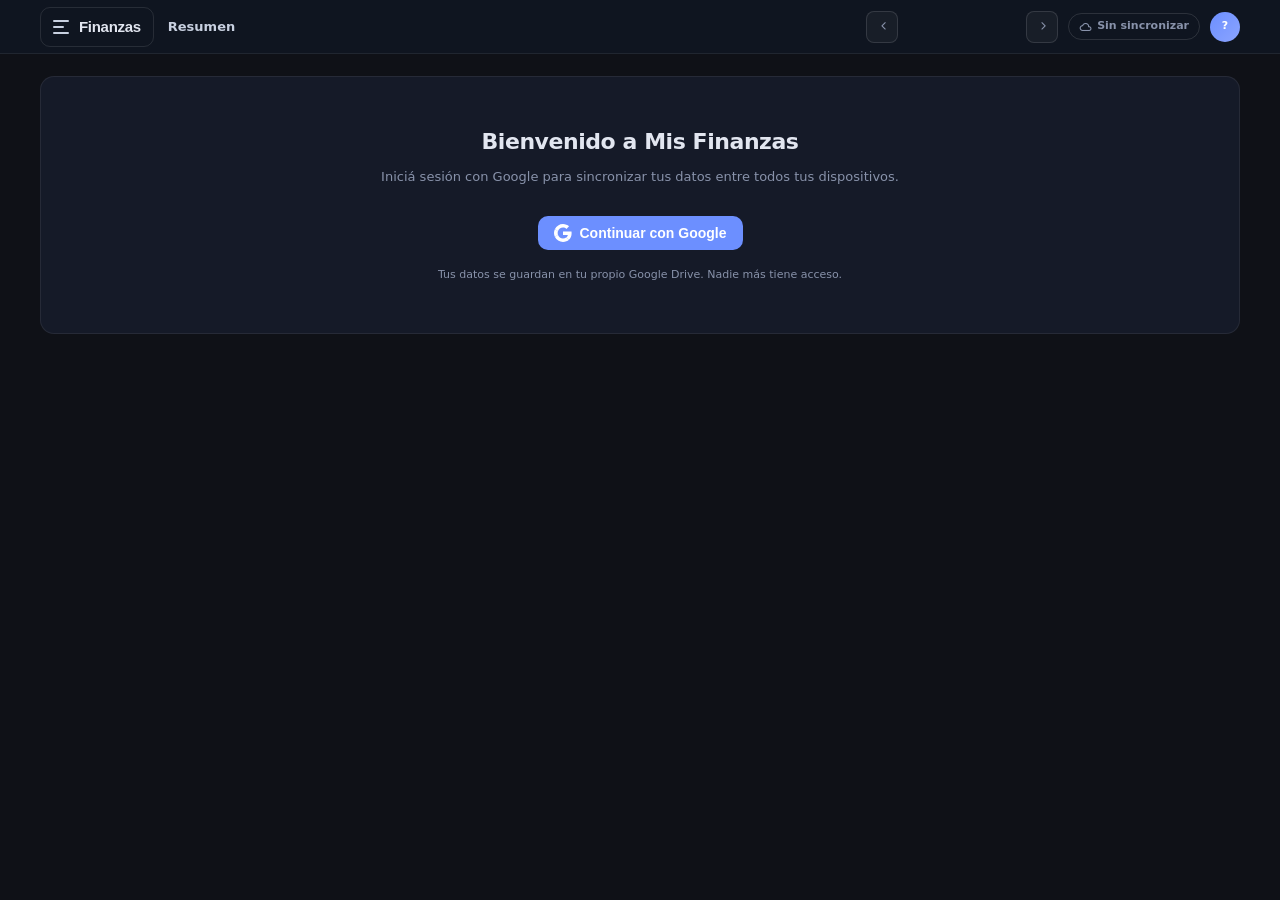
==== index.html @ 19ed22ad "fix: el contador de comprobantes marcaba como faltantes algunos que 'Ver' sí encontraba - Busca igua" ====
<!DOCTYPE html>
<html lang="es">
<head>
<meta charset="UTF-8">
<meta name="viewport" content="width=device-width, initial-scale=1.0">
<!-- Seguridad: la página sólo puede cargar código propio y hablar con Google; si alguien lograra inyectar código,
     no podría mandar datos a otro servidor ni cargar scripts de afuera. -->
<meta http-equiv="Content-Security-Policy" content="default-src 'self'; script-src 'self' 'unsafe-inline' https://accounts.google.com/gsi/; style-src 'self' 'unsafe-inline' https://accounts.google.com/gsi/; font-src 'self'; img-src 'self' data: blob:; connect-src 'self' https://www.googleapis.com https://oauth2.googleapis.com https://accounts.google.com/gsi/; frame-src https://accounts.google.com/gsi/; worker-src 'self' blob:; object-src 'none'; base-uri 'none'; form-action 'none'">
<meta name="referrer" content="no-referrer">
<!-- Anti-clickjacking: si otra página intenta mostrar la app dentro de un marco, no se muestra -->
<style id="antiFrame">html{display:none!important}</style>
<script>if(window.top===window.self){document.getElementById('antiFrame').remove();}else{try{window.top.location=window.self.location;}catch(e){}}</script>
<title>Mis finanzas</title>
<link rel="stylesheet" href="lib/tabler/tabler-icons.min.css">
<style>
*{box-sizing:border-box;margin:0;padding:0}
:root{
  /* ── Dark Premium palette ── */
  --bg:#0f1117;--bg2:#151a28;--bg3:#1e2235;
  --ink:#e2e6f0;--ink2:#c8d0e0;--ink3:#8892aa;--ink4:#858fa9;
  --border:rgba(255,255,255,0.07);--border2:rgba(255,255,255,0.13);
  --accent:#6c8fff;--accent-bg:rgba(108,143,255,0.15);--accent-dark:#1a2150;
  --success:#34d399;--success-bg:rgba(52,211,153,0.12);
  --danger:#f87171;--danger-bg:rgba(248,113,113,0.12);
  --warn:#fbbf24;--warn-bg:rgba(251,191,36,0.12);
  --info:#6c8fff;--info-bg:rgba(108,143,255,0.12);
  --teal:#5dcaa5;--teal-bg:rgba(93,202,165,0.12);
  --page-bg:#0f1117;
}
html,body{min-height:100vh;background:var(--bg)}
*{box-sizing:border-box}
body{font-family:-apple-system,BlinkMacSystemFont,'Inter','Segoe UI',system-ui,sans-serif;color:var(--ink);font-size:14px;line-height:1.5;overflow-x:hidden}
.container{width:100%;max-width:100%;margin:0 auto;padding:1rem 1rem 4rem}
@media(min-width:600px){.container{padding:1.25rem 1.5rem 4rem}}
@media(min-width:900px){.container{padding:1.5rem 2rem 4rem}}
@media(min-width:1200px){.container{padding:1.75rem 2.5rem 4rem}}
@media(min-width:1600px){.container{padding:2rem 3rem 4rem}}
h2{font-size:15px;font-weight:600;margin-bottom:12px;color:var(--ink)}

/* ── TOPBAR ── */
.header{display:flex;align-items:center;justify-content:space-between;margin-bottom:1rem;flex-wrap:wrap;gap:8px}
.header h1{font-size:20px;font-weight:700;color:var(--ink);letter-spacing:-0.02em}
.header p{font-size:12px;color:var(--ink4)}
.header-right{display:flex;align-items:center;gap:8px;flex-wrap:wrap}
.month-nav{display:flex;align-items:center;gap:4px}
.month-nav button{background:var(--bg3);border:1px solid var(--border2);border-radius:8px;color:var(--ink2);padding:5px 10px;cursor:pointer;font-size:13px;transition:background .15s}
.month-nav button:hover{background:var(--accent-dark);color:var(--accent)}
.month-label{font-size:14px;font-weight:600;min-width:148px;text-align:center;color:var(--ink)}

/* ── BURGER + DRAWER ── */
.burger-btn{background:transparent;border:1px solid var(--border2);border-radius:10px;color:var(--ink2);padding:7px 10px;cursor:pointer;display:flex;align-items:center;gap:8px;font-size:13px;font-weight:600;transition:background .15s,color .15s;flex-shrink:0}
.burger-btn:hover{background:var(--bg3);color:var(--ink)}
.burger-btn .burger-icon{display:flex;flex-direction:column;gap:4px;width:16px}
.burger-btn .burger-icon span{display:block;height:2px;background:currentColor;border-radius:1px;transition:transform .25s,opacity .25s,width .25s}
.burger-btn .burger-icon span:nth-child(2){width:11px}
.burger-btn.open .burger-icon span:nth-child(1){transform:translateY(6px) rotate(45deg)}
.burger-btn.open .burger-icon span:nth-child(2){opacity:0;width:0}
.burger-btn.open .burger-icon span:nth-child(3){transform:translateY(-6px) rotate(-45deg)}
.current-tab-label{font-size:13px;font-weight:600;color:var(--ink);white-space:nowrap;overflow:hidden;text-overflow:ellipsis;max-width:160px}

/* overlay */
.drawer-overlay{position:fixed;inset:0;background:rgba(0,0,0,0);pointer-events:none;z-index:90;transition:background .28s}
.drawer-overlay.open{background:rgba(0,0,0,0.55);pointer-events:auto}

/* drawer panel */
.drawer{position:fixed;top:0;left:-300px;bottom:0;width:280px;background:var(--bg2);border-right:1px solid var(--border2);z-index:100;display:flex;flex-direction:column;transition:left .28s cubic-bezier(.4,0,.2,1);box-shadow:8px 0 40px rgba(0,0,0,0)}
.drawer.open{left:0;box-shadow:8px 0 40px rgba(0,0,0,.6)}
.drawer-head{padding:20px 20px 16px;border-bottom:1px solid var(--border);display:flex;align-items:center;justify-content:space-between}
.drawer-title{font-size:18px;font-weight:700;color:var(--ink);letter-spacing:-.02em}
.drawer-subtitle{font-size:11px;color:var(--ink4);margin-top:1px}
.drawer-close{background:transparent;border:none;color:var(--ink3);cursor:pointer;padding:6px;border-radius:8px;font-size:18px;line-height:1;transition:color .12s,background .12s}
.drawer-close:hover{color:var(--ink);background:var(--bg3)}
.drawer-nav{flex:1;padding:10px 12px;overflow-y:auto}
.dnav-item{display:flex;align-items:center;gap:12px;padding:11px 12px;border-radius:12px;cursor:pointer;border:none;background:transparent;width:100%;text-align:left;transition:background .15s;margin-bottom:2px}
.dnav-item:hover{background:var(--bg3)}
.dnav-item.active{background:var(--accent-dark)}
.dnav-icon{width:36px;height:36px;border-radius:10px;display:flex;align-items:center;justify-content:center;flex-shrink:0;font-size:17px;transition:background .15s}
.dnav-item .dnav-icon{background:var(--bg3);color:var(--ink3)}
.dnav-item.active .dnav-icon{background:rgba(108,143,255,0.18);color:var(--accent)}
.dnav-item:hover:not(.active) .dnav-icon{background:var(--border2);color:var(--ink2)}
.dnav-label{font-size:14px;font-weight:500;color:var(--ink3);flex:1}
.dnav-item.active .dnav-label{color:var(--ink);font-weight:600}
.dnav-item:hover:not(.active) .dnav-label{color:var(--ink2)}
.dnav-dot{width:7px;height:7px;border-radius:50%;background:var(--accent);flex-shrink:0;opacity:0;transition:opacity .15s}
.dnav-item.active .dnav-dot{opacity:1}
.drawer-footer{padding:12px 16px 20px;border-top:1px solid var(--border)}
.drawer-user{display:flex;align-items:center;gap:10px}
.drawer-user-info{flex:1;min-width:0}
.drawer-username{font-size:13px;font-weight:600;color:var(--ink);white-space:nowrap;overflow:hidden;text-overflow:ellipsis}
.drawer-sync{font-size:11px;color:var(--ink4)}
.view{display:none}.view.active{display:block}

/* ── CARDS ── */
.card{background:var(--bg2);border:1px solid var(--border);border-radius:14px;padding:1rem 1.25rem;margin-bottom:1rem}

/* ── HERO CARD ── */
.hero-card{background:linear-gradient(135deg,#1f2d6b 0%,#162055 100%);border-radius:18px;padding:1.25rem 1.5rem;margin-bottom:1rem;position:relative;overflow:hidden}
.hero-card::after{content:'';position:absolute;top:-50px;right:-50px;width:200px;height:200px;border-radius:50%;background:rgba(108,143,255,0.1)}
.hero-card::before{content:'';position:absolute;bottom:-30px;left:-20px;width:120px;height:120px;border-radius:50%;background:rgba(108,143,255,0.06)}
.hero-label{font-size:11px;color:rgba(255,255,255,0.55);letter-spacing:.06em;text-transform:uppercase;font-weight:600;margin-bottom:5px;position:relative}
.hero-amount{font-size:36px;font-weight:700;color:#fff;letter-spacing:-0.03em;position:relative}
.hero-sub{font-size:12px;color:rgba(255,255,255,0.45);margin-top:3px;position:relative}
.hero-pills{display:flex;gap:8px;margin-top:14px;position:relative;flex-wrap:wrap}
.hero-pill{display:inline-flex;align-items:center;gap:5px;padding:4px 10px;border-radius:20px;font-size:11px;font-weight:600;background:rgba(255,255,255,0.1);color:rgba(255,255,255,0.7)}
.hero-pill.pos{background:rgba(52,211,153,0.2);color:#34d399}
.hero-pill.neg{background:rgba(248,113,113,0.2);color:#f87171}

/* ── METRIC GRID ── */
.metric-grid{display:grid;grid-template-columns:repeat(auto-fit,minmax(130px,1fr));gap:8px;margin-bottom:1rem}
.metric{background:var(--bg2);border:1px solid var(--border);border-radius:12px;padding:12px 14px}
.metric-label{font-size:11px;color:var(--ink3);margin-bottom:4px;display:flex;align-items:center;gap:4px}
.metric-val{font-size:19px;font-weight:600;color:var(--ink)}
.metric-val.pos{color:var(--success)}.metric-val.neg{color:var(--danger)}.metric-val.teal{color:var(--teal)}
.progress-bar{height:4px;border-radius:2px;background:var(--bg3);overflow:hidden;margin-top:8px}
.progress-fill{height:100%;border-radius:2px;transition:width .4s ease}

/* ── TABLES ── */
.summary-table{width:100%;border-collapse:collapse;font-size:13px}
.summary-table tr{border-bottom:1px solid var(--border)}
.summary-table tr:last-child{border-bottom:none}
.summary-table td{padding:8px 4px}
.summary-table .lbl{color:var(--ink3);display:flex;align-items:center;gap:6px}
.summary-table .amt{text-align:right;font-weight:600;color:var(--ink)}
.summary-table .total-row td{font-weight:600;border-top:1px solid var(--border2);padding-top:10px}

/* ── BADGES ── */
.badge{display:inline-flex;align-items:center;gap:4px;padding:4px 10px;border-radius:20px;font-size:11px;font-weight:600}
.badge.warn{background:var(--warn-bg);color:var(--warn)}.badge.danger{background:var(--danger-bg);color:var(--danger)}
.badge.success{background:var(--success-bg);color:var(--success)}.badge.info{background:var(--info-bg);color:var(--info)}
.insight-row{display:flex;flex-wrap:wrap;gap:8px;margin-top:4px}

/* ── COMPARISON ── */
.comp-header{display:flex;align-items:center;justify-content:space-between;margin-bottom:12px;flex-wrap:wrap;gap:8px}
.comp-months{display:flex;border-radius:8px;overflow:hidden;border:1px solid var(--border2)}
.comp-month-label{padding:4px 14px;font-size:12px;font-weight:600;background:var(--bg3);color:var(--ink3)}
.comp-month-label.current{background:var(--accent);color:#fff}.comp-month-label.prev{color:var(--ink4)}
.comp-sep{padding:4px 6px;background:var(--bg3);color:var(--ink4);font-size:12px;display:flex;align-items:center}
.comp-table{width:100%;border-collapse:collapse;font-size:13px}
.comp-table thead th{font-size:11px;color:var(--ink4);font-weight:500;padding:4px 6px;border-bottom:1px solid var(--border2)}
.comp-table thead th:not(:first-child){text-align:right}
.comp-table tbody tr{border-bottom:1px solid var(--border)}
.comp-table tbody tr:last-child{border-bottom:none}
.comp-table tbody tr:hover{background:var(--bg3)}
.comp-table td{padding:8px 6px;vertical-align:middle}
.comp-table td.cat{display:flex;align-items:center;gap:6px;color:var(--ink2)}
.comp-table td.num{text-align:right;color:var(--ink3)}.comp-table td.diff{text-align:right}
.diff-pill{display:inline-flex;align-items:center;gap:3px;padding:2px 8px;border-radius:12px;font-size:11px;font-weight:600;white-space:nowrap}
.diff-pill.up{background:var(--danger-bg);color:var(--danger)}.diff-pill.down{background:var(--success-bg);color:var(--success)}.diff-pill.same{background:var(--bg3);color:var(--ink4)}
.diff-bar-wrap{width:60px;height:4px;background:var(--bg3);border-radius:2px;display:inline-block;vertical-align:middle;margin-left:6px;overflow:hidden}
.diff-bar-fill{height:100%;border-radius:2px}.comp-total-row td{font-weight:600;padding-top:10px;border-top:1px solid var(--border2) !important}
.no-data-prev{text-align:center;padding:24px;color:var(--ink4);font-size:13px}
.no-data-prev i{font-size:28px;display:block;margin-bottom:8px;opacity:.3}

/* ── LAYOUT ── */
.sections2{display:grid;grid-template-columns:1fr 1fr;gap:1rem;margin-bottom:1rem}
@media(max-width:520px){.sections2{grid-template-columns:1fr}}
.full{grid-column:1/-1}

/* ── RESPONSIVE BREAKPOINTS ── */
/* Grid de tarjetas: fluido, mínimo 300px por tarjeta */
/* Las tarjetas ocupan todo el ancho: 1 → 100%, 2 → mitades, 3+ → tercios (máx. 3 columnas).
   Cada columna mide al menos 300px o un tercio del ancho; si no entran, bajan de fila. */
.tarjetas-grid{
  --tc-gap:1rem;
  display:grid;
  grid-template-columns:repeat(auto-fit,minmax(min(100%,max(300px,calc((100% - 2*var(--tc-gap))/3))),1fr));
  gap:var(--tc-gap);
  align-items:start;
  width:100%;
  box-sizing:border-box;
}
.tarjetas-add-btn{width:100%;margin-top:1rem}
.tcard-unit{min-width:0}
/* Las columnas internas de cada tarjeta pueden achicarse por debajo del ancho natural de los inputs */
.cp-fields-grid,.tfields{grid-template-columns:minmax(0,1fr) minmax(0,1fr)!important}
.cp-field,.tfield,.add-row input{min-width:0}

/* Tablet+: 4-col métricas */
@media(min-width:640px){
  .tarjetas-grid{--tc-gap:1.25rem}
  .metric-grid{grid-template-columns:repeat(4,1fr)}
}
/* Desktop: resumen en 2 columnas */
@media(min-width:900px){
  .resumen-layout{display:grid;grid-template-columns:1fr 1fr;gap:1.25rem;align-items:start}
  .resumen-layout>.hero-card{grid-column:1/-1}
  .resumen-layout>.metric-grid{grid-column:1/-1}
  .sections2{gap:1.25rem}
  .metric-grid{grid-template-columns:repeat(4,1fr)}
}
@media(min-width:1400px){
  .tarjetas-grid{--tc-gap:1.5rem}
}

/* ── FORM INPUTS ── */
.field-row{display:flex;align-items:center;gap:8px;margin-bottom:8px}
.field-row label{flex:1;font-size:13px;color:var(--ink3)}
.field-row input{width:120px;padding:6px 9px;border:1px solid var(--border2);border-radius:8px;background:var(--bg3);color:var(--ink);font-size:13px;text-align:right}
.field-row input:focus{outline:none;box-shadow:0 0 0 2px var(--accent);border-color:transparent}
.add-row{display:flex;gap:6px;margin-top:8px}
.add-row input{flex:1;padding:6px 9px;border:1px solid var(--border2);border-radius:8px;background:var(--bg3);color:var(--ink);font-size:13px}
.add-row input:focus{outline:none;box-shadow:0 0 0 2px var(--accent);border-color:transparent}

/* ── BUTTONS ── */
.btn{padding:6px 12px;border:1px solid var(--border2);border-radius:8px;background:transparent;color:var(--ink2);cursor:pointer;font-size:13px;font-weight:500;white-space:nowrap;display:inline-flex;align-items:center;gap:4px;transition:background .15s,color .15s}
.btn:hover{background:var(--bg3);color:var(--ink)}
.btn.primary{background:var(--accent);border-color:var(--accent);color:#fff;font-weight:600}
.btn.primary:hover{opacity:.88}
.btn.danger-btn{border-color:var(--danger);color:var(--danger)}.btn.danger-btn:hover{background:var(--danger-bg)}
.btn-icon{background:transparent;border:none;color:var(--ink4);cursor:pointer;padding:3px 6px;font-size:15px;line-height:1;border-radius:6px;transition:color .12s,background .12s}
.btn-icon:hover{color:var(--accent);background:var(--accent-bg)}

/* ── ITEM ROWS ── */
.item-row{display:flex;align-items:center;gap:8px;padding:6px 0;border-bottom:1px solid var(--border)}
.item-row:last-child{border-bottom:none}
.item-name{flex:1;font-size:13px;color:var(--ink2)}.item-amt{font-size:13px;font-weight:600;min-width:80px;text-align:right;color:var(--ink)}

/* ── CARD VISUAL (plástico) ── */
.card-plastic{border-radius:18px;padding:20px 22px 0;margin-bottom:0;position:relative;overflow:hidden;display:flex;flex-direction:column;cursor:default}
.card-plastic::before{content:'';position:absolute;top:-40px;right:-40px;width:210px;height:210px;border-radius:50%;background:rgba(255,255,255,0.07);pointer-events:none}
.card-plastic::after{content:'';position:absolute;bottom:0;left:-30px;width:180px;height:180px;border-radius:50%;background:rgba(255,255,255,0.03);pointer-events:none}
.cp-top{display:flex;align-items:flex-start;justify-content:space-between;position:relative;z-index:1;margin-bottom:10px}
.cp-chip{width:36px;height:28px;border-radius:6px;background:linear-gradient(135deg,#d4b96a 0%,#f0d48a 40%,#c8a84b 100%);display:flex;align-items:center;justify-content:center;flex-shrink:0}
.cp-chip-lines{display:flex;flex-direction:column;gap:3px}
.cp-chip-lines span{display:block;width:22px;height:2px;background:rgba(120,80,0,0.45);border-radius:1px}
.cp-chip-lines span:first-child{width:16px}
.cp-logo{height:32px;display:flex;align-items:center;position:relative;z-index:1}
/* zona de inputs integrados en el plástico */
.cp-fields{position:relative;z-index:2;padding:10px 0 0}
.cp-fields-grid{display:grid;grid-template-columns:1fr 1fr;gap:8px;margin-bottom:8px}
.cp-field{display:flex;flex-direction:column;gap:3px}
.cp-field label{font-size:10px;font-weight:600;color:rgba(255,255,255,0.5);letter-spacing:.06em;text-transform:uppercase}
.cp-field .cp-pfx{display:flex;align-items:center;background:rgba(0,0,0,0.28);border:1px solid rgba(255,255,255,0.12);border-radius:9px;overflow:hidden;backdrop-filter:blur(4px)}
.cp-field .cp-pfx span{padding:6px 7px;font-size:11px;color:rgba(255,255,255,0.45);border-right:1px solid rgba(255,255,255,0.1);white-space:nowrap}
.cp-field .cp-pfx input{border:none;background:transparent;flex:1;min-width:0;padding:6px 9px;color:#fff;font-size:13px;font-weight:500}
.cp-field .cp-pfx input::placeholder{color:rgba(255,255,255,0.25)}
.cp-field .cp-pfx input:focus{outline:none}
.cp-realizado-box{background:rgba(0,0,0,0.22);border:1px solid rgba(255,255,255,0.1);border-radius:10px;padding:8px 10px;margin-bottom:8px;backdrop-filter:blur(4px)}
.cp-realizado-lbl{font-size:10px;font-weight:600;color:rgba(52,211,153,0.8);letter-spacing:.06em;text-transform:uppercase;margin-bottom:6px;display:flex;align-items:center;gap:5px}
.cp-realizado-row{display:flex;align-items:center;gap:8px}
.cp-pagado-pfx{display:flex;align-items:center;background:rgba(0,0,0,0.28);border:1px solid rgba(255,255,255,0.12);border-radius:9px;overflow:hidden;flex:1}
.cp-pagado-pfx span{padding:6px 7px;font-size:11px;color:rgba(255,255,255,0.45);border-right:1px solid rgba(255,255,255,0.1)}
.cp-pagado-pfx input{border:none;background:transparent;flex:1;min-width:0;padding:6px 9px;color:#fff;font-size:13px;font-weight:500}
.cp-pagado-pfx input::placeholder{color:rgba(255,255,255,0.25)}
.cp-pagado-pfx input:focus{outline:none}
.cp-resto{text-align:right;flex-shrink:0}
.cp-resto-lbl{font-size:9px;color:rgba(255,255,255,0.4);margin-bottom:2px}
.cp-bottom{display:flex;align-items:flex-end;justify-content:space-between;position:relative;z-index:1;padding:12px 0 18px;margin-top:2px}
.cp-name{font-size:12px;font-weight:700;letter-spacing:.08em;color:rgba(255,255,255,0.75);text-transform:uppercase}
.cp-name.cp-name-empty{color:rgba(255,255,255,0.3)}
.cp-name-input{background:transparent;border:none;color:rgba(255,255,255,0.6);font-size:11px;font-weight:700;letter-spacing:.06em;text-transform:uppercase;text-align:right;max-width:150px;min-width:0;padding:2px 4px;border-radius:5px;cursor:text}
.cp-name-input::placeholder{color:rgba(255,255,255,0.28);text-transform:none;letter-spacing:0;font-weight:500;font-style:italic}
.cp-name-input:hover{background:rgba(255,255,255,0.06)}
.cp-name-input:focus{outline:1px solid rgba(255,255,255,0.25);background:rgba(0,0,0,0.2)}
.cp-badge{display:inline-flex;align-items:center;gap:4px;padding:3px 9px;border-radius:20px;font-size:10px;font-weight:700;background:rgba(255,255,255,0.14);color:rgba(255,255,255,0.8);letter-spacing:.04em}
.cp-badge.ok{background:rgba(52,211,153,0.25);color:#34d399}
.cp-badge.warn{background:rgba(251,191,36,0.22);color:#fbbf24}
.cp-badge.neg{background:rgba(248,113,113,0.22);color:#f87171}
/* gradientes por red */
.cp-visa{background:linear-gradient(135deg,#1a3a6b 0%,#0d2257 55%,#162040 100%)}
.cp-mastercard{background:linear-gradient(135deg,#1a1a2e 0%,#16213e 60%,#0f3460 100%)}
.cp-amex{background:linear-gradient(135deg,#2e77bc 0%,#1f5a96 55%,#123a66 100%)}
.cp-diners{background:linear-gradient(135deg,#0a5bb0 0%,#004c97 55%,#00325f 100%)}
.cp-discover{background:linear-gradient(135deg,#3a3f4b 0%,#23262e 55%,#15171c 100%)}
.cp-naranja{background:linear-gradient(135deg,#c45210 0%,#a03d08 55%,#7a2d04 100%)}
.cp-cabal{background:linear-gradient(135deg,#1a5c9e 0%,#134a82 55%,#0c3361 100%)}
.cp-galicia{background:linear-gradient(135deg,#b91c1c 0%,#991b1b 55%,#7f1d1d 100%)}
.cp-default{background:linear-gradient(135deg,#1e2642 0%,#151d38 55%,#0f1628 100%)}

/* ── TARJETA CARDS ── */
.tcard{background:var(--bg2);border:1px solid var(--border);border-radius:14px;padding:1rem 1.25rem;margin-bottom:1rem}
.tcard-with-plastic{border-top-left-radius:0;border-top-right-radius:0;border-top:none;margin-top:0}
.tcard-plastic-wrap{margin-bottom:0;border-radius:18px;overflow:hidden;box-shadow:0 8px 32px rgba(0,0,0,0.45)}
/* cada tarjeta como bloque independiente en el grid */
.tcard-unit{display:flex;flex-direction:column}
.tcard-unit .tcard-plastic-wrap{border-bottom-left-radius:0;border-bottom-right-radius:0}
.tcard-unit .tcard-with-plastic{border-radius:0 0 14px 14px;margin-bottom:0}
.tcard-head{display:flex;align-items:center;justify-content:space-between;margin-bottom:10px;gap:6px}
.tcard-title{font-size:14px;font-weight:600;display:flex;align-items:center;gap:6px;color:var(--ink)}
.tcard-rename{background:transparent;border:none;color:var(--ink3);font-size:12px;text-align:right;max-width:120px;padding:2px 6px;border-radius:6px}
.tcard-rename:hover{background:var(--bg3)}.tcard-rename:focus{outline:1px solid var(--accent)}
.tfields{display:grid;grid-template-columns:1fr 1fr;gap:8px;margin-bottom:8px}
.tfield{display:flex;flex-direction:column;gap:3px}.tfield label{font-size:11px;color:var(--ink4)}
.tfield .pfx{display:flex;align-items:center;border:1px solid var(--border2);border-radius:8px;background:var(--bg3);overflow:hidden}
.tfield .pfx span{padding:6px 8px;font-size:11px;color:var(--ink4);border-right:1px solid var(--border2);background:var(--bg);white-space:nowrap}
.tfield .pfx input{border:none;background:transparent;flex:1;min-width:0;padding:6px 9px;color:var(--ink);font-size:13px}
.tfield .pfx input:focus{outline:none;box-shadow:inset 0 0 0 2px var(--accent)}
.usd-sep{margin-top:6px;padding-top:10px;border-top:1px dashed var(--border2)}
.usd-lbl{font-size:11px;color:var(--ink4);margin-bottom:6px;display:flex;align-items:center;gap:4px}
.pago-box{background:var(--info-bg);border:1px solid rgba(108,143,255,0.2);border-radius:10px;padding:10px 13px;margin-top:8px}
.pago-box-lbl{font-size:11px;color:var(--info);margin-bottom:3px}
.pago-row{display:flex;align-items:baseline;gap:8px;flex-wrap:wrap}
.pago-amt{font-size:18px;font-weight:700;color:var(--info)}
.pago-usd{font-size:12px;font-weight:600;color:var(--teal);background:var(--teal-bg);padding:2px 8px;border-radius:20px}
.pago-desc{font-size:11px;color:var(--ink4);margin-top:3px}
.realizado-box{background:var(--success-bg);border:1px solid rgba(52,211,153,0.15);border-radius:10px;padding:10px 13px;margin-top:6px}
.realizado-lbl{font-size:11px;color:var(--success);margin-bottom:6px;display:flex;align-items:center;gap:4px}
.realizado-row{display:flex;gap:8px;align-items:flex-end;flex-wrap:wrap}
.resto-badge{font-size:12px;margin-top:6px;padding:4px 10px;border-radius:6px;display:inline-flex;align-items:center;gap:4px}
.extra-pago-section{margin-top:8px;padding-top:8px;border-top:1px dashed var(--border2)}
.epago-title{font-size:11px;color:var(--ink4);margin-bottom:6px;display:flex;align-items:center;gap:4px}
.detalle-section{margin-top:10px;padding-top:10px;border-top:1px solid var(--border)}
.detalle-title{font-size:12px;font-weight:600;color:var(--ink3);margin-bottom:8px;display:flex;align-items:center;gap:6px}
.upload-area{border:1px dashed var(--border2);border-radius:10px;padding:16px;text-align:center;cursor:pointer;color:var(--ink4);font-size:13px;transition:background .15s,border-color .15s}
.upload-area:hover{background:var(--bg3);border-color:var(--accent);color:var(--accent)}.upload-area i{font-size:22px;display:block;margin-bottom:4px}
.detalle-item{display:flex;justify-content:space-between;align-items:center;padding:6px 6px;border-radius:8px;font-size:12px;border-bottom:1px solid var(--border)}
.detalle-item:last-child{border-bottom:none}.detalle-item:hover{background:var(--bg3)}
.detalle-name{flex:1;color:var(--ink2)}
.detalle-cuota{font-size:11px;color:var(--info);background:var(--info-bg);padding:1px 6px;border-radius:10px;margin-right:6px}
.detalle-monto{font-weight:600;color:var(--ink);white-space:nowrap;margin-left:8px}
.detalle-count{font-size:11px;color:var(--ink4);margin-left:4px}

/* ── SERVICIOS ── */
.serv-input{width:110px;padding:5px 9px;border:1px solid var(--border2);border-radius:8px;background:var(--bg3);color:var(--ink);font-size:13px;text-align:right}
.serv-input:focus{outline:none;box-shadow:0 0 0 2px var(--accent);border-color:transparent}
.serv-row{gap:6px;flex-wrap:nowrap;align-items:center}
.btn-danger-icon{color:var(--danger)!important}
.comp-upload-box{background:var(--bg2);border:1px solid var(--border2);border-radius:12px;padding:14px;margin-top:12px;font-size:13px}
.comp-upload-box input[type=file]{display:block;width:100%;padding:6px;border:1px dashed var(--border2);border-radius:8px;background:var(--bg3);color:var(--ink3);font-size:12px;margin-top:4px}

/* ── CONFIRM MODAL ── */
.confirm-overlay{position:fixed;inset:0;background:rgba(0,0,0,0.6);z-index:200;display:flex;align-items:center;justify-content:center;padding:1rem;animation:fadein .15s}
@keyframes fadein{from{opacity:0}to{opacity:1}}
.confirm-box{background:var(--bg2);border:1px solid var(--border2);border-radius:16px;padding:1.5rem;max-width:340px;width:100%;box-shadow:0 20px 60px rgba(0,0,0,.6);animation:slidein .18s cubic-bezier(.4,0,.2,1)}
@keyframes slidein{from{transform:translateY(12px);opacity:0}to{transform:none;opacity:1}}
.confirm-icon{width:44px;height:44px;border-radius:50%;background:var(--danger-bg);display:flex;align-items:center;justify-content:center;font-size:20px;color:var(--danger);margin:0 auto 12px}
.confirm-title{font-size:15px;font-weight:700;color:var(--ink);text-align:center;margin-bottom:6px}
.confirm-msg{font-size:13px;color:var(--ink3);text-align:center;line-height:1.5;white-space:pre-line}
.confirm-actions{display:flex;gap:8px;margin-top:1.25rem}
.confirm-actions .btn{flex:1;justify-content:center;padding:9px}

/* ── HISTORIAL MODAL ── */
.hist-modal{position:fixed;inset:0;background:rgba(0,0,0,0.6);z-index:200;display:flex;align-items:flex-end;justify-content:center;padding:0;animation:fadein .15s}
@media(min-width:600px){.hist-modal{align-items:center;padding:1rem}}
.hist-box{background:var(--bg2);border:1px solid var(--border2);border-radius:20px 20px 0 0;width:100%;max-width:540px;max-height:85vh;overflow-y:auto;padding:1.5rem;animation:slidein .2s cubic-bezier(.4,0,.2,1)}
@media(min-width:600px){.hist-box{border-radius:16px}}
.hist-bar{display:flex;align-items:center;gap:6px;margin-bottom:4px}
.hist-bar-bg{flex:1;height:6px;background:var(--bg3);border-radius:3px;overflow:hidden}
.hist-bar-fill{height:100%;border-radius:3px;transition:width .4s ease}
.hist-month-row{display:flex;align-items:center;gap:10px;padding:8px 0;border-bottom:1px solid var(--border)}
.hist-month-row:last-child{border-bottom:none}

/* ── OFFLINE BADGE ── */
.offline-badge{position:fixed;bottom:1rem;right:1rem;background:var(--warn);color:#000;font-size:12px;font-weight:700;padding:6px 12px;border-radius:20px;z-index:300;display:none;align-items:center;gap:6px;box-shadow:0 4px 16px rgba(0,0,0,.4)}
.offline-badge.show{display:flex}

/* ── DRAG HANDLE ── */
.drag-handle{cursor:grab;color:var(--ink4);padding:0 4px;font-size:16px;line-height:1;touch-action:none}
.drag-handle:active{cursor:grabbing}
.tcard-unit.drag-over{outline:2px dashed var(--accent);border-radius:14px}
.tcard-unit.dragging{opacity:0.4}

/* ── DRAWER BADGES ── */
.dnav-badge{background:var(--danger);color:#fff;font-size:10px;font-weight:700;padding:1px 6px;border-radius:10px;min-width:18px;text-align:center}
.dnav-badge.warn{background:var(--warn);color:#000}
.dnav-badge.ok{background:var(--success);color:#000}

/* ── DRIVE / SIGNIN BAR ── */
.drive-bar{display:flex;align-items:center;gap:10px;margin-bottom:1.25rem;padding:10px 14px;background:var(--bg2);border:1px solid var(--border);border-radius:12px;flex-wrap:wrap}
.drive-bar .user-info{flex:1;display:flex;align-items:center;gap:8px;font-size:13px;min-width:0}
.user-avatar{width:30px;height:30px;border-radius:50%;background:var(--accent);color:#fff;font-size:12px;font-weight:700;display:flex;align-items:center;justify-content:center;flex-shrink:0;text-transform:uppercase}
.user-name{color:var(--ink);font-weight:600;white-space:nowrap;overflow:hidden;text-overflow:ellipsis}
.sync-info{font-size:11px;color:var(--ink4)}.sync-info.ok{color:var(--success)}.sync-info.err{color:var(--danger)}
.sync-info.spin i{display:inline-block;animation:spin .8s linear infinite}
@keyframes spin{to{transform:rotate(360deg)}}
.g-signin-btn{display:inline-flex;align-items:center;gap:8px;padding:8px 16px;background:var(--accent);border:none;border-radius:10px;cursor:pointer;font-size:14px;font-weight:600;color:#fff;transition:opacity .15s}
.g-signin-btn:hover{opacity:.88}
.g-signin-btn svg{width:18px;height:18px;flex-shrink:0;filter:brightness(0) invert(1)}
.signin-card{text-align:center;padding:3rem 1.5rem}
.signin-card h2{font-size:22px;font-weight:700;margin-bottom:8px;color:var(--ink);letter-spacing:-0.02em}
.signin-card p{color:var(--ink3);font-size:13px;margin-bottom:1.75rem;line-height:1.7}

/* ── DESKTOP DASHBOARD ── */
#desktopDashboard{display:none;flex-direction:column;height:100vh;overflow:hidden;background:#0a0e1a}
#desktopDashboard.visible{display:flex}
.dd-topbar{height:54px;background:#0f1520;border-bottom:1px solid rgba(255,255,255,0.07);display:flex;align-items:center;padding:0 28px;gap:14px;flex-shrink:0}
.dd-logo{font-size:15px;font-weight:800;color:#e2e6f0;letter-spacing:-.3px;display:flex;align-items:center;gap:7px}
.dd-logo-dot{width:8px;height:8px;border-radius:50%;background:#6c8fff}
.dd-nav{display:flex;gap:2px;margin-left:18px}
.dd-nav-link{padding:5px 11px;border-radius:8px;font-size:13px;font-weight:600;color:#8892aa;text-decoration:none;cursor:pointer;transition:background .15s}
.dd-nav-link.active{background:rgba(108,143,255,0.12);color:#e2e6f0;font-weight:700}
.dd-topbar-right{margin-left:auto;display:flex;align-items:center;gap:10px}
.dd-month-nav{display:flex;align-items:center;gap:6px}
.dd-month-btn{width:26px;height:26px;border:1px solid rgba(255,255,255,0.12);border-radius:7px;background:rgba(255,255,255,0.04);color:#8892aa;font-size:13px;cursor:pointer;display:flex;align-items:center;justify-content:center}
.dd-month-label{font-size:13px;font-weight:700;color:#e2e6f0;min-width:110px;text-align:center}
.dd-sync-pill{display:flex;align-items:center;gap:5px;border:1px solid rgba(52,211,153,0.25);background:rgba(52,211,153,0.08);border-radius:20px;padding:3px 9px;font-size:11px;font-weight:700;color:#34d399}
.dd-avatar{width:30px;height:30px;border-radius:50%;background:linear-gradient(135deg,#6c8fff,#8ba4ff);color:#fff;font-weight:700;font-size:11px;display:flex;align-items:center;justify-content:center;flex-shrink:0}
.dd-avatar-btn{background:none;border:none;cursor:pointer;padding:0}
.dd-body{flex:1;overflow-y:auto;padding:22px 28px;display:flex;flex-direction:column;gap:18px}
.dd-sec-lbl{font-size:10px;font-weight:700;letter-spacing:.09em;text-transform:uppercase;color:#7f8aa6;margin-bottom:9px}
.dd-kpi-strip{display:grid;grid-template-columns:repeat(4,1fr);gap:10px}
.dd-kpi{background:#151a28;border:1px solid rgba(255,255,255,0.07);border-radius:13px;padding:15px 17px}
.dd-kpi-top{display:flex;align-items:center;justify-content:space-between;margin-bottom:5px}
.dd-kpi-lbl{font-size:10px;font-weight:700;color:#7f8aa6;text-transform:uppercase;letter-spacing:.06em}
.dd-kpi-chip{font-size:10px;font-weight:700;border-radius:6px;padding:2px 7px}
.dd-kpi-val{font-size:25px;font-weight:800;line-height:1;letter-spacing:-.5px;margin-bottom:3px}
.dd-kpi-sub{font-size:11px;color:#8892aa}
.dd-kpi-div{height:3px;border-radius:2px;margin-top:11px}
.dd-two-col{display:grid;grid-template-columns:1.4fr 1fr;gap:13px}
.dd-panel{background:#151a28;border:1px solid rgba(255,255,255,0.07);border-radius:13px;overflow:hidden}
.dd-panel-hdr{padding:13px 17px;border-bottom:1px solid rgba(255,255,255,0.07);display:flex;align-items:center;justify-content:space-between}
.dd-panel-title{font-size:12px;font-weight:700;color:#e2e6f0}
.dd-panel-amt{font-size:12px;font-weight:700;color:#8892aa}
.dd-panel-body{padding:4px 17px 13px}
.dd-card-row{display:flex;align-items:center;gap:11px;padding:9px 0;border-bottom:1px solid rgba(255,255,255,0.06)}
.dd-card-row:last-of-type{border-bottom:none}
.dd-card-ico{width:40px;height:24px;border-radius:5px;display:flex;align-items:center;justify-content:center;font-size:9px;font-weight:900;letter-spacing:.5px;flex-shrink:0}
.dd-card-ico svg{display:block}
.dd-card-info{flex:1;min-width:0}
.dd-card-name{font-size:12px;font-weight:600;color:#c8d0e0}
.dd-card-meta{font-size:10px;color:#7f8aa6;margin-top:1px}
.dd-card-right{text-align:right;flex-shrink:0}
.dd-card-total{font-size:13px;font-weight:800;color:#e2e6f0}
.dd-badge{font-size:10px;font-weight:700;border-radius:6px;padding:2px 6px;display:inline-block;margin-top:2px}
.dd-svc-row{display:flex;align-items:center;gap:9px;padding:8px 0;border-bottom:1px solid rgba(255,255,255,0.06)}
.dd-svc-row:last-child{border-bottom:none}
.dd-svc-bar{width:4px;height:28px;border-radius:2px;flex-shrink:0}
.dd-svc-info{flex:1}
.dd-svc-name{font-size:12px;font-weight:600;color:#c8d0e0}
.dd-svc-sub{font-size:10px;color:#7f8aa6}
.dd-svc-amt{font-size:12px;font-weight:700;color:#e2e6f0}
.dd-right-col{display:flex;flex-direction:column;gap:12px}
.dd-right-panel{background:#151a28;border:1px solid rgba(255,255,255,0.07);border-radius:13px;padding:17px}
.dd-chart-bars{display:flex;align-items:flex-end;gap:7px;height:72px}
.dd-bar-g{flex:1;display:flex;flex-direction:column;align-items:center;gap:4px}
.dd-bar-inner{flex:1;display:flex;align-items:flex-end;width:100%}
.dd-bar{width:100%;border-radius:4px 4px 0 0}
.dd-bar-lbl{font-size:9px;color:#7f8aa6;font-weight:600}
.dd-bar-lbl.cur{color:#6c8fff;font-weight:800}
.dd-dist-row{display:flex;align-items:center;gap:8px;margin-bottom:7px}
.dd-dist-dot{width:7px;height:7px;border-radius:2px;flex-shrink:0}
.dd-dist-name{flex:1;font-size:11px;color:#8892aa}
.dd-dist-pct{font-size:11px;font-weight:700;color:#e2e6f0;width:28px;text-align:right;flex-shrink:0}
.dd-dist-track{flex:2;height:5px;border-radius:3px;background:rgba(255,255,255,0.06);overflow:hidden}
.dd-dist-fill{height:100%;border-radius:3px}
.dd-left-col{display:flex;flex-direction:column;gap:11px}
.dd-menu-btn{background:transparent;border:1px solid rgba(255,255,255,0.10);border-radius:10px;color:#e2e6f0;font-size:15px;font-weight:800;letter-spacing:-.3px;padding:6px 12px;cursor:pointer;display:flex;align-items:center;gap:10px;transition:background .15s}
.dd-menu-btn:hover{background:rgba(255,255,255,0.06)}
.dd-menu-icon{display:flex;flex-direction:column;gap:4px;width:16px}
.dd-menu-icon span{display:block;height:2px;border-radius:1px;background:#8892aa}
.dd-menu-icon span:nth-child(2){width:70%}
.dd-exit-btn{background:rgba(255,255,255,0.05);border:1px solid rgba(255,255,255,0.10);border-radius:8px;color:#8892aa;font-size:11px;font-weight:600;padding:4px 10px;cursor:pointer;display:flex;align-items:center;gap:5px;transition:background .15s}
.dd-exit-btn:hover{background:rgba(255,255,255,0.09);color:#e2e6f0}
/* ── Resumen desktop v2 ── */
.dd-wrap{width:100%;max-width:1440px;margin:0 auto;display:flex;flex-direction:column;gap:18px}
.dd-page-title{font-size:13px;font-weight:700;color:#c8d0e0;margin-left:6px}
.dd-export-btn{display:inline-flex;align-items:center;gap:6px;height:30px;padding:0 11px;border:1px solid rgba(255,255,255,.12);border-radius:8px;background:rgba(255,255,255,.04);color:#c8d0e0;font-size:12px;font-weight:600;cursor:pointer;transition:background .15s,border-color .15s}
.dd-export-btn:hover,.dd-export-btn:focus-visible{background:rgba(108,143,255,.12);border-color:rgba(108,143,255,.4);color:#e2e6f0}
.dd-export-btn i{font-size:15px;color:#6c8fff}
.dd-month-btn{width:32px;height:32px;font-size:15px}
.dd-sec-lbl,.dd-kpi-lbl{font-size:11px}
.dd-kpi-strip{grid-template-columns:1.35fr 1fr 1fr 1fr}
.dd-kpi-hero{border-width:1px}
.dd-kpi-hero .dd-kpi-val{font-size:30px}
.dd-kpi-hero.ok{border-color:rgba(52,211,153,.35);background:linear-gradient(160deg,rgba(52,211,153,.10),#151a28 60%)}
.dd-kpi-hero.ok .dd-kpi-val{color:#34d399}.dd-kpi-hero.ok .dd-kpi-div{background:#34d399}.dd-kpi-hero.ok .dd-kpi-chip{background:rgba(52,211,153,.14);color:#34d399}
.dd-kpi-hero.warn{border-color:rgba(251,191,36,.35);background:linear-gradient(160deg,rgba(251,191,36,.10),#151a28 60%)}
.dd-kpi-hero.warn .dd-kpi-val{color:#fbbf24}.dd-kpi-hero.warn .dd-kpi-div{background:#fbbf24}.dd-kpi-hero.warn .dd-kpi-chip{background:rgba(251,191,36,.14);color:#fbbf24}
.dd-kpi-hero.neg{border-color:rgba(248,113,113,.45);background:linear-gradient(160deg,rgba(248,113,113,.14),#151a28 60%)}
.dd-kpi-hero.neg .dd-kpi-val{color:#f87171}.dd-kpi-hero.neg .dd-kpi-div{background:#f87171}.dd-kpi-hero.neg .dd-kpi-chip{background:rgba(248,113,113,.16);color:#f87171}
.dd-kpi-hero.empty .dd-kpi-val{color:#8892aa}.dd-kpi-hero.empty .dd-kpi-div{background:rgba(255,255,255,.1)}
.dd-two-col{grid-template-columns:1.25fr 1fr;align-items:start}
.dd-card-row,.dd-svc-row{margin:0 -8px;padding-left:8px;padding-right:8px;border-radius:8px}
.dd-card-row:hover,.dd-svc-row:hover{background:rgba(255,255,255,.03)}
.dd-svc-row{padding-top:10px;padding-bottom:10px}
.dd-svc-bar{height:18px}
.dd-svc-name{font-size:12.5px}
.dd-svc-tag{font-size:10px;font-weight:600;color:#7f8aa6;margin-left:6px}
.dd-empty{padding:12px 0;font-size:12px;color:#7f8aa6}
.dd-chart-head{display:flex;justify-content:space-between;align-items:flex-start;margin-bottom:14px;gap:10px}
.dd-chart-title{font-size:21px;font-weight:800}
.dd-chart-sub{font-size:11px;color:#8892aa;margin-top:2px}
.dd-chart-chip{font-size:10px;font-weight:700;border-radius:7px;padding:3px 8px;white-space:nowrap}
.dd-chart{display:flex;gap:7px;height:120px}
.dd-col{flex:1;display:flex;flex-direction:column;align-items:center;gap:4px;min-width:0}
.dd-col-plot{flex:1;width:100%;position:relative}
.dd-col-zero{position:absolute;left:-4px;right:-4px;height:1px;background:rgba(255,255,255,.14)}
.dd-col-bar{position:absolute;left:12%;right:12%;border-radius:4px}
.dd-col-bar.nodata{border:1px dashed rgba(255,255,255,.14);height:6px;border-radius:3px}
.dd-chart-empty{height:120px;display:flex;align-items:center;justify-content:center;text-align:center;font-size:12px;color:#8892aa;border:1px dashed rgba(255,255,255,.1);border-radius:10px;padding:0 20px}
.dd-dist{margin-top:16px;padding-top:13px;border-top:1px solid rgba(255,255,255,0.07)}
.dd-dist-name{font-size:12px}
.dd-dist-amt{font-size:11px;color:#8892aa;width:92px;text-align:right;flex-shrink:0}
.dd-dist-pct{width:36px}
.dd-kpi-chip{white-space:nowrap;flex-shrink:0}
.dd-kpi-top{gap:8px}
@media(max-width:1279px){.dd-chip-x{display:none}.dd-kpi-top{min-height:34px;align-items:flex-start}}
.dd-cover{margin-top:12px;padding-top:11px;border-top:1px dashed rgba(255,255,255,.08)}
.dd-cover-lbl{display:flex;justify-content:space-between;font-size:11px;color:#8892aa;margin-bottom:6px;gap:8px}
.dd-cover-lbl b{color:#e2e6f0}
.dd-cover-bar{display:flex;height:6px;border-radius:3px;overflow:hidden;gap:2px}


/* ══ Páginas de carga v2 ══ */
#driveBar{display:none!important}
.header{flex-wrap:nowrap}
.burger-btn{min-width:0;flex-shrink:1;min-height:40px}
.header-right{flex-wrap:nowrap;flex-shrink:0}
.m-short{display:none}
.hdr-sync{width:32px;height:32px;display:inline-flex;align-items:center;justify-content:center;border-radius:8px;color:var(--ink3);font-size:18px;flex-shrink:0}
.hdr-sync.ok{color:var(--success)}.hdr-sync.err{color:var(--danger)}.hdr-sync.spin{color:var(--accent)}
.hdr-sync .spin,.hdr-sync.spin i{animation:hdrspin 1s linear infinite}@keyframes hdrspin{to{transform:rotate(360deg)}}
.dnav-badge{font-size:11px;padding:2px 8px;white-space:nowrap}
.page-col{max-width:760px;margin:0 auto;display:flex;flex-direction:column;gap:1rem}
.page-col>.card{margin-bottom:0;min-width:0}
.page-hint{font-size:13px;color:var(--ink3);margin-bottom:10px}
.page-total{display:flex;justify-content:space-between;align-items:center;gap:12px;padding:14px 18px;border-radius:14px;background:var(--bg2);border:1px solid var(--border2)}
.page-total-lbl{font-size:13px;color:var(--ink2);font-weight:600}
.page-total-sub{font-size:12px;color:var(--ink3);margin-top:2px}
.page-total-amt{font-size:22px;font-weight:800;color:var(--ink);white-space:nowrap}
.tc-summary{margin-bottom:1rem}
.money-field{display:flex;align-items:center;border:1px solid var(--border2);border-radius:8px;background:var(--bg3);overflow:hidden;min-width:0}
.money-field:focus-within{box-shadow:0 0 0 2px var(--accent);border-color:transparent}
.money-field>span{padding-left:10px;color:var(--ink3);font-size:13px}
.money-field input{border:none;background:transparent;color:var(--ink);padding:8px 10px 8px 6px;font-size:14px;text-align:right;width:100%;min-width:0}
.money-field input:focus{outline:none}
.field-row .money-field{width:200px;flex-shrink:0}
.add-row{flex-wrap:nowrap;align-items:stretch}
.add-row>input{min-width:0}
.add-row .money-field{width:150px;flex-shrink:0}
.item-amt{white-space:nowrap}
.btn-sm{font-size:12px;padding:5px 10px}
.btn.has-comp{border-color:rgba(52,211,153,.35);color:#34d399}
.comp-n{background:rgba(52,211,153,.18);color:#34d399;border-radius:8px;padding:0 6px;font-size:11px;font-weight:700;margin-left:2px}
.btn-del{background:transparent;border:1px solid transparent;color:var(--ink3);width:34px;height:34px;border-radius:8px;display:inline-flex;align-items:center;justify-content:center;cursor:pointer;flex-shrink:0;font-size:16px;transition:color .12s,background .12s}
.btn-del:hover,.btn-del:focus-visible{color:var(--danger);background:var(--danger-bg);border-color:rgba(248,113,113,.3)}
.srv-row{display:grid;grid-template-columns:minmax(0,1fr) 170px auto;align-items:center;gap:10px;padding:10px 0;border-bottom:1px solid var(--border)}
.srv-row.srv-missing{box-shadow:inset 3px 0 0 var(--warn);padding-left:12px}
.srv-row.srv-missing .money-field{border-color:rgba(251,191,36,.35)}
.srv-name{font-size:14px;color:var(--ink);font-weight:500;overflow-wrap:anywhere}
.srv-actions{display:flex;gap:6px;align-items:center;justify-content:flex-end}
.srv-actions .btn-sm:nth-child(2){min-width:78px;justify-content:center}
@media(min-width:641px){.srv-row{grid-template-columns:minmax(0,1fr) 170px 196px}}
.tc-toolbar{display:flex;align-items:center;justify-content:space-between;margin-bottom:6px}
.tc-tools{display:flex;gap:6px;align-items:center}
.tc-resta{padding:2px 0 10px}
.tc-resta-lbl{font-size:12px;color:var(--ink3)}
.tc-resta-main{font-size:24px;font-weight:800;line-height:1.2}
.tc-resta-main.warn{color:var(--warn)}.tc-resta-main.ok{color:var(--success)}.tc-resta-main.muted{font-size:15px;color:var(--ink2);font-weight:600}
.tc-resta-sub{font-size:12px;color:var(--ink3);margin-top:2px}
.epago-title{font-size:12px;color:var(--ink2);font-weight:600}
.epago-hint{font-weight:400;color:var(--ink3)}
.tc-sec{border-top:1px solid var(--border);margin-top:10px}
.tc-sec>summary{list-style:none;display:flex;align-items:center;gap:8px;padding:10px 0;cursor:pointer;font-size:13px;font-weight:600;color:var(--ink2);min-height:44px}
.tc-sec>summary::-webkit-details-marker{display:none}
.tc-sec>summary>span:first-child{display:flex;align-items:center;gap:6px}
.tc-sec-sum{margin-left:auto;font-weight:500;color:var(--ink3);font-size:12px;text-align:right}
.tc-chev{color:var(--ink3);transition:transform .15s}
.tc-sec[open] .tc-chev{transform:rotate(180deg)}
.tc-sec[open]>summary{margin-bottom:6px}
.cp-field label,.cp-realizado-lbl{font-size:11px}
.cp-bottom{justify-content:flex-start}
.cp-name-edit{display:flex;align-items:center;gap:6px;width:100%;min-width:0;color:rgba(255,255,255,.45);cursor:text}
.cp-name-edit .cp-name-input{text-align:left;max-width:none;width:100%;font-size:13px;color:rgba(255,255,255,.88);letter-spacing:.08em;padding:4px 6px;margin-left:-6px}
@media(max-width:640px){
  .container input,.container select,.container textarea{font-size:16px}
  .money-field input,.add-row>input,.cp-pfx input,.cp-pagado-pfx input,.tfield .pfx input{min-height:44px}
  .btn{min-height:44px}.btn-del{width:44px;height:44px}
  .month-nav button{min-width:40px;min-height:40px}
  .field-row{flex-wrap:wrap}.field-row label{flex-basis:100%}.field-row .money-field{width:100%}
  .add-row .money-field{width:120px}.btn-txt{display:none}
  .srv-row{grid-template-columns:minmax(0,1fr) 150px}.srv-actions{grid-column:1/-1}
  .page-total-amt{font-size:20px}
}
@media(max-width:420px){.m-long{display:none}.m-short{display:inline}.month-label{min-width:0}.header-right{gap:4px}}


/* ══ Escritorio: propuesta A ══ */
.brand-lbl,.hdr-title,.hdr-av,.page-side,.hdr-sync-txt{display:none}
.card-h{display:flex;align-items:baseline;justify-content:space-between;gap:10px}
.card-hint{font-size:12px;font-weight:600;color:var(--ink3)}
.item-date{font-size:12px;color:var(--ink3);margin-right:4px;white-space:nowrap}
#desktopDashboard.visible{position:fixed;inset:0;z-index:40}
@media(min-width:1024px){
  .header{background:#0f1520;border-bottom:1px solid rgba(255,255,255,.07);height:54px;margin:-1.5rem -2rem 22px;padding:0 2rem;gap:14px;justify-content:flex-start}
  .burger-btn{border-color:rgba(255,255,255,.10);padding:6px 12px;gap:10px}
  .burger-btn .current-tab-label{display:none}
  .brand-lbl{display:inline;font-size:15px;font-weight:800;color:#e2e6f0;letter-spacing:-.3px}
  .hdr-title{display:inline;font-size:13px;font-weight:700;color:#c8d0e0}
  .header-right{margin-left:auto;gap:10px}
  .month-nav button{width:32px;height:32px;border:1px solid rgba(255,255,255,.12);border-radius:8px;background:rgba(255,255,255,.04);color:#8892aa}
  .month-label{font-size:13px;font-weight:700;min-width:120px}
  .hdr-sync{width:auto;height:auto;gap:5px;border:1px solid rgba(255,255,255,.12);border-radius:20px;padding:4px 10px;font-size:13px}
  .hdr-sync.ok{border-color:rgba(52,211,153,.25);background:rgba(52,211,153,.08)}.hdr-sync.err{border-color:rgba(248,113,113,.3);background:rgba(248,113,113,.08)}
  .hdr-sync-txt{display:inline;font-size:11px;font-weight:700}
  .hdr-av{display:flex;width:30px;height:30px;border-radius:50%;background:linear-gradient(135deg,#6c8fff,#8ba4ff);color:#fff;font-weight:700;font-size:11px;align-items:center;justify-content:center}
  .page-split{display:grid;grid-template-columns:minmax(0,1.55fr) minmax(0,1fr);gap:16px;align-items:start;max-width:1440px;margin:0 auto}
  .page-split>.page-col{max-width:none;margin:0}
  .page-split>.page-col>.page-total{display:none}
  .tc-split{grid-template-columns:minmax(0,2.2fr) minmax(300px,1fr)}
  .tc-split .tc-summary,.tc-split .tarjetas-add-btn{display:none!important}
  .tc-split .tarjetas-grid{grid-template-columns:repeat(auto-fit,minmax(min(100%,max(340px,calc((100% - var(--tc-gap))/2))),1fr))}
  .page-side{display:flex;flex-direction:column;gap:14px;position:sticky;top:16px}
  .side-card{background:var(--bg2);border:1px solid var(--border);border-radius:14px;padding:16px 18px}
  .side-lbl{font-size:11px;font-weight:700;letter-spacing:.08em;text-transform:uppercase;color:var(--ink4)}
  .side-big{font-size:28px;font-weight:800;letter-spacing:-.5px;margin-top:4px;color:var(--ink)}
  .side-sub{font-size:12px;color:var(--ink3);margin-top:2px}
  .side-sep{margin-top:14px;border-top:1px solid var(--border);padding-top:6px}
  .side-kv{display:flex;justify-content:space-between;align-items:center;padding:7px 0;font-size:13px;gap:10px}
  .side-kv>span:first-child{color:var(--ink3)}
  .side-bar{display:flex;height:10px;border-radius:5px;overflow:hidden;gap:2px;margin:12px 0 8px}
  .side-leg{display:flex;gap:14px;font-size:12px;color:var(--ink3)}.side-leg i{display:inline-block;width:8px;height:8px;border-radius:2px;margin-right:5px}
  .side-spark{display:flex;align-items:flex-end;gap:8px;height:80px;margin-top:12px}
  .side-spark>div{flex:1;display:flex;flex-direction:column;align-items:center;gap:4px;height:100%;justify-content:flex-end}
  .side-spark b{width:100%;border-radius:4px 4px 0 0}.side-spark b.nodata{border:1px dashed rgba(255,255,255,.15);border-radius:3px;background:none}
  .side-spark small{font-size:10px;color:var(--ink3)}.side-spark small.cur{color:var(--accent);font-weight:800}
  .side-empty{font-size:12px;color:var(--ink3);margin-top:10px;padding:14px;border:1px dashed rgba(255,255,255,.1);border-radius:10px;text-align:center}
  .side-alert{display:flex;gap:10px;align-items:flex-start;padding:12px;border-radius:10px;background:rgba(251,191,36,.08);border:1px solid rgba(251,191,36,.25);font-size:13px;margin-top:12px}
  .side-alert i{color:var(--warn);font-size:18px}.side-alert div div{font-size:12px;color:var(--ink3)}
  .side-dist{display:grid;grid-template-columns:minmax(0,96px) 1fr 42px;gap:10px;align-items:center;font-size:12px;padding:6px 0}
  .side-dist span{overflow:hidden;text-overflow:ellipsis;white-space:nowrap}.side-dist b{text-align:right}
  .side-track{height:6px;border-radius:3px;background:rgba(255,255,255,.07);overflow:hidden}.side-track>div{height:100%;border-radius:3px}
  .side-tc{display:flex;gap:10px;align-items:center;padding:9px 0}.side-tc-b{flex:1;min-width:0}
  .side-tc-h{display:flex;justify-content:space-between;align-items:center;font-size:13px;margin-bottom:7px;gap:8px}
  .sd-good{color:var(--success);font-weight:600}.sd-bad{color:var(--danger);font-weight:600}.sd-eq{color:var(--ink3)}
  .sd-good small,.sd-bad small{font-weight:500;opacity:.85}
  .side-add{width:100%;justify-content:center;margin-top:10px}
}
@media(min-width:1200px){.header{margin:-1.75rem -2.5rem 22px;padding:0 2.5rem}}
@media(min-width:1600px){.header{margin:-2rem -3rem 24px;padding:0 3rem}}
</style>
</head>
<body>
<div class="container">
<div class="header">
  <button class="burger-btn" id="menuBtn" onclick="toggleDrawer()">
    <div class="burger-icon"><span></span><span></span><span></span></div>
    <span class="brand-lbl">Finanzas</span>
    <span class="current-tab-label" id="currentTabLabel">Resumen</span>
  </button>
  <span class="hdr-title" id="hdrTitle">Resumen</span>
  <div class="header-right">
    <div class="month-nav">
      <button onclick="changeMonth(-1)" aria-label="Mes anterior"><i class="ti ti-chevron-left"></i></button>
      <span class="month-label" id="monthLabel"></span>
      <button onclick="changeMonth(1)" aria-label="Mes siguiente"><i class="ti ti-chevron-right"></i></button>
    </div>
    <span class="hdr-sync" id="hdrSync" role="status" title="Sin sincronizar" aria-label="Sin sincronizar"><i class="ti ti-cloud"></i><span class="hdr-sync-txt">Sin sincronizar</span></span>
    <div class="hdr-av" id="hdrAv" aria-hidden="true">?</div>
  </div>
</div>

<!-- Overlay -->
<div class="drawer-overlay" id="drawerOverlay" onclick="closeDrawer()"></div>

<!-- Drawer -->
<div class="drawer" id="navDrawer">
  <div class="drawer-head">
    <div>
      <div class="drawer-title">Mis Finanzas</div>
      <div class="drawer-subtitle">Panel personal mensual</div>
    </div>
    <button class="drawer-close" onclick="closeDrawer()"><i class="ti ti-x"></i></button>
  </div>
  <nav class="drawer-nav">
    <button class="dnav-item active" id="dnav-resumen" onclick="navTo('resumen')">
      <div class="dnav-icon"><i class="ti ti-layout-dashboard"></i></div>
      <span class="dnav-label">Resumen</span>
      <span class="dnav-dot"></span>
    </button>
    <button class="dnav-item" id="dnav-ingresos" onclick="navTo('ingresos')">
      <div class="dnav-icon"><i class="ti ti-wallet"></i></div>
      <span class="dnav-label">Ingresos</span>
      <span class="dnav-dot"></span>
    </button>
    <button class="dnav-item" id="dnav-tarjetas" onclick="navTo('tarjetas')">
      <div class="dnav-icon"><i class="ti ti-credit-card"></i></div>
      <span class="dnav-label">Tarjetas</span>
      <span class="dnav-badge" id="dnav-badge-tarjetas" style="display:none"></span>
      <span class="dnav-dot"></span>
    </button>
    <button class="dnav-item" id="dnav-servicios" onclick="navTo('servicios')">
      <div class="dnav-icon"><i class="ti ti-building"></i></div>
      <span class="dnav-label">Servicios</span>
      <span class="dnav-badge" id="dnav-badge-servicios" style="display:none"></span>
      <span class="dnav-dot"></span>
    </button>
    <button class="dnav-item" id="dnav-gastos" onclick="navTo('gastos')">
      <div class="dnav-icon"><i class="ti ti-shopping-cart"></i></div>
      <span class="dnav-label">Otros gastos</span>
      <span class="dnav-dot"></span>
    </button>
  </nav>
  <div class="drawer-footer">
    <div class="drawer-user">
      <div class="user-avatar" id="drawerAvatar" style="width:34px;height:34px;font-size:13px">?</div>
      <div class="drawer-user-info">
        <div class="drawer-username" id="drawerName">—</div>
        <div class="drawer-sync" id="drawerSync">Sin sincronizar</div>
      </div>
      <button class="btn" onclick="signOut();closeDrawer()" style="font-size:12px;padding:4px 10px"><i class="ti ti-logout"></i></button>
    </div>
  </div>
</div>

<div class="offline-badge" id="offlineBadge"><i class="ti ti-wifi-off"></i> Sin conexión — datos locales</div>
<div class="drive-bar" id="driveBar" style="display:none">
  <div class="user-info">
    <div class="user-avatar" id="driveAvatar">?</div>
    <span class="user-name" id="driveName"></span>
  </div>
  <span class="sync-info" id="syncInfo"></span>
  <button class="btn" onclick="signOut()" style="font-size:12px;padding:4px 10px"><i class="ti ti-logout"></i> Salir</button>
</div>

<div id="loginScreen" class="card signin-card" style="display:none">
  <h2>Bienvenido a Mis Finanzas</h2>
  <p>Iniciá sesión con Google para sincronizar tus datos entre todos tus dispositivos.</p>
  <button class="g-signin-btn" onclick="signIn()">
    <svg viewBox="0 0 48 48"><path fill="#EA4335" d="M24 9.5c3.54 0 6.71 1.22 9.21 3.6l6.85-6.85C35.9 2.38 30.47 0 24 0 14.62 0 6.51 5.38 2.56 13.22l7.98 6.19C12.43 13.72 17.74 9.5 24 9.5z"/><path fill="#4285F4" d="M46.98 24.55c0-1.57-.15-3.09-.38-4.55H24v9.02h12.94c-.58 2.96-2.26 5.48-4.78 7.18l7.73 6c4.51-4.18 7.09-10.36 7.09-17.65z"/><path fill="#FBBC05" d="M10.53 28.59c-.48-1.45-.76-2.99-.76-4.59s.27-3.14.76-4.59l-7.98-6.19C.92 16.46 0 20.12 0 24c0 3.88.92 7.54 2.56 10.78l7.97-6.19z"/><path fill="#34A853" d="M24 48c6.48 0 11.93-2.13 15.89-5.81l-7.73-6c-2.18 1.48-4.97 2.31-8.16 2.31-6.26 0-11.57-4.22-13.47-9.91l-7.98 6.19C6.51 42.62 14.62 48 24 48z"/></svg>
    Continuar con Google
  </button>
  <p style="font-size:11px;color:var(--ink3);margin-top:1rem;margin-bottom:0">Tus datos se guardan en tu propio Google Drive. Nadie más tiene acceso.</p>
</div>

<!-- ── DESKTOP DASHBOARD ── -->
<div id="desktopDashboard">
  <div class="dd-topbar">
    <button class="dd-menu-btn" onclick="toggleDrawer()" title="Menú">
      <span class="dd-menu-icon"><span></span><span></span><span></span></span>Finanzas
    </button>
    <span class="dd-page-title">Resumen</span>
    <button class="dd-export-btn" onclick="exportResumenPDF()" title="Exportar el resumen del mes (se abre listo para guardar como PDF)"><i class="ti ti-file-type-pdf"></i> Exportar resumen</button>
    <div class="dd-topbar-right">
      <div class="dd-month-nav">
        <button class="dd-month-btn" onclick="changeMonth(-1)" aria-label="Mes anterior">‹</button>
        <span class="dd-month-label" id="dd-month-label">—</span>
        <button class="dd-month-btn" onclick="changeMonth(1)" aria-label="Mes siguiente">›</button>
      </div>
      <div class="dd-sync-pill" id="dd-sync-pill">
        <svg width="10" height="10" viewBox="0 0 10 10" fill="none"><circle cx="5" cy="5" r="4" stroke="currentColor" stroke-width="1.5"/><path d="M3 5l1.5 1.5L7 3.5" stroke="currentColor" stroke-width="1.5" stroke-linecap="round" stroke-linejoin="round"/></svg>
        <span id="dd-sync-text">Sincronizado</span>
      </div>
      <div class="dd-avatar" id="dd-avatar" aria-hidden="true">EF</div>
    </div>
  </div>
  <main class="dd-body"><div class="dd-wrap">
    <!-- KPI: el resultado del mes primero -->
    <div>
      <div class="dd-sec-lbl">Este mes</div>
      <div class="dd-kpi-strip">
        <div class="dd-kpi dd-kpi-hero" id="dd-kpi-disp"><div class="dd-kpi-top"><span class="dd-kpi-lbl" id="dd-l-disp">Disponible</span><span class="dd-kpi-chip" title="Porcentaje del ingreso del mes" id="dd-chip-disp"></span></div><div class="dd-kpi-val" id="dd-v-disp">—</div><div class="dd-kpi-sub" id="dd-s-disp"></div><div class="dd-kpi-div"></div></div>
        <div class="dd-kpi"><div class="dd-kpi-top"><span class="dd-kpi-lbl">Ingresos</span></div><div class="dd-kpi-val" id="dd-v-ing" style="color:#34d399">—</div><div class="dd-kpi-sub" id="dd-s-ing"></div><div class="dd-kpi-div" style="background:#34d399"></div></div>
        <div class="dd-kpi"><div class="dd-kpi-top"><span class="dd-kpi-lbl">Tarjetas pagadas</span><span class="dd-kpi-chip" title="Porcentaje del ingreso del mes" id="dd-chip-tc" style="background:rgba(167,139,250,0.14);color:#c4b5fd"></span></div><div class="dd-kpi-val" id="dd-v-tc" style="color:#c4b5fd">—</div><div class="dd-kpi-sub" id="dd-s-tc"></div><div class="dd-kpi-div" style="background:#a78bfa"></div></div>
        <div class="dd-kpi"><div class="dd-kpi-top"><span class="dd-kpi-lbl">Servicios y gastos</span><span class="dd-kpi-chip" title="Porcentaje del ingreso del mes" id="dd-chip-sv" style="background:rgba(251,191,36,0.10);color:#fbbf24"></span></div><div class="dd-kpi-val" id="dd-v-sv" style="color:#fbbf24">—</div><div class="dd-kpi-sub" id="dd-s-sv"></div><div class="dd-kpi-div" style="background:#fbbf24"></div></div>
      </div>
    </div>
    <div class="dd-two-col">
      <div class="dd-left-col">
        <div class="dd-panel">
          <div class="dd-panel-hdr"><span class="dd-panel-title">Tarjetas de crédito</span><span class="dd-panel-amt" id="dd-tc-total-lbl"></span></div>
          <div class="dd-panel-body" id="dd-tarjetas-list"></div>
        </div>
        <div class="dd-panel">
          <div class="dd-panel-hdr"><span class="dd-panel-title">Servicios y gastos</span><span class="dd-panel-amt" id="dd-svc-total-lbl"></span></div>
          <div class="dd-panel-body" id="dd-svc-list"></div>
        </div>
      </div>
      <div class="dd-right-panel">
        <div class="dd-chart-head">
          <div>
            <div class="dd-sec-lbl" style="margin-bottom:2px">Disponible por mes</div>
            <div class="dd-chart-title" id="dd-chart-title">—</div>
            <div class="dd-chart-sub" id="dd-chart-sub"></div>
          </div>
          <span class="dd-chart-chip" id="dd-chart-chip"></span>
        </div>
        <div id="dd-chart"></div>
        <div class="dd-dist">
          <div class="dd-sec-lbl" style="margin-bottom:2px">Distribución de <span id="dd-dist-month"></span></div>
          <div class="dd-chart-sub" id="dd-dist-base" style="margin-bottom:10px"></div>
          <div id="dd-dist-rows"></div>
        </div>
      </div>
    </div>
  </div></main>
</div>

<div id="appContent" style="display:none">

<div id="view-resumen" class="view active">
  <div class="resumen-layout">
  <!-- Hero card estilo Dark Premium -->
  <div class="hero-card">
    <div class="hero-label"><i class="ti ti-coin" style="font-size:10px"></i> Disponible este mes</div>
    <div class="hero-amount" id="s-disp">$0</div>
    <div class="hero-sub" id="hero-sub">Cargando datos...</div>
    <div class="hero-pills" id="hero-pills">
      <span class="hero-pill"><i class="ti ti-arrow-up" style="font-size:10px"></i> <span id="hp-ing">$0</span> ingresos</span>
      <span class="hero-pill neg" id="hp-prog-wrap" style="display:none"><span id="hp-prog"></span></span>
    </div>
    <div class="progress-bar" style="margin-top:14px">
      <div class="progress-fill" id="s-prog" style="width:0%;background:var(--accent)"></div>
    </div>
  </div>

  <div class="metric-grid">
    <div class="metric"><div class="metric-label"><i class="ti ti-wallet"></i> Ingresos</div><div class="metric-val pos" id="s-ing">$0</div></div>
    <div class="metric"><div class="metric-label"><i class="ti ti-building"></i> Gastos fijos</div><div class="metric-val" id="s-fij">$0</div></div>
    <div class="metric"><div class="metric-label"><i class="ti ti-credit-card"></i> Tarjetas</div><div class="metric-val" id="s-tar">$0</div></div>
    <div class="metric"><div class="metric-label"><i class="ti ti-currency-dollar"></i> USD</div><div class="metric-val teal" id="s-usd">U$S 0</div></div>
  </div>

  <div class="card"><h2 style="font-size:14px;margin-bottom:10px">Desglose mensual</h2><table class="summary-table"><tbody id="summary-breakdown"></tbody></table></div>
  <div class="card">
    <div class="comp-header"><h2 style="font-size:14px;margin-bottom:0">Comparación con mes anterior</h2><div class="comp-months" id="comp-month-labels"></div></div>
    <div id="comp-content"></div>
  </div>
  <div class="card"><h2 style="font-size:14px;margin-bottom:8px">Alertas e insights</h2><div class="insight-row" id="insight-row"></div></div>
  <div style="display:flex;justify-content:flex-end;margin-top:.5rem">
    <button class="btn primary" onclick="exportResumenPDF()"><i class="ti ti-file-type-pdf"></i> Exportar resumen</button>
  </div>
  </div><!-- /resumen-layout -->
</div>

<div id="view-ingresos" class="view"><div class="page-split"><div class="page-col">
  <div class="card"><h2 class="card-h">Sueldo neto<span class="card-hint" id="hint-sueldo"></span></h2><div class="field-row"><label for="sueldo">Monto del mes</label><div class="money-field"><span>$</span><input class="money" type="text" inputmode="decimal" autocomplete="off" id="sueldo" placeholder="0" onchange="state.sueldo=parseMoney(this.value);save();recalc()"></div></div></div>
  <div class="card"><h2 class="card-h">Ingresos extra<span class="card-hint" id="hint-extras"></span></h2><div id="extra-list"></div>
    <div class="add-row"><input type="text" id="extra-name" placeholder="Descripción" aria-label="Descripción del ingreso"><div class="money-field"><span>$</span><input class="money" type="text" inputmode="decimal" autocomplete="off" id="extra-amt" placeholder="Monto" aria-label="Monto del ingreso"></div><button class="btn primary" onclick="addExtra()" aria-label="Agregar ingreso"><i class="ti ti-plus"></i><span class="btn-txt"> Agregar</span></button></div>
  </div>
  <div class="page-total"><div><div class="page-total-lbl">Total ingresos del mes</div><div class="page-total-sub" id="tot-ingresos-sub"></div></div><div class="page-total-amt" id="tot-ingresos">$0</div></div>
</div><aside class="page-side" id="side-ingresos" aria-label="Resumen de la página"></aside></div></div>
<div id="view-tarjetas" class="view"><div class="page-split tc-split"><div class="tc-main"><div class="page-total tc-summary" id="tc-summary" style="display:none"></div><div id="tarjetas-container" class="tarjetas-grid"></div><button class="btn tarjetas-add-btn" onclick="addTarjeta()"><i class="ti ti-plus"></i> Agregar tarjeta</button></div><aside class="page-side" id="side-tarjetas" aria-label="Resumen de tarjetas"></aside></div></div>
<div id="view-servicios" class="view"><div class="page-split"><div class="page-col">
  <div class="card">
    <h2>Servicios</h2>
    <p class="page-hint">Se repiten todos los meses. Cargá cuánto pagaste este mes y subí el comprobante.</p>
    <div id="servicios-list"></div>
    <div class="add-row" style="margin-top:12px">
      <input type="text" id="serv-name" placeholder="Nuevo servicio (ej: Luz)" aria-label="Nombre del nuevo servicio">
      <button class="btn primary" onclick="addServicio()"><i class="ti ti-plus"></i> Agregar</button>
    </div>
  </div>
  <div class="page-total"><div><div class="page-total-lbl">Total servicios del mes</div><div class="page-total-sub" id="tot-servicios-sub"></div></div><div class="page-total-amt" id="tot-servicios">$0</div></div>
</div><aside class="page-side" id="side-servicios" aria-label="Resumen de la página"></aside></div></div>
<div id="view-gastos" class="view"><div class="page-split"><div class="page-col">
  <div class="card"><h2 class="card-h">Super / Mercado<span class="card-hint" id="hint-super"></span></h2><div class="field-row"><label for="super-amt">Gastado este mes</label><div class="money-field"><span>$</span><input class="money" type="text" inputmode="decimal" autocomplete="off" id="super-amt" placeholder="0" onchange="state.superAmt=parseMoney(this.value);save();recalc()"></div></div></div>
  <div class="card"><h2 class="card-h">Gastos extra del mes<span class="card-hint" id="hint-gastos"></span></h2><div id="gastos-extra-list"></div>
    <div class="add-row"><input type="text" id="gextra-name" placeholder="Descripción" aria-label="Descripción del gasto"><div class="money-field"><span>$</span><input class="money" type="text" inputmode="decimal" autocomplete="off" id="gextra-amt" placeholder="Monto" aria-label="Monto del gasto"></div><button class="btn primary" onclick="addGastoExtra()" aria-label="Agregar gasto"><i class="ti ti-plus"></i><span class="btn-txt"> Agregar</span></button></div>
  </div>
  <div class="page-total"><div><div class="page-total-lbl">Total otros gastos</div><div class="page-total-sub" id="tot-gastos-sub"></div></div><div class="page-total-amt" id="tot-gastos">$0</div></div>
</div><aside class="page-side" id="side-gastos" aria-label="Resumen de la página"></aside></div></div>
</div>
</div>

<script src="lib/xlsx.full.min.js"></script>
<script src="lib/pdf.min.js"></script>
<script src="https://accounts.google.com/gsi/client" async></script>
<script>
const CLIENT_ID='40977181531-47pauk08197779rjmrccasm8omdpl5kk.apps.googleusercontent.com';
const SCOPES='https://www.googleapis.com/auth/drive.file https://www.googleapis.com/auth/userinfo.profile openid';
const DRIVE_FILE='finanzas_data.json';
const SERVICIOS_FILE='servicios.json';
const ROOT_FOLDER='Finanzas';
pdfjsLib.GlobalWorkerOptions.workerSrc='lib/pdf.worker.min.js';

/* ── LÍMITES DE COLUMNAS (coordenadas X del PDF de Galicia) ──
   FECHA:       x < 73
   INDICADOR:   73 ≤ x < 86   (K, F, *)
   REFERENCIA:  86 ≤ x < 310  (descripción + datos embebidos)
   CUOTA:      310 ≤ x < 355  (NN/NN)
   COMPROBANTE:355 ≤ x < 425  (número de 6 dígitos)
   PESOS:      425 ≤ x < 530
   DÓLARES:    530 ≤ x < 620
*/
const X = { IND:73, REF:86, CUOTA:310, COMP:355, PESOS:425, DOL:530, DOL_END:620 };

/* Líneas a filtrar — son ajustes/impuestos, no consumos reales */
const SKIP = /^(SU PAGO|TARJETA\s+\d+\s+Total|DETALLE DEL CONSUMO|FECHA|CONSOLIDADO|TOTAL A PAGAR|PAGO M[IÍ]NIMO|INTERESES FINANCIACION|DB IVA|DB\.IVA|DB\.RG|IIBB PERCEP|IVA RG)/i;

const MESES=['Enero','Febrero','Marzo','Abril','Mayo','Junio','Julio','Agosto','Septiembre','Octubre','Noviembre','Diciembre'];
const TDEF=['',''];
let now=new Date(), curYear=now.getFullYear(), curMonth=now.getMonth();
let accessToken=null, driveFileId=null, serviciosFileId=null, rootFolderId=null, pushTimer=null;
// servicios perpetuos: [{id, name}]
let serviciosPerpetuas=[];

function mkey(y,m){return 'fin4_'+(y===undefined?curYear:y)+'_'+(m===undefined?curMonth:m);}
function defState(){return {sueldo:'',extras:[],tarjetas:TDEF.map(n=>({name:n,total:'',minimo:'',usdTotal:'',usdMinimo:'',tcambio:'',pagado:'',extraPagos:[],detalle:[]})),servicios:serviciosPerpetuas.map(s=>({id:s.id,name:s.name,amt:0})),superAmt:'',gastosExtra:[]};}
function getState(y,m){try{const r=localStorage.getItem(mkey(y,m));if(r){const s=JSON.parse(r);s.tarjetas.forEach(t=>{if(t.name==='Nueva tarjeta'||/^Tarjeta \d+$/.test(t.name||''))t.name='';if(!t.extraPagos)t.extraPagos=[];if(!t.detalle)t.detalle=[];});// merge perpetual services: add new ones, keep amounts for existing
const curIds=new Set((s.servicios||[]).map(sv=>sv.id));serviciosPerpetuas.forEach(ps=>{if(!curIds.has(ps.id))s.servicios.push({id:ps.id,name:ps.name,amt:0});});s.servicios=s.servicios.filter(sv=>serviciosPerpetuas.find(ps=>ps.id===sv.id));return s;}}catch(e){}return (y===undefined&&m===undefined)?defState():null;}
let state=getState();
function fmt(n){n=Math.round(n||0);return (n<0?'−':'')+'$'+Math.abs(n).toLocaleString('es-AR');}
// Disponible = sueldo + extras − pagos realizados (tarjetas pagadas + servicios + super + gastos extra). Sin reserva.
// Es el mismo criterio en el resumen mobile y en el dashboard desktop.
function calcMes(s,superOverride){const st=s||state;const ing=totalIngresos(st);
  const tcPag=calcTarjetasPagadas(st),tcTotal=st.tarjetas.reduce((a,t)=>a+nv(t.total),0);
  const sv=(st.servicios||[]).reduce((a,x)=>a+nv(x.amt),0);
  const sup=superOverride!=null?superOverride:nv(st.superAmt);
  const gx=(st.gastosExtra||[]).reduce((a,g)=>a+nv(g.amt),0);
  const pagos=tcPag+sv+sup+gx;return {ing,tcPag,tcTotal,sv,sup,gx,pagos,disp:ing-pagos};}
function fmtUSD(n){return 'U$S '+parseFloat(n||0).toFixed(2);}
function nv(v){return parseFloat(v)||0;}
// Muestra un monto guardado con separador de miles para un campo editable (vacío si es 0)
function fmtInput(v){const n=parseFloat(v)||0;return n?n.toLocaleString('es-AR',{maximumFractionDigits:2}):'';}
// Campos .money: al enfocarlos muestran el número sin puntos para editar; al salir, con separador de miles
document.addEventListener('focusin',e=>{const el=e.target;if(el.classList&&el.classList.contains('money')){const n=parseMoney(el.value);el.value=n?String(n).replace('.',','):'';try{el.select();}catch(_){}}});
document.addEventListener('focusout',e=>{const el=e.target;if(el.classList&&el.classList.contains('money'))el.value=fmtInput(parseMoney(el.value));});
// Monto en pesos escrito por el usuario: '2.433.431' o '2433431' o '1.500,50'
function parseMoney(v){const t=String(v??'').replace(/[^\d,-]/g,'').replace(',','.');return parseFloat(t)||0;}
function parseMonto(s){return parseFloat(String(s||'').replace(/\./g,'').replace(',','.'))||0;}
function getInitials(n){if(!n)return '?';const p=n.trim().split(/\s+/);return p.length>=2?(p[0][0]+p[1][0]).toUpperCase():n.slice(0,2).toUpperCase();}
function avatarColor(n){const c=['#2c5f9e','#1a7a4a','#8a5f10','#6b3fa0','#c0392b','#16798a'];let h=0;for(let i=0;i<(n||'').length;i++)h=(h*31+n.charCodeAt(i))%c.length;return c[Math.abs(h)];}

function signIn(){const cl=google.accounts.oauth2.initTokenClient({client_id:CLIENT_ID,scope:SCOPES,callback:async(r)=>{if(r.error){setSyncInfo('Error al conectar','err');return;}accessToken=r.access_token;localStorage.setItem('fin_gtoken',accessToken);await fetchUserInfo();await loadFromDrive();showApp();}});cl.requestAccessToken();}
async function signOut(){
  // 1) Si hay un cambio esperando subirse a Drive, subirlo antes de salir
  let enDrive=true;
  if(pushTimer&&accessToken){clearTimeout(pushTimer);pushTimer=null;await saveMonthToDrive();enDrive=!document.getElementById('syncInfo').className.includes('err');}
  try{if(accessToken&&window.google)google.accounts.oauth2.revoke(accessToken);}catch(e){}
  accessToken=null;driveFileId=null;serviciosFileId=null;rootFolderId=null;serviciosPerpetuas=[];
  try{if(typeof monthFileIds==='object')Object.keys(monthFileIds).forEach(k=>delete monthFileIds[k]);}catch(e){}
  // 2) Borrar de este navegador el token y los datos financieros (quedan en tu Drive).
  //    Si el último cambio no se pudo subir, los datos se conservan para no perderlos.
  Object.keys(localStorage).filter(k=>k==='fin_gtoken'||k.startsWith('fin_gdrive_')||(enDrive&&k.startsWith('fin4_'))).forEach(k=>localStorage.removeItem(k));
  state=defState();
  document.getElementById('desktopDashboard').classList.remove('visible');
  document.querySelector('.header').style.display='flex';
  document.getElementById('driveBar').style.display='none';document.getElementById('appContent').style.display='none';document.getElementById('loginScreen').style.display='block';
  if(!enDrive)alert('No se pudo subir tu último cambio a Drive. Lo dejé guardado en este navegador: se va a sincronizar la próxima vez que entres.');
}
async function fetchUserInfo(){try{const r=await fetch('https://www.googleapis.com/oauth2/v3/userinfo',{headers:{Authorization:'Bearer '+accessToken}});if(!r.ok)return;const u=await r.json();const name=u.name||u.email||'Usuario';document.getElementById('driveName').textContent=name;const av=document.getElementById('driveAvatar');av.textContent=getInitials(name);av.style.background=avatarColor(name);syncDrawerUser();}catch(e){}}
function isDesktop(){return window.innerWidth>=1024;}
function showApp(){
  document.getElementById('loginScreen').style.display='none';
  if(isDesktop()){
    document.getElementById('driveBar').style.display='none';
    document.getElementById('appContent').style.display='none';
    document.getElementById('desktopDashboard').classList.add('visible');
    // Ocultar el header mobile (menú + selector de mes) en desktop
    document.querySelector('.header').style.display='none';
    renderDashboard();
  } else {
    document.getElementById('driveBar').style.display='flex';
    document.getElementById('appContent').style.display='block';
    document.getElementById('desktopDashboard').classList.remove('visible');
    document.querySelector('.header').style.display='flex';
    renderAll();
  }
}
function exitDesktop(section){
  document.getElementById('desktopDashboard').classList.remove('visible');
  document.getElementById('driveBar').style.display='flex';
  document.getElementById('appContent').style.display='block';
  document.querySelector('.header').style.display='flex';
  renderAll();
  if(section&&section!=='resumen')navTo(section);
}
const MESES_DD=['Enero','Febrero','Marzo','Abril','Mayo','Junio','Julio','Agosto','Septiembre','Octubre','Noviembre','Diciembre'];
// Nombres como los escribió el usuario; sólo se capitaliza si están todo en minúscula ("visa" → "Visa")
function ddName(n){n=String(n||'');return n&&n===n.toLowerCase()?n.replace(/(^|\s)\S/g,c=>c.toUpperCase()):n;}
const ddHistFetched=new Set();
function ddMonthData(y,m){if(y===curYear&&m===curMonth)return state;try{const r=localStorage.getItem('fin4_'+y+'_'+m);if(r)return JSON.parse(r);}catch(e){}
  // Si no está en este navegador, traerlo de Drive una sola vez y volver a dibujar
  const k=y+'_'+m;if(accessToken&&!ddHistFetched.has(k)){ddHistFetched.add(k);loadMonthFromDrive(y,m).then(d=>{if(d){try{localStorage.setItem('fin4_'+y+'_'+m,JSON.stringify(d));}catch(e){}renderDashboard();renderSides();}}).catch(()=>{});}
  return null;}
function ddPct(v,base){return base>0?Math.round(v/base*100):0;}
function renderDashboard(){
  if(!document.getElementById('desktopDashboard').classList.contains('visible'))return;
  const M=calcMes(state);
  const {ing,tcPag,tcTotal,sv,sup,gx,pagos,disp}=M;const otros=sup+gx,svg=sv+otros;
  const $=id=>document.getElementById(id);
  $('dd-month-label').textContent=MESES_DD[curMonth]+' '+curYear;
  $('dd-dist-month').textContent=MESES_DD[curMonth].toLowerCase();
  const srcAv=$('driveAvatar');if(srcAv){$('dd-avatar').textContent=srcAv.textContent;$('dd-avatar').title=$('driveName')?.textContent||'';}

  // ── KPI principal: Disponible / Déficit ──
  const hero=$('dd-kpi-disp'),pd=ddPct(disp,ing);
  const estado=ing<=0&&pagos<=0?'empty':disp<0?'neg':pd<20?'warn':'ok';
  hero.className='dd-kpi dd-kpi-hero '+estado;
  $('dd-l-disp').textContent=disp<0?'Déficit':'Disponible';
  $('dd-v-disp').textContent=fmt(disp);
  $('dd-chip-disp').innerHTML=ing>0?(pd<0?'−':'')+Math.abs(pd)+'%<span class="dd-chip-x"> del ingreso</span>':'';
  $('dd-chip-disp').style.display=ing>0?'':'none';
  $('dd-s-disp').textContent=estado==='empty'?'Cargá tus ingresos y pagos para calcularlo'
    :disp<0?'Pagaste '+fmt(-disp)+' más de lo que ingresó'
    :ing<=0?'Sin ingresos cargados':'Sueldo + extras − pagos realizados';

  // ── Otros KPI ──
  $('dd-v-ing').textContent=fmt(ing);
  $('dd-s-ing').textContent=ing<=0?'Sin ingresos cargados':'Sueldo'+((state.extras||[]).length?' + extras':'');
  $('dd-v-tc').textContent=fmt(tcPag);
  $('dd-chip-tc').innerHTML=ing>0?ddPct(tcPag,ing)+'%<span class="dd-chip-x"> del ingreso</span>':'';$('dd-chip-tc').style.display=ing>0?'':'none';
  const tcResta=Math.max(0,tcTotal-tcPag);
  $('dd-s-tc').textContent=tcTotal<=0?'Sin resúmenes cargados':tcResta>0?'de '+fmt(tcTotal)+' · resta '+fmt(tcResta):'Resúmenes saldados';
  $('dd-v-sv').textContent=fmt(svg);
  $('dd-chip-sv').innerHTML=ing>0?ddPct(svg,ing)+'%<span class="dd-chip-x"> del ingreso</span>':'';$('dd-chip-sv').style.display=ing>0?'':'none';
  const nSv=state.servicios.filter(s=>nv(s.amt)>0).length;
  $('dd-s-sv').textContent=(nSv?nSv+' servicio'+(nSv!==1?'s':''):'Sin servicios')+(otros>0?' + otros '+fmt(otros):'');

  // ── Sincronización (sin tilde duplicada) ──
  const syncSrc=$('syncInfo'),pill=$('dd-sync-pill'),pillTxt=$('dd-sync-text');
  if(syncSrc){const t=syncSrc.textContent.replace(/✓/g,'').trim();const err=/Error|exp/.test(t);pillTxt.textContent=t||'Sincronizado';pill.style.borderColor=err?'rgba(248,113,113,.3)':'rgba(52,211,153,.25)';pill.style.color=err?'#f87171':'#34d399';}

  // ── Tarjetas ──
  $('dd-tc-total-lbl').textContent=tcTotal>0?'Pagado '+fmt(tcPag)+' de '+fmt(tcTotal):'';
  $('dd-tarjetas-list').innerHTML=!state.tarjetas.length?'<div class="dd-empty">No hay tarjetas cargadas</div>':state.tarjetas.map((t,i)=>{
    const total=nv(t.total),pagado=nv(t.pagado)+((t.extraPagos||[]).reduce((a,p)=>a+nv(p.amt),0));
    const badge=total<=0?'':pagado>=total?'<span class="dd-badge" style="background:rgba(52,211,153,.12);color:#34d399"><i class="ti ti-check"></i> Saldada</span>'
      :pagado<=0?'<span class="dd-badge" style="background:rgba(248,113,113,.12);color:#f87171"><i class="ti ti-alert-triangle"></i> Sin pagar</span>'
      :'<span class="dd-badge" style="background:rgba(251,191,36,.10);color:#fbbf24"><i class="ti ti-circle-half-2"></i> Parcial</span>';
    const meta=total<=0?'Sin resumen cargado':'Pagado '+fmt(pagado)+(nv(t.minimo)>0?' · mín. '+fmt(nv(t.minimo)):'');
    return `<div class="dd-card-row">${cardMiniIcon(t.name)}<div class="dd-card-info"><div class="dd-card-name">${esc(ddName(tcName(t,i)))}</div><div class="dd-card-meta">${esc(meta)}</div></div><div class="dd-card-right"><div class="dd-card-total">${total>0?fmt(total):'—'}</div>${badge}</div></div>`;
  }).join('');

  // ── Servicios y gastos ──
  $('dd-svc-total-lbl').textContent=svg>0?fmt(svg):'';
  const svColors=['#6c8fff','#fbbf24','#34d399','#f87171','#5dcaa5','#a78bfa'];
  const rows=state.servicios.map((x,i)=>({name:ddName(x.name),amt:nv(x.amt),color:svColors[i%svColors.length],tag:''}));
  if(sup>0)rows.push({name:'Super / Mercado',amt:sup,color:'#5dcaa5',tag:''});
  (state.gastosExtra||[]).forEach(g=>rows.push({name:ddName(g.name),amt:nv(g.amt),color:'#8892aa',tag:'gasto extra'}));
  $('dd-svc-list').innerHTML=!rows.length?'<div class="dd-empty">No hay servicios ni gastos cargados</div>':rows.map(r=>`<div class="dd-svc-row"><div class="dd-svc-bar" style="background:${r.color}"></div><div class="dd-svc-info"><span class="dd-svc-name">${esc(r.name)}</span>${r.tag?`<span class="dd-svc-tag">${r.tag}</span>`:''}</div><div class="dd-svc-amt">${r.amt>0?fmt(r.amt):'<span style="font-size:11px;color:#fbbf24">sin monto</span>'}</div></div>`).join('');

  // ── Disponible por mes (6 meses, con negativos) ──
  const ML=['Ene','Feb','Mar','Abr','May','Jun','Jul','Ago','Sep','Oct','Nov','Dic'];
  const months=[];for(let i=5;i>=0;i--){let m=curMonth-i,y=curYear;while(m<0){m+=12;y--;}const d=ddMonthData(y,m);
    const c=d?calcMes(d):null;
    const has=!!c&&(c.ing>0||c.pagos>0);months.push({m,y,lbl:ML[m],cur:y===curYear&&m===curMonth,has,v:has?c.disp:0});}
  const ct=$('dd-chart-title');ct.textContent=fmt(disp);ct.style.color=disp<0?'#f87171':'#6c8fff';
  const conDatos=months.filter(x=>x.has),prev=months[4],chip=$('dd-chart-chip');
  const avg=conDatos.length?conDatos.reduce((a,x)=>a+x.v,0)/conDatos.length:0;
  $('dd-chart-sub').textContent=conDatos.length>1?'Promedio de '+conDatos.length+' meses: '+fmt(avg):MESES_DD[curMonth];
  if(prev.has&&months[5].has){const dif=disp-prev.v;chip.style.display='';chip.textContent=(dif>=0?'↑ ':'↓ ')+fmt(Math.abs(dif))+' vs '+prev.lbl;
    chip.style.background=dif>=0?'rgba(52,211,153,.12)':'rgba(248,113,113,.12)';chip.style.color=dif>=0?'#34d399':'#f87171';}
  else chip.style.display='none';
  const chart=$('dd-chart');
  if(conDatos.length<2){chart.className='';chart.innerHTML='<div class="dd-chart-empty">El historial aparece a medida que cargás meses.<br>Hace falta al menos un mes anterior con datos para comparar.</div>';}
  else{chart.className='dd-chart';
    const maxP=Math.max(0,...conDatos.map(x=>x.v)),maxN=Math.max(0,...conDatos.map(x=>-x.v)),span=(maxP+maxN)||1;
    const zero=maxP/span*100; // % desde arriba donde está el cero
    chart.innerHTML=months.map(x=>{let bar;
      if(!x.has)bar=`<div class="dd-col-bar nodata" style="top:calc(${zero}% - 3px)" title="${x.lbl}: sin datos"></div>`;
      else{const h=Math.max(Math.abs(x.v)/span*100,1.5);const col=x.v<0?(x.cur?'#f87171':'rgba(248,113,113,.4)'):(x.cur?'#6c8fff':'rgba(108,143,255,.32)');
        bar=x.v>=0?`<div class="dd-col-bar" style="bottom:${100-zero}%;height:${h}%;background:${col}" title="${x.lbl}: ${fmt(x.v)}"></div>`
                  :`<div class="dd-col-bar" style="top:${zero}%;height:${h}%;background:${col}" title="${x.lbl}: ${fmt(x.v)}"></div>`;}
      return `<div class="dd-col"><div class="dd-col-plot"><div class="dd-col-zero" style="top:${zero}%"></div>${bar}</div><div class="dd-bar-lbl ${x.cur?'cur':''}">${x.lbl}</div></div>`;}).join('');}

  // ── Distribución: siempre suma 100% ──
  const base=Math.max(ing,pagos);
  $('dd-dist-base').textContent=base<=0?'':pagos>ing?'Sobre el total pagado: los pagos superan los ingresos':'Sobre tus ingresos ('+fmt(ing)+')';
  const items=[{lbl:'Tarjetas pagadas',v:tcPag,color:'#a78bfa'},{lbl:'Servicios',v:sv,color:'#fbbf24'}];
  if(otros>0)items.push({lbl:'Super y gastos extra',v:otros,color:'#5dcaa5'});
  if(disp>=0)items.push({lbl:'Disponible',v:disp,color:'#6c8fff'});
  // Porcentajes por mayor resto: siempre suman exactamente 100
  const raw=items.map(d=>base>0?d.v/base*100:0),fl=raw.map(Math.floor);let falta=100-fl.reduce((x,y)=>x+y,0);
  raw.map((r,i)=>[r-fl[i],i]).sort((x,y)=>y[0]-x[0]).forEach(([,i])=>{if(falta>0&&base>0){fl[i]++;falta--;}});
  let html=base<=0?'<div class="dd-empty">Sin datos este mes</div>':items.map((d,i)=>`<div class="dd-dist-row"><div class="dd-dist-dot" style="background:${d.color}"></div><div class="dd-dist-name">${d.lbl}</div><div class="dd-dist-amt">${fmt(d.v)}</div><div class="dd-dist-pct">${fl[i]}%</div><div class="dd-dist-track"><div class="dd-dist-fill" style="width:${raw[i]}%;background:${d.color}"></div></div></div>`).join('');
  if(disp<0&&base>0){const cub=Math.round(ing/pagos*100);
    html+=`<div class="dd-cover"><div class="dd-cover-lbl"><span>Cubierto con ingresos <b>${cub}%</b></span><span style="color:#f87171">Sin cubrir <b>${fmt(-disp)}</b> · ${100-cub}%</span></div><div class="dd-cover-bar"><div style="width:${ing/pagos*100}%;background:#34d399"></div><div style="flex:1;background:#f87171"></div></div></div>`;}
  $('dd-dist-rows').innerHTML=html;
}
function totalIngresosFrom(s){if(!s)return 0;const base=nv(s.sueldo);const extras=(s.extras||[]).reduce((a,e)=>a+nv(e.amt),0);return base+extras;}
async function driveReq(url,opts={}){const r=await fetch(url,{...opts,headers:{...opts.headers,Authorization:'Bearer '+accessToken}});if(r.status===401){setSyncInfo('Sesión expirada','err');return null;}return r;}

/* ── Drive folder/file helpers ── */
// Texto seguro dentro de una consulta de Drive ('...'): escapa \ y '
function dq(v){return String(v??'').replace(/\\/g,'\\\\').replace(/'/g,"\\'");}
async function driveList(q,fields){const r=await driveReq('https://www.googleapis.com/drive/v3/files?spaces=drive&pageSize=1000&q='+encodeURIComponent(q)+'&fields='+encodeURIComponent('files('+fields+')'));if(!r||!r.ok)return [];const d=await r.json();return d.files||[];}
// ── Comprobantes del mes: sólo lee Drive, nunca crea carpetas ──
// Busca igual que «Ver»: Comprobantes/<servicio>/<AAAA-MM>/ (web), más los archivos del bot
// en Comprobantes/<servicio>/ cuyo nombre empieza con AAAA-MM. Compara nombres sin distinguir
// mayúsculas, acentos ni espacios de más, y tolera carpetas duplicadas.
const compCache={};
const FOLDER="application/vnd.google-apps.folder";
const normName=v=>String(v||'').normalize('NFD').replace(/[̀-ͯ]/g,'').trim().replace(/\s+/g,' ').toLowerCase();
async function driveListAll(q,fields){let out=[],tok='';for(let i=0;i<10;i++){const r=await driveReq('https://www.googleapis.com/drive/v3/files?spaces=drive&pageSize=1000&q='+encodeURIComponent(q)+'&fields='+encodeURIComponent('nextPageToken,files('+fields+')')+(tok?'&pageToken='+encodeURIComponent(tok):''));if(!r||!r.ok)throw new Error('drive');const d=await r.json();out=out.concat(d.files||[]);if(!d.nextPageToken)break;tok=d.nextPageToken;}return out;}
const inParents=ids=>'('+ids.map(id=>"'"+dq(id)+"' in parents").join(' or ')+')';
async function loadCompCounts(force){if(!accessToken)return;const mes=curYear+'-'+String(curMonth+1).padStart(2,'0');const c=compCache[mes];
  if(c&&(c.loading||(!force&&Date.now()-c.t<60000)))return;compCache[mes]={loading:true,map:c&&c.map,t:c?c.t:0};
  try{const root=await getRootFolder();if(!root){delete compCache[mes];return;}
    const map={};
    const comps=await driveListAll("mimeType='"+FOLDER+"' and name='Comprobantes' and '"+dq(root)+"' in parents and trashed=false",'id');
    if(comps.length){const srv=await driveListAll("mimeType='"+FOLDER+"' and "+inParents(comps.map(f=>f.id))+" and trashed=false",'id,name');
      if(srv.length){const srvName={};srv.forEach(f=>srvName[f.id]=normName(f.name));
        const meses=await driveListAll("mimeType='"+FOLDER+"' and name='"+dq(mes)+"' and "+inParents(srv.map(f=>f.id))+" and trashed=false",'id,parents');
        const mesSrv={};meses.forEach(f=>mesSrv[f.id]=srvName[(f.parents||[])[0]]);
        const files=await driveListAll("mimeType!='"+FOLDER+"' and "+inParents(srv.map(f=>f.id).concat(meses.map(f=>f.id)))+" and trashed=false",'id,name,parents');
        files.forEach(f=>{const par=(f.parents||[])[0];let n=null;
          if(mesSrv[par])n=mesSrv[par];                                   // subido desde la web
          else if(srvName[par]&&String(f.name||'').startsWith(mes))n=srvName[par]; // subido por el bot
          if(n)map[n]=(map[n]||0)+1;});}}
    compCache[mes]={map,t:Date.now()};renderSides();updateCompButtons();
  }catch(e){compCache[mes]={map:(c&&c.map)||null,t:0,err:true};renderSides();}}
// Actualiza sólo los botones «Ver» (no redibuja la lista, para no interrumpir si estás escribiendo un monto)
function updateCompButtons(){state.servicios.forEach((x,i)=>{const row=document.getElementById('srv-row-'+(x.id||('srv_'+i)));if(!row)return;const btn=row.querySelectorAll('.srv-actions .btn-sm')[1];if(!btn)return;const n=compCount(x.name);
  btn.classList.toggle('has-comp',n>0);btn.title=n==null?'Ver comprobantes':n+' comprobante(s) este mes';btn.innerHTML='<i class="ti ti-files"></i> Ver'+(n>0?' <span class="comp-n">'+n+'</span>':'');});}
function compCount(name){const mes=curYear+'-'+String(curMonth+1).padStart(2,'0'),c=compCache[mes];return c&&c.map?(c.map[normName(name)]||0):null;}
async function findFolder(name,parentId){let q='mimeType=\'application/vnd.google-apps.folder\' and name=\''+dq(name)+'\' and trashed=false';if(parentId)q+=' and \''+parentId+'\' in parents';else q+=' and \'root\' in parents';const r=await driveReq('https://www.googleapis.com/drive/v3/files?spaces=drive&q='+encodeURIComponent(q)+'&fields=files(id,name)');if(!r)return null;const d=await r.json();return(d.files&&d.files.length)?d.files[0].id:null;}
async function ensureFolder(name,parentId){let fid=await findFolder(name,parentId);if(fid)return fid;const meta={name,mimeType:'application/vnd.google-apps.folder'};if(parentId)meta.parents=[parentId];else meta.parents=['root'];const r=await driveReq('https://www.googleapis.com/drive/v3/files?fields=id',{method:'POST',headers:{'Content-Type':'application/json'},body:JSON.stringify(meta)});if(!r)return null;const d=await r.json();return d.id||null;}
async function getRootFolder(){if(rootFolderId)return rootFolderId;const cached=localStorage.getItem('fin_gdrive_root_id');if(cached){rootFolderId=cached;return cached;}rootFolderId=await ensureFolder(ROOT_FOLDER,null);if(rootFolderId)localStorage.setItem('fin_gdrive_root_id',rootFolderId);return rootFolderId;}
async function findFileInFolder(name,folderId){const q='name=\''+dq(name)+'\' and \''+folderId+'\' in parents and trashed=false';const r=await driveReq('https://www.googleapis.com/drive/v3/files?spaces=drive&q='+encodeURIComponent(q)+'&fields=files(id,name)');if(!r)return null;const d=await r.json();return(d.files&&d.files.length)?d.files[0].id:null;}
async function readJsonFile(fileId){const r=await driveReq('https://www.googleapis.com/drive/v3/files/'+fileId+'?alt=media');if(!r)return null;try{return await r.json();}catch(e){return null;}}
async function writeJsonFile(name,folderId,data,existingId){const blob=new Blob([JSON.stringify(data)],{type:'application/json'});if(existingId){await driveReq('https://www.googleapis.com/upload/drive/v3/files/'+existingId+'?uploadType=media',{method:'PATCH',headers:{'Content-Type':'application/json'},body:blob});return existingId;}const meta={name,parents:[folderId]};const form=new FormData();form.append('metadata',new Blob([JSON.stringify(meta)],{type:'application/json'}));form.append('file',blob);const r=await driveReq('https://www.googleapis.com/upload/drive/v3/files?uploadType=multipart&fields=id',{method:'POST',body:form});if(!r)return null;const d=await r.json();return d.id||null;}

async function findDriveFile(){if(driveFileId)return driveFileId;const c=localStorage.getItem('fin_gdrive_fileid');if(c){driveFileId=c;return c;}const root=await getRootFolder();if(!root)return null;const fid=await findFileInFolder(DRIVE_FILE,root);if(fid){driveFileId=fid;localStorage.setItem('fin_gdrive_fileid',fid);}return driveFileId||null;}
async function findServiciosFile(){if(serviciosFileId)return serviciosFileId;const c=localStorage.getItem('fin_gdrive_srv_id');if(c){serviciosFileId=c;return c;}const root=await getRootFolder();if(!root)return null;const fid=await findFileInFolder(SERVICIOS_FILE,root);if(fid){serviciosFileId=fid;localStorage.setItem('fin_gdrive_srv_id',fid);}return serviciosFileId||null;}

async function loadServiciosFromDrive(){try{const fid=await findServiciosFile();if(!fid){serviciosPerpetuas=[];return;}const d=await readJsonFile(fid);if(Array.isArray(d))serviciosPerpetuas=d;else serviciosPerpetuas=[];}catch(e){serviciosPerpetuas=[];}}
async function saveServiciosToDrive(){try{const root=await getRootFolder();if(!root)return;const fid=await findServiciosFile();const newId=await writeJsonFile(SERVICIOS_FILE,root,serviciosPerpetuas,fid||null);if(newId&&!serviciosFileId){serviciosFileId=newId;localStorage.setItem('fin_gdrive_srv_id',newId);}}catch(e){setSyncInfo('Error al guardar servicios','err');}}

async function loadFromDrive(){setSyncInfo('<i class="ti ti-loader"></i> Cargando...','spin');try{await loadServiciosFromDrive();// Cargar mes actual desde archivo mensual
const driveData=await loadMonthFromDrive(curYear,curMonth);if(driveData){try{localStorage.setItem(mkey(),JSON.stringify(driveData));}catch(e){}state=getState();setSyncInfo('Sincronizado ✓','ok');return;}// Fallback: leer archivo global viejo (migración)
const fid=await findDriveFile();if(!fid){setSyncInfo('Sin datos en la nube aún','');return;}const d=await readJsonFile(fid);if(!d){setSyncInfo('Error al leer datos','err');return;}Object.entries(d).forEach(([k,v])=>localStorage.setItem(k,typeof v==='string'?v:JSON.stringify(v)));state=getState();setSyncInfo('Sincronizado ✓','ok');}catch(e){setSyncInfo('Error al cargar','err');}}
async function pushToDrive(){if(!accessToken)return;setSyncInfo('<i class="ti ti-loader"></i> Guardando...','spin');try{const root=await getRootFolder();if(!root){setSyncInfo('Error: carpeta Drive','err');return;}const d={};for(let i=0;i<localStorage.length;i++){const k=localStorage.key(i);if(k.startsWith('fin4_'))d[k]=localStorage.getItem(k);}const fid=await findDriveFile();const newId=await writeJsonFile(DRIVE_FILE,root,d,fid||null);if(newId&&!driveFileId){driveFileId=newId;localStorage.setItem('fin_gdrive_fileid',newId);}const ts=new Date().toLocaleTimeString('es-AR',{hour:'2-digit',minute:'2-digit'});setSyncInfo('Guardado '+ts+' ✓','ok');}catch(e){setSyncInfo('Error al guardar','err');}}
function setSyncInfo(msg,type){const el=document.getElementById('syncInfo');el.innerHTML=msg;el.className='sync-info'+(type?' '+type:'');syncDrawerUser();updateHdrSync(type,el.textContent.trim());}
// Indicador de sincronización en la cabecera (reemplaza la franja con avatar y Salir)
function updateHdrSync(type,txt){const h=document.getElementById('hdrSync');if(!h)return;const ic={spin:'ti-loader-2 spin',ok:'ti-cloud-check',err:'ti-cloud-off'}[type]||'ti-cloud';h.className='hdr-sync'+(type?' '+type:'');const t=txt||'Sin cambios pendientes';h.innerHTML='<i class="ti '+ic+'"></i><span class="hdr-sync-txt">'+esc(t.replace(/✓/g,'').trim()||'Sincronizado')+'</span>';h.title=t;h.setAttribute('aria-label',t);}
function schedulePush(){clearTimeout(pushTimer);pushTimer=setTimeout(()=>{saveMonthToDrive();updateDrawerBadges();},800);}
async function init(){document.getElementById('loginScreen').style.display='block';const saved=localStorage.getItem('fin_gtoken');if(saved){accessToken=saved;try{const r=await fetch('https://www.googleapis.com/oauth2/v3/userinfo',{headers:{Authorization:'Bearer '+accessToken}});if(r.ok){await fetchUserInfo();await loadFromDrive();showApp();return;}}catch(e){}localStorage.removeItem('fin_gtoken');accessToken=null;}}

/* ════════════════════════════════════════════════════
   PDF PARSER — GALICIA — BASADO EN POSICIÓN X ESTRICTA
   ════════════════════════════════════════════════════ */
async function parsePDF(file, idx){
  const ab = await file.arrayBuffer();
  const pdf = await pdfjsLib.getDocument({data:ab,isEvalSupported:false}).promise;
  const movimientos = [];
  let totalPagar=0, totalUSD=0, minimoVal=0;

  for(let p=1; p<=pdf.numPages; p++){
    const page = await pdf.getPage(p);
    const tc = await page.getTextContent();

    // Agrupar por Y (tolerancia 2px)
    const byY = {};
    tc.items.forEach(item=>{
      if(!item.str.trim()) return;
      const y = Math.round(item.transform[5]/2)*2;
      if(!byY[y]) byY[y]=[];
      byY[y].push({ x: item.transform[4], str: item.str.trim() });
    });

    for(const y of Object.keys(byY).sort((a,b)=>b-a)){
      const items = byY[y].sort((a,b)=>a.x-b.x);
      const full = items.map(i=>i.str).join(' ');

      // — Capturar TOTAL A PAGAR —
      if(/TOTAL A PAGAR/i.test(full)){
        const pesos = items.filter(i=>i.x>=X.PESOS && i.x<X.DOL);
        const dols  = items.filter(i=>i.x>=X.DOL  && i.x<X.DOL_END);
        if(pesos.length) totalPagar = parseMonto(pesos[pesos.length-1].str);
        if(dols.length)  totalUSD   = parseMonto(dols[dols.length-1].str);
        continue;
      }

      // — Capturar PAGO MINIMO —
      if(/PAGO M[IÍ]NIMO/i.test(full)){
        const pesos = items.filter(i=>i.x>=X.PESOS && i.x<X.DOL);
        if(pesos.length) minimoVal = parseMonto(pesos[pesos.length-1].str);
        continue;
      }

      // — Saltar líneas que no son consumos —
      if(SKIP.test(full)) continue;

      // — Debe empezar con fecha dd-mm-aa —
      const fechaItem = items.find(i=>i.x<X.IND && /^\d{2}-\d{2}-\d{2,4}$/.test(i.str));
      if(!fechaItem) continue;

      // — Clasificar items por columna —
      const refItems  = items.filter(i=>i.x>=X.REF  && i.x<X.CUOTA);
      const cuotaItems= items.filter(i=>i.x>=X.CUOTA && i.x<X.COMP);
      const compItems = items.filter(i=>i.x>=X.COMP  && i.x<X.PESOS);
      const pesosItems= items.filter(i=>i.x>=X.PESOS && i.x<X.DOL);
      const dolItems  = items.filter(i=>i.x>=X.DOL   && i.x<X.DOL_END);

      // — Monto PESOS: solo de columna PESOS —
      let montoPesos = pesosItems.length ? parseMonto(pesosItems[pesosItems.length-1].str) : 0;

      // — Monto USD: prioridad 1 = columna DÓLARES; prioridad 2 = "USD X,XX" embebido en REFERENCIA —
      let montoUSD = 0;
      if(dolItems.length){
        montoUSD = parseMonto(dolItems[dolItems.length-1].str);
      } else {
        // Buscar patrón USD/USDxxxx seguido de número en REFERENCIA
        const refText = refItems.map(i=>i.str).join(' ');
        const usdEmbed = refText.match(/USD\s*([\d.,]+)/i);
        if(usdEmbed) montoUSD = parseMonto(usdEmbed[1]);
      }

      // Sin ningún monto → saltar
      if(!montoPesos && !montoUSD) continue;

      // — Cuota —
      let cuotas=false, cuotaActual=0, cuotaTotal=0;
      if(cuotaItems.length){
        const cm = cuotaItems.map(i=>i.str).join('').match(/(\d+)\/(\d+)/);
        if(cm){ cuotas=true; cuotaActual=parseInt(cm[1]); cuotaTotal=parseInt(cm[2]); }
      }

      // — Nombre: tokens de REFERENCIA, descartando:
      //   • el indicador K/F/* si cayó en zona REF
      //   • el token "USD" y el número que le sigue
      //   • tokens que son puro número (embebidos de referencia)
      //   • tokens con "USD" pegado (MicrosoftUSD, 4zRklSoirUSD, etc.)
      const nombreTokens = [];
      let skipNext = false;
      for(const item of refItems){
        if(skipNext){ skipNext=false; continue; }
        const s = item.str;
        if(/^[KF\*]$/.test(s)) continue;               // indicador
        if(/^USD$/i.test(s)){ skipNext=true; continue;} // "USD" suelto → saltar + siguiente número
        // Token con USD pegado: quedarse solo con la parte antes de USD
        if(/USD/i.test(s)){
          const clean = s.replace(/USD[\d.,]*/gi,'').trim();
          if(clean) nombreTokens.push(clean);
          continue;
        }
        // Número puro (embebido en referencia, ej: "18,38", "864571110287,43") → saltar
        if(/^-?[\d.,]+$/.test(s)) continue;
        // Texto entre paréntesis numérico como "(TNA 82,01)" → saltar
        if(/^\(/.test(s) && /[\d,]/.test(s)) continue;
        nombreTokens.push(s);
      }

      let nombre = nombreTokens.join(' ').replace(/\s+/g,' ').trim().toUpperCase();
      if(!nombre) continue;

      movimientos.push({ nombre, fecha:fechaItem.str, monto:montoPesos, montoUSD, cuotas, cuotaActual, cuotaTotal });
    }
  }

  if(!movimientos.length){ alert('No se encontraron consumos en el PDF.\nAsegurate de subir el resumen de Galicia completo.'); return; }

  state.tarjetas[idx].detalle = movimientos;
  if(totalPagar>0 && !nv(state.tarjetas[idx].total))   state.tarjetas[idx].total   = Math.round(totalPagar);
  if(totalUSD>0   && !nv(state.tarjetas[idx].usdTotal)) state.tarjetas[idx].usdTotal = totalUSD;
  if(minimoVal>0  && !nv(state.tarjetas[idx].minimo))   state.tarjetas[idx].minimo   = Math.round(minimoVal);
  save(); renderTarjetas(); recalc();
}

/* ════════ APP ════════ */
// Guarda el estado en memoria. NO lee campos de pantalla: en el dashboard de PC esos campos no están cargados
// y leerlos ponía el sueldo y el super en 0 al cambiar de mes.
function save(){try{localStorage.setItem(mkey(),JSON.stringify(state));}catch(e){}schedulePush();}
function prevMonthYM(){let pm=curMonth-1,py=curYear;if(pm<0){pm=11;py--;}return{y:py,m:pm};}
async function changeMonth(d){try{localStorage.setItem(mkey(),JSON.stringify(state));}catch(e){}if(pushTimer){clearTimeout(pushTimer);pushTimer=null;await saveMonthToDrive();}curMonth+=d;if(curMonth>11){curMonth=0;curYear++;}if(curMonth<0){curMonth=11;curYear--;}// Intentar cargar del Drive primero, fallback a localStorage
if(accessToken){setSyncInfo('<i class="ti ti-loader"></i> Cargando mes...','spin');const driveData=await loadMonthFromDrive(curYear,curMonth);if(driveData){try{localStorage.setItem(mkey(),JSON.stringify(driveData));}catch(e){}state=getState();setSyncInfo(MESES[curMonth]+' cargado ✓','ok');}else{state=getState();setSyncInfo('','');}}else{state=getState();}renderAll();}
/* ── DRAWER NAV ── */
const TAB_LABELS={resumen:'Resumen',ingresos:'Ingresos',tarjetas:'Tarjetas',servicios:'Servicios',gastos:'Otros gastos'};
function toggleDrawer(){const d=document.getElementById('navDrawer'),o=document.getElementById('drawerOverlay'),b=document.getElementById('menuBtn');const open=d.classList.toggle('open');o.classList.toggle('open',open);b.classList.toggle('open',open);document.body.style.overflow=open?'hidden':'';}
function closeDrawer(){const d=document.getElementById('navDrawer'),o=document.getElementById('drawerOverlay'),b=document.getElementById('menuBtn');d.classList.remove('open');o.classList.remove('open');b.classList.remove('open');document.body.style.overflow='';}
function navTo(name){
  // En desktop: si estamos en el dashboard, salir a mobile primero
  if(isDesktop()&&document.getElementById('desktopDashboard').classList.contains('visible')){
    // Ya estás en el Resumen (dashboard): sólo cerrar el menú
    if(name==='resumen'){closeDrawer();return;}
    exitDesktop(name);
    closeDrawer();
    return;
  }
  showTab(name);closeDrawer();
}
function showTab(name){
  document.querySelectorAll('.view').forEach(v=>v.classList.remove('active'));
  document.querySelectorAll('.dnav-item').forEach(i=>i.classList.remove('active'));
  document.getElementById('view-'+name).classList.add('active');
  const di=document.getElementById('dnav-'+name);if(di)di.classList.add('active');
  const lbl=document.getElementById('currentTabLabel');if(lbl)lbl.textContent=TAB_LABELS[name]||name;const ht=document.getElementById('hdrTitle');if(ht)ht.textContent=TAB_LABELS[name]||name;renderSides();if(name==='servicios'&&accessToken)loadCompCounts(true);
  // En desktop: Resumen vuelve al dashboard
  if(isDesktop()&&name==='resumen'&&!document.getElementById('desktopDashboard').classList.contains('visible'))showApp();
}
function syncDrawerUser(){const n=document.getElementById('driveName'),a=document.getElementById('driveAvatar'),s=document.getElementById('syncInfo');const dn=document.getElementById('drawerName'),da=document.getElementById('drawerAvatar'),ds=document.getElementById('drawerSync');if(n&&dn)dn.textContent=n.textContent||'—';if(a&&da)da.textContent=a.textContent||'?';const ha=document.getElementById('hdrAv');if(a&&ha){ha.textContent=a.textContent||'?';ha.title=(n&&n.textContent)||'';}if(s&&ds)ds.textContent=s.textContent||'';}
function totalIngresos(s){const st=s||state;return nv(st.sueldo)+st.extras.reduce((a,e)=>a+e.amt,0);}
function calcTarjetasPagadas(s){const st=s||state;return st.tarjetas.reduce((a,t)=>a+nv(t.pagado)+t.extraPagos.reduce((s2,p)=>s2+p.amt,0),0);}
function totalPagadoTarjetas(){return calcTarjetasPagadas();}
function getCategorias(s){const sa=(s===state||!s)?(nv(state.superAmt)):nv(s.superAmt);const st=s||state;return [{key:'ingresos',label:'Ingresos totales',icon:'ti-wallet',val:totalIngresos(s),ingreso:true},{key:'servicios',label:'Servicios fijos',icon:'ti-building',val:st.servicios.reduce((a,sv)=>a+sv.amt,0)},{key:'super',label:'Super / Mercado',icon:'ti-shopping-cart',val:sa},{key:'gastos_extra',label:'Gastos extra',icon:'ti-tag',val:st.gastosExtra.reduce((a,g)=>a+g.amt,0)},{key:'tarjetas',label:'Tarjetas pagadas',icon:'ti-credit-card',val:calcTarjetasPagadas(s)}];}
function renderComparacion(){const {y,m}=prevMonthYM();const prev=getState(y,m);const prevLabel=MESES[m]+' '+y,curLabel=MESES[curMonth]+' '+curYear;document.getElementById('comp-month-labels').innerHTML=`<span class="comp-month-label prev">${prevLabel}</span><span class="comp-sep">→</span><span class="comp-month-label current">${curLabel}</span>`;if(!prev){document.getElementById('comp-content').innerHTML=`<div class="no-data-prev"><i class="ti ti-database-off"></i>No hay datos de ${prevLabel} para comparar</div>`;return;}const catCur=getCategorias(state),catPrev=getCategorias(prev);const maxVal=Math.max(...catCur.map(c=>c.val),...catPrev.map(c=>c.val),1);let tc=0,tp=0;catCur.forEach(c=>{if(!c.ingreso)tc+=c.val;});catPrev.forEach(c=>{if(!c.ingreso)tp+=c.val;});const rows=catCur.map((cur,i)=>{const prv=catPrev[i],diff=cur.val-prv.val,pct=prv.val>0?Math.round((diff/prv.val)*100):0;const eb=cur.ingreso?diff>0:diff<0,em=cur.ingreso?diff<0:diff>0;const dc=diff===0?'same':eb?'down':'up',di=diff===0?'ti-minus':eb?'ti-arrow-down':'ti-arrow-up';const ad='$'+Math.abs(Math.round(diff)).toLocaleString('es-AR');const dl=diff===0?'Sin cambio':(eb?'−':'+')+ad+(pct!==0?' ('+Math.abs(pct)+'%)':'');const bw=Math.round((Math.abs(diff)/maxVal)*100),bc=em?'var(--danger)':eb?'var(--success)':'var(--accent)';return `<tr><td class="cat"><i class="ti ${cur.icon}"></i>${cur.label}</td><td class="num">${fmt(prv.val)}</td><td class="num">${fmt(cur.val)}</td><td class="diff"><span class="diff-pill ${dc}"><i class="ti ${di}"></i>${dl}</span><span class="diff-bar-wrap"><span class="diff-bar-fill" style="width:${bw}%;background:${bc}"></span></span></td></tr>`;});const td=tc-tp,tpct=tp>0?Math.round((td/tp)*100):0,tb=td<0;const tdc=td===0?'same':tb?'down':'up',tdi=td===0?'ti-minus':tb?'ti-arrow-down':'ti-arrow-up';const atd='$'+Math.abs(Math.round(td)).toLocaleString('es-AR');document.getElementById('comp-content').innerHTML=`<table class="comp-table"><thead><tr><th style="text-align:left">Categoría</th><th>${prevLabel}</th><th>${curLabel}</th><th>Diferencia</th></tr></thead><tbody>${rows.join('')}<tr class="comp-total-row"><td class="cat"><i class="ti ti-sigma"></i> Total gastos</td><td class="num">${fmt(tp)}</td><td class="num">${fmt(tc)}</td><td class="diff"><span class="diff-pill ${tdc}"><i class="ti ${tdi}"></i>${td===0?'Sin cambio':(tb?'−':'+')+atd+(tpct!==0?' ('+Math.abs(tpct)+'%)':'')}</span></td></tr></tbody></table>`;}
function renderAll(){if(document.getElementById('desktopDashboard').classList.contains('visible')){renderDashboard();return;}document.getElementById('monthLabel').innerHTML='<span class="m-long">'+MESES[curMonth]+'</span><span class="m-short">'+MESES[curMonth].slice(0,3)+'</span> '+curYear;document.getElementById('sueldo').value=fmtInput(state.sueldo);document.getElementById('super-amt').value=fmtInput(state.superAmt);renderExtras();renderTarjetas();renderServicios();renderGastosExtra();recalc();updateOfflineBadge();updateDrawerBadges();}
function renderExtras(){document.getElementById('extra-list').innerHTML=state.extras.map((e,i)=>`<div class="item-row"><span class="item-name">${esc(e.name)}</span><span class="item-amt">${fmt(e.amt)}</span><button class="btn-del" onclick="removeExtra(${i})" aria-label="Eliminar ingreso" title="Eliminar ingreso"><i class="ti ti-trash"></i></button></div>`).join('');}
function addExtra(){const nm=document.getElementById('extra-name').value.trim(),a=parseMoney(document.getElementById('extra-amt').value);if(!nm||!a)return;state.extras.push({name:nm,amt:a});document.getElementById('extra-name').value='';document.getElementById('extra-amt').value='';save();renderExtras();recalc();}
function removeExtra(i){confirmDelete('¿Eliminar ingreso extra?',()=>{state.extras.splice(i,1);save();renderExtras();recalc();});}
/* ── CARD VISUAL helpers ── */
// Logos de marcas: formas de Simple Icons (simpleicons.org, licencia CC0). Las marcas pertenecen a sus dueños;
// se usan sólo para identificar la red de cada tarjeta.
const SI_LOGOS={"visa":["0 8.124 24 7.751","M9.112 8.262L5.97 15.758H3.92L2.374 9.775c-.094-.368-.175-.503-.461-.658C1.447 8.864.677 8.627 0 8.479l.046-.217h3.3a.904.904 0 01.894.764l.817 4.338 2.018-5.102zm8.033 5.049c.008-1.979-2.736-2.088-2.717-2.972.006-.269.262-.555.822-.628a3.66 3.66 0 011.913.336l.34-1.59a5.207 5.207 0 00-1.814-.333c-1.917 0-3.266 1.02-3.278 2.479-.012 1.079.963 1.68 1.698 2.04.756.367 1.01.603 1.006.931-.005.504-.602.725-1.16.734-.975.015-1.54-.263-1.992-.473l-.351 1.642c.453.208 1.289.39 2.156.398 2.037 0 3.37-1.006 3.377-2.564m5.061 2.447H24l-1.565-7.496h-1.656a.883.883 0 00-.826.55l-2.909 6.946h2.036l.405-1.12h2.488zm-2.163-2.656l1.02-2.815.588 2.815zm-8.16-4.84l-1.603 7.496H8.34l1.605-7.496z"],"amex":["0 0 24 24","M16.015 14.378c0-.32-.135-.496-.344-.622-.21-.12-.464-.135-.81-.135h-1.543v2.82h.675v-1.027h.72c.24 0 .39.024.478.125.12.13.104.38.104.55v.35h.66v-.555c-.002-.25-.017-.376-.108-.516-.06-.08-.18-.18-.33-.234l.02-.008c.18-.072.48-.297.48-.747zm-.87.407l-.028-.002c-.09.053-.195.058-.33.058h-.81v-.63h.824c.12 0 .24 0 .33.05.098.048.156.147.15.255 0 .12-.045.215-.134.27zM20.297 15.837H19v.6h1.304c.676 0 1.05-.278 1.05-.884 0-.28-.066-.448-.187-.582-.153-.133-.392-.193-.73-.207l-.376-.015c-.104 0-.18 0-.255-.03-.09-.03-.15-.105-.15-.21 0-.09.017-.166.09-.21.083-.046.177-.066.272-.06h1.23v-.602h-1.35c-.704 0-.958.437-.958.84 0 .9.776.855 1.407.87.104 0 .18.015.225.06.046.03.082.106.082.18 0 .077-.035.15-.08.18-.06.053-.15.07-.277.07zM0 0v10.096L.81 8.22h1.75l.225.464V8.22h2.043l.45 1.02.437-1.013h6.502c.295 0 .56.057.756.236v-.23h1.787v.23c.307-.17.686-.23 1.12-.23h2.606l.24.466v-.466h1.918l.254.465v-.466h1.858v3.948H20.87l-.36-.6v.585h-2.353l-.256-.63h-.583l-.27.614h-1.213c-.48 0-.84-.104-1.08-.24v.24h-2.89v-.884c0-.12-.03-.12-.105-.135h-.105v1.036H6.067v-.48l-.21.48H4.69l-.202-.48v.465H2.235l-.256-.624H1.4l-.256.624H0V24h23.786v-7.108c-.27.135-.613.18-.973.18H21.09v-.255c-.21.165-.57.255-.914.255H14.71v-.9c0-.12-.018-.12-.12-.12h-.075v1.022h-1.8v-1.066c-.298.136-.643.15-.928.136h-.214v.915h-2.18l-.54-.617-.57.6H4.742v-3.93h3.61l.518.602.554-.6h2.412c.28 0 .74.03.942.225v-.24h2.177c.202 0 .644.045.903.225v-.24h3.265v.24c.163-.164.508-.24.803-.24h1.89v.24c.194-.15.464-.24.84-.24h1.176V0H0zM21.156 14.955c.004.005.006.012.01.016.01.01.024.01.032.02l-.042-.035zM23.828 13.082h.065v.555h-.065zM23.865 15.03v-.005c-.03-.025-.046-.048-.075-.07-.15-.153-.39-.215-.764-.225l-.36-.012c-.12 0-.194-.007-.27-.03-.09-.03-.15-.105-.15-.21 0-.09.03-.16.09-.204.076-.045.15-.05.27-.05h1.223v-.588h-1.283c-.69 0-.96.437-.96.84 0 .9.78.855 1.41.87.104 0 .18.015.224.06.046.03.076.106.076.18 0 .07-.034.138-.09.18-.045.056-.136.07-.27.07h-1.288v.605h1.287c.42 0 .734-.118.9-.36h.03c.09-.134.135-.3.135-.523 0-.24-.045-.39-.135-.526zM18.597 14.208v-.583h-2.235V16.458h2.235v-.585h-1.57v-.57h1.533v-.584h-1.532v-.51M13.51 8.787h.685V11.6h-.684zM13.126 9.543l-.007.006c0-.314-.13-.5-.34-.624-.217-.125-.47-.135-.81-.135H10.43v2.82h.674v-1.034h.72c.24 0 .39.03.487.12.122.136.107.378.107.548v.354h.677v-.553c0-.25-.016-.375-.11-.516-.09-.107-.202-.19-.33-.237.172-.07.472-.3.472-.75zm-.855.396h-.015c-.09.054-.195.056-.33.056H11.1v-.623h.825c.12 0 .24.004.33.05.09.04.15.128.15.25s-.047.22-.134.266zM15.92 9.373h.632v-.6h-.644c-.464 0-.804.105-1.02.33-.286.3-.362.69-.362 1.11 0 .512.123.833.36 1.074.232.238.645.31.97.31h.78l.255-.627h1.39l.262.627h1.36v-2.11l1.272 2.11h.95l.002.002V8.786h-.684v1.963l-1.18-1.96h-1.02V11.4L18.11 8.744h-1.004l-.943 2.22h-.3c-.177 0-.362-.03-.468-.134-.125-.15-.186-.36-.186-.662 0-.285.08-.51.194-.63.133-.135.272-.165.516-.165zm1.668-.108l.464 1.118v.002h-.93l.466-1.12zM2.38 10.97l.254.628H4V9.393l.972 2.205h.584l.973-2.202.015 2.202h.69v-2.81H6.118l-.807 1.904-.876-1.905H3.343v2.663L2.205 8.787h-.997L.01 11.597h.72l.26-.626h1.39zm-.688-1.705l.46 1.118-.003.002h-.915l.457-1.12zM11.856 13.62H9.714l-.85.923-.825-.922H5.346v2.82H8l.855-.932.824.93h1.302v-.94h.838c.6 0 1.17-.164 1.17-.945l-.006-.003c0-.78-.598-.93-1.128-.93zM7.67 15.853l-.014-.002H6.02v-.557h1.47v-.574H6.02v-.51H7.7l.733.82-.764.824zm2.642.33l-1.03-1.147 1.03-1.108v2.253zm1.553-1.258h-.885v-.717h.885c.24 0 .42.098.42.344 0 .243-.15.372-.42.372zM9.967 9.373v-.586H7.73V11.6h2.237v-.58H8.4v-.564h1.527V9.88H8.4v-.507"],"diners":["0 1.627 24 20.746","M16.506 11.982a6.026 6.026 0 0 0-3.866-5.618V17.6a6.025 6.025 0 0 0 3.866-5.618zM8.33 17.598V6.365a6.03 6.03 0 0 0-3.863 5.617 6.028 6.028 0 0 0 3.863 5.616zm2.156-15.113A9.497 9.497 0 0 0 .99 11.982a9.495 9.495 0 0 0 9.495 9.494c5.245 0 9.495-4.25 9.496-9.494a9.499 9.499 0 0 0-9.496-9.497Zm-.023 19.888C4.723 22.4 0 17.75 0 12.09 0 5.905 4.723 1.626 10.463 1.627h2.69C18.822 1.627 24 5.903 24 12.09c0 5.658-5.176 10.283-10.848 10.283"],"discover":["0.001 9.977 24 4.046","M14.58 12a2.023 2.023 0 1 1-2.025-2.023h.002c1.118 0 2.023.906 2.023 2.023zm-5.2-2.001c-1.124 0-2.025.884-2.025 1.99 0 1.118.878 1.984 2.007 1.984.319 0 .593-.063.93-.221v-.873c-.296.297-.559.416-.895.416-.747 0-1.277-.542-1.277-1.312 0-.73.547-1.306 1.243-1.306.354 0 .622.126.93.428v-.873a1.898 1.898 0 0 0-.913-.233zm-3.352 1.545c-.445-.165-.576-.273-.576-.479 0-.239.233-.422.553-.422.222 0 .405.091.598.308l.388-.508a1.665 1.665 0 0 0-1.117-.422c-.673 0-1.186.467-1.186 1.089 0 .524.239.792.936 1.043.291.103.438.171.513.217a.456.456 0 0 1 .222.394c0 .308-.245.536-.576.536-.354 0-.639-.177-.809-.507l-.479.461c.342.502.752.724 1.317.724.771 0 1.311-.513 1.311-1.249-.002-.603-.252-.876-1.095-1.185zM24 10.3a.29.29 0 0 1-.288.291.29.29 0 0 1-.291-.291v-.003A.29.29 0 1 1 24 10.3zm-.059.001a.235.235 0 0 0-.231-.239.234.234 0 0 0-.232.239c0 .132.104.239.232.239a.235.235 0 0 0 .231-.239zM3.472 13.887h.742v-3.803h-.742v3.803zm12.702-1.248l-1.014-2.554h-.81l1.614 3.9h.399l1.643-3.9h-.804l-1.028 2.554zm2.166 1.248h2.104v-.644h-1.362v-1.027h1.312v-.644h-1.312v-.844h1.362v-.644H18.34v3.803zm5.409-3.557l.11.138h-.097l-.094-.13v.13h-.08v-.334h.107c.081 0 .126.036.126.103.001.046-.025.08-.072.093zm-.006-.092c0-.029-.021-.043-.06-.043h-.014v.087h.014c.039 0 .06-.014.06-.044zm-1.228 2.047l1.197 1.602H22.8l-1.027-1.528h-.097v1.528h-.741v-3.803h1.1c.855 0 1.346.411 1.346 1.123 0 .583-.308.965-.866 1.078zm.103-1.038c0-.37-.251-.563-.713-.563h-.228v1.152h.217c.473-.001.724-.207.724-.589zm-19.487.742a1.91 1.91 0 0 1-.69 1.46c-.365.303-.781.439-1.357.439H.001v-3.803H1.09c1.202 0 2.041.781 2.041 1.904zm-.764-.006c0-.364-.154-.718-.411-.947-.245-.222-.536-.308-1.015-.308H.742v2.515h.199c.479 0 .782-.092 1.015-.302.256-.228.411-.593.411-.958z"]};
function siSvg(k,h,fill){const[vb,d]=SI_LOGOS[k];const[, ,w,hh]=vb.split(' ').map(Number);return`<svg viewBox="${vb}" height="${h}" width="${Math.round(h*w/hh)}" fill="${fill}" aria-hidden="true"><path d="${d}"/></svg>`;}
function mcSvg(h){return`<svg viewBox="0 0 48 30" height="${h}" width="${Math.round(h*1.6)}" aria-hidden="true"><circle cx="18" cy="15" r="14" fill="#eb001b"/><circle cx="30" cy="15" r="14" fill="#f79e1b"/><path d="M24 4.8a14 14 0 010 20.4A14 14 0 0124 4.8z" fill="#ff5f00"/></svg>`;}
function txtSvg(t,h,size){return`<svg viewBox="0 0 ${Math.round(t.length*size*0.78)} ${Math.round(size*1.25)}" height="${h}" aria-hidden="true"><text x="0" y="${size}" font-family="Arial Black,sans-serif" font-size="${size}" font-weight="900" fill="white">${t}</text></svg>`;}
// Orden: redes antes que bancos ("Visa Galicia" → Visa)
const CARD_BRANDS=[
  {k:'amex',re:/amex|american/,cls:'cp-amex',bg:'#2E77BC',logo:()=>siSvg('amex',46,'#fff'),mini:()=>siSvg('amex',22,'#2E77BC'),miniBg:'#fff',title:'American Express'},
  {k:'visa',re:/visa/,cls:'cp-visa',bg:'#1A1F71',logo:()=>siSvg('visa',20,'#fff'),mini:()=>siSvg('visa',9,'#fff'),title:'Visa'},
  {k:'mc',re:/master|\bmc\b/,cls:'cp-mastercard',bg:'#252525',logo:()=>mcSvg(30),mini:()=>mcSvg(15),title:'Mastercard'},
  {k:'diners',re:/diners/,cls:'cp-diners',bg:'#004C97',logo:()=>siSvg('diners',30,'#fff'),mini:()=>siSvg('diners',15,'#fff'),title:'Diners Club'},
  {k:'discover',re:/discover/,cls:'cp-discover',bg:'#FF6000',logo:()=>siSvg('discover',12,'#fff'),mini:()=>siSvg('discover',6,'#fff'),title:'Discover'},
  {k:'naranja',re:/naranja/,cls:'cp-naranja',bg:'#c45210',logo:()=>txtSvg('naranja',22,16),mini:()=>txtSvg('NX',10,10),title:'Naranja'},
  {k:'cabal',re:/cabal/,cls:'cp-cabal',bg:'#1a5c9e',logo:()=>txtSvg('CABAL',22,16),mini:()=>txtSvg('CABAL',8,10),title:'Cabal'},
  {k:'galicia',re:/galicia/,cls:'cp-galicia',bg:'#b91c1c',logo:()=>txtSvg('Galicia',22,16),mini:()=>txtSvg('GAL',9,10),title:'Galicia'}
];
function cardBrand(name){const n=(name||'').toLowerCase();return CARD_BRANDS.find(b=>b.re.test(n))||null;}
function getCardTheme(name){const b=cardBrand(name);return b?{cls:b.cls,logo:b.logo()}:{cls:'cp-default',logo:''};}
function cardMiniIcon(name){const b=cardBrand(name);return b?`<div class="dd-card-ico" style="background:${b.miniBg||b.bg}" title="${b.title}">${b.mini()}</div>`:`<div class="dd-card-ico" style="background:#262d40" title="Sin marca"><svg width="18" height="13" viewBox="0 0 18 13" fill="none" stroke="#8892aa" stroke-width="1.4" aria-hidden="true"><rect x=".7" y=".7" width="16.6" height="11.6" rx="2"/><path d="M.7 4.3h16.6M3.5 9h3"/></svg></div>`;}
// Escapa texto para insertarlo en HTML: datos del usuario, de Drive o de archivos importados nunca se interpretan como código
// Argumento seguro para JS dentro de atributos onclick="...": string JSON + escape HTML
function jsa(v){return esc(JSON.stringify(String(v??'')));}
function esc(v){return String(v??'').replace(/[&<>"']/g,c=>({'&':'&amp;','<':'&lt;','>':'&gt;','"':'&quot;',"'":'&#39;'}[c]));}
// Nombre visible: si la tarjeta no tiene nombre, "Tarjeta N"
function tcName(t,i){return (t&&t.name)||('Tarjeta '+(i+1));}
function renderCardPlastic(t,i){const{cls,logo}=getCardTheme(t.name);return`<div class="tcard-plastic-wrap"><div class="card-plastic ${cls}">
  <div class="cp-top">
    <div class="cp-chip"><div class="cp-chip-lines"><span></span><span></span><span></span></div></div>
    <div class="cp-logo">${logo}</div>
  </div>
  <div class="cp-fields">
    <div class="cp-fields-grid">
      <div class="cp-field"><label for="t${i}-total">Total a pagar</label><div class="cp-pfx"><span>$</span><input class="money" type="text" inputmode="decimal" autocomplete="off" id="t${i}-total" value="${fmtInput(t.total)}" placeholder="0" onchange="commitT(${i},'total',parseMoney(this.value))"></div></div>
      <div class="cp-field"><label for="t${i}-minimo">Pago mínimo</label><div class="cp-pfx"><span>$</span><input class="money" type="text" inputmode="decimal" autocomplete="off" id="t${i}-minimo" value="${fmtInput(t.minimo)}" placeholder="0" onchange="commitT(${i},'minimo',parseMoney(this.value))"></div></div>
    </div>
    <div class="cp-realizado-box">
      <label class="cp-realizado-lbl" for="t${i}-pagado"><i class="ti ti-check" style="font-size:11px"></i> Pago realizado</label>
      <div class="cp-pagado-pfx"><span>$</span><input class="money" type="text" inputmode="decimal" autocomplete="off" id="t${i}-pagado" value="${fmtInput(t.pagado)}" placeholder="0" onchange="commitT(${i},'pagado',parseMoney(this.value))"></div>
    </div>
  </div>
  <div class="cp-bottom">
    <label class="cp-name-edit" title="Nombre de la tarjeta (ej: Visa Galicia, Amex)"><input class="cp-name-input" value="${esc(t.name)}" placeholder="Nombre de la tarjeta" aria-label="Nombre de la tarjeta" onchange="renameTarjeta(${i},this.value.trim())"><i class="ti ti-pencil"></i></label>
  </div>
</div></div>`;}
function updateCardBadgeInPlastic(i){const t=state.tarjetas[i];const totalPagado=nv(t.pagado)+t.extraPagos.reduce((s,p)=>s+p.amt,0);const resto=Math.max(0,nv(t.total)-totalPagado);const cls=nv(t.total)===0?'':resto===0?'ok':resto<nv(t.total)*0.5?'warn':'neg';const txt=nv(t.total)===0?'Sin cargar':resto===0?'Saldada':fmt(resto)+' pendiente';const badge=document.getElementById('cpbadge-'+i);if(badge){badge.className='cp-badge '+(cls||'');badge.textContent=txt;}}

// Secciones plegables de cada tarjeta: se recuerda cuáles abriste mientras usás la página
const tcOpen=new Set();
function tcToggle(el){const k=el.dataset.sec+el.dataset.i;el.open?tcOpen.add(k):tcOpen.delete(k);}
function tcPagos(t){const extras=(t.extraPagos||[]).reduce((s,p)=>s+nv(p.amt),0);return {total:nv(t.total),pago:nv(t.pagado),extras,pagado:nv(t.pagado)+extras};}
function restaHTML(t){const {total,pago,extras,pagado}=tcPagos(t);const resto=Math.max(0,total-pagado);
  if(total<=0)return '<div class="tc-resta-main muted">Cargá el total del resumen</div><div class="tc-resta-sub">En «Total a pagar», dentro de la tarjeta</div>';
  const det='Pagado '+fmt(pagado)+' de '+fmt(total)+(extras>0?' (pago '+fmt(pago)+' + adicionales '+fmt(extras)+')':'');
  if(resto<=0)return '<div class="tc-resta-main ok"><i class="ti ti-check"></i> Saldada</div><div class="tc-resta-sub">'+det+'</div>';
  return '<div class="tc-resta-lbl">Resta pagar</div><div class="tc-resta-main warn">'+fmt(resto)+'</div><div class="tc-resta-sub">'+det+'</div>';}
function updateResta(i){const t=state.tarjetas[i],el=document.getElementById('tc-resta-'+i);if(el)el.innerHTML=restaHTML(t);const pb=document.querySelector('#tc-'+i+' .pago-box');if(pb)pb.style.display=tcPagos(t).pagado>=nv(t.total)?'none':'';}
function renderTarjetas(){const ingresos=totalIngresos(),superAmt=nv(state.superAmt);const servicios=state.servicios.reduce((a,s)=>a+s.amt,0),gastosExtra=state.gastosExtra.reduce((a,g)=>a+g.amt,0);const otrosGastos=servicios+superAmt+gastosExtra,reserva=ingresos*0.10;const disponibleBase=Math.max(0,ingresos-otrosGastos-reserva);
document.getElementById('tarjetas-container').innerHTML=state.tarjetas.map((t,i)=>{const sugerido=Math.min(nv(t.total),Math.max(nv(t.minimo),disponibleBase));const puedeTotal=nv(t.total)>0&&nv(t.total)<=(ingresos-otrosGastos-reserva);
const usdSum=nv(t.usdTotal)>0?fmtUSD(nv(t.usdTotal))+(nv(t.tcambio)>0?' · '+fmt(nv(t.usdTotal)*nv(t.tcambio)):''):'Sin saldo';
const detSum=t.detalle&&t.detalle.length?t.detalle.length+' movimientos':'Subir PDF o Excel';
const op=k=>tcOpen.has(k+i)?' open':'';
return `<div class="tcard-unit" draggable="true">${renderCardPlastic(t,i)}<div class="tcard tcard-with-plastic" id="tc-${i}">
<div class="tc-toolbar"><span class="drag-handle" title="Arrastrar para reordenar"><i class="ti ti-grip-horizontal"></i></span><div class="tc-tools"><button class="btn btn-sm" onclick="showHistorialTarjeta(${i})"><i class="ti ti-history"></i> Historial</button><button class="btn-del" onclick="removeTarjeta(${i})" aria-label="Eliminar tarjeta" title="Eliminar tarjeta"><i class="ti ti-trash"></i></button></div></div>
<div class="tc-resta" id="tc-resta-${i}">${restaHTML(t)}</div>
${nv(t.total)>0?`<div class="pago-box"${tcPagos(t).pagado>=nv(t.total)?' style="display:none"':''}><div class="pago-box-lbl"><i class="ti ti-calculator"></i> Pago sugerido</div><div class="pago-row"><span class="pago-amt">${fmt(sugerido)}</span>${nv(t.usdTotal)>0?`<span class="pago-usd">+ ${fmtUSD(nv(t.usdMinimo)||nv(t.usdTotal))} USD</span>`:''}</div><div class="pago-desc">${puedeTotal?'Podés pagar el total completo':'Máximo posible dejando un 10% del sueldo como colchón'}</div></div>`:''}
<div class="extra-pago-section"><div class="epago-title"><i class="ti ti-plus-circle"></i> Pagos adicionales <span class="epago-hint">se suman al pago realizado</span></div><div id="epagos-${i}">${t.extraPagos.map((p,j)=>`<div class="item-row"><span class="item-name">${esc(p.name)}</span><span class="item-amt" style="color:var(--success)">${fmt(p.amt)}</span><button class="btn-del" onclick="removeExtraPago(${i},${j})" aria-label="Eliminar pago adicional" title="Eliminar pago adicional"><i class="ti ti-trash"></i></button></div>`).join('')}</div><div class="add-row" style="margin-top:6px"><input type="text" id="ep-name-${i}" placeholder="Descripción" aria-label="Descripción del pago"><div class="money-field"><span>$</span><input class="money" type="text" inputmode="decimal" autocomplete="off" id="ep-amt-${i}" placeholder="Monto" aria-label="Monto del pago"></div><button class="btn primary" onclick="addExtraPago(${i})" aria-label="Agregar pago"><i class="ti ti-plus"></i></button></div></div>
<details class="tc-sec" data-sec="usd" data-i="${i}"${op('usd')} ontoggle="tcToggle(this)"><summary><span><i class="ti ti-currency-dollar" style="color:var(--teal)"></i> Saldo en dólares</span><span class="tc-sec-sum">${usdSum}</span><i class="ti ti-chevron-down tc-chev"></i></summary>
<div class="tfields"><div class="tfield"><label for="t${i}-usdTotal">Total a pagar</label><div class="pfx"><span>U$S</span><input type="number" id="t${i}-usdTotal" value="${esc(t.usdTotal)}" placeholder="0.00" step="0.01" onchange="commitT(${i},'usdTotal',this.value)"></div></div><div class="tfield"><label for="t${i}-usdMinimo">Pago mínimo</label><div class="pfx"><span>U$S</span><input type="number" id="t${i}-usdMinimo" value="${esc(t.usdMinimo)}" placeholder="0.00" step="0.01" onchange="commitT(${i},'usdMinimo',this.value)"></div></div></div><div class="tfield" style="margin-top:6px"><label for="t${i}-tcambio">Tipo de cambio</label><div class="pfx"><span>$</span><input type="number" id="t${i}-tcambio" value="${esc(t.tcambio)}" placeholder="Cotización" onchange="commitT(${i},'tcambio',this.value)"></div></div>${nv(t.tcambio)>0&&nv(t.usdTotal)>0?`<p style="font-size:12px;color:var(--ink3);margin-top:6px">Equiv. en pesos: <strong style="color:var(--teal)">${fmt(nv(t.usdTotal)*nv(t.tcambio))}</strong></p>`:''}</details>
<details class="tc-sec" data-sec="det" data-i="${i}"${op('det')} ontoggle="tcToggle(this)"><summary><span><i class="ti ti-list"></i> Detalle del resumen</span><span class="tc-sec-sum">${detSum}</span><i class="ti ti-chevron-down tc-chev"></i></summary>${renderDetalleHTML(t,i)}</details>
</div></div>`;}).join('');renderPageTotals();initDragDrop();}
function renderDetalleHTML(t,i){if(!t.detalle||!t.detalle.length){return `<div class="upload-area" onclick="document.getElementById('upl-${i}').click()"><i class="ti ti-upload"></i>Subir resumen de Galicia (.pdf, .xlsx o .csv)<div style="font-size:11px;margin-top:3px">PDF: Home Banking → Tarjetas → Resumen → Descargar PDF<br>Excel: Movimientos → Descargar Excel</div><input type="file" id="upl-${i}" accept=".pdf,.xlsx,.xls,.csv" style="display:none" onchange="handleFile(event,${i})"></div>`;}const grupos={};t.detalle.forEach(r=>{const k=r.nombre;if(!grupos[k])grupos[k]={monto:0,montoUSD:0,count:0,cuotas:false,cuotaActual:0,cuotaTotal:0};grupos[k].monto+=r.monto||0;grupos[k].montoUSD+=r.montoUSD||0;grupos[k].count++;if(r.cuotas){grupos[k].cuotas=true;grupos[k].cuotaActual=r.cuotaActual;grupos[k].cuotaTotal=r.cuotaTotal;}});const items=Object.entries(grupos).sort((a,b)=>b[1].monto-a[1].monto);const totalPesos=items.reduce((s,[,v])=>s+v.monto,0);const totalUSD=items.reduce((s,[,v])=>s+v.montoUSD,0);return `<div style="display:flex;justify-content:space-between;align-items:center;margin-bottom:6px;flex-wrap:wrap;gap:6px"><span style="font-size:11px;color:var(--ink3)">${t.detalle.length} movimientos · ${items.length} comercios</span><button class="btn danger-btn" style="font-size:11px;padding:3px 8px" onclick="clearDetalle(${i})"><i class="ti ti-trash"></i> Limpiar</button></div><div>${items.map(([nombre,v])=>`<div class="detalle-item"><span class="detalle-name">${esc(nombre)}${v.count>1&&!v.cuotas?`<span class="detalle-count"> ×${v.count}</span>`:''}</span>${v.cuotas?`<span class="detalle-cuota">${v.cuotaActual}/${v.cuotaTotal}</span>`:''}<span class="detalle-monto">${v.monto>0?fmt(v.monto):''}${v.montoUSD>0?`<span style="color:var(--teal);margin-left:4px">${fmtUSD(v.montoUSD)}</span>`:''}</span></div>`).join('')}<div class="detalle-item" style="font-weight:500;border-top:0.5px solid var(--border2);margin-top:4px"><span class="detalle-name">Total consumos</span><span class="detalle-monto">${fmt(totalPesos)}${totalUSD>0?`<span style="color:var(--teal);margin-left:8px">${fmtUSD(totalUSD)}</span>`:''}</span></div></div><div style="margin-top:8px"><div class="upload-area" style="padding:8px;font-size:12px" onclick="document.getElementById('upl-${i}').click()"><i class="ti ti-refresh"></i> Reemplazar archivo<input type="file" id="upl-${i}" accept=".pdf,.xlsx,.xls,.csv" style="display:none" onchange="handleFile(event,${i})"></div></div>`;}
function handleFile(event,i){const file=event.target.files[0];if(!file)return;if(file.name.toLowerCase().endsWith('.pdf'))parsePDF(file,i);else{const reader=new FileReader();reader.onload=function(e){try{const wb=XLSX.read(new Uint8Array(e.target.result),{type:'array'});parseXLS(XLSX.utils.sheet_to_json(wb.Sheets[wb.SheetNames[0]],{header:1,defval:''}),i);}catch(err){alert('No se pudo leer el archivo.');}};reader.readAsArrayBuffer(file);}}
function parseXLS(rows,i){const mov=[];let hr=-1;for(let r=0;r<rows.length;r++){const row=rows[r].map(c=>String(c||'').toLowerCase());if(row.some(c=>c.includes('descrip')||c.includes('concepto')||c.includes('comercio'))){hr=r;break;}}const header=hr>=0?rows[hr].map(c=>String(c||'').toLowerCase()):[];const iD=Math.max(header.findIndex(c=>c.includes('descrip')||c.includes('concepto')||c.includes('comercio')),1);const iM=header.findIndex(c=>c.includes('monto')||c.includes('importe')||c.includes('total'));const iC=header.findIndex(c=>c.includes('cuota'));for(let r=hr>=0?hr+1:1;r<rows.length;r++){const row=rows[r];if(!row||row.every(c=>!c))continue;const desc=String(row[iD]||row[1]||'').trim();if(!desc)continue;const monto=Math.abs(parseFloat(String(iM>=0?row[iM]:row[row.length-1]).replace(/[^0-9.,-]/g,'').replace(',','.'))||0);if(!monto)continue;let nombre=desc.replace(/\s+/g,' ').trim();let cuotas=false,cuotaActual=0,cuotaTotal=0;const cm=(iC>=0?String(row[iC]||''):'')+' '+nombre,mx=cm.match(/(\d+)\s*\/\s*(\d+)/);if(mx){cuotas=true;cuotaActual=parseInt(mx[1]);cuotaTotal=parseInt(mx[2]);nombre=nombre.replace(/\d+\s*\/\s*\d+/,'').replace(/cuota/i,'').trim();}mov.push({nombre:nombre.replace(/\s+/g,' ').trim().toUpperCase(),monto,montoUSD:0,cuotas,cuotaActual,cuotaTotal});}if(!mov.length){alert('No se encontraron movimientos.');return;}state.tarjetas[i].detalle=mov;if(!nv(state.tarjetas[i].total))state.tarjetas[i].total=Math.round(mov.reduce((s,m)=>s+m.monto,0));save();renderTarjetas();recalc();}
function clearDetalle(i){confirmDelete('¿Borrar el detalle cargado?\nPodés volver a subir el archivo cuando quieras.',()=>{state.tarjetas[i].detalle=[];save();renderTarjetas();});}
function renameTarjeta(i,v){state.tarjetas[i].name=v;save();// El plástico contiene el nombre y el logo/gradiente puede cambiar
const card=document.getElementById('tc-'+i);if(card){const old=card.previousElementSibling;if(old&&old.classList.contains('tcard-plastic-wrap')){old.outerHTML=renderCardPlastic(state.tarjetas[i],i);}}}
function commitT(i,k,v){state.tarjetas[i][k]=v;save();updateTResumen(i);updateCardBadge(i);updateCardBadgeInPlastic(i);updateResta(i);recalc();}
function updateCardBadge(i){const t=state.tarjetas[i];const totalPagado=nv(t.pagado)+t.extraPagos.reduce((s,p)=>s+p.amt,0);const resto=Math.max(0,nv(t.total)-totalPagado);const cls=nv(t.total)===0?'':resto===0?'ok':resto<nv(t.total)*0.5?'warn':'neg';const txt=nv(t.total)===0?'Sin cargar':resto===0?'Saldada':fmt(resto)+' pendiente';const wrap=document.querySelector('#tc-'+i+' ~ div, .tcard-plastic-wrap');/* buscar el badge en el plastic wrap previo al tcard */const card=document.getElementById('tc-'+i);if(!card)return;const plastic=card.previousElementSibling;if(!plastic||!plastic.classList.contains('tcard-plastic-wrap'))return;const badge=plastic.querySelector('.cp-badge');if(badge){badge.className='cp-badge '+(cls||'');badge.textContent=txt;}}
function updateTResumen(i){const t=state.tarjetas[i],ingresos=totalIngresos(),superAmt=nv(state.superAmt);const otrosGastos=state.servicios.reduce((a,s)=>a+s.amt,0)+superAmt+state.gastosExtra.reduce((a,g)=>a+g.amt,0);const reserva=ingresos*0.10,disponibleBase=Math.max(0,ingresos-otrosGastos-reserva);const sugerido=Math.min(nv(t.total),Math.max(nv(t.minimo),disponibleBase)),puedeTotal=nv(t.total)>0&&nv(t.total)<=(ingresos-otrosGastos-reserva);const totalPagado=nv(t.pagado)+t.extraPagos.reduce((s,p)=>s+p.amt,0),resto=Math.max(0,nv(t.total)-totalPagado);const card=document.getElementById('tc-'+i);if(!card)return;const pb=card.querySelector('.pago-box');if(pb&&nv(t.total)>0){pb.querySelector('.pago-amt').textContent=fmt(sugerido);pb.querySelector('.pago-desc').textContent=puedeTotal?'Podés pagar el total completo':'Máximo posible dejando un 10% del sueldo como colchón';}const re=document.getElementById('resto-'+i);if(re){re.textContent=resto>0?fmt(resto):'Saldada';re.className='resto-badge '+(resto>0?'badge warn':'badge success');}}
function addExtraPago(i){const nm=document.getElementById('ep-name-'+i).value.trim(),a=parseMoney(document.getElementById('ep-amt-'+i).value);if(!nm||!a)return;state.tarjetas[i].extraPagos.push({name:nm,amt:a});document.getElementById('ep-name-'+i).value='';document.getElementById('ep-amt-'+i).value='';save();renderTarjetas();recalc();}
function removeExtraPago(i,j){confirmDelete('¿Eliminar este pago adicional?',()=>{state.tarjetas[i].extraPagos.splice(j,1);save();renderTarjetas();recalc();});}
function addTarjeta(){state.tarjetas.push({name:'',total:'',minimo:'',usdTotal:'',usdMinimo:'',tcambio:'',pagado:'',extraPagos:[],detalle:[]});save();renderTarjetas();}
function removeTarjeta(i){confirmDelete('¿Eliminar tarjeta "'+tcName(state.tarjetas[i],i)+'"? Se perderán todos sus datos.',()=>{state.tarjetas.splice(i,1);save();renderTarjetas();recalc();});}
function renderServicios(){
  const mespfx=curYear+'-'+(curMonth+1).toString().padStart(2,'0');
  document.getElementById('servicios-list').innerHTML=state.servicios.map((s,i)=>{
    const srvId=s.id||('srv_'+i);
    return `<div class="srv-row${nv(s.amt)>0?'':' srv-missing'}" id="srv-row-${esc(srvId)}">
      <span class="srv-name">${esc(s.name)}</span>
      <div class="money-field"><span>$</span><input class="money" type="text" inputmode="decimal" autocomplete="off" value="${fmtInput(s.amt)}" placeholder="Sin cargar" aria-label="Monto de ${esc(s.name)}" onchange="updateServ(${jsa(srvId)},this.value)"></div>
      <div class="srv-actions">
        <button class="btn btn-sm" onclick="openComprobante(${jsa(srvId)},${jsa(s.name)},${jsa(mespfx)})"><i class="ti ti-upload"></i> Subir</button>
        <button class="btn btn-sm${compCount(s.name)>0?' has-comp':''}" onclick="verComprobantes(${jsa(srvId)},${jsa(s.name)},${jsa(mespfx)})" title="${compCount(s.name)==null?'Ver comprobantes':compCount(s.name)+' comprobante(s) este mes'}"><i class="ti ti-files"></i> Ver${compCount(s.name)>0?' <span class="comp-n">'+compCount(s.name)+'</span>':''}</button>
        <button class="btn-del" onclick="removeServicio(${jsa(srvId)})" aria-label="Eliminar servicio" title="Eliminar servicio"><i class="ti ti-trash"></i></button>
      </div>
    </div>`;
  }).join('')+'<div id="comp-modal-area"></div>';}
function updateServ(srvId,v){const s=state.servicios.find(sv=>sv.id===srvId);if(s){s.amt=parseMoney(v);const row=document.getElementById('srv-row-'+srvId);if(row)row.classList.toggle('srv-missing',!(s.amt>0));save();recalc();}}
async function removeServicio(srvId){confirmDelete('¿Eliminar este servicio permanentemente?\nDesaparecerá de todos los meses.',async ()=>{serviciosPerpetuas=serviciosPerpetuas.filter(s=>s.id!==srvId);state.servicios=state.servicios.filter(s=>s.id!==srvId);await saveServiciosToDrive();save();renderServicios();recalc();});}
async function addServicio(){const nm=document.getElementById('serv-name').value.trim();if(!nm)return;const newSrv={id:'srv_'+Date.now()+'_'+Math.random().toString(36).slice(2,7),name:nm};serviciosPerpetuas.push(newSrv);state.servicios.push({id:newSrv.id,name:nm,amt:0});document.getElementById('serv-name').value='';await saveServiciosToDrive();save();renderServicios();recalc();}

/* ── Comprobantes ── */
async function getComprobantesFolder(srvName,mesPfx){const root=await getRootFolder();if(!root)return null;let compRoot=await findFolder('Comprobantes',root);if(!compRoot){compRoot=await ensureFolder('Comprobantes',root);}const srvFolder=await ensureFolder(srvName,compRoot);return ensureFolder(mesPfx,srvFolder);}
function openComprobante(srvId,srvName,mesPfx){const area=document.getElementById('comp-modal-area');area.innerHTML=`<div class="comp-upload-box" id="comp-box-${srvId}">
  <div style="font-weight:500;margin-bottom:6px"><i class="ti ti-upload"></i> Subir comprobante — ${esc(srvName)} (${mesPfx})</div>
  <input type="file" id="comp-file-${esc(srvId)}" accept=".pdf,.png,.jpg,.jpeg,.webp" multiple>
  <div style="margin-top:8px;display:flex;gap:8px">
    <button class="btn primary" onclick="uploadComprobante(${jsa(srvId)},${jsa(srvName)},${jsa(mesPfx)})"><i class="ti ti-cloud-upload"></i> Subir</button>
    <button class="btn" onclick="document.getElementById('comp-modal-area').innerHTML=''">Cancelar</button>
  </div>
  <div id="comp-status-${srvId}" style="margin-top:6px;font-size:12px"></div>
</div>`;}
async function uploadComprobante(srvId,srvName,mesPfx){const input=document.getElementById('comp-file-'+srvId);if(!input||!input.files.length){alert('Seleccioná un archivo primero.');return;}const status=document.getElementById('comp-status-'+srvId);status.textContent='Subiendo...';try{const folderId=await getComprobantesFolder(srvName,mesPfx);if(!folderId){status.textContent='Error: no se pudo crear carpeta';return;}let ok=0;for(const file of input.files){const fname=file.name;const blob=file;const meta={name:fname,parents:[folderId]};const form=new FormData();form.append('metadata',new Blob([JSON.stringify(meta)],{type:'application/json'}));form.append('file',blob);const r=await driveReq('https://www.googleapis.com/upload/drive/v3/files?uploadType=multipart&fields=id',{method:'POST',body:form});if(r)ok++;}status.innerHTML='<span style="color:var(--success)">✓ '+ok+' archivo(s) subido(s)</span>';loadCompCounts(true);setTimeout(()=>{document.getElementById('comp-modal-area').innerHTML='';},2000);}catch(e){status.textContent='Error al subir: '+e.message;}}
async function verComprobantes(srvId,srvName,mesPfx){const area=document.getElementById('comp-modal-area');area.innerHTML=`<div class="comp-upload-box"><div style="font-weight:500;margin-bottom:8px"><i class="ti ti-files"></i> Comprobantes — ${esc(srvName)} (${mesPfx})</div><div id="comp-list-${esc(srvId)}">Cargando...</div><button class="btn" style="margin-top:8px" onclick="document.getElementById('comp-modal-area').innerHTML=''">Cerrar</button></div>`;
try{const folderId=await getComprobantesFolder(srvName,mesPfx);if(!folderId){document.getElementById('comp-list-'+srvId).textContent='Sin carpeta';return;}const q='\''+folderId+'\' in parents and trashed=false';const r=await driveReq('https://www.googleapis.com/drive/v3/files?spaces=drive&q='+encodeURIComponent(q)+'&fields=files(id,name,mimeType,size,webViewLink,webContentLink)');if(!r){document.getElementById('comp-list-'+srvId).textContent='Error';return;}const d=await r.json();const files=d.files||[];if(!files.length){document.getElementById('comp-list-'+srvId).innerHTML='<em>No hay comprobantes para este mes</em>';return;}document.getElementById('comp-list-'+srvId).innerHTML=files.map(f=>`<div class="item-row" style="gap:8px"><span class="item-name" style="font-size:12px">${esc(f.name)}</span><a href="${esc(f.webViewLink)}" target="_blank" class="btn-icon" title="Ver"><i class="ti ti-eye"></i></a><a href="${esc(f.webContentLink)}" download class="btn-icon" title="Descargar"><i class="ti ti-download"></i></a></div>`).join('');}catch(e){document.getElementById('comp-list-'+srvId).textContent='Error: '+e.message;}}
function renderGastosExtra(){document.getElementById('gastos-extra-list').innerHTML=state.gastosExtra.map((g,i)=>`<div class="item-row"><span class="item-name">${esc(g.name)}</span>${g.fecha?`<span class="item-date">${esc(String(g.fecha).slice(8,10)+'/'+String(g.fecha).slice(5,7))}</span>`:''}<span class="item-amt">${fmt(g.amt)}</span><button class="btn-del" onclick="removeGastoExtra(${i})" aria-label="Eliminar gasto" title="Eliminar gasto"><i class="ti ti-trash"></i></button></div>`).join('');}
function addGastoExtra(){const nm=document.getElementById('gextra-name').value.trim(),a=parseMoney(document.getElementById('gextra-amt').value);if(!nm||!a)return;state.gastosExtra.push({name:nm,amt:a,fecha:new Date().toISOString().slice(0,10)});document.getElementById('gextra-name').value='';document.getElementById('gextra-amt').value='';save();renderGastosExtra();recalc();}
function removeGastoExtra(i){confirmDelete('¿Eliminar gasto extra?',()=>{state.gastosExtra.splice(i,1);save();renderGastosExtra();recalc();});}
function recalc(){const ingresos=totalIngresos(),servicios=state.servicios.reduce((a,s)=>a+s.amt,0);const superAmt=nv(state.superAmt);const gastosExtra=state.gastosExtra.reduce((a,g)=>a+g.amt,0);const otrosGastos=servicios+superAmt+gastosExtra,tarjetasPagadas=totalPagadoTarjetas();const tarjetasUSD=state.tarjetas.reduce((a,t)=>a+nv(t.usdTotal),0);const disponible=ingresos-otrosGastos-tarjetasPagadas;const pct=ingresos>0?Math.round((disponible/ingresos)*100):0;document.getElementById('s-ing').textContent=fmt(ingresos);document.getElementById('s-fij').textContent=fmt(otrosGastos);document.getElementById('s-tar').textContent=fmt(tarjetasPagadas);document.getElementById('s-usd').textContent=fmtUSD(tarjetasUSD);
// Hero card
const heroDisp=document.getElementById('s-disp');heroDisp.textContent=fmt(disponible);heroDisp.className='hero-amount';
const heroSub=document.getElementById('hero-sub');if(ingresos>0){heroSub.textContent=`De ${fmt(ingresos)} en ingresos · ${pct}% libre`;}else{heroSub.textContent='Cargá tus ingresos para ver el análisis';}
const hpIng=document.getElementById('hp-ing');hpIng.textContent=fmt(ingresos);
const hpPill=document.getElementById('hp-prog-wrap');if(ingresos>0&&pct<10){hpPill.style.display='';document.getElementById('hp-prog').textContent='¡Margen crítico!';}else{hpPill.style.display='none';}
const pct2=Math.max(0,Math.min(100,ingresos>0?(disponible/ingresos)*100:0));const prog=document.getElementById('s-prog');prog.style.width=pct2+'%';prog.style.background=pct2>20?'var(--accent)':pct2>10?'var(--warn)':'var(--danger)';const bd=document.getElementById('summary-breakdown'),brows=[];if(state.sueldo)brows.push(['<i class="ti ti-wallet"></i> Sueldo neto',fmt(nv(state.sueldo)),'pos']);if(state.extras.length)brows.push(['<i class="ti ti-plus"></i> Ingresos extra',fmt(state.extras.reduce((a,e)=>a+e.amt,0)),'pos']);if(servicios)brows.push(['<i class="ti ti-building"></i> Servicios fijos','−'+fmt(servicios),'']);if(superAmt)brows.push(['<i class="ti ti-shopping-cart"></i> Super / Mercado','−'+fmt(superAmt),'']);if(gastosExtra)brows.push(['<i class="ti ti-tag"></i> Gastos extra','−'+fmt(gastosExtra),'']);state.tarjetas.forEach((t,i)=>{const pagado=nv(t.pagado)+t.extraPagos.reduce((s,p)=>s+p.amt,0),resto=Math.max(0,nv(t.total)-pagado);if(pagado)brows.push([`<i class="ti ti-credit-card"></i> ${esc(tcName(t,i))} (pagado)`,'−'+fmt(pagado),'']);if(resto)brows.push([`<i class="ti ti-clock"></i> ${esc(tcName(t,i))} (resto pendiente)`,fmt(resto),'warn']);});bd.innerHTML=brows.map(([l,v,c])=>`<tr><td class="lbl">${l}</td><td class="amt" style="${c==='pos'?'color:var(--success)':c==='warn'?'color:var(--warn)':''}">${v}</td></tr>`).join('')+`<tr class="total-row"><td class="lbl"><i class="ti ti-coin"></i> Disponible</td><td class="amt" style="color:${disponible>=0?'var(--success)':'var(--danger)'}">${fmt(disponible)}</td></tr>`;renderComparacion();const ins=[];if(ingresos>0){if(pct>=20)ins.push(`<span class="badge success"><i class="ti ti-thumb-up"></i> Buen margen: ${pct}% disponible</span>`);else if(pct>=10)ins.push(`<span class="badge warn"><i class="ti ti-alert-triangle"></i> Margen ajustado: ${pct}% disponible</span>`);else if(pct>=0)ins.push(`<span class="badge danger"><i class="ti ti-alert-circle"></i> Margen crítico: ${pct}% disponible</span>`);else ins.push(`<span class="badge danger"><i class="ti ti-x"></i> Gastos superan ingresos (${pct}%)</span>`);const cats=[{label:'Servicios',val:servicios},{label:'Super/Mercado',val:superAmt},{label:'Gastos extra',val:gastosExtra},{label:'Tarjetas',val:tarjetasPagadas}];const mayor=cats.sort((a,b)=>b.val-a.val)[0];if(mayor.val>0)ins.push(`<span class="badge info"><i class="ti ti-chart-bar"></i> Mayor gasto: ${mayor.label} (${fmt(mayor.val)})</span>`);state.tarjetas.forEach((t,i)=>{const resto=Math.max(0,nv(t.total)-(nv(t.pagado)+t.extraPagos.reduce((s,p)=>s+p.amt,0)));if(resto>0)ins.push(`<span class="badge warn"><i class="ti ti-clock"></i> ${esc(tcName(t,i))}: resta pagar ${fmt(resto)}</span>`);});}else ins.push(`<span class="badge info"><i class="ti ti-info-circle"></i> Cargá tus ingresos para ver el análisis</span>`);document.getElementById('insight-row').innerHTML=ins.join('');updateDrawerBadges();renderPageTotals();}
/* ══════════════════════════════════════════════
   PUNTO 4 — CONFIRM MODAL
   ══════════════════════════════════════════════ */
function confirmDelete(msg,onConfirm){
  const ov=document.createElement('div');
  ov.className='confirm-overlay';
  const lines=msg.split('\n');
  ov.innerHTML=`<div class="confirm-box">
    <div class="confirm-icon"><i class="ti ti-trash"></i></div>
    <div class="confirm-title">${esc(lines[0])}</div>
    ${lines[1]?`<div class="confirm-msg">${esc(lines.slice(1).join('\n'))}</div>`:''}
    <div class="confirm-actions">
      <button class="btn" id="cfm-cancel">Cancelar</button>
      <button class="btn danger-btn" id="cfm-ok"><i class="ti ti-trash"></i> Eliminar</button>
    </div>
  </div>`;
  document.body.appendChild(ov);
  ov.querySelector('#cfm-cancel').onclick=()=>ov.remove();
  ov.querySelector('#cfm-ok').onclick=()=>{ov.remove();onConfirm();};
  ov.addEventListener('click',e=>{if(e.target===ov)ov.remove();});
}

/* ══════════════════════════════════════════════
   PUNTO 6 — DRAWER BADGES (indicadores pendientes)
   ══════════════════════════════════════════════ */
// ══ Paneles laterales de escritorio (propuesta A) ══
const isWide=()=>window.matchMedia('(min-width:1024px)').matches;
const MCORTO=['Ene','Feb','Mar','Abr','May','Jun','Jul','Ago','Sep','Oct','Nov','Dic'];
function prevYM(k){let m=curMonth-k,y=curYear;while(m<0){m+=12;y--;}return {y,m};}
// Diferencia vs mes anterior. bueno='up' para ingresos (subir es bueno), 'down' para gastos
function sideDelta(a,p,bueno){if(p==null)return '<span class="sd-eq">sin datos</span>';if(!(a>0))return '<span class="sd-eq">sin cargar todavía</span>';const d=a-p;if(!d)return '<span class="sd-eq">= sin cambios</span>';const pc=p?Math.round(d/p*100):0;const good=(d>0)===(bueno==='up');return '<span class="'+(good?'sd-good':'sd-bad')+'">'+(d>0?'▲ ':'▼ ')+fmt(Math.abs(d))+(p?' <small>'+(pc>0?'+':'')+pc+'%</small>':'')+'</span>';}
function sidePrev(fn){const {y,m}=prevYM(1);const d=ddMonthData(y,m);return d?fn(d):null;}
function sideSpark(titulo,fn,color){const ms=[];for(let k=5;k>=0;k--){const {y,m}=prevYM(k);const d=ddMonthData(y,m);ms.push({lbl:MCORTO[m],cur:k===0,v:d?fn(d):null});}
  const con=ms.filter(x=>x.v!=null&&x.v>0);if(con.length<2)return '<div class="side-card"><div class="side-lbl">'+titulo+'</div><div class="side-empty">El gráfico aparece cuando haya al menos dos meses cargados.</div></div>';
  const mx=Math.max(...con.map(x=>x.v));return '<div class="side-card"><div class="side-lbl">'+titulo+'</div><div class="side-spark">'+ms.map(x=>'<div><b class="'+(x.cur?'cur':'')+(x.v==null||!(x.v>0)?' nodata':'')+'" style="height:'+(x.v>0?Math.max(4,x.v/mx*100):6)+'%;'+(x.v>0?'background:'+(x.cur?color:color+'55'):'')+'" title="'+x.lbl+': '+(x.v>0?fmt(x.v):'sin datos')+'"></b><small class="'+(x.cur?'cur':'')+'">'+x.lbl+'</small></div>').join('')+'</div></div>';}
function sideBar(parts){const tot=parts.reduce((a,x)=>a+x.v,0)||1;return '<div class="side-bar">'+parts.filter(x=>x.v>0).map(x=>'<div style="width:'+(x.v/tot*100)+'%;background:'+x.c+'"></div>').join('')+'</div><div class="side-leg">'+parts.map(x=>'<span><i style="background:'+x.c+'"></i>'+x.n+' '+Math.round(x.v/tot*100)+'%</span>').join('')+'</div>';}
const kv=(k,v)=>'<div class="side-kv"><span>'+k+'</span>'+v+'</div>';
function compRow(){if(!accessToken||!state.servicios.length)return '';loadCompCounts();const mes=curYear+'-'+String(curMonth+1).padStart(2,'0'),c=compCache[mes];
  if(!c||!c.map)return kv('Comprobantes subidos','<span class="side-sub" style="margin:0">'+(c&&c.err?'No se pudo consultar Drive':'Buscando…')+'</span>');
  const con=state.servicios.filter(x=>compCount(x.name)>0),sin=state.servicios.filter(x=>!(compCount(x.name)>0));
  return kv('Comprobantes subidos','<span class="dd-badge" style="background:'+(sin.length?'rgba(251,191,36,.10);color:#fbbf24':'rgba(52,211,153,.12);color:#34d399')+'">'+(sin.length?con.length+' de '+state.servicios.length:'<i class="ti ti-check"></i> Todos')+'</span>')+
    (sin.length?'<div class="side-sub" style="text-align:right;margin-top:-4px">Falta: '+sin.map(x=>esc(x.name)).join(', ')+'</div>':'');}
function renderSides(){if(!isWide()||!document.getElementById('side-ingresos'))return;const $=id=>document.getElementById(id);
  const pm=MCORTO[prevYM(1).m];const ingT=totalIngresos();
  // Ingresos
  const ext=(state.extras||[]).reduce((a,e)=>a+nv(e.amt),0),su=nv(state.sueldo);
  const pIng=sidePrev(d=>totalIngresos(d)),pSu=sidePrev(d=>nv(d.sueldo));
  $('hint-sueldo').textContent=pSu!=null?pm+': '+fmt(pSu):'';$('hint-extras').textContent=ext>0?fmt(ext):'';
  $('side-ingresos').innerHTML='<div class="side-card"><div class="side-lbl">Total ingresos del mes</div><div class="side-big" style="color:var(--success)">'+fmt(su+ext)+'</div>'+(su+ext>0?sideBar([{n:'Sueldo',v:su,c:'#34d399'},{n:'Extras',v:ext,c:'#5dcaa5'}]):'')+
    '<div class="side-sep">'+kv('Sueldo','<b>'+fmt(su)+'</b>')+kv('Extras','<b>'+fmt(ext)+'</b>')+kv('vs '+pm,sideDelta(su+ext,pIng,'up'))+'</div></div>'+sideSpark('Ingresos de los últimos 6 meses',d=>totalIngresos(d),'#34d399');
  // Servicios
  const sv=state.servicios.reduce((a,x)=>a+nv(x.amt),0),carg=state.servicios.filter(x=>nv(x.amt)>0),falt=state.servicios.filter(x=>!(nv(x.amt)>0));
  const pSv=sidePrev(d=>(d.servicios||[]).reduce((a,x)=>a+nv(x.amt),0));const pServ=sidePrev(d=>d.servicios||[])||[];
  const prevDe=x=>{const q=pServ.find(z=>z.id===x.id);return q&&nv(q.amt)>0?nv(q.amt):null;};
  let alerta='';if(falt.length){const nombres=falt.map(x=>esc(x.name));const det=falt.length===1&&prevDe(falt[0])!=null?'En '+MESES[prevYM(1).m].toLowerCase()+' pagaste '+fmt(prevDe(falt[0])):'Cargá cuánto pagaste este mes';
    alerta='<div class="side-alert"><i class="ti ti-alert-triangle"></i><div><b>'+(falt.length===1?'Falta cargar '+nombres[0]:'Faltan cargar '+nombres.slice(0,-1).join(', ')+' y '+nombres.slice(-1))+'</b><div>'+det+'</div></div></div>';}
  const cols=['#6c8fff','#fbbf24','#34d399','#f87171','#5dcaa5','#a78bfa'];
  $('side-servicios').innerHTML='<div class="side-card"><div class="side-lbl">Total servicios del mes</div><div class="side-big">'+fmt(sv)+'</div><div class="side-sub">'+(state.servicios.length?carg.length+' de '+state.servicios.length+' cargados':'Sin servicios')+(ingT>0?' · '+Math.round(sv/ingT*100)+'% del ingreso':'')+'</div>'+alerta+
    '<div class="side-sep">'+kv('vs '+pm,sideDelta(sv,pSv,'down'))+compRow()+'</div></div>'+
    (carg.length?'<div class="side-card"><div class="side-lbl">En qué se va</div>'+state.servicios.map((x,i)=>nv(x.amt)>0?'<div class="side-dist"><span>'+esc(x.name)+'</span><div class="side-track"><div style="width:'+(nv(x.amt)/sv*100)+'%;background:'+cols[i%cols.length]+'"></div></div><b>'+Math.round(nv(x.amt)/sv*100)+'%</b></div>':'').join('')+'</div>':'');
  // Otros gastos
  const sp=nv(state.superAmt),gx=(state.gastosExtra||[]).reduce((a,g)=>a+nv(g.amt),0);const pSp=sidePrev(d=>nv(d.superAmt)),pGx=sidePrev(d=>(d.gastosExtra||[]).reduce((a,g)=>a+nv(g.amt),0));
  $('hint-super').textContent=pSp!=null?pm+': '+fmt(pSp):'';$('hint-gastos').textContent=gx>0?fmt(gx):'';
  $('side-gastos').innerHTML='<div class="side-card"><div class="side-lbl">Total otros gastos</div><div class="side-big">'+fmt(sp+gx)+'</div>'+(sp+gx>0?sideBar([{n:'Super',v:sp,c:'#5dcaa5'},{n:'Extras',v:gx,c:'#a78bfa'}]):'')+
    '<div class="side-sep">'+kv('Super vs '+pm,sideDelta(sp,pSp,'down'))+kv('Extras vs '+pm,sideDelta(gx,pGx,'down'))+kv('% del ingreso','<b>'+(ingT>0?Math.round((sp+gx)/ingT*100)+'%':'—')+'</b>')+'</div></div>'+sideSpark('Super por mes',d=>nv(d.superAmt),'#5dcaa5');
  // Tarjetas
  const tot=state.tarjetas.reduce((a,t)=>a+nv(t.total),0),pag=state.tarjetas.reduce((a,t)=>a+tcPagos(t).pagado,0),resta=Math.max(0,tot-pag);
  const otros=sv+sp+gx,dispBase=Math.max(0,ingT-otros-ingT*0.10);
  const pend=state.tarjetas.filter(t=>nv(t.total)>0&&tcPagos(t).pagado<nv(t.total));
  const sug=pend.reduce((a,t)=>a+Math.min(nv(t.total),Math.max(nv(t.minimo),dispBase)),0),mins=pend.reduce((a,t)=>a+nv(t.minimo),0),usd=state.tarjetas.reduce((a,t)=>a+nv(t.usdTotal),0);
  $('side-tarjetas').innerHTML='<div class="side-card"><div class="side-lbl">'+(tot>0&&resta<=0?'Tarjetas del mes':'Resta pagar este mes')+'</div><div class="side-big" style="color:'+(tot>0&&resta<=0?'var(--success)':'var(--warn)')+'">'+(tot>0&&resta<=0?'<i class="ti ti-check"></i> Todo saldado':fmt(resta))+'</div><div class="side-sub">'+(tot>0?'Pagado '+fmt(pag)+' de '+fmt(tot):'Cargá el total de cada resumen')+'</div>'+
    (state.tarjetas.length?'<div class="side-sep">'+state.tarjetas.map((t,i)=>{const P=tcPagos(t),ok=P.total>0&&P.pagado>=P.total,pc=P.total>0?Math.min(100,P.pagado/P.total*100):0;
      return '<div class="side-tc">'+cardMiniIcon(t.name)+'<div class="side-tc-b"><div class="side-tc-h"><b>'+esc(ddName(tcName(t,i)))+'</b>'+(P.total<=0?'<span class="dd-badge" style="background:rgba(255,255,255,.06);color:var(--ink3)">Sin cargar</span>':ok?'<span class="dd-badge" style="background:rgba(52,211,153,.12);color:#34d399"><i class="ti ti-check"></i> Saldada</span>':'<span class="dd-badge" style="background:rgba(251,191,36,.10);color:#fbbf24">'+Math.round(pc)+'% pagado</span>')+'</div><div class="side-track"><div style="width:'+pc+'%;background:'+(ok?'#34d399':'#fbbf24')+'"></div></div></div></div>';}).join('')+'</div>':'')+'</div>'+
    '<div class="side-card">'+kv('Pago sugerido total','<b style="color:var(--info)">'+(pend.length?fmt(sug):'—')+'</b>')+kv('Mínimos del mes','<b>'+(mins?fmt(mins):'—')+'</b>')+kv('Saldo en dólares','<b>'+(usd?fmtUSD(usd):'—')+'</b>')+
    '<button class="btn side-add" onclick="addTarjeta()"><i class="ti ti-plus"></i> Agregar tarjeta</button></div>';
}
window.addEventListener('resize',()=>{clearTimeout(window.__rsT);window.__rsT=setTimeout(renderSides,200);});
function renderPageTotals(){const $=id=>document.getElementById(id);if(!$('tot-ingresos'))return;
  const ext=(state.extras||[]).reduce((a,e)=>a+nv(e.amt),0),su=nv(state.sueldo);
  $('tot-ingresos').textContent=fmt(su+ext);$('tot-ingresos-sub').textContent=ext>0?'Sueldo '+fmt(su)+' + extras '+fmt(ext):'Sueldo';
  const sv=state.servicios.reduce((a,x)=>a+nv(x.amt),0),falt=state.servicios.filter(x=>!(nv(x.amt)>0)).length;
  $('tot-servicios').textContent=fmt(sv);$('tot-servicios-sub').textContent=state.servicios.length?(falt?falt+' sin cargar este mes':'Todos cargados'):'Sin servicios';
  const sp=nv(state.superAmt),gx=(state.gastosExtra||[]).reduce((a,g)=>a+nv(g.amt),0);
  $('tot-gastos').textContent=fmt(sp+gx);$('tot-gastos-sub').textContent='Super '+fmt(sp)+(gx>0?' + extras '+fmt(gx):'');
  renderSides();
  const tot=state.tarjetas.reduce((a,t)=>a+nv(t.total),0),pag=state.tarjetas.reduce((a,t)=>a+tcPagos(t).pagado,0),el=$('tc-summary');
  if(el){if(tot>0||pag>0){const r=Math.max(0,tot-pag);el.style.display='';el.innerHTML='<div><div class="page-total-lbl">Tarjetas del mes</div><div class="page-total-sub">Pagado '+fmt(pag)+' de '+fmt(tot)+'</div></div><div style="text-align:right"><div class="page-total-lbl">'+(r>0?'Resta pagar':'Todo saldado')+'</div><div class="page-total-amt" style="color:'+(r>0?'var(--warn)':'var(--success)')+'">'+(r>0?fmt(r):'<i class="ti ti-check"></i>')+'</div></div>';}else el.style.display='none';}}
function updateDrawerBadges(){
  // Tarjetas: cuántas tienen saldo pendiente
  const tarjetasPend=state.tarjetas.filter(t=>{
    const pagado=nv(t.pagado)+t.extraPagos.reduce((s,p)=>s+p.amt,0);
    return nv(t.total)>0&&pagado<nv(t.total);
  }).length;
  const bt=document.getElementById('dnav-badge-tarjetas');
  if(bt){if(tarjetasPend>0){bt.textContent=tarjetasPend+(tarjetasPend>1?' pendientes':' pendiente');bt.className='dnav-badge';bt.style.display='';}else bt.style.display='none';}
  // Servicios: cuántos sin monto este mes
  const servSinMonto=state.servicios.filter(s=>!s.amt||s.amt===0).length;
  const bs=document.getElementById('dnav-badge-servicios');
  if(bs){if(servSinMonto>0){bs.textContent=servSinMonto+' sin monto';bs.className='dnav-badge warn';bs.style.display='';}else bs.style.display='none';}
}

/* ══════════════════════════════════════════════
   PUNTO 1 — PERSISTENCIA REAL POR MES EN DRIVE
   Los datos de cada mes se guardan en un archivo
   separado: finanzas_YYYY_MM.json
   ══════════════════════════════════════════════ */
const monthFileIds={};
function monthFileName(y,m){return 'finanzas_'+(y===undefined?curYear:y)+'_'+String((m===undefined?curMonth:m)+1).padStart(2,'0')+'.json';}
async function loadMonthFromDrive(y,m){
  const fname=monthFileName(y,m);
  const root=await getRootFolder();if(!root)return null;
  const fid=await findFileInFolder(fname,root);
  if(!fid)return null;
  monthFileIds[fname]=fid;
  return readJsonFile(fid);
}
async function saveMonthToDrive(){
  if(!accessToken)return;
  setSyncInfo('<i class="ti ti-loader"></i> Guardando...','spin');
  try{
    const root=await getRootFolder();if(!root){setSyncInfo('Error: carpeta Drive','err');return;}
    const fname=monthFileName();
    const fid=monthFileIds[fname]||null;
    const newId=await writeJsonFile(fname,root,state,fid);
    if(newId)monthFileIds[fname]=newId;
    // también guardar en localStorage como cache
    try{localStorage.setItem(mkey(),JSON.stringify(state));}catch(e){}
    const ts=new Date().toLocaleTimeString('es-AR',{hour:'2-digit',minute:'2-digit'});
    setSyncInfo('Guardado '+ts+' ✓','ok');
  }catch(e){setSyncInfo('Error al guardar','err');}
}
// Reemplazar schedulePush para que use el guardado por mes
function schedulePush2(){clearTimeout(pushTimer);pushTimer=setTimeout(saveMonthToDrive,800);}

/* ══════════════════════════════════════════════
   PUNTO 8 — MODO OFFLINE / CACHE LOCAL
   ══════════════════════════════════════════════ */
function updateOfflineBadge(){
  const b=document.getElementById('offlineBadge');
  if(b)b.classList.toggle('show',!navigator.onLine);
}
window.addEventListener('online',()=>{updateOfflineBadge();if(accessToken)saveMonthToDrive();});
window.addEventListener('offline',updateOfflineBadge);

/* ══════════════════════════════════════════════
   PUNTO 2 — HISTORIAL DE TARJETAS
   ══════════════════════════════════════════════ */
async function showHistorialTarjeta(idx){
  const cardName=tcName(state.tarjetas[idx],idx);
  // Recolectar datos de los últimos 6 meses desde localStorage
  const months=[];
  for(let d=5;d>=0;d--){
    let m=curMonth-d,y=curYear;
    while(m<0){m+=12;y--;}
    const s=getState(y,m);
    const pagado=s?nv(s.tarjetas[idx]?.pagado||0)+( s.tarjetas[idx]?.extraPagos||[]).reduce((a,p)=>a+p.amt,0):0;
    const total=s?nv(s.tarjetas[idx]?.total||0):0;
    months.push({label:MESES[m].slice(0,3)+' '+String(y).slice(2),pagado,total,y,m});
  }
  const maxVal=Math.max(...months.map(m=>Math.max(m.pagado,m.total)),1);
  const ov=document.createElement('div');
  ov.className='hist-modal';
  ov.innerHTML=`<div class="hist-box">
    <div style="display:flex;align-items:center;justify-content:space-between;margin-bottom:1rem">
      <div>
        <div style="font-size:16px;font-weight:700;color:var(--ink)">${esc(cardName)}</div>
        <div style="font-size:12px;color:var(--ink4)">Historial últimos 6 meses</div>
      </div>
      <button class="btn-icon" onclick="this.closest('.hist-modal').remove()"><i class="ti ti-x" style="font-size:18px"></i></button>
    </div>
    ${months.map(m=>`
    <div class="hist-month-row">
      <div style="width:52px;font-size:12px;color:var(--ink3);font-weight:600">${m.label}</div>
      <div style="flex:1">
        ${m.total>0?`<div style="display:flex;align-items:center;gap:6px;margin-bottom:3px">
          <span style="font-size:10px;color:var(--ink4);width:42px">Total</span>
          <div class="hist-bar-bg"><div class="hist-bar-fill" style="width:${Math.round(m.total/maxVal*100)}%;background:var(--ink4)"></div></div>
          <span style="font-size:11px;color:var(--ink3)">${fmt(m.total)}</span>
        </div>`:'<span style="font-size:11px;color:var(--ink4)">Sin datos</span>'}
        ${m.pagado>0?`<div style="display:flex;align-items:center;gap:6px">
          <span style="font-size:10px;color:var(--ink4);width:42px">Pagado</span>
          <div class="hist-bar-bg"><div class="hist-bar-fill" style="width:${Math.round(m.pagado/maxVal*100)}%;background:var(--success)"></div></div>
          <span style="font-size:11px;color:var(--success)">${fmt(m.pagado)}</span>
        </div>`:''}
      </div>
      ${m.total>0&&m.pagado>=m.total?`<span style="font-size:11px;color:var(--success);font-weight:700">✓</span>`:m.total>0?`<span style="font-size:10px;color:var(--warn)">${fmt(m.total-m.pagado)}<br>pend.</span>`:''}
    </div>`).join('')}
    <button class="btn" style="width:100%;justify-content:center;margin-top:1rem" onclick="this.closest('.hist-modal').remove()">Cerrar</button>
  </div>`;
  document.body.appendChild(ov);
  ov.addEventListener('click',e=>{if(e.target===ov)ov.remove();});
}

/* ══════════════════════════════════════════════
   PUNTO 3 — EXPORTAR RESUMEN PDF (via print)
   ══════════════════════════════════════════════ */
function exportResumenPDF(){
  const mes=MESES[curMonth]+' '+curYear;
  const ingresos=totalIngresos();
  const servicios=state.servicios.reduce((a,s)=>a+s.amt,0);
  const superAmt=nv(state.superAmt);
  const gastosExtra=state.gastosExtra.reduce((a,g)=>a+g.amt,0);
  const tarjetas=state.tarjetas;
  const tarjetasPagadas=totalPagadoTarjetas();
  const disponible=ingresos-servicios-superAmt-gastosExtra-tarjetasPagadas;
  const w=window.open('','_blank');
  w.document.write(`<!DOCTYPE html><html><head><meta charset="UTF-8">
  <title>Resumen Finanzas — ${mes}</title>
  <style>
    body{font-family:-apple-system,BlinkMacSystemFont,'Inter',sans-serif;color:#1a1a2e;background:#fff;padding:2rem;max-width:720px;margin:0 auto;font-size:13px}
    h1{font-size:22px;font-weight:800;margin-bottom:2px;color:#0d1b3e}
    .sub{color:#666;font-size:13px;margin-bottom:1.5rem}
    table{width:100%;border-collapse:collapse;margin-bottom:1.5rem}
    th{text-align:left;font-size:11px;color:#888;font-weight:600;text-transform:uppercase;letter-spacing:.05em;padding:4px 8px;border-bottom:2px solid #e5e7eb}
    td{padding:8px 8px;border-bottom:1px solid #f0f0f0}
    .amt{text-align:right;font-weight:600}
    .pos{color:#16a34a}.neg{color:#dc2626}.warn{color:#d97706}
    .total-row td{font-weight:700;border-top:2px solid #e5e7eb;padding-top:12px;font-size:14px}
    .section{font-size:14px;font-weight:700;margin:1.5rem 0 .5rem;color:#0d1b3e;border-bottom:1px solid #e5e7eb;padding-bottom:6px}
    @media print{body{padding:1rem}}
  </style></head><body>
  <h1>Mis Finanzas</h1>
  <div class="sub">Resumen — ${mes} · Generado ${new Date().toLocaleDateString('es-AR')}</div>
  <div class="section">Ingresos</div>
  <table><tr><th>Concepto</th><th style="text-align:right">Monto</th></tr>
  <tr><td>Sueldo neto</td><td class="amt pos">${fmt(nv(state.sueldo))}</td></tr>
  ${state.extras.map(e=>`<tr><td>${esc(e.name)}</td><td class="amt pos">${fmt(e.amt)}</td></tr>`).join('')}
  <tr class="total-row"><td>Total ingresos</td><td class="amt pos">${fmt(ingresos)}</td></tr></table>
  <div class="section">Gastos</div>
  <table><tr><th>Concepto</th><th style="text-align:right">Monto</th></tr>
  ${state.servicios.filter(s=>s.amt).map(s=>`<tr><td>${esc(s.name)}</td><td class="amt neg">−${fmt(s.amt)}</td></tr>`).join('')}
  ${superAmt?`<tr><td>Super / Mercado</td><td class="amt neg">−${fmt(superAmt)}</td></tr>`:''}
  ${state.gastosExtra.map(g=>`<tr><td>${esc(g.name)}</td><td class="amt neg">−${fmt(g.amt)}</td></tr>`).join('')}
  <tr class="total-row"><td>Total gastos fijos</td><td class="amt neg">−${fmt(servicios+superAmt+gastosExtra)}</td></tr></table>
  <div class="section">Tarjetas</div>
  <table><tr><th>Tarjeta</th><th style="text-align:right">Total</th><th style="text-align:right">Pagado</th><th style="text-align:right">Resto</th></tr>
  ${tarjetas.map((t,i)=>{const pag=nv(t.pagado)+t.extraPagos.reduce((s,p)=>s+p.amt,0);const r=Math.max(0,nv(t.total)-pag);return`<tr><td>${esc(tcName(t,i))}</td><td class="amt">${nv(t.total)?fmt(nv(t.total)):'—'}</td><td class="amt pos">${pag?fmt(pag):'—'}</td><td class="amt ${r>0?'warn':''}">${r?fmt(r):'✓'}</td></tr>`;}).join('')}
  <tr class="total-row"><td>Total tarjetas</td><td class="amt"></td><td class="amt">${fmt(tarjetasPagadas)}</td><td></td></tr></table>
  <div class="section">Balance</div>
  <table><tr><th>Concepto</th><th style="text-align:right">Monto</th></tr>
  <tr><td>Ingresos totales</td><td class="amt pos">${fmt(ingresos)}</td></tr>
  <tr><td>Gastos fijos</td><td class="amt neg">−${fmt(servicios+superAmt+gastosExtra)}</td></tr>
  <tr><td>Tarjetas pagadas</td><td class="amt neg">−${fmt(tarjetasPagadas)}</td></tr>
  <tr class="total-row"><td>Disponible</td><td class="amt ${disponible>=0?'pos':'neg'}">${fmt(disponible)}</td></tr></table>
  <script>window.print();window.onafterprint=()=>window.close();<\/script>
  </body></html>`);
  w.document.close();
}

/* ══════════════════════════════════════════════
   PUNTO 5 — DRAG & DROP para reordenar tarjetas
   ══════════════════════════════════════════════ */
let dragSrcIdx=null;
function initDragDrop(){
  const grid=document.getElementById('tarjetas-container');
  grid.addEventListener('dragstart',e=>{
    const unit=e.target.closest('.tcard-unit');
    if(!unit)return;
    dragSrcIdx=Array.from(grid.children).filter(c=>c.classList.contains('tcard-unit')).indexOf(unit);
    unit.classList.add('dragging');
    e.dataTransfer.effectAllowed='move';
  });
  grid.addEventListener('dragend',e=>{
    document.querySelectorAll('.tcard-unit').forEach(u=>u.classList.remove('dragging','drag-over'));
    dragSrcIdx=null;
  });
  grid.addEventListener('dragover',e=>{
    e.preventDefault();
    const unit=e.target.closest('.tcard-unit');
    if(!unit||dragSrcIdx===null)return;
    document.querySelectorAll('.tcard-unit').forEach(u=>u.classList.remove('drag-over'));
    unit.classList.add('drag-over');
  });
  grid.addEventListener('drop',e=>{
    e.preventDefault();
    const unit=e.target.closest('.tcard-unit');
    if(!unit||dragSrcIdx===null)return;
    const units=Array.from(grid.children).filter(c=>c.classList.contains('tcard-unit'));
    const destIdx=units.indexOf(unit);
    if(destIdx<0||destIdx===dragSrcIdx)return;
    const [moved]=state.tarjetas.splice(dragSrcIdx,1);
    state.tarjetas.splice(destIdx,0,moved);
    save();renderTarjetas();
  });
}

window.addEventListener('load',init);
</script>
</body>
</html>
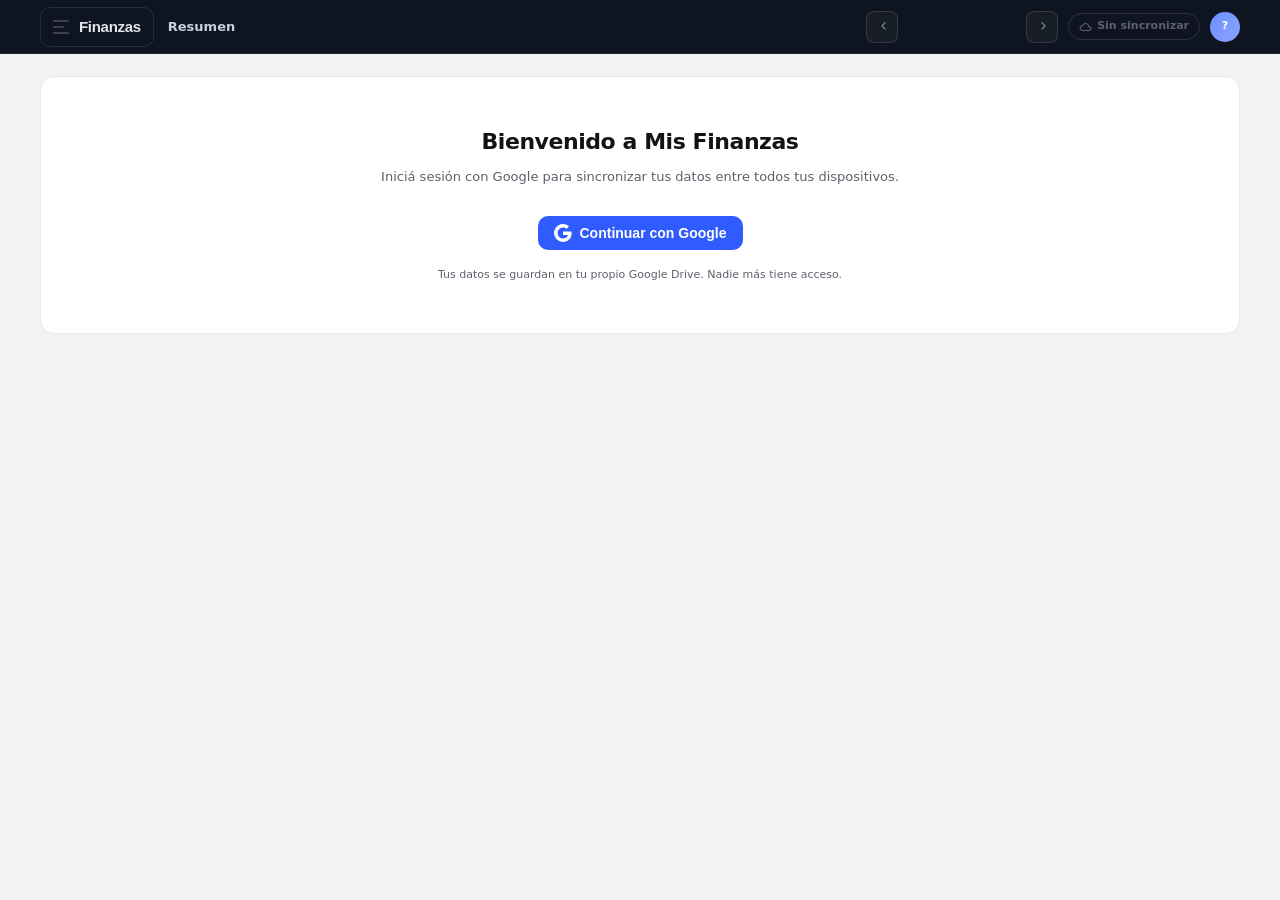
==== commit 89ce7924: "Escritorio nuevo: pestañas arriba, tema claro/oscuro, Resumen y Análisis - Desde 1024 px la app tien" ====
--- a/index.html
+++ b/index.html
@@ -2,15 +2,26 @@
 <html lang="es">
 <head>
 <meta charset="UTF-8">
-<meta name="viewport" content="width=device-width, initial-scale=1.0">
+<meta name="viewport" content="width=device-width, initial-scale=1.0, viewport-fit=cover">
 <!-- Seguridad: la página sólo puede cargar código propio y hablar con Google; si alguien lograra inyectar código,
      no podría mandar datos a otro servidor ni cargar scripts de afuera. -->
-<meta http-equiv="Content-Security-Policy" content="default-src 'self'; script-src 'self' 'unsafe-inline' https://accounts.google.com/gsi/; style-src 'self' 'unsafe-inline' https://accounts.google.com/gsi/; font-src 'self'; img-src 'self' data: blob:; connect-src 'self' https://www.googleapis.com https://oauth2.googleapis.com https://accounts.google.com/gsi/; frame-src https://accounts.google.com/gsi/; worker-src 'self' blob:; object-src 'none'; base-uri 'none'; form-action 'none'">
+<meta http-equiv="Content-Security-Policy" content="default-src 'self'; script-src 'self' https://accounts.google.com/gsi/client; style-src 'self' 'unsafe-inline' https://accounts.google.com/gsi/; font-src 'self'; img-src 'self' data: blob:; connect-src 'self' https://www.googleapis.com https://oauth2.googleapis.com https://accounts.google.com/gsi/; frame-src https://accounts.google.com/gsi/; worker-src 'self' blob:; object-src 'none'; base-uri 'none'; form-action 'none'">
 <meta name="referrer" content="no-referrer">
 <!-- Anti-clickjacking: si otra página intenta mostrar la app dentro de un marco, no se muestra -->
 <style id="antiFrame">html{display:none!important}</style>
-<script>if(window.top===window.self){document.getElementById('antiFrame').remove();}else{try{window.top.location=window.self.location;}catch(e){}}</script>
+<script src="antiframe.js"></script>
+<script src="tema.js"></script>
+<link rel="stylesheet" href="escritorio.css?v=e621328943" media="(min-width:1024px)">
 <title>Mis finanzas</title>
+<!-- Instalable como app en Android (y en la pantalla de inicio de iPhone) -->
+<link rel="manifest" href="manifest.webmanifest">
+<meta name="theme-color" content="#0f1117">
+<meta name="mobile-web-app-capable" content="yes">
+<meta name="apple-mobile-web-app-capable" content="yes">
+<meta name="apple-mobile-web-app-status-bar-style" content="black-translucent">
+<meta name="apple-mobile-web-app-title" content="Finanzas">
+<link rel="icon" type="image/png" sizes="32x32" href="icons/favicon-32.png">
+<link rel="apple-touch-icon" href="icons/apple-touch-icon.png">
 <link rel="stylesheet" href="lib/tabler/tabler-icons.min.css">
 <style>
 *{box-sizing:border-box;margin:0;padding:0}
@@ -147,7 +158,20 @@
 .diff-pill{display:inline-flex;align-items:center;gap:3px;padding:2px 8px;border-radius:12px;font-size:11px;font-weight:600;white-space:nowrap}
 .diff-pill.up{background:var(--danger-bg);color:var(--danger)}.diff-pill.down{background:var(--success-bg);color:var(--success)}.diff-pill.same{background:var(--bg3);color:var(--ink4)}
 .diff-bar-wrap{width:60px;height:4px;background:var(--bg3);border-radius:2px;display:inline-block;vertical-align:middle;margin-left:6px;overflow:hidden}
-.diff-bar-fill{height:100%;border-radius:2px}.comp-total-row td{font-weight:600;padding-top:10px;border-top:1px solid var(--border2) !important}
+.diff-bar-fill{height:100%;border-radius:2px}
+.diff-pill .nw{white-space:nowrap}
+.diff-pill .sg{display:none}.comp-total-row td{font-weight:600;padding-top:10px;border-top:1px solid var(--border2) !important}
+/* Comparación en pantallas angostas: entra en 360–412px sin ensanchar la página */
+#comp-content{overflow-x:auto}
+@media(max-width:600px){
+  .comp-table{font-size:12px}
+  .comp-table td,.comp-table thead th{padding-left:3px;padding-right:3px}
+  .comp-table td.cat{gap:4px}
+  .diff-bar-wrap{display:none}
+  .diff-pill{padding:2px 6px;font-size:10.5px;white-space:normal;justify-content:flex-end;text-align:right}
+  .diff-pill i{display:none}
+}
+@media(max-width:400px){.diff-pill:has(.pct) .amt{display:none}.diff-pill .sg{display:inline}.comp-table{font-size:11.5px}.comp-table td.cat i{display:none}.comp-table td.cat{gap:0}.diff-pill{font-size:10px;padding:2px 5px;gap:2px}}
 .no-data-prev{text-align:center;padding:24px;color:var(--ink4);font-size:13px}
 .no-data-prev i{font-size:28px;display:block;margin-bottom:8px;opacity:.3}
 
@@ -370,125 +394,11 @@
 .signin-card h2{font-size:22px;font-weight:700;margin-bottom:8px;color:var(--ink);letter-spacing:-0.02em}
 .signin-card p{color:var(--ink3);font-size:13px;margin-bottom:1.75rem;line-height:1.7}
 
-/* ── DESKTOP DASHBOARD ── */
-#desktopDashboard{display:none;flex-direction:column;height:100vh;overflow:hidden;background:#0a0e1a}
-#desktopDashboard.visible{display:flex}
-.dd-topbar{height:54px;background:#0f1520;border-bottom:1px solid rgba(255,255,255,0.07);display:flex;align-items:center;padding:0 28px;gap:14px;flex-shrink:0}
-.dd-logo{font-size:15px;font-weight:800;color:#e2e6f0;letter-spacing:-.3px;display:flex;align-items:center;gap:7px}
-.dd-logo-dot{width:8px;height:8px;border-radius:50%;background:#6c8fff}
-.dd-nav{display:flex;gap:2px;margin-left:18px}
-.dd-nav-link{padding:5px 11px;border-radius:8px;font-size:13px;font-weight:600;color:#8892aa;text-decoration:none;cursor:pointer;transition:background .15s}
-.dd-nav-link.active{background:rgba(108,143,255,0.12);color:#e2e6f0;font-weight:700}
-.dd-topbar-right{margin-left:auto;display:flex;align-items:center;gap:10px}
-.dd-month-nav{display:flex;align-items:center;gap:6px}
-.dd-month-btn{width:26px;height:26px;border:1px solid rgba(255,255,255,0.12);border-radius:7px;background:rgba(255,255,255,0.04);color:#8892aa;font-size:13px;cursor:pointer;display:flex;align-items:center;justify-content:center}
-.dd-month-label{font-size:13px;font-weight:700;color:#e2e6f0;min-width:110px;text-align:center}
-.dd-sync-pill{display:flex;align-items:center;gap:5px;border:1px solid rgba(52,211,153,0.25);background:rgba(52,211,153,0.08);border-radius:20px;padding:3px 9px;font-size:11px;font-weight:700;color:#34d399}
-.dd-avatar{width:30px;height:30px;border-radius:50%;background:linear-gradient(135deg,#6c8fff,#8ba4ff);color:#fff;font-weight:700;font-size:11px;display:flex;align-items:center;justify-content:center;flex-shrink:0}
-.dd-avatar-btn{background:none;border:none;cursor:pointer;padding:0}
-.dd-body{flex:1;overflow-y:auto;padding:22px 28px;display:flex;flex-direction:column;gap:18px}
-.dd-sec-lbl{font-size:10px;font-weight:700;letter-spacing:.09em;text-transform:uppercase;color:#7f8aa6;margin-bottom:9px}
-.dd-kpi-strip{display:grid;grid-template-columns:repeat(4,1fr);gap:10px}
-.dd-kpi{background:#151a28;border:1px solid rgba(255,255,255,0.07);border-radius:13px;padding:15px 17px}
-.dd-kpi-top{display:flex;align-items:center;justify-content:space-between;margin-bottom:5px}
-.dd-kpi-lbl{font-size:10px;font-weight:700;color:#7f8aa6;text-transform:uppercase;letter-spacing:.06em}
-.dd-kpi-chip{font-size:10px;font-weight:700;border-radius:6px;padding:2px 7px}
-.dd-kpi-val{font-size:25px;font-weight:800;line-height:1;letter-spacing:-.5px;margin-bottom:3px}
-.dd-kpi-sub{font-size:11px;color:#8892aa}
-.dd-kpi-div{height:3px;border-radius:2px;margin-top:11px}
-.dd-two-col{display:grid;grid-template-columns:1.4fr 1fr;gap:13px}
-.dd-panel{background:#151a28;border:1px solid rgba(255,255,255,0.07);border-radius:13px;overflow:hidden}
-.dd-panel-hdr{padding:13px 17px;border-bottom:1px solid rgba(255,255,255,0.07);display:flex;align-items:center;justify-content:space-between}
-.dd-panel-title{font-size:12px;font-weight:700;color:#e2e6f0}
-.dd-panel-amt{font-size:12px;font-weight:700;color:#8892aa}
-.dd-panel-body{padding:4px 17px 13px}
-.dd-card-row{display:flex;align-items:center;gap:11px;padding:9px 0;border-bottom:1px solid rgba(255,255,255,0.06)}
-.dd-card-row:last-of-type{border-bottom:none}
+/* Escritorio: escritorio.css (se carga sólo desde 1024 px). En el celular nada de esto se ve. */
+#desktopDashboard,.dk-bar,.dk-only{display:none}
 .dd-card-ico{width:40px;height:24px;border-radius:5px;display:flex;align-items:center;justify-content:center;font-size:9px;font-weight:900;letter-spacing:.5px;flex-shrink:0}
 .dd-card-ico svg{display:block}
-.dd-card-info{flex:1;min-width:0}
-.dd-card-name{font-size:12px;font-weight:600;color:#c8d0e0}
-.dd-card-meta{font-size:10px;color:#7f8aa6;margin-top:1px}
-.dd-card-right{text-align:right;flex-shrink:0}
-.dd-card-total{font-size:13px;font-weight:800;color:#e2e6f0}
 .dd-badge{font-size:10px;font-weight:700;border-radius:6px;padding:2px 6px;display:inline-block;margin-top:2px}
-.dd-svc-row{display:flex;align-items:center;gap:9px;padding:8px 0;border-bottom:1px solid rgba(255,255,255,0.06)}
-.dd-svc-row:last-child{border-bottom:none}
-.dd-svc-bar{width:4px;height:28px;border-radius:2px;flex-shrink:0}
-.dd-svc-info{flex:1}
-.dd-svc-name{font-size:12px;font-weight:600;color:#c8d0e0}
-.dd-svc-sub{font-size:10px;color:#7f8aa6}
-.dd-svc-amt{font-size:12px;font-weight:700;color:#e2e6f0}
-.dd-right-col{display:flex;flex-direction:column;gap:12px}
-.dd-right-panel{background:#151a28;border:1px solid rgba(255,255,255,0.07);border-radius:13px;padding:17px}
-.dd-chart-bars{display:flex;align-items:flex-end;gap:7px;height:72px}
-.dd-bar-g{flex:1;display:flex;flex-direction:column;align-items:center;gap:4px}
-.dd-bar-inner{flex:1;display:flex;align-items:flex-end;width:100%}
-.dd-bar{width:100%;border-radius:4px 4px 0 0}
-.dd-bar-lbl{font-size:9px;color:#7f8aa6;font-weight:600}
-.dd-bar-lbl.cur{color:#6c8fff;font-weight:800}
-.dd-dist-row{display:flex;align-items:center;gap:8px;margin-bottom:7px}
-.dd-dist-dot{width:7px;height:7px;border-radius:2px;flex-shrink:0}
-.dd-dist-name{flex:1;font-size:11px;color:#8892aa}
-.dd-dist-pct{font-size:11px;font-weight:700;color:#e2e6f0;width:28px;text-align:right;flex-shrink:0}
-.dd-dist-track{flex:2;height:5px;border-radius:3px;background:rgba(255,255,255,0.06);overflow:hidden}
-.dd-dist-fill{height:100%;border-radius:3px}
-.dd-left-col{display:flex;flex-direction:column;gap:11px}
-.dd-menu-btn{background:transparent;border:1px solid rgba(255,255,255,0.10);border-radius:10px;color:#e2e6f0;font-size:15px;font-weight:800;letter-spacing:-.3px;padding:6px 12px;cursor:pointer;display:flex;align-items:center;gap:10px;transition:background .15s}
-.dd-menu-btn:hover{background:rgba(255,255,255,0.06)}
-.dd-menu-icon{display:flex;flex-direction:column;gap:4px;width:16px}
-.dd-menu-icon span{display:block;height:2px;border-radius:1px;background:#8892aa}
-.dd-menu-icon span:nth-child(2){width:70%}
-.dd-exit-btn{background:rgba(255,255,255,0.05);border:1px solid rgba(255,255,255,0.10);border-radius:8px;color:#8892aa;font-size:11px;font-weight:600;padding:4px 10px;cursor:pointer;display:flex;align-items:center;gap:5px;transition:background .15s}
-.dd-exit-btn:hover{background:rgba(255,255,255,0.09);color:#e2e6f0}
-/* ── Resumen desktop v2 ── */
-.dd-wrap{width:100%;max-width:1440px;margin:0 auto;display:flex;flex-direction:column;gap:18px}
-.dd-page-title{font-size:13px;font-weight:700;color:#c8d0e0;margin-left:6px}
-.dd-export-btn{display:inline-flex;align-items:center;gap:6px;height:30px;padding:0 11px;border:1px solid rgba(255,255,255,.12);border-radius:8px;background:rgba(255,255,255,.04);color:#c8d0e0;font-size:12px;font-weight:600;cursor:pointer;transition:background .15s,border-color .15s}
-.dd-export-btn:hover,.dd-export-btn:focus-visible{background:rgba(108,143,255,.12);border-color:rgba(108,143,255,.4);color:#e2e6f0}
-.dd-export-btn i{font-size:15px;color:#6c8fff}
-.dd-month-btn{width:32px;height:32px;font-size:15px}
-.dd-sec-lbl,.dd-kpi-lbl{font-size:11px}
-.dd-kpi-strip{grid-template-columns:1.35fr 1fr 1fr 1fr}
-.dd-kpi-hero{border-width:1px}
-.dd-kpi-hero .dd-kpi-val{font-size:30px}
-.dd-kpi-hero.ok{border-color:rgba(52,211,153,.35);background:linear-gradient(160deg,rgba(52,211,153,.10),#151a28 60%)}
-.dd-kpi-hero.ok .dd-kpi-val{color:#34d399}.dd-kpi-hero.ok .dd-kpi-div{background:#34d399}.dd-kpi-hero.ok .dd-kpi-chip{background:rgba(52,211,153,.14);color:#34d399}
-.dd-kpi-hero.warn{border-color:rgba(251,191,36,.35);background:linear-gradient(160deg,rgba(251,191,36,.10),#151a28 60%)}
-.dd-kpi-hero.warn .dd-kpi-val{color:#fbbf24}.dd-kpi-hero.warn .dd-kpi-div{background:#fbbf24}.dd-kpi-hero.warn .dd-kpi-chip{background:rgba(251,191,36,.14);color:#fbbf24}
-.dd-kpi-hero.neg{border-color:rgba(248,113,113,.45);background:linear-gradient(160deg,rgba(248,113,113,.14),#151a28 60%)}
-.dd-kpi-hero.neg .dd-kpi-val{color:#f87171}.dd-kpi-hero.neg .dd-kpi-div{background:#f87171}.dd-kpi-hero.neg .dd-kpi-chip{background:rgba(248,113,113,.16);color:#f87171}
-.dd-kpi-hero.empty .dd-kpi-val{color:#8892aa}.dd-kpi-hero.empty .dd-kpi-div{background:rgba(255,255,255,.1)}
-.dd-two-col{grid-template-columns:1.25fr 1fr;align-items:start}
-.dd-card-row,.dd-svc-row{margin:0 -8px;padding-left:8px;padding-right:8px;border-radius:8px}
-.dd-card-row:hover,.dd-svc-row:hover{background:rgba(255,255,255,.03)}
-.dd-svc-row{padding-top:10px;padding-bottom:10px}
-.dd-svc-bar{height:18px}
-.dd-svc-name{font-size:12.5px}
-.dd-svc-tag{font-size:10px;font-weight:600;color:#7f8aa6;margin-left:6px}
-.dd-empty{padding:12px 0;font-size:12px;color:#7f8aa6}
-.dd-chart-head{display:flex;justify-content:space-between;align-items:flex-start;margin-bottom:14px;gap:10px}
-.dd-chart-title{font-size:21px;font-weight:800}
-.dd-chart-sub{font-size:11px;color:#8892aa;margin-top:2px}
-.dd-chart-chip{font-size:10px;font-weight:700;border-radius:7px;padding:3px 8px;white-space:nowrap}
-.dd-chart{display:flex;gap:7px;height:120px}
-.dd-col{flex:1;display:flex;flex-direction:column;align-items:center;gap:4px;min-width:0}
-.dd-col-plot{flex:1;width:100%;position:relative}
-.dd-col-zero{position:absolute;left:-4px;right:-4px;height:1px;background:rgba(255,255,255,.14)}
-.dd-col-bar{position:absolute;left:12%;right:12%;border-radius:4px}
-.dd-col-bar.nodata{border:1px dashed rgba(255,255,255,.14);height:6px;border-radius:3px}
-.dd-chart-empty{height:120px;display:flex;align-items:center;justify-content:center;text-align:center;font-size:12px;color:#8892aa;border:1px dashed rgba(255,255,255,.1);border-radius:10px;padding:0 20px}
-.dd-dist{margin-top:16px;padding-top:13px;border-top:1px solid rgba(255,255,255,0.07)}
-.dd-dist-name{font-size:12px}
-.dd-dist-amt{font-size:11px;color:#8892aa;width:92px;text-align:right;flex-shrink:0}
-.dd-dist-pct{width:36px}
-.dd-kpi-chip{white-space:nowrap;flex-shrink:0}
-.dd-kpi-top{gap:8px}
-@media(max-width:1279px){.dd-chip-x{display:none}.dd-kpi-top{min-height:34px;align-items:flex-start}}
-.dd-cover{margin-top:12px;padding-top:11px;border-top:1px dashed rgba(255,255,255,.08)}
-.dd-cover-lbl{display:flex;justify-content:space-between;font-size:11px;color:#8892aa;margin-bottom:6px;gap:8px}
-.dd-cover-lbl b{color:#e2e6f0}
-.dd-cover-bar{display:flex;height:6px;border-radius:3px;overflow:hidden;gap:2px}
 
 
 /* ══ Páginas de carga v2 ══ */
@@ -498,8 +408,11 @@
 .header-right{flex-wrap:nowrap;flex-shrink:0}
 .m-short{display:none}
 .hdr-sync{width:32px;height:32px;display:inline-flex;align-items:center;justify-content:center;border-radius:8px;color:var(--ink3);font-size:18px;flex-shrink:0}
-.hdr-sync.ok{color:var(--success)}.hdr-sync.err{color:var(--danger)}.hdr-sync.spin{color:var(--accent)}
-.hdr-sync .spin,.hdr-sync.spin i{animation:hdrspin 1s linear infinite}@keyframes hdrspin{to{transform:rotate(360deg)}}
+.hdr-sync.ok{color:var(--success)}.hdr-sync.err{color:var(--danger)}.hdr-sync.off{color:var(--ink3)}
+.hdr-sync.late i{animation:nubelate 1.2s ease-in-out infinite}
+@keyframes nubelate{50%{opacity:.35}}
+@media(prefers-reduced-motion:reduce){.hdr-sync.late i{animation:none}}
+@keyframes hdrspin{to{transform:rotate(360deg)}}
 .dnav-badge{font-size:11px;padding:2px 8px;white-space:nowrap}
 .page-col{max-width:760px;margin:0 auto;display:flex;flex-direction:column;gap:1rem}
 .page-col>.card{margin-bottom:0;min-width:0}
@@ -570,7 +483,6 @@
 .card-h{display:flex;align-items:baseline;justify-content:space-between;gap:10px}
 .card-hint{font-size:12px;font-weight:600;color:var(--ink3)}
 .item-date{font-size:12px;color:var(--ink3);margin-right:4px;white-space:nowrap}
-#desktopDashboard.visible{position:fixed;inset:0;z-index:40}
 @media(min-width:1024px){
   .header{background:#0f1520;border-bottom:1px solid rgba(255,255,255,.07);height:54px;margin:-1.5rem -2rem 22px;padding:0 2rem;gap:14px;justify-content:flex-start}
   .burger-btn{border-color:rgba(255,255,255,.10);padding:6px 12px;gap:10px}
@@ -618,12 +530,79 @@
 }
 @media(min-width:1200px){.header{margin:-1.75rem -2.5rem 22px;padding:0 2.5rem}}
 @media(min-width:1600px){.header{margin:-2rem -3rem 24px;padding:0 3rem}}
+
+/* ── Navegación inferior (menos de 1024px, con sesión iniciada) ── */
+.bnav{display:none}
+@media(max-width:1023px){
+  body.con-sesion{padding-bottom:calc(72px + env(safe-area-inset-bottom,0px))}
+  body.con-sesion .bnav{display:flex}
+  .bnav{position:fixed;left:0;right:0;bottom:0;z-index:80;background:var(--bg2);border-top:1px solid var(--border2);
+    padding:6px max(6px,env(safe-area-inset-right,0px)) calc(6px + env(safe-area-inset-bottom,0px)) max(6px,env(safe-area-inset-left,0px));justify-content:space-around}
+  .bnav-item{flex:1;max-width:96px;display:flex;flex-direction:column;align-items:center;gap:3px;background:none;border:0;padding:4px 0;color:var(--ink3);font:inherit;cursor:pointer;-webkit-tap-highlight-color:transparent}
+  .bnav-ic{position:relative;width:56px;height:30px;border-radius:15px;display:grid;place-items:center;font-size:21px;transition:background .18s}
+  .bnav-lbl{font-size:11.5px;font-weight:500;letter-spacing:.01em}
+  .bnav-item.active{color:var(--ink)}
+  .bnav-item.active .bnav-ic{background:var(--accent-bg);color:var(--accent)}
+  .bnav-item:focus-visible{outline:2px solid var(--accent);outline-offset:-2px;border-radius:12px}
+  .bnav-badge{position:absolute;top:-2px;right:8px;min-width:17px;height:17px;padding:0 4px;border-radius:9px;background:var(--danger);color:#fff;font-size:10.5px;font-weight:700;line-height:17px;text-align:center;box-shadow:0 0 0 2px var(--bg2)}
+  .bnav-badge.warn{background:var(--warn);color:#1a1300}
+  body.con-sesion .offline-badge{bottom:calc(80px + env(safe-area-inset-bottom,0px))}
+  /* sin menú lateral: las secciones están en la barra y la cuenta en su ícono */
+  #menuBtn,#navDrawer,#drawerOverlay{display:none!important}
+  .hdr-title{display:block;min-width:0;font-size:18px;font-weight:700;color:var(--ink);white-space:nowrap;overflow:hidden;text-overflow:ellipsis}
+  .header{flex-wrap:nowrap}
+  .bnav-item{max-width:84px}
+  .bnav-ic{width:52px}
+  .bnav-av{width:26px;height:26px;border-radius:50%;display:grid;place-items:center;font-size:11px;font-weight:700;color:#fff;background:var(--accent)}
+  .bnav-item.cuenta-abierta .bnav-ic,#bnav-cuenta[aria-expanded="true"] .bnav-ic{background:var(--accent-bg)}
+}
+@media(prefers-reduced-motion:reduce){.bnav-ic{transition:none}}
+.cuenta-box{display:flex;flex-direction:column;gap:16px;padding-bottom:calc(1.25rem + env(safe-area-inset-bottom,0px))}
+.cuenta-head{display:flex;align-items:center;gap:12px}
+.cuenta-av{width:44px;height:44px;font-size:15px;flex-shrink:0}
+.cuenta-info{flex:1;min-width:0}
+.cuenta-nombre{font-size:16px;font-weight:700;color:var(--ink);overflow:hidden;text-overflow:ellipsis;white-space:nowrap}
+.cuenta-sync{font-size:13px;color:var(--ink3);display:flex;align-items:center;gap:6px}
+.cuenta-sync::before{content:"";width:8px;height:8px;border-radius:50%;background:currentColor;flex-shrink:0}
+.cuenta-sync.ok{color:var(--success)}.cuenta-sync.err{color:var(--danger)}.cuenta-sync.off{color:var(--ink3)}
+.cuenta-salir{justify-content:center;color:var(--danger);border-color:rgba(248,113,113,.35);min-height:46px;font-weight:600}
 </style>
 </head>
 <body>
 <div class="container">
+<header class="dk-bar" id="dkBar">
+  <div class="dk-brand"><svg width="34" height="28" viewBox="0 0 34 28" aria-hidden="true"><path class="dk-logo-a" d="M8 2h22a3 3 0 0 1 2.6 4.5l-3.2 5.5a3 3 0 0 1-2.6 1.5H5a3 3 0 0 1-2.6-4.5L5.4 3.5A3 3 0 0 1 8 2z"/><path class="dk-logo-b" d="M6 16h14a3 3 0 0 1 2.6 4.5l-2.6 4.5a3 3 0 0 1-2.6 1.5H3.5a2 2 0 0 1-1.7-3l2.6-5A3 3 0 0 1 6 16z"/></svg><span>Mis Finanzas</span></div>
+  <nav class="dk-tabs" aria-label="Secciones">
+    <button class="dk-tab" id="dkt-resumen" data-click="dkIr" data-arg="resumen"><i class="ti ti-layout-dashboard" aria-hidden="true"></i>Resumen</button>
+    <button class="dk-tab" id="dkt-ingresos" data-click="dkIr" data-arg="ingresos"><i class="ti ti-wallet" aria-hidden="true"></i>Ingresos</button>
+    <button class="dk-tab" id="dkt-tarjetas" data-click="dkIr" data-arg="tarjetas"><i class="ti ti-credit-card" aria-hidden="true"></i>Tarjetas<span class="dk-tab-badge" id="dkb-tarjetas" hidden></span></button>
+    <button class="dk-tab" id="dkt-servicios" data-click="dkIr" data-arg="servicios"><i class="ti ti-bolt" aria-hidden="true"></i>Servicios<span class="dk-tab-badge" id="dkb-servicios" hidden></span></button>
+    <button class="dk-tab" id="dkt-gastos" data-click="dkIr" data-arg="gastos"><i class="ti ti-shopping-cart" aria-hidden="true"></i>Gastos</button>
+    <button class="dk-tab" id="dkt-analisis" data-click="dkIr" data-arg="analisis"><i class="ti ti-chart-bar" aria-hidden="true"></i>Análisis</button>
+  </nav>
+  <div class="dk-right">
+    <div class="dk-month" role="group" aria-label="Mes">
+      <button data-click="changeMonth" data-arg="-1" aria-label="Mes anterior"><i class="ti ti-chevron-left" aria-hidden="true"></i></button>
+      <span id="dkMes" aria-live="polite">—</span>
+      <button data-click="changeMonth" data-arg="1" aria-label="Mes siguiente"><i class="ti ti-chevron-right" aria-hidden="true"></i></button>
+    </div>
+    <div class="dk-theme" role="group" aria-label="Tema">
+      <button id="dkTemaClaro" data-click="dkTema" data-arg="claro" aria-label="Tema claro" aria-pressed="true"><i class="ti ti-sun" aria-hidden="true"></i></button>
+      <button id="dkTemaOscuro" data-click="dkTema" data-arg="oscuro" aria-label="Tema oscuro" aria-pressed="false"><i class="ti ti-moon" aria-hidden="true"></i></button>
+    </div>
+    <span class="dk-nube off" id="dkNube" role="status" aria-label="Desconectado" title="Desconectado"><i class="ti ti-cloud-off" aria-hidden="true"></i></span>
+    <div class="dk-cuenta">
+      <button class="dk-cuenta-btn" id="dkCuentaBtn" data-click="dkMenu" aria-haspopup="menu" aria-expanded="false" aria-controls="dkMenu"><span class="dk-av" id="dkAv" aria-hidden="true">?</span><span class="dk-nombre" id="dkNombre">Tu cuenta</span><i class="ti ti-chevron-down" aria-hidden="true"></i></button>
+      <div class="dk-menu" id="dkMenu" role="menu" aria-label="Tu cuenta" hidden>
+        <div class="dk-menu-head"><b id="dkMenuNombre">Tu cuenta</b><span id="dkMenuSync">Datos en tu Google Drive</span></div>
+        <button role="menuitem" data-click="exportResumenPDF"><i class="ti ti-file-type-pdf" aria-hidden="true"></i>Exportar resumen del mes</button>
+        <button role="menuitem" class="dk-salir" data-click="signOutDk"><i class="ti ti-logout" aria-hidden="true"></i>Salir</button>
+      </div>
+    </div>
+  </div>
+</header>
 <div class="header">
-  <button class="burger-btn" id="menuBtn" onclick="toggleDrawer()">
+  <button class="burger-btn" id="menuBtn" data-click="toggleDrawer">
     <div class="burger-icon"><span></span><span></span><span></span></div>
     <span class="brand-lbl">Finanzas</span>
     <span class="current-tab-label" id="currentTabLabel">Resumen</span>
@@ -631,9 +610,9 @@
   <span class="hdr-title" id="hdrTitle">Resumen</span>
   <div class="header-right">
     <div class="month-nav">
-      <button onclick="changeMonth(-1)" aria-label="Mes anterior"><i class="ti ti-chevron-left"></i></button>
+      <button data-click="changeMonth" data-arg="-1" aria-label="Mes anterior"><i class="ti ti-chevron-left"></i></button>
       <span class="month-label" id="monthLabel"></span>
-      <button onclick="changeMonth(1)" aria-label="Mes siguiente"><i class="ti ti-chevron-right"></i></button>
+      <button data-click="changeMonth" data-arg="1" aria-label="Mes siguiente"><i class="ti ti-chevron-right"></i></button>
     </div>
     <span class="hdr-sync" id="hdrSync" role="status" title="Sin sincronizar" aria-label="Sin sincronizar"><i class="ti ti-cloud"></i><span class="hdr-sync-txt">Sin sincronizar</span></span>
     <div class="hdr-av" id="hdrAv" aria-hidden="true">?</div>
@@ -641,7 +620,7 @@
 </div>
 
 <!-- Overlay -->
-<div class="drawer-overlay" id="drawerOverlay" onclick="closeDrawer()"></div>
+<div class="drawer-overlay" id="drawerOverlay" data-click="closeDrawer"></div>
 
 <!-- Drawer -->
 <div class="drawer" id="navDrawer">
@@ -650,32 +629,32 @@
       <div class="drawer-title">Mis Finanzas</div>
       <div class="drawer-subtitle">Panel personal mensual</div>
     </div>
-    <button class="drawer-close" onclick="closeDrawer()"><i class="ti ti-x"></i></button>
+    <button class="drawer-close" data-click="closeDrawer"><i class="ti ti-x"></i></button>
   </div>
   <nav class="drawer-nav">
-    <button class="dnav-item active" id="dnav-resumen" onclick="navTo('resumen')">
+    <button class="dnav-item active" id="dnav-resumen" data-click="navTo" data-arg="resumen">
       <div class="dnav-icon"><i class="ti ti-layout-dashboard"></i></div>
       <span class="dnav-label">Resumen</span>
       <span class="dnav-dot"></span>
     </button>
-    <button class="dnav-item" id="dnav-ingresos" onclick="navTo('ingresos')">
+    <button class="dnav-item" id="dnav-ingresos" data-click="navTo" data-arg="ingresos">
       <div class="dnav-icon"><i class="ti ti-wallet"></i></div>
       <span class="dnav-label">Ingresos</span>
       <span class="dnav-dot"></span>
     </button>
-    <button class="dnav-item" id="dnav-tarjetas" onclick="navTo('tarjetas')">
+    <button class="dnav-item" id="dnav-tarjetas" data-click="navTo" data-arg="tarjetas">
       <div class="dnav-icon"><i class="ti ti-credit-card"></i></div>
       <span class="dnav-label">Tarjetas</span>
       <span class="dnav-badge" id="dnav-badge-tarjetas" style="display:none"></span>
       <span class="dnav-dot"></span>
     </button>
-    <button class="dnav-item" id="dnav-servicios" onclick="navTo('servicios')">
+    <button class="dnav-item" id="dnav-servicios" data-click="navTo" data-arg="servicios">
       <div class="dnav-icon"><i class="ti ti-building"></i></div>
       <span class="dnav-label">Servicios</span>
       <span class="dnav-badge" id="dnav-badge-servicios" style="display:none"></span>
       <span class="dnav-dot"></span>
     </button>
-    <button class="dnav-item" id="dnav-gastos" onclick="navTo('gastos')">
+    <button class="dnav-item" id="dnav-gastos" data-click="navTo" data-arg="gastos">
       <div class="dnav-icon"><i class="ti ti-shopping-cart"></i></div>
       <span class="dnav-label">Otros gastos</span>
       <span class="dnav-dot"></span>
@@ -688,7 +667,7 @@
         <div class="drawer-username" id="drawerName">—</div>
         <div class="drawer-sync" id="drawerSync">Sin sincronizar</div>
       </div>
-      <button class="btn" onclick="signOut();closeDrawer()" style="font-size:12px;padding:4px 10px"><i class="ti ti-logout"></i></button>
+      <button class="btn" data-click="signOutDrawer" style="font-size:12px;padding:4px 10px"><i class="ti ti-logout"></i></button>
     </div>
   </div>
 </div>
@@ -700,80 +679,23 @@
     <span class="user-name" id="driveName"></span>
   </div>
   <span class="sync-info" id="syncInfo"></span>
-  <button class="btn" onclick="signOut()" style="font-size:12px;padding:4px 10px"><i class="ti ti-logout"></i> Salir</button>
+  <button class="btn" data-click="signOut" style="font-size:12px;padding:4px 10px"><i class="ti ti-logout"></i> Salir</button>
 </div>
 
 <div id="loginScreen" class="card signin-card" style="display:none">
   <h2>Bienvenido a Mis Finanzas</h2>
   <p>Iniciá sesión con Google para sincronizar tus datos entre todos tus dispositivos.</p>
-  <button class="g-signin-btn" onclick="signIn()">
+  <button class="g-signin-btn" data-click="signIn">
     <svg viewBox="0 0 48 48"><path fill="#EA4335" d="M24 9.5c3.54 0 6.71 1.22 9.21 3.6l6.85-6.85C35.9 2.38 30.47 0 24 0 14.62 0 6.51 5.38 2.56 13.22l7.98 6.19C12.43 13.72 17.74 9.5 24 9.5z"/><path fill="#4285F4" d="M46.98 24.55c0-1.57-.15-3.09-.38-4.55H24v9.02h12.94c-.58 2.96-2.26 5.48-4.78 7.18l7.73 6c4.51-4.18 7.09-10.36 7.09-17.65z"/><path fill="#FBBC05" d="M10.53 28.59c-.48-1.45-.76-2.99-.76-4.59s.27-3.14.76-4.59l-7.98-6.19C.92 16.46 0 20.12 0 24c0 3.88.92 7.54 2.56 10.78l7.97-6.19z"/><path fill="#34A853" d="M24 48c6.48 0 11.93-2.13 15.89-5.81l-7.73-6c-2.18 1.48-4.97 2.31-8.16 2.31-6.26 0-11.57-4.22-13.47-9.91l-7.98 6.19C6.51 42.62 14.62 48 24 48z"/></svg>
     Continuar con Google
   </button>
   <p style="font-size:11px;color:var(--ink3);margin-top:1rem;margin-bottom:0">Tus datos se guardan en tu propio Google Drive. Nadie más tiene acceso.</p>
 </div>
 
-<!-- ── DESKTOP DASHBOARD ── -->
+<!-- ── ESCRITORIO: Resumen y Análisis (los arma escritorio.js) ── -->
 <div id="desktopDashboard">
-  <div class="dd-topbar">
-    <button class="dd-menu-btn" onclick="toggleDrawer()" title="Menú">
-      <span class="dd-menu-icon"><span></span><span></span><span></span></span>Finanzas
-    </button>
-    <span class="dd-page-title">Resumen</span>
-    <button class="dd-export-btn" onclick="exportResumenPDF()" title="Exportar el resumen del mes (se abre listo para guardar como PDF)"><i class="ti ti-file-type-pdf"></i> Exportar resumen</button>
-    <div class="dd-topbar-right">
-      <div class="dd-month-nav">
-        <button class="dd-month-btn" onclick="changeMonth(-1)" aria-label="Mes anterior">‹</button>
-        <span class="dd-month-label" id="dd-month-label">—</span>
-        <button class="dd-month-btn" onclick="changeMonth(1)" aria-label="Mes siguiente">›</button>
-      </div>
-      <div class="dd-sync-pill" id="dd-sync-pill">
-        <svg width="10" height="10" viewBox="0 0 10 10" fill="none"><circle cx="5" cy="5" r="4" stroke="currentColor" stroke-width="1.5"/><path d="M3 5l1.5 1.5L7 3.5" stroke="currentColor" stroke-width="1.5" stroke-linecap="round" stroke-linejoin="round"/></svg>
-        <span id="dd-sync-text">Sincronizado</span>
-      </div>
-      <div class="dd-avatar" id="dd-avatar" aria-hidden="true">EF</div>
-    </div>
-  </div>
-  <main class="dd-body"><div class="dd-wrap">
-    <!-- KPI: el resultado del mes primero -->
-    <div>
-      <div class="dd-sec-lbl">Este mes</div>
-      <div class="dd-kpi-strip">
-        <div class="dd-kpi dd-kpi-hero" id="dd-kpi-disp"><div class="dd-kpi-top"><span class="dd-kpi-lbl" id="dd-l-disp">Disponible</span><span class="dd-kpi-chip" title="Porcentaje del ingreso del mes" id="dd-chip-disp"></span></div><div class="dd-kpi-val" id="dd-v-disp">—</div><div class="dd-kpi-sub" id="dd-s-disp"></div><div class="dd-kpi-div"></div></div>
-        <div class="dd-kpi"><div class="dd-kpi-top"><span class="dd-kpi-lbl">Ingresos</span></div><div class="dd-kpi-val" id="dd-v-ing" style="color:#34d399">—</div><div class="dd-kpi-sub" id="dd-s-ing"></div><div class="dd-kpi-div" style="background:#34d399"></div></div>
-        <div class="dd-kpi"><div class="dd-kpi-top"><span class="dd-kpi-lbl">Tarjetas pagadas</span><span class="dd-kpi-chip" title="Porcentaje del ingreso del mes" id="dd-chip-tc" style="background:rgba(167,139,250,0.14);color:#c4b5fd"></span></div><div class="dd-kpi-val" id="dd-v-tc" style="color:#c4b5fd">—</div><div class="dd-kpi-sub" id="dd-s-tc"></div><div class="dd-kpi-div" style="background:#a78bfa"></div></div>
-        <div class="dd-kpi"><div class="dd-kpi-top"><span class="dd-kpi-lbl">Servicios y gastos</span><span class="dd-kpi-chip" title="Porcentaje del ingreso del mes" id="dd-chip-sv" style="background:rgba(251,191,36,0.10);color:#fbbf24"></span></div><div class="dd-kpi-val" id="dd-v-sv" style="color:#fbbf24">—</div><div class="dd-kpi-sub" id="dd-s-sv"></div><div class="dd-kpi-div" style="background:#fbbf24"></div></div>
-      </div>
-    </div>
-    <div class="dd-two-col">
-      <div class="dd-left-col">
-        <div class="dd-panel">
-          <div class="dd-panel-hdr"><span class="dd-panel-title">Tarjetas de crédito</span><span class="dd-panel-amt" id="dd-tc-total-lbl"></span></div>
-          <div class="dd-panel-body" id="dd-tarjetas-list"></div>
-        </div>
-        <div class="dd-panel">
-          <div class="dd-panel-hdr"><span class="dd-panel-title">Servicios y gastos</span><span class="dd-panel-amt" id="dd-svc-total-lbl"></span></div>
-          <div class="dd-panel-body" id="dd-svc-list"></div>
-        </div>
-      </div>
-      <div class="dd-right-panel">
-        <div class="dd-chart-head">
-          <div>
-            <div class="dd-sec-lbl" style="margin-bottom:2px">Disponible por mes</div>
-            <div class="dd-chart-title" id="dd-chart-title">—</div>
-            <div class="dd-chart-sub" id="dd-chart-sub"></div>
-          </div>
-          <span class="dd-chart-chip" id="dd-chart-chip"></span>
-        </div>
-        <div id="dd-chart"></div>
-        <div class="dd-dist">
-          <div class="dd-sec-lbl" style="margin-bottom:2px">Distribución de <span id="dd-dist-month"></span></div>
-          <div class="dd-chart-sub" id="dd-dist-base" style="margin-bottom:10px"></div>
-          <div id="dd-dist-rows"></div>
-        </div>
-      </div>
-    </div>
-  </div></main>
+  <div id="dkResumen" class="dk-panel"></div>
+  <div id="dkAnalisis" class="dk-panel" hidden></div>
 </div>
 
 <div id="appContent" style="display:none">
@@ -808,882 +730,55 @@
   </div>
   <div class="card"><h2 style="font-size:14px;margin-bottom:8px">Alertas e insights</h2><div class="insight-row" id="insight-row"></div></div>
   <div style="display:flex;justify-content:flex-end;margin-top:.5rem">
-    <button class="btn primary" onclick="exportResumenPDF()"><i class="ti ti-file-type-pdf"></i> Exportar resumen</button>
+    <button class="btn primary" data-click="exportResumenPDF"><i class="ti ti-file-type-pdf"></i> Exportar resumen</button>
   </div>
   </div><!-- /resumen-layout -->
 </div>
 
-<div id="view-ingresos" class="view"><div class="page-split"><div class="page-col">
-  <div class="card"><h2 class="card-h">Sueldo neto<span class="card-hint" id="hint-sueldo"></span></h2><div class="field-row"><label for="sueldo">Monto del mes</label><div class="money-field"><span>$</span><input class="money" type="text" inputmode="decimal" autocomplete="off" id="sueldo" placeholder="0" onchange="state.sueldo=parseMoney(this.value);save();recalc()"></div></div></div>
+<div id="view-ingresos" class="view"><div class="dk-only dk-pagehead" id="dkHead-ingresos"></div><div class="page-split"><div class="page-col">
+  <div class="card"><h2 class="card-h">Sueldo neto<span class="card-hint" id="hint-sueldo"></span></h2><div class="field-row"><label for="sueldo">Monto del mes</label><div class="money-field"><span>$</span><input class="money" type="text" inputmode="decimal" autocomplete="off" id="sueldo" placeholder="0" data-change="setSueldo"></div></div></div>
   <div class="card"><h2 class="card-h">Ingresos extra<span class="card-hint" id="hint-extras"></span></h2><div id="extra-list"></div>
-    <div class="add-row"><input type="text" id="extra-name" placeholder="Descripción" aria-label="Descripción del ingreso"><div class="money-field"><span>$</span><input class="money" type="text" inputmode="decimal" autocomplete="off" id="extra-amt" placeholder="Monto" aria-label="Monto del ingreso"></div><button class="btn primary" onclick="addExtra()" aria-label="Agregar ingreso"><i class="ti ti-plus"></i><span class="btn-txt"> Agregar</span></button></div>
+    <div class="add-row"><input type="text" id="extra-name" placeholder="Descripción" aria-label="Descripción del ingreso"><div class="money-field"><span>$</span><input class="money" type="text" inputmode="decimal" autocomplete="off" id="extra-amt" placeholder="Monto" aria-label="Monto del ingreso"></div><button class="btn primary" data-click="addExtra" aria-label="Agregar ingreso"><i class="ti ti-plus"></i><span class="btn-txt"> Agregar</span></button></div>
   </div>
   <div class="page-total"><div><div class="page-total-lbl">Total ingresos del mes</div><div class="page-total-sub" id="tot-ingresos-sub"></div></div><div class="page-total-amt" id="tot-ingresos">$0</div></div>
 </div><aside class="page-side" id="side-ingresos" aria-label="Resumen de la página"></aside></div></div>
-<div id="view-tarjetas" class="view"><div class="page-split tc-split"><div class="tc-main"><div class="page-total tc-summary" id="tc-summary" style="display:none"></div><div id="tarjetas-container" class="tarjetas-grid"></div><button class="btn tarjetas-add-btn" onclick="addTarjeta()"><i class="ti ti-plus"></i> Agregar tarjeta</button></div><aside class="page-side" id="side-tarjetas" aria-label="Resumen de tarjetas"></aside></div></div>
-<div id="view-servicios" class="view"><div class="page-split"><div class="page-col">
+<div id="view-tarjetas" class="view"><div class="dk-only dk-pagehead" id="dkHead-tarjetas"></div><div class="page-split tc-split"><div class="tc-main"><div class="page-total tc-summary" id="tc-summary" style="display:none"></div><div id="tarjetas-container" class="tarjetas-grid"></div><button class="btn tarjetas-add-btn" data-click="addTarjeta"><i class="ti ti-plus"></i> Agregar tarjeta</button></div><aside class="page-side" id="side-tarjetas" aria-label="Resumen de tarjetas"></aside></div><section class="dk-only dk-card dk-consumos" id="dkConsumos" aria-label="Consumos del mes"></section></div>
+<div id="view-servicios" class="view"><div class="dk-only dk-pagehead" id="dkHead-servicios"></div><div class="page-split"><div class="page-col">
   <div class="card">
     <h2>Servicios</h2>
     <p class="page-hint">Se repiten todos los meses. Cargá cuánto pagaste este mes y subí el comprobante.</p>
     <div id="servicios-list"></div>
     <div class="add-row" style="margin-top:12px">
       <input type="text" id="serv-name" placeholder="Nuevo servicio (ej: Luz)" aria-label="Nombre del nuevo servicio">
-      <button class="btn primary" onclick="addServicio()"><i class="ti ti-plus"></i> Agregar</button>
+      <button class="btn primary" data-click="addServicio"><i class="ti ti-plus"></i> Agregar</button>
     </div>
   </div>
   <div class="page-total"><div><div class="page-total-lbl">Total servicios del mes</div><div class="page-total-sub" id="tot-servicios-sub"></div></div><div class="page-total-amt" id="tot-servicios">$0</div></div>
 </div><aside class="page-side" id="side-servicios" aria-label="Resumen de la página"></aside></div></div>
-<div id="view-gastos" class="view"><div class="page-split"><div class="page-col">
-  <div class="card"><h2 class="card-h">Super / Mercado<span class="card-hint" id="hint-super"></span></h2><div class="field-row"><label for="super-amt">Gastado este mes</label><div class="money-field"><span>$</span><input class="money" type="text" inputmode="decimal" autocomplete="off" id="super-amt" placeholder="0" onchange="state.superAmt=parseMoney(this.value);save();recalc()"></div></div></div>
+<div id="view-gastos" class="view"><div class="dk-only dk-pagehead" id="dkHead-gastos"></div><div class="page-split"><div class="page-col">
+  <div class="card"><h2 class="card-h">Super / Mercado<span class="card-hint" id="hint-super"></span></h2><div class="field-row"><label for="super-amt">Gastado este mes</label><div class="money-field"><span>$</span><input class="money" type="text" inputmode="decimal" autocomplete="off" id="super-amt" placeholder="0" data-change="setSuper"></div></div></div>
   <div class="card"><h2 class="card-h">Gastos extra del mes<span class="card-hint" id="hint-gastos"></span></h2><div id="gastos-extra-list"></div>
-    <div class="add-row"><input type="text" id="gextra-name" placeholder="Descripción" aria-label="Descripción del gasto"><div class="money-field"><span>$</span><input class="money" type="text" inputmode="decimal" autocomplete="off" id="gextra-amt" placeholder="Monto" aria-label="Monto del gasto"></div><button class="btn primary" onclick="addGastoExtra()" aria-label="Agregar gasto"><i class="ti ti-plus"></i><span class="btn-txt"> Agregar</span></button></div>
+    <div class="add-row"><input type="text" id="gextra-name" placeholder="Descripción" aria-label="Descripción del gasto"><div class="money-field"><span>$</span><input class="money" type="text" inputmode="decimal" autocomplete="off" id="gextra-amt" placeholder="Monto" aria-label="Monto del gasto"></div><button class="btn primary" data-click="addGastoExtra" aria-label="Agregar gasto"><i class="ti ti-plus"></i><span class="btn-txt"> Agregar</span></button></div>
   </div>
   <div class="page-total"><div><div class="page-total-lbl">Total otros gastos</div><div class="page-total-sub" id="tot-gastos-sub"></div></div><div class="page-total-amt" id="tot-gastos">$0</div></div>
 </div><aside class="page-side" id="side-gastos" aria-label="Resumen de la página"></aside></div></div>
 </div>
 </div>
 
+<!-- Navegación inferior (celular y tablet; en escritorio se usa el menú) -->
+<nav class="bnav" id="bottomNav" aria-label="Secciones">
+  <button class="bnav-item active" id="bnav-resumen" data-click="navTo" data-arg="resumen"><span class="bnav-ic"><i class="ti ti-layout-dashboard"></i></span><span class="bnav-lbl">Resumen</span></button>
+  <button class="bnav-item" id="bnav-ingresos" data-click="navTo" data-arg="ingresos"><span class="bnav-ic"><i class="ti ti-wallet"></i></span><span class="bnav-lbl">Ingresos</span></button>
+  <button class="bnav-item" id="bnav-tarjetas" data-click="navTo" data-arg="tarjetas"><span class="bnav-ic"><i class="ti ti-credit-card"></i><span class="bnav-badge" id="bnav-badge-tarjetas" hidden></span></span><span class="bnav-lbl">Tarjetas</span></button>
+  <button class="bnav-item" id="bnav-servicios" data-click="navTo" data-arg="servicios"><span class="bnav-ic"><i class="ti ti-building"></i><span class="bnav-badge warn" id="bnav-badge-servicios" hidden></span></span><span class="bnav-lbl">Servicios</span></button>
+  <button class="bnav-item" id="bnav-gastos" data-click="navTo" data-arg="gastos"><span class="bnav-ic"><i class="ti ti-shopping-cart"></i></span><span class="bnav-lbl">Gastos</span></button>
+  <button class="bnav-item" id="bnav-cuenta" data-click="abrirCuenta" aria-haspopup="dialog" aria-expanded="false"><span class="bnav-ic"><span class="bnav-av" id="bnavAv">?</span></span><span class="bnav-lbl">Cuenta</span></button>
+</nav>
+
 <script src="lib/xlsx.full.min.js"></script>
 <script src="lib/pdf.min.js"></script>
 <script src="https://accounts.google.com/gsi/client" async></script>
-<script>
-const CLIENT_ID='40977181531-47pauk08197779rjmrccasm8omdpl5kk.apps.googleusercontent.com';
-const SCOPES='https://www.googleapis.com/auth/drive.file https://www.googleapis.com/auth/userinfo.profile openid';
-const DRIVE_FILE='finanzas_data.json';
-const SERVICIOS_FILE='servicios.json';
-const ROOT_FOLDER='Finanzas';
-pdfjsLib.GlobalWorkerOptions.workerSrc='lib/pdf.worker.min.js';
-
-/* ── LÍMITES DE COLUMNAS (coordenadas X del PDF de Galicia) ──
-   FECHA:       x < 73
-   INDICADOR:   73 ≤ x < 86   (K, F, *)
-   REFERENCIA:  86 ≤ x < 310  (descripción + datos embebidos)
-   CUOTA:      310 ≤ x < 355  (NN/NN)
-   COMPROBANTE:355 ≤ x < 425  (número de 6 dígitos)
-   PESOS:      425 ≤ x < 530
-   DÓLARES:    530 ≤ x < 620
-*/
-const X = { IND:73, REF:86, CUOTA:310, COMP:355, PESOS:425, DOL:530, DOL_END:620 };
-
-/* Líneas a filtrar — son ajustes/impuestos, no consumos reales */
-const SKIP = /^(SU PAGO|TARJETA\s+\d+\s+Total|DETALLE DEL CONSUMO|FECHA|CONSOLIDADO|TOTAL A PAGAR|PAGO M[IÍ]NIMO|INTERESES FINANCIACION|DB IVA|DB\.IVA|DB\.RG|IIBB PERCEP|IVA RG)/i;
-
-const MESES=['Enero','Febrero','Marzo','Abril','Mayo','Junio','Julio','Agosto','Septiembre','Octubre','Noviembre','Diciembre'];
-const TDEF=['',''];
-let now=new Date(), curYear=now.getFullYear(), curMonth=now.getMonth();
-let accessToken=null, driveFileId=null, serviciosFileId=null, rootFolderId=null, pushTimer=null;
-// servicios perpetuos: [{id, name}]
-let serviciosPerpetuas=[];
-
-function mkey(y,m){return 'fin4_'+(y===undefined?curYear:y)+'_'+(m===undefined?curMonth:m);}
-function defState(){return {sueldo:'',extras:[],tarjetas:TDEF.map(n=>({name:n,total:'',minimo:'',usdTotal:'',usdMinimo:'',tcambio:'',pagado:'',extraPagos:[],detalle:[]})),servicios:serviciosPerpetuas.map(s=>({id:s.id,name:s.name,amt:0})),superAmt:'',gastosExtra:[]};}
-function getState(y,m){try{const r=localStorage.getItem(mkey(y,m));if(r){const s=JSON.parse(r);s.tarjetas.forEach(t=>{if(t.name==='Nueva tarjeta'||/^Tarjeta \d+$/.test(t.name||''))t.name='';if(!t.extraPagos)t.extraPagos=[];if(!t.detalle)t.detalle=[];});// merge perpetual services: add new ones, keep amounts for existing
-const curIds=new Set((s.servicios||[]).map(sv=>sv.id));serviciosPerpetuas.forEach(ps=>{if(!curIds.has(ps.id))s.servicios.push({id:ps.id,name:ps.name,amt:0});});s.servicios=s.servicios.filter(sv=>serviciosPerpetuas.find(ps=>ps.id===sv.id));return s;}}catch(e){}return (y===undefined&&m===undefined)?defState():null;}
-let state=getState();
-function fmt(n){n=Math.round(n||0);return (n<0?'−':'')+'$'+Math.abs(n).toLocaleString('es-AR');}
-// Disponible = sueldo + extras − pagos realizados (tarjetas pagadas + servicios + super + gastos extra). Sin reserva.
-// Es el mismo criterio en el resumen mobile y en el dashboard desktop.
-function calcMes(s,superOverride){const st=s||state;const ing=totalIngresos(st);
-  const tcPag=calcTarjetasPagadas(st),tcTotal=st.tarjetas.reduce((a,t)=>a+nv(t.total),0);
-  const sv=(st.servicios||[]).reduce((a,x)=>a+nv(x.amt),0);
-  const sup=superOverride!=null?superOverride:nv(st.superAmt);
-  const gx=(st.gastosExtra||[]).reduce((a,g)=>a+nv(g.amt),0);
-  const pagos=tcPag+sv+sup+gx;return {ing,tcPag,tcTotal,sv,sup,gx,pagos,disp:ing-pagos};}
-function fmtUSD(n){return 'U$S '+parseFloat(n||0).toFixed(2);}
-function nv(v){return parseFloat(v)||0;}
-// Muestra un monto guardado con separador de miles para un campo editable (vacío si es 0)
-function fmtInput(v){const n=parseFloat(v)||0;return n?n.toLocaleString('es-AR',{maximumFractionDigits:2}):'';}
-// Campos .money: al enfocarlos muestran el número sin puntos para editar; al salir, con separador de miles
-document.addEventListener('focusin',e=>{const el=e.target;if(el.classList&&el.classList.contains('money')){const n=parseMoney(el.value);el.value=n?String(n).replace('.',','):'';try{el.select();}catch(_){}}});
-document.addEventListener('focusout',e=>{const el=e.target;if(el.classList&&el.classList.contains('money'))el.value=fmtInput(parseMoney(el.value));});
-// Monto en pesos escrito por el usuario: '2.433.431' o '2433431' o '1.500,50'
-function parseMoney(v){const t=String(v??'').replace(/[^\d,-]/g,'').replace(',','.');return parseFloat(t)||0;}
-function parseMonto(s){return parseFloat(String(s||'').replace(/\./g,'').replace(',','.'))||0;}
-function getInitials(n){if(!n)return '?';const p=n.trim().split(/\s+/);return p.length>=2?(p[0][0]+p[1][0]).toUpperCase():n.slice(0,2).toUpperCase();}
-function avatarColor(n){const c=['#2c5f9e','#1a7a4a','#8a5f10','#6b3fa0','#c0392b','#16798a'];let h=0;for(let i=0;i<(n||'').length;i++)h=(h*31+n.charCodeAt(i))%c.length;return c[Math.abs(h)];}
-
-function signIn(){const cl=google.accounts.oauth2.initTokenClient({client_id:CLIENT_ID,scope:SCOPES,callback:async(r)=>{if(r.error){setSyncInfo('Error al conectar','err');return;}accessToken=r.access_token;localStorage.setItem('fin_gtoken',accessToken);await fetchUserInfo();await loadFromDrive();showApp();}});cl.requestAccessToken();}
-async function signOut(){
-  // 1) Si hay un cambio esperando subirse a Drive, subirlo antes de salir
-  let enDrive=true;
-  if(pushTimer&&accessToken){clearTimeout(pushTimer);pushTimer=null;await saveMonthToDrive();enDrive=!document.getElementById('syncInfo').className.includes('err');}
-  try{if(accessToken&&window.google)google.accounts.oauth2.revoke(accessToken);}catch(e){}
-  accessToken=null;driveFileId=null;serviciosFileId=null;rootFolderId=null;serviciosPerpetuas=[];
-  try{if(typeof monthFileIds==='object')Object.keys(monthFileIds).forEach(k=>delete monthFileIds[k]);}catch(e){}
-  // 2) Borrar de este navegador el token y los datos financieros (quedan en tu Drive).
-  //    Si el último cambio no se pudo subir, los datos se conservan para no perderlos.
-  Object.keys(localStorage).filter(k=>k==='fin_gtoken'||k.startsWith('fin_gdrive_')||(enDrive&&k.startsWith('fin4_'))).forEach(k=>localStorage.removeItem(k));
-  state=defState();
-  document.getElementById('desktopDashboard').classList.remove('visible');
-  document.querySelector('.header').style.display='flex';
-  document.getElementById('driveBar').style.display='none';document.getElementById('appContent').style.display='none';document.getElementById('loginScreen').style.display='block';
-  if(!enDrive)alert('No se pudo subir tu último cambio a Drive. Lo dejé guardado en este navegador: se va a sincronizar la próxima vez que entres.');
-}
-async function fetchUserInfo(){try{const r=await fetch('https://www.googleapis.com/oauth2/v3/userinfo',{headers:{Authorization:'Bearer '+accessToken}});if(!r.ok)return;const u=await r.json();const name=u.name||u.email||'Usuario';document.getElementById('driveName').textContent=name;const av=document.getElementById('driveAvatar');av.textContent=getInitials(name);av.style.background=avatarColor(name);syncDrawerUser();}catch(e){}}
-function isDesktop(){return window.innerWidth>=1024;}
-function showApp(){
-  document.getElementById('loginScreen').style.display='none';
-  if(isDesktop()){
-    document.getElementById('driveBar').style.display='none';
-    document.getElementById('appContent').style.display='none';
-    document.getElementById('desktopDashboard').classList.add('visible');
-    // Ocultar el header mobile (menú + selector de mes) en desktop
-    document.querySelector('.header').style.display='none';
-    renderDashboard();
-  } else {
-    document.getElementById('driveBar').style.display='flex';
-    document.getElementById('appContent').style.display='block';
-    document.getElementById('desktopDashboard').classList.remove('visible');
-    document.querySelector('.header').style.display='flex';
-    renderAll();
-  }
-}
-function exitDesktop(section){
-  document.getElementById('desktopDashboard').classList.remove('visible');
-  document.getElementById('driveBar').style.display='flex';
-  document.getElementById('appContent').style.display='block';
-  document.querySelector('.header').style.display='flex';
-  renderAll();
-  if(section&&section!=='resumen')navTo(section);
-}
-const MESES_DD=['Enero','Febrero','Marzo','Abril','Mayo','Junio','Julio','Agosto','Septiembre','Octubre','Noviembre','Diciembre'];
-// Nombres como los escribió el usuario; sólo se capitaliza si están todo en minúscula ("visa" → "Visa")
-function ddName(n){n=String(n||'');return n&&n===n.toLowerCase()?n.replace(/(^|\s)\S/g,c=>c.toUpperCase()):n;}
-const ddHistFetched=new Set();
-function ddMonthData(y,m){if(y===curYear&&m===curMonth)return state;try{const r=localStorage.getItem('fin4_'+y+'_'+m);if(r)return JSON.parse(r);}catch(e){}
-  // Si no está en este navegador, traerlo de Drive una sola vez y volver a dibujar
-  const k=y+'_'+m;if(accessToken&&!ddHistFetched.has(k)){ddHistFetched.add(k);loadMonthFromDrive(y,m).then(d=>{if(d){try{localStorage.setItem('fin4_'+y+'_'+m,JSON.stringify(d));}catch(e){}renderDashboard();renderSides();}}).catch(()=>{});}
-  return null;}
-function ddPct(v,base){return base>0?Math.round(v/base*100):0;}
-function renderDashboard(){
-  if(!document.getElementById('desktopDashboard').classList.contains('visible'))return;
-  const M=calcMes(state);
-  const {ing,tcPag,tcTotal,sv,sup,gx,pagos,disp}=M;const otros=sup+gx,svg=sv+otros;
-  const $=id=>document.getElementById(id);
-  $('dd-month-label').textContent=MESES_DD[curMonth]+' '+curYear;
-  $('dd-dist-month').textContent=MESES_DD[curMonth].toLowerCase();
-  const srcAv=$('driveAvatar');if(srcAv){$('dd-avatar').textContent=srcAv.textContent;$('dd-avatar').title=$('driveName')?.textContent||'';}
-
-  // ── KPI principal: Disponible / Déficit ──
-  const hero=$('dd-kpi-disp'),pd=ddPct(disp,ing);
-  const estado=ing<=0&&pagos<=0?'empty':disp<0?'neg':pd<20?'warn':'ok';
-  hero.className='dd-kpi dd-kpi-hero '+estado;
-  $('dd-l-disp').textContent=disp<0?'Déficit':'Disponible';
-  $('dd-v-disp').textContent=fmt(disp);
-  $('dd-chip-disp').innerHTML=ing>0?(pd<0?'−':'')+Math.abs(pd)+'%<span class="dd-chip-x"> del ingreso</span>':'';
-  $('dd-chip-disp').style.display=ing>0?'':'none';
-  $('dd-s-disp').textContent=estado==='empty'?'Cargá tus ingresos y pagos para calcularlo'
-    :disp<0?'Pagaste '+fmt(-disp)+' más de lo que ingresó'
-    :ing<=0?'Sin ingresos cargados':'Sueldo + extras − pagos realizados';
-
-  // ── Otros KPI ──
-  $('dd-v-ing').textContent=fmt(ing);
-  $('dd-s-ing').textContent=ing<=0?'Sin ingresos cargados':'Sueldo'+((state.extras||[]).length?' + extras':'');
-  $('dd-v-tc').textContent=fmt(tcPag);
-  $('dd-chip-tc').innerHTML=ing>0?ddPct(tcPag,ing)+'%<span class="dd-chip-x"> del ingreso</span>':'';$('dd-chip-tc').style.display=ing>0?'':'none';
-  const tcResta=Math.max(0,tcTotal-tcPag);
-  $('dd-s-tc').textContent=tcTotal<=0?'Sin resúmenes cargados':tcResta>0?'de '+fmt(tcTotal)+' · resta '+fmt(tcResta):'Resúmenes saldados';
-  $('dd-v-sv').textContent=fmt(svg);
-  $('dd-chip-sv').innerHTML=ing>0?ddPct(svg,ing)+'%<span class="dd-chip-x"> del ingreso</span>':'';$('dd-chip-sv').style.display=ing>0?'':'none';
-  const nSv=state.servicios.filter(s=>nv(s.amt)>0).length;
-  $('dd-s-sv').textContent=(nSv?nSv+' servicio'+(nSv!==1?'s':''):'Sin servicios')+(otros>0?' + otros '+fmt(otros):'');
-
-  // ── Sincronización (sin tilde duplicada) ──
-  const syncSrc=$('syncInfo'),pill=$('dd-sync-pill'),pillTxt=$('dd-sync-text');
-  if(syncSrc){const t=syncSrc.textContent.replace(/✓/g,'').trim();const err=/Error|exp/.test(t);pillTxt.textContent=t||'Sincronizado';pill.style.borderColor=err?'rgba(248,113,113,.3)':'rgba(52,211,153,.25)';pill.style.color=err?'#f87171':'#34d399';}
-
-  // ── Tarjetas ──
-  $('dd-tc-total-lbl').textContent=tcTotal>0?'Pagado '+fmt(tcPag)+' de '+fmt(tcTotal):'';
-  $('dd-tarjetas-list').innerHTML=!state.tarjetas.length?'<div class="dd-empty">No hay tarjetas cargadas</div>':state.tarjetas.map((t,i)=>{
-    const total=nv(t.total),pagado=nv(t.pagado)+((t.extraPagos||[]).reduce((a,p)=>a+nv(p.amt),0));
-    const badge=total<=0?'':pagado>=total?'<span class="dd-badge" style="background:rgba(52,211,153,.12);color:#34d399"><i class="ti ti-check"></i> Saldada</span>'
-      :pagado<=0?'<span class="dd-badge" style="background:rgba(248,113,113,.12);color:#f87171"><i class="ti ti-alert-triangle"></i> Sin pagar</span>'
-      :'<span class="dd-badge" style="background:rgba(251,191,36,.10);color:#fbbf24"><i class="ti ti-circle-half-2"></i> Parcial</span>';
-    const meta=total<=0?'Sin resumen cargado':'Pagado '+fmt(pagado)+(nv(t.minimo)>0?' · mín. '+fmt(nv(t.minimo)):'');
-    return `<div class="dd-card-row">${cardMiniIcon(t.name)}<div class="dd-card-info"><div class="dd-card-name">${esc(ddName(tcName(t,i)))}</div><div class="dd-card-meta">${esc(meta)}</div></div><div class="dd-card-right"><div class="dd-card-total">${total>0?fmt(total):'—'}</div>${badge}</div></div>`;
-  }).join('');
-
-  // ── Servicios y gastos ──
-  $('dd-svc-total-lbl').textContent=svg>0?fmt(svg):'';
-  const svColors=['#6c8fff','#fbbf24','#34d399','#f87171','#5dcaa5','#a78bfa'];
-  const rows=state.servicios.map((x,i)=>({name:ddName(x.name),amt:nv(x.amt),color:svColors[i%svColors.length],tag:''}));
-  if(sup>0)rows.push({name:'Super / Mercado',amt:sup,color:'#5dcaa5',tag:''});
-  (state.gastosExtra||[]).forEach(g=>rows.push({name:ddName(g.name),amt:nv(g.amt),color:'#8892aa',tag:'gasto extra'}));
-  $('dd-svc-list').innerHTML=!rows.length?'<div class="dd-empty">No hay servicios ni gastos cargados</div>':rows.map(r=>`<div class="dd-svc-row"><div class="dd-svc-bar" style="background:${r.color}"></div><div class="dd-svc-info"><span class="dd-svc-name">${esc(r.name)}</span>${r.tag?`<span class="dd-svc-tag">${r.tag}</span>`:''}</div><div class="dd-svc-amt">${r.amt>0?fmt(r.amt):'<span style="font-size:11px;color:#fbbf24">sin monto</span>'}</div></div>`).join('');
-
-  // ── Disponible por mes (6 meses, con negativos) ──
-  const ML=['Ene','Feb','Mar','Abr','May','Jun','Jul','Ago','Sep','Oct','Nov','Dic'];
-  const months=[];for(let i=5;i>=0;i--){let m=curMonth-i,y=curYear;while(m<0){m+=12;y--;}const d=ddMonthData(y,m);
-    const c=d?calcMes(d):null;
-    const has=!!c&&(c.ing>0||c.pagos>0);months.push({m,y,lbl:ML[m],cur:y===curYear&&m===curMonth,has,v:has?c.disp:0});}
-  const ct=$('dd-chart-title');ct.textContent=fmt(disp);ct.style.color=disp<0?'#f87171':'#6c8fff';
-  const conDatos=months.filter(x=>x.has),prev=months[4],chip=$('dd-chart-chip');
-  const avg=conDatos.length?conDatos.reduce((a,x)=>a+x.v,0)/conDatos.length:0;
-  $('dd-chart-sub').textContent=conDatos.length>1?'Promedio de '+conDatos.length+' meses: '+fmt(avg):MESES_DD[curMonth];
-  if(prev.has&&months[5].has){const dif=disp-prev.v;chip.style.display='';chip.textContent=(dif>=0?'↑ ':'↓ ')+fmt(Math.abs(dif))+' vs '+prev.lbl;
-    chip.style.background=dif>=0?'rgba(52,211,153,.12)':'rgba(248,113,113,.12)';chip.style.color=dif>=0?'#34d399':'#f87171';}
-  else chip.style.display='none';
-  const chart=$('dd-chart');
-  if(conDatos.length<2){chart.className='';chart.innerHTML='<div class="dd-chart-empty">El historial aparece a medida que cargás meses.<br>Hace falta al menos un mes anterior con datos para comparar.</div>';}
-  else{chart.className='dd-chart';
-    const maxP=Math.max(0,...conDatos.map(x=>x.v)),maxN=Math.max(0,...conDatos.map(x=>-x.v)),span=(maxP+maxN)||1;
-    const zero=maxP/span*100; // % desde arriba donde está el cero
-    chart.innerHTML=months.map(x=>{let bar;
-      if(!x.has)bar=`<div class="dd-col-bar nodata" style="top:calc(${zero}% - 3px)" title="${x.lbl}: sin datos"></div>`;
-      else{const h=Math.max(Math.abs(x.v)/span*100,1.5);const col=x.v<0?(x.cur?'#f87171':'rgba(248,113,113,.4)'):(x.cur?'#6c8fff':'rgba(108,143,255,.32)');
-        bar=x.v>=0?`<div class="dd-col-bar" style="bottom:${100-zero}%;height:${h}%;background:${col}" title="${x.lbl}: ${fmt(x.v)}"></div>`
-                  :`<div class="dd-col-bar" style="top:${zero}%;height:${h}%;background:${col}" title="${x.lbl}: ${fmt(x.v)}"></div>`;}
-      return `<div class="dd-col"><div class="dd-col-plot"><div class="dd-col-zero" style="top:${zero}%"></div>${bar}</div><div class="dd-bar-lbl ${x.cur?'cur':''}">${x.lbl}</div></div>`;}).join('');}
-
-  // ── Distribución: siempre suma 100% ──
-  const base=Math.max(ing,pagos);
-  $('dd-dist-base').textContent=base<=0?'':pagos>ing?'Sobre el total pagado: los pagos superan los ingresos':'Sobre tus ingresos ('+fmt(ing)+')';
-  const items=[{lbl:'Tarjetas pagadas',v:tcPag,color:'#a78bfa'},{lbl:'Servicios',v:sv,color:'#fbbf24'}];
-  if(otros>0)items.push({lbl:'Super y gastos extra',v:otros,color:'#5dcaa5'});
-  if(disp>=0)items.push({lbl:'Disponible',v:disp,color:'#6c8fff'});
-  // Porcentajes por mayor resto: siempre suman exactamente 100
-  const raw=items.map(d=>base>0?d.v/base*100:0),fl=raw.map(Math.floor);let falta=100-fl.reduce((x,y)=>x+y,0);
-  raw.map((r,i)=>[r-fl[i],i]).sort((x,y)=>y[0]-x[0]).forEach(([,i])=>{if(falta>0&&base>0){fl[i]++;falta--;}});
-  let html=base<=0?'<div class="dd-empty">Sin datos este mes</div>':items.map((d,i)=>`<div class="dd-dist-row"><div class="dd-dist-dot" style="background:${d.color}"></div><div class="dd-dist-name">${d.lbl}</div><div class="dd-dist-amt">${fmt(d.v)}</div><div class="dd-dist-pct">${fl[i]}%</div><div class="dd-dist-track"><div class="dd-dist-fill" style="width:${raw[i]}%;background:${d.color}"></div></div></div>`).join('');
-  if(disp<0&&base>0){const cub=Math.round(ing/pagos*100);
-    html+=`<div class="dd-cover"><div class="dd-cover-lbl"><span>Cubierto con ingresos <b>${cub}%</b></span><span style="color:#f87171">Sin cubrir <b>${fmt(-disp)}</b> · ${100-cub}%</span></div><div class="dd-cover-bar"><div style="width:${ing/pagos*100}%;background:#34d399"></div><div style="flex:1;background:#f87171"></div></div></div>`;}
-  $('dd-dist-rows').innerHTML=html;
-}
-function totalIngresosFrom(s){if(!s)return 0;const base=nv(s.sueldo);const extras=(s.extras||[]).reduce((a,e)=>a+nv(e.amt),0);return base+extras;}
-async function driveReq(url,opts={}){const r=await fetch(url,{...opts,headers:{...opts.headers,Authorization:'Bearer '+accessToken}});if(r.status===401){setSyncInfo('Sesión expirada','err');return null;}return r;}
-
-/* ── Drive folder/file helpers ── */
-// Texto seguro dentro de una consulta de Drive ('...'): escapa \ y '
-function dq(v){return String(v??'').replace(/\\/g,'\\\\').replace(/'/g,"\\'");}
-async function driveList(q,fields){const r=await driveReq('https://www.googleapis.com/drive/v3/files?spaces=drive&pageSize=1000&q='+encodeURIComponent(q)+'&fields='+encodeURIComponent('files('+fields+')'));if(!r||!r.ok)return [];const d=await r.json();return d.files||[];}
-// ── Comprobantes del mes: sólo lee Drive, nunca crea carpetas ──
-// Busca igual que «Ver»: Comprobantes/<servicio>/<AAAA-MM>/ (web), más los archivos del bot
-// en Comprobantes/<servicio>/ cuyo nombre empieza con AAAA-MM. Compara nombres sin distinguir
-// mayúsculas, acentos ni espacios de más, y tolera carpetas duplicadas.
-const compCache={};
-const FOLDER="application/vnd.google-apps.folder";
-const normName=v=>String(v||'').normalize('NFD').replace(/[̀-ͯ]/g,'').trim().replace(/\s+/g,' ').toLowerCase();
-async function driveListAll(q,fields){let out=[],tok='';for(let i=0;i<10;i++){const r=await driveReq('https://www.googleapis.com/drive/v3/files?spaces=drive&pageSize=1000&q='+encodeURIComponent(q)+'&fields='+encodeURIComponent('nextPageToken,files('+fields+')')+(tok?'&pageToken='+encodeURIComponent(tok):''));if(!r||!r.ok)throw new Error('drive');const d=await r.json();out=out.concat(d.files||[]);if(!d.nextPageToken)break;tok=d.nextPageToken;}return out;}
-const inParents=ids=>'('+ids.map(id=>"'"+dq(id)+"' in parents").join(' or ')+')';
-async function loadCompCounts(force){if(!accessToken)return;const mes=curYear+'-'+String(curMonth+1).padStart(2,'0');const c=compCache[mes];
-  if(c&&(c.loading||(!force&&Date.now()-c.t<60000)))return;compCache[mes]={loading:true,map:c&&c.map,t:c?c.t:0};
-  try{const root=await getRootFolder();if(!root){delete compCache[mes];return;}
-    const map={};
-    const comps=await driveListAll("mimeType='"+FOLDER+"' and name='Comprobantes' and '"+dq(root)+"' in parents and trashed=false",'id');
-    if(comps.length){const srv=await driveListAll("mimeType='"+FOLDER+"' and "+inParents(comps.map(f=>f.id))+" and trashed=false",'id,name');
-      if(srv.length){const srvName={};srv.forEach(f=>srvName[f.id]=normName(f.name));
-        const meses=await driveListAll("mimeType='"+FOLDER+"' and name='"+dq(mes)+"' and "+inParents(srv.map(f=>f.id))+" and trashed=false",'id,parents');
-        const mesSrv={};meses.forEach(f=>mesSrv[f.id]=srvName[(f.parents||[])[0]]);
-        const files=await driveListAll("mimeType!='"+FOLDER+"' and "+inParents(srv.map(f=>f.id).concat(meses.map(f=>f.id)))+" and trashed=false",'id,name,parents');
-        files.forEach(f=>{const par=(f.parents||[])[0];let n=null;
-          if(mesSrv[par])n=mesSrv[par];                                   // subido desde la web
-          else if(srvName[par]&&String(f.name||'').startsWith(mes))n=srvName[par]; // subido por el bot
-          if(n)map[n]=(map[n]||0)+1;});}}
-    compCache[mes]={map,t:Date.now()};renderSides();updateCompButtons();
-  }catch(e){compCache[mes]={map:(c&&c.map)||null,t:0,err:true};renderSides();}}
-// Actualiza sólo los botones «Ver» (no redibuja la lista, para no interrumpir si estás escribiendo un monto)
-function updateCompButtons(){state.servicios.forEach((x,i)=>{const row=document.getElementById('srv-row-'+(x.id||('srv_'+i)));if(!row)return;const btn=row.querySelectorAll('.srv-actions .btn-sm')[1];if(!btn)return;const n=compCount(x.name);
-  btn.classList.toggle('has-comp',n>0);btn.title=n==null?'Ver comprobantes':n+' comprobante(s) este mes';btn.innerHTML='<i class="ti ti-files"></i> Ver'+(n>0?' <span class="comp-n">'+n+'</span>':'');});}
-function compCount(name){const mes=curYear+'-'+String(curMonth+1).padStart(2,'0'),c=compCache[mes];return c&&c.map?(c.map[normName(name)]||0):null;}
-async function findFolder(name,parentId){let q='mimeType=\'application/vnd.google-apps.folder\' and name=\''+dq(name)+'\' and trashed=false';if(parentId)q+=' and \''+parentId+'\' in parents';else q+=' and \'root\' in parents';const r=await driveReq('https://www.googleapis.com/drive/v3/files?spaces=drive&q='+encodeURIComponent(q)+'&fields=files(id,name)');if(!r)return null;const d=await r.json();return(d.files&&d.files.length)?d.files[0].id:null;}
-async function ensureFolder(name,parentId){let fid=await findFolder(name,parentId);if(fid)return fid;const meta={name,mimeType:'application/vnd.google-apps.folder'};if(parentId)meta.parents=[parentId];else meta.parents=['root'];const r=await driveReq('https://www.googleapis.com/drive/v3/files?fields=id',{method:'POST',headers:{'Content-Type':'application/json'},body:JSON.stringify(meta)});if(!r)return null;const d=await r.json();return d.id||null;}
-async function getRootFolder(){if(rootFolderId)return rootFolderId;const cached=localStorage.getItem('fin_gdrive_root_id');if(cached){rootFolderId=cached;return cached;}rootFolderId=await ensureFolder(ROOT_FOLDER,null);if(rootFolderId)localStorage.setItem('fin_gdrive_root_id',rootFolderId);return rootFolderId;}
-async function findFileInFolder(name,folderId){const q='name=\''+dq(name)+'\' and \''+folderId+'\' in parents and trashed=false';const r=await driveReq('https://www.googleapis.com/drive/v3/files?spaces=drive&q='+encodeURIComponent(q)+'&fields=files(id,name)');if(!r)return null;const d=await r.json();return(d.files&&d.files.length)?d.files[0].id:null;}
-async function readJsonFile(fileId){const r=await driveReq('https://www.googleapis.com/drive/v3/files/'+fileId+'?alt=media');if(!r)return null;try{return await r.json();}catch(e){return null;}}
-async function writeJsonFile(name,folderId,data,existingId){const blob=new Blob([JSON.stringify(data)],{type:'application/json'});if(existingId){await driveReq('https://www.googleapis.com/upload/drive/v3/files/'+existingId+'?uploadType=media',{method:'PATCH',headers:{'Content-Type':'application/json'},body:blob});return existingId;}const meta={name,parents:[folderId]};const form=new FormData();form.append('metadata',new Blob([JSON.stringify(meta)],{type:'application/json'}));form.append('file',blob);const r=await driveReq('https://www.googleapis.com/upload/drive/v3/files?uploadType=multipart&fields=id',{method:'POST',body:form});if(!r)return null;const d=await r.json();return d.id||null;}
-
-async function findDriveFile(){if(driveFileId)return driveFileId;const c=localStorage.getItem('fin_gdrive_fileid');if(c){driveFileId=c;return c;}const root=await getRootFolder();if(!root)return null;const fid=await findFileInFolder(DRIVE_FILE,root);if(fid){driveFileId=fid;localStorage.setItem('fin_gdrive_fileid',fid);}return driveFileId||null;}
-async function findServiciosFile(){if(serviciosFileId)return serviciosFileId;const c=localStorage.getItem('fin_gdrive_srv_id');if(c){serviciosFileId=c;return c;}const root=await getRootFolder();if(!root)return null;const fid=await findFileInFolder(SERVICIOS_FILE,root);if(fid){serviciosFileId=fid;localStorage.setItem('fin_gdrive_srv_id',fid);}return serviciosFileId||null;}
-
-async function loadServiciosFromDrive(){try{const fid=await findServiciosFile();if(!fid){serviciosPerpetuas=[];return;}const d=await readJsonFile(fid);if(Array.isArray(d))serviciosPerpetuas=d;else serviciosPerpetuas=[];}catch(e){serviciosPerpetuas=[];}}
-async function saveServiciosToDrive(){try{const root=await getRootFolder();if(!root)return;const fid=await findServiciosFile();const newId=await writeJsonFile(SERVICIOS_FILE,root,serviciosPerpetuas,fid||null);if(newId&&!serviciosFileId){serviciosFileId=newId;localStorage.setItem('fin_gdrive_srv_id',newId);}}catch(e){setSyncInfo('Error al guardar servicios','err');}}
-
-async function loadFromDrive(){setSyncInfo('<i class="ti ti-loader"></i> Cargando...','spin');try{await loadServiciosFromDrive();// Cargar mes actual desde archivo mensual
-const driveData=await loadMonthFromDrive(curYear,curMonth);if(driveData){try{localStorage.setItem(mkey(),JSON.stringify(driveData));}catch(e){}state=getState();setSyncInfo('Sincronizado ✓','ok');return;}// Fallback: leer archivo global viejo (migración)
-const fid=await findDriveFile();if(!fid){setSyncInfo('Sin datos en la nube aún','');return;}const d=await readJsonFile(fid);if(!d){setSyncInfo('Error al leer datos','err');return;}Object.entries(d).forEach(([k,v])=>localStorage.setItem(k,typeof v==='string'?v:JSON.stringify(v)));state=getState();setSyncInfo('Sincronizado ✓','ok');}catch(e){setSyncInfo('Error al cargar','err');}}
-async function pushToDrive(){if(!accessToken)return;setSyncInfo('<i class="ti ti-loader"></i> Guardando...','spin');try{const root=await getRootFolder();if(!root){setSyncInfo('Error: carpeta Drive','err');return;}const d={};for(let i=0;i<localStorage.length;i++){const k=localStorage.key(i);if(k.startsWith('fin4_'))d[k]=localStorage.getItem(k);}const fid=await findDriveFile();const newId=await writeJsonFile(DRIVE_FILE,root,d,fid||null);if(newId&&!driveFileId){driveFileId=newId;localStorage.setItem('fin_gdrive_fileid',newId);}const ts=new Date().toLocaleTimeString('es-AR',{hour:'2-digit',minute:'2-digit'});setSyncInfo('Guardado '+ts+' ✓','ok');}catch(e){setSyncInfo('Error al guardar','err');}}
-function setSyncInfo(msg,type){const el=document.getElementById('syncInfo');el.innerHTML=msg;el.className='sync-info'+(type?' '+type:'');syncDrawerUser();updateHdrSync(type,el.textContent.trim());}
-// Indicador de sincronización en la cabecera (reemplaza la franja con avatar y Salir)
-function updateHdrSync(type,txt){const h=document.getElementById('hdrSync');if(!h)return;const ic={spin:'ti-loader-2 spin',ok:'ti-cloud-check',err:'ti-cloud-off'}[type]||'ti-cloud';h.className='hdr-sync'+(type?' '+type:'');const t=txt||'Sin cambios pendientes';h.innerHTML='<i class="ti '+ic+'"></i><span class="hdr-sync-txt">'+esc(t.replace(/✓/g,'').trim()||'Sincronizado')+'</span>';h.title=t;h.setAttribute('aria-label',t);}
-function schedulePush(){clearTimeout(pushTimer);pushTimer=setTimeout(()=>{saveMonthToDrive();updateDrawerBadges();},800);}
-async function init(){document.getElementById('loginScreen').style.display='block';const saved=localStorage.getItem('fin_gtoken');if(saved){accessToken=saved;try{const r=await fetch('https://www.googleapis.com/oauth2/v3/userinfo',{headers:{Authorization:'Bearer '+accessToken}});if(r.ok){await fetchUserInfo();await loadFromDrive();showApp();return;}}catch(e){}localStorage.removeItem('fin_gtoken');accessToken=null;}}
-
-/* ════════════════════════════════════════════════════
-   PDF PARSER — GALICIA — BASADO EN POSICIÓN X ESTRICTA
-   ════════════════════════════════════════════════════ */
-async function parsePDF(file, idx){
-  const ab = await file.arrayBuffer();
-  const pdf = await pdfjsLib.getDocument({data:ab,isEvalSupported:false}).promise;
-  const movimientos = [];
-  let totalPagar=0, totalUSD=0, minimoVal=0;
-
-  for(let p=1; p<=pdf.numPages; p++){
-    const page = await pdf.getPage(p);
-    const tc = await page.getTextContent();
-
-    // Agrupar por Y (tolerancia 2px)
-    const byY = {};
-    tc.items.forEach(item=>{
-      if(!item.str.trim()) return;
-      const y = Math.round(item.transform[5]/2)*2;
-      if(!byY[y]) byY[y]=[];
-      byY[y].push({ x: item.transform[4], str: item.str.trim() });
-    });
-
-    for(const y of Object.keys(byY).sort((a,b)=>b-a)){
-      const items = byY[y].sort((a,b)=>a.x-b.x);
-      const full = items.map(i=>i.str).join(' ');
-
-      // — Capturar TOTAL A PAGAR —
-      if(/TOTAL A PAGAR/i.test(full)){
-        const pesos = items.filter(i=>i.x>=X.PESOS && i.x<X.DOL);
-        const dols  = items.filter(i=>i.x>=X.DOL  && i.x<X.DOL_END);
-        if(pesos.length) totalPagar = parseMonto(pesos[pesos.length-1].str);
-        if(dols.length)  totalUSD   = parseMonto(dols[dols.length-1].str);
-        continue;
-      }
-
-      // — Capturar PAGO MINIMO —
-      if(/PAGO M[IÍ]NIMO/i.test(full)){
-        const pesos = items.filter(i=>i.x>=X.PESOS && i.x<X.DOL);
-        if(pesos.length) minimoVal = parseMonto(pesos[pesos.length-1].str);
-        continue;
-      }
-
-      // — Saltar líneas que no son consumos —
-      if(SKIP.test(full)) continue;
-
-      // — Debe empezar con fecha dd-mm-aa —
-      const fechaItem = items.find(i=>i.x<X.IND && /^\d{2}-\d{2}-\d{2,4}$/.test(i.str));
-      if(!fechaItem) continue;
-
-      // — Clasificar items por columna —
-      const refItems  = items.filter(i=>i.x>=X.REF  && i.x<X.CUOTA);
-      const cuotaItems= items.filter(i=>i.x>=X.CUOTA && i.x<X.COMP);
-      const compItems = items.filter(i=>i.x>=X.COMP  && i.x<X.PESOS);
-      const pesosItems= items.filter(i=>i.x>=X.PESOS && i.x<X.DOL);
-      const dolItems  = items.filter(i=>i.x>=X.DOL   && i.x<X.DOL_END);
-
-      // — Monto PESOS: solo de columna PESOS —
-      let montoPesos = pesosItems.length ? parseMonto(pesosItems[pesosItems.length-1].str) : 0;
-
-      // — Monto USD: prioridad 1 = columna DÓLARES; prioridad 2 = "USD X,XX" embebido en REFERENCIA —
-      let montoUSD = 0;
-      if(dolItems.length){
-        montoUSD = parseMonto(dolItems[dolItems.length-1].str);
-      } else {
-        // Buscar patrón USD/USDxxxx seguido de número en REFERENCIA
-        const refText = refItems.map(i=>i.str).join(' ');
-        const usdEmbed = refText.match(/USD\s*([\d.,]+)/i);
-        if(usdEmbed) montoUSD = parseMonto(usdEmbed[1]);
-      }
-
-      // Sin ningún monto → saltar
-      if(!montoPesos && !montoUSD) continue;
-
-      // — Cuota —
-      let cuotas=false, cuotaActual=0, cuotaTotal=0;
-      if(cuotaItems.length){
-        const cm = cuotaItems.map(i=>i.str).join('').match(/(\d+)\/(\d+)/);
-        if(cm){ cuotas=true; cuotaActual=parseInt(cm[1]); cuotaTotal=parseInt(cm[2]); }
-      }
-
-      // — Nombre: tokens de REFERENCIA, descartando:
-      //   • el indicador K/F/* si cayó en zona REF
-      //   • el token "USD" y el número que le sigue
-      //   • tokens que son puro número (embebidos de referencia)
-      //   • tokens con "USD" pegado (MicrosoftUSD, 4zRklSoirUSD, etc.)
-      const nombreTokens = [];
-      let skipNext = false;
-      for(const item of refItems){
-        if(skipNext){ skipNext=false; continue; }
-        const s = item.str;
-        if(/^[KF\*]$/.test(s)) continue;               // indicador
-        if(/^USD$/i.test(s)){ skipNext=true; continue;} // "USD" suelto → saltar + siguiente número
-        // Token con USD pegado: quedarse solo con la parte antes de USD
-        if(/USD/i.test(s)){
-          const clean = s.replace(/USD[\d.,]*/gi,'').trim();
-          if(clean) nombreTokens.push(clean);
-          continue;
-        }
-        // Número puro (embebido en referencia, ej: "18,38", "864571110287,43") → saltar
-        if(/^-?[\d.,]+$/.test(s)) continue;
-        // Texto entre paréntesis numérico como "(TNA 82,01)" → saltar
-        if(/^\(/.test(s) && /[\d,]/.test(s)) continue;
-        nombreTokens.push(s);
-      }
-
-      let nombre = nombreTokens.join(' ').replace(/\s+/g,' ').trim().toUpperCase();
-      if(!nombre) continue;
-
-      movimientos.push({ nombre, fecha:fechaItem.str, monto:montoPesos, montoUSD, cuotas, cuotaActual, cuotaTotal });
-    }
-  }
-
-  if(!movimientos.length){ alert('No se encontraron consumos en el PDF.\nAsegurate de subir el resumen de Galicia completo.'); return; }
-
-  state.tarjetas[idx].detalle = movimientos;
-  if(totalPagar>0 && !nv(state.tarjetas[idx].total))   state.tarjetas[idx].total   = Math.round(totalPagar);
-  if(totalUSD>0   && !nv(state.tarjetas[idx].usdTotal)) state.tarjetas[idx].usdTotal = totalUSD;
-  if(minimoVal>0  && !nv(state.tarjetas[idx].minimo))   state.tarjetas[idx].minimo   = Math.round(minimoVal);
-  save(); renderTarjetas(); recalc();
-}
-
-/* ════════ APP ════════ */
-// Guarda el estado en memoria. NO lee campos de pantalla: en el dashboard de PC esos campos no están cargados
-// y leerlos ponía el sueldo y el super en 0 al cambiar de mes.
-function save(){try{localStorage.setItem(mkey(),JSON.stringify(state));}catch(e){}schedulePush();}
-function prevMonthYM(){let pm=curMonth-1,py=curYear;if(pm<0){pm=11;py--;}return{y:py,m:pm};}
-async function changeMonth(d){try{localStorage.setItem(mkey(),JSON.stringify(state));}catch(e){}if(pushTimer){clearTimeout(pushTimer);pushTimer=null;await saveMonthToDrive();}curMonth+=d;if(curMonth>11){curMonth=0;curYear++;}if(curMonth<0){curMonth=11;curYear--;}// Intentar cargar del Drive primero, fallback a localStorage
-if(accessToken){setSyncInfo('<i class="ti ti-loader"></i> Cargando mes...','spin');const driveData=await loadMonthFromDrive(curYear,curMonth);if(driveData){try{localStorage.setItem(mkey(),JSON.stringify(driveData));}catch(e){}state=getState();setSyncInfo(MESES[curMonth]+' cargado ✓','ok');}else{state=getState();setSyncInfo('','');}}else{state=getState();}renderAll();}
-/* ── DRAWER NAV ── */
-const TAB_LABELS={resumen:'Resumen',ingresos:'Ingresos',tarjetas:'Tarjetas',servicios:'Servicios',gastos:'Otros gastos'};
-function toggleDrawer(){const d=document.getElementById('navDrawer'),o=document.getElementById('drawerOverlay'),b=document.getElementById('menuBtn');const open=d.classList.toggle('open');o.classList.toggle('open',open);b.classList.toggle('open',open);document.body.style.overflow=open?'hidden':'';}
-function closeDrawer(){const d=document.getElementById('navDrawer'),o=document.getElementById('drawerOverlay'),b=document.getElementById('menuBtn');d.classList.remove('open');o.classList.remove('open');b.classList.remove('open');document.body.style.overflow='';}
-function navTo(name){
-  // En desktop: si estamos en el dashboard, salir a mobile primero
-  if(isDesktop()&&document.getElementById('desktopDashboard').classList.contains('visible')){
-    // Ya estás en el Resumen (dashboard): sólo cerrar el menú
-    if(name==='resumen'){closeDrawer();return;}
-    exitDesktop(name);
-    closeDrawer();
-    return;
-  }
-  showTab(name);closeDrawer();
-}
-function showTab(name){
-  document.querySelectorAll('.view').forEach(v=>v.classList.remove('active'));
-  document.querySelectorAll('.dnav-item').forEach(i=>i.classList.remove('active'));
-  document.getElementById('view-'+name).classList.add('active');
-  const di=document.getElementById('dnav-'+name);if(di)di.classList.add('active');
-  const lbl=document.getElementById('currentTabLabel');if(lbl)lbl.textContent=TAB_LABELS[name]||name;const ht=document.getElementById('hdrTitle');if(ht)ht.textContent=TAB_LABELS[name]||name;renderSides();if(name==='servicios'&&accessToken)loadCompCounts(true);
-  // En desktop: Resumen vuelve al dashboard
-  if(isDesktop()&&name==='resumen'&&!document.getElementById('desktopDashboard').classList.contains('visible'))showApp();
-}
-function syncDrawerUser(){const n=document.getElementById('driveName'),a=document.getElementById('driveAvatar'),s=document.getElementById('syncInfo');const dn=document.getElementById('drawerName'),da=document.getElementById('drawerAvatar'),ds=document.getElementById('drawerSync');if(n&&dn)dn.textContent=n.textContent||'—';if(a&&da)da.textContent=a.textContent||'?';const ha=document.getElementById('hdrAv');if(a&&ha){ha.textContent=a.textContent||'?';ha.title=(n&&n.textContent)||'';}if(s&&ds)ds.textContent=s.textContent||'';}
-function totalIngresos(s){const st=s||state;return nv(st.sueldo)+st.extras.reduce((a,e)=>a+e.amt,0);}
-function calcTarjetasPagadas(s){const st=s||state;return st.tarjetas.reduce((a,t)=>a+nv(t.pagado)+t.extraPagos.reduce((s2,p)=>s2+p.amt,0),0);}
-function totalPagadoTarjetas(){return calcTarjetasPagadas();}
-function getCategorias(s){const sa=(s===state||!s)?(nv(state.superAmt)):nv(s.superAmt);const st=s||state;return [{key:'ingresos',label:'Ingresos totales',icon:'ti-wallet',val:totalIngresos(s),ingreso:true},{key:'servicios',label:'Servicios fijos',icon:'ti-building',val:st.servicios.reduce((a,sv)=>a+sv.amt,0)},{key:'super',label:'Super / Mercado',icon:'ti-shopping-cart',val:sa},{key:'gastos_extra',label:'Gastos extra',icon:'ti-tag',val:st.gastosExtra.reduce((a,g)=>a+g.amt,0)},{key:'tarjetas',label:'Tarjetas pagadas',icon:'ti-credit-card',val:calcTarjetasPagadas(s)}];}
-function renderComparacion(){const {y,m}=prevMonthYM();const prev=getState(y,m);const prevLabel=MESES[m]+' '+y,curLabel=MESES[curMonth]+' '+curYear;document.getElementById('comp-month-labels').innerHTML=`<span class="comp-month-label prev">${prevLabel}</span><span class="comp-sep">→</span><span class="comp-month-label current">${curLabel}</span>`;if(!prev){document.getElementById('comp-content').innerHTML=`<div class="no-data-prev"><i class="ti ti-database-off"></i>No hay datos de ${prevLabel} para comparar</div>`;return;}const catCur=getCategorias(state),catPrev=getCategorias(prev);const maxVal=Math.max(...catCur.map(c=>c.val),...catPrev.map(c=>c.val),1);let tc=0,tp=0;catCur.forEach(c=>{if(!c.ingreso)tc+=c.val;});catPrev.forEach(c=>{if(!c.ingreso)tp+=c.val;});const rows=catCur.map((cur,i)=>{const prv=catPrev[i],diff=cur.val-prv.val,pct=prv.val>0?Math.round((diff/prv.val)*100):0;const eb=cur.ingreso?diff>0:diff<0,em=cur.ingreso?diff<0:diff>0;const dc=diff===0?'same':eb?'down':'up',di=diff===0?'ti-minus':eb?'ti-arrow-down':'ti-arrow-up';const ad='$'+Math.abs(Math.round(diff)).toLocaleString('es-AR');const dl=diff===0?'Sin cambio':(eb?'−':'+')+ad+(pct!==0?' ('+Math.abs(pct)+'%)':'');const bw=Math.round((Math.abs(diff)/maxVal)*100),bc=em?'var(--danger)':eb?'var(--success)':'var(--accent)';return `<tr><td class="cat"><i class="ti ${cur.icon}"></i>${cur.label}</td><td class="num">${fmt(prv.val)}</td><td class="num">${fmt(cur.val)}</td><td class="diff"><span class="diff-pill ${dc}"><i class="ti ${di}"></i>${dl}</span><span class="diff-bar-wrap"><span class="diff-bar-fill" style="width:${bw}%;background:${bc}"></span></span></td></tr>`;});const td=tc-tp,tpct=tp>0?Math.round((td/tp)*100):0,tb=td<0;const tdc=td===0?'same':tb?'down':'up',tdi=td===0?'ti-minus':tb?'ti-arrow-down':'ti-arrow-up';const atd='$'+Math.abs(Math.round(td)).toLocaleString('es-AR');document.getElementById('comp-content').innerHTML=`<table class="comp-table"><thead><tr><th style="text-align:left">Categoría</th><th>${prevLabel}</th><th>${curLabel}</th><th>Diferencia</th></tr></thead><tbody>${rows.join('')}<tr class="comp-total-row"><td class="cat"><i class="ti ti-sigma"></i> Total gastos</td><td class="num">${fmt(tp)}</td><td class="num">${fmt(tc)}</td><td class="diff"><span class="diff-pill ${tdc}"><i class="ti ${tdi}"></i>${td===0?'Sin cambio':(tb?'−':'+')+atd+(tpct!==0?' ('+Math.abs(tpct)+'%)':'')}</span></td></tr></tbody></table>`;}
-function renderAll(){if(document.getElementById('desktopDashboard').classList.contains('visible')){renderDashboard();return;}document.getElementById('monthLabel').innerHTML='<span class="m-long">'+MESES[curMonth]+'</span><span class="m-short">'+MESES[curMonth].slice(0,3)+'</span> '+curYear;document.getElementById('sueldo').value=fmtInput(state.sueldo);document.getElementById('super-amt').value=fmtInput(state.superAmt);renderExtras();renderTarjetas();renderServicios();renderGastosExtra();recalc();updateOfflineBadge();updateDrawerBadges();}
-function renderExtras(){document.getElementById('extra-list').innerHTML=state.extras.map((e,i)=>`<div class="item-row"><span class="item-name">${esc(e.name)}</span><span class="item-amt">${fmt(e.amt)}</span><button class="btn-del" onclick="removeExtra(${i})" aria-label="Eliminar ingreso" title="Eliminar ingreso"><i class="ti ti-trash"></i></button></div>`).join('');}
-function addExtra(){const nm=document.getElementById('extra-name').value.trim(),a=parseMoney(document.getElementById('extra-amt').value);if(!nm||!a)return;state.extras.push({name:nm,amt:a});document.getElementById('extra-name').value='';document.getElementById('extra-amt').value='';save();renderExtras();recalc();}
-function removeExtra(i){confirmDelete('¿Eliminar ingreso extra?',()=>{state.extras.splice(i,1);save();renderExtras();recalc();});}
-/* ── CARD VISUAL helpers ── */
-// Logos de marcas: formas de Simple Icons (simpleicons.org, licencia CC0). Las marcas pertenecen a sus dueños;
-// se usan sólo para identificar la red de cada tarjeta.
-const SI_LOGOS={"visa":["0 8.124 24 7.751","M9.112 8.262L5.97 15.758H3.92L2.374 9.775c-.094-.368-.175-.503-.461-.658C1.447 8.864.677 8.627 0 8.479l.046-.217h3.3a.904.904 0 01.894.764l.817 4.338 2.018-5.102zm8.033 5.049c.008-1.979-2.736-2.088-2.717-2.972.006-.269.262-.555.822-.628a3.66 3.66 0 011.913.336l.34-1.59a5.207 5.207 0 00-1.814-.333c-1.917 0-3.266 1.02-3.278 2.479-.012 1.079.963 1.68 1.698 2.04.756.367 1.01.603 1.006.931-.005.504-.602.725-1.16.734-.975.015-1.54-.263-1.992-.473l-.351 1.642c.453.208 1.289.39 2.156.398 2.037 0 3.37-1.006 3.377-2.564m5.061 2.447H24l-1.565-7.496h-1.656a.883.883 0 00-.826.55l-2.909 6.946h2.036l.405-1.12h2.488zm-2.163-2.656l1.02-2.815.588 2.815zm-8.16-4.84l-1.603 7.496H8.34l1.605-7.496z"],"amex":["0 0 24 24","M16.015 14.378c0-.32-.135-.496-.344-.622-.21-.12-.464-.135-.81-.135h-1.543v2.82h.675v-1.027h.72c.24 0 .39.024.478.125.12.13.104.38.104.55v.35h.66v-.555c-.002-.25-.017-.376-.108-.516-.06-.08-.18-.18-.33-.234l.02-.008c.18-.072.48-.297.48-.747zm-.87.407l-.028-.002c-.09.053-.195.058-.33.058h-.81v-.63h.824c.12 0 .24 0 .33.05.098.048.156.147.15.255 0 .12-.045.215-.134.27zM20.297 15.837H19v.6h1.304c.676 0 1.05-.278 1.05-.884 0-.28-.066-.448-.187-.582-.153-.133-.392-.193-.73-.207l-.376-.015c-.104 0-.18 0-.255-.03-.09-.03-.15-.105-.15-.21 0-.09.017-.166.09-.21.083-.046.177-.066.272-.06h1.23v-.602h-1.35c-.704 0-.958.437-.958.84 0 .9.776.855 1.407.87.104 0 .18.015.225.06.046.03.082.106.082.18 0 .077-.035.15-.08.18-.06.053-.15.07-.277.07zM0 0v10.096L.81 8.22h1.75l.225.464V8.22h2.043l.45 1.02.437-1.013h6.502c.295 0 .56.057.756.236v-.23h1.787v.23c.307-.17.686-.23 1.12-.23h2.606l.24.466v-.466h1.918l.254.465v-.466h1.858v3.948H20.87l-.36-.6v.585h-2.353l-.256-.63h-.583l-.27.614h-1.213c-.48 0-.84-.104-1.08-.24v.24h-2.89v-.884c0-.12-.03-.12-.105-.135h-.105v1.036H6.067v-.48l-.21.48H4.69l-.202-.48v.465H2.235l-.256-.624H1.4l-.256.624H0V24h23.786v-7.108c-.27.135-.613.18-.973.18H21.09v-.255c-.21.165-.57.255-.914.255H14.71v-.9c0-.12-.018-.12-.12-.12h-.075v1.022h-1.8v-1.066c-.298.136-.643.15-.928.136h-.214v.915h-2.18l-.54-.617-.57.6H4.742v-3.93h3.61l.518.602.554-.6h2.412c.28 0 .74.03.942.225v-.24h2.177c.202 0 .644.045.903.225v-.24h3.265v.24c.163-.164.508-.24.803-.24h1.89v.24c.194-.15.464-.24.84-.24h1.176V0H0zM21.156 14.955c.004.005.006.012.01.016.01.01.024.01.032.02l-.042-.035zM23.828 13.082h.065v.555h-.065zM23.865 15.03v-.005c-.03-.025-.046-.048-.075-.07-.15-.153-.39-.215-.764-.225l-.36-.012c-.12 0-.194-.007-.27-.03-.09-.03-.15-.105-.15-.21 0-.09.03-.16.09-.204.076-.045.15-.05.27-.05h1.223v-.588h-1.283c-.69 0-.96.437-.96.84 0 .9.78.855 1.41.87.104 0 .18.015.224.06.046.03.076.106.076.18 0 .07-.034.138-.09.18-.045.056-.136.07-.27.07h-1.288v.605h1.287c.42 0 .734-.118.9-.36h.03c.09-.134.135-.3.135-.523 0-.24-.045-.39-.135-.526zM18.597 14.208v-.583h-2.235V16.458h2.235v-.585h-1.57v-.57h1.533v-.584h-1.532v-.51M13.51 8.787h.685V11.6h-.684zM13.126 9.543l-.007.006c0-.314-.13-.5-.34-.624-.217-.125-.47-.135-.81-.135H10.43v2.82h.674v-1.034h.72c.24 0 .39.03.487.12.122.136.107.378.107.548v.354h.677v-.553c0-.25-.016-.375-.11-.516-.09-.107-.202-.19-.33-.237.172-.07.472-.3.472-.75zm-.855.396h-.015c-.09.054-.195.056-.33.056H11.1v-.623h.825c.12 0 .24.004.33.05.09.04.15.128.15.25s-.047.22-.134.266zM15.92 9.373h.632v-.6h-.644c-.464 0-.804.105-1.02.33-.286.3-.362.69-.362 1.11 0 .512.123.833.36 1.074.232.238.645.31.97.31h.78l.255-.627h1.39l.262.627h1.36v-2.11l1.272 2.11h.95l.002.002V8.786h-.684v1.963l-1.18-1.96h-1.02V11.4L18.11 8.744h-1.004l-.943 2.22h-.3c-.177 0-.362-.03-.468-.134-.125-.15-.186-.36-.186-.662 0-.285.08-.51.194-.63.133-.135.272-.165.516-.165zm1.668-.108l.464 1.118v.002h-.93l.466-1.12zM2.38 10.97l.254.628H4V9.393l.972 2.205h.584l.973-2.202.015 2.202h.69v-2.81H6.118l-.807 1.904-.876-1.905H3.343v2.663L2.205 8.787h-.997L.01 11.597h.72l.26-.626h1.39zm-.688-1.705l.46 1.118-.003.002h-.915l.457-1.12zM11.856 13.62H9.714l-.85.923-.825-.922H5.346v2.82H8l.855-.932.824.93h1.302v-.94h.838c.6 0 1.17-.164 1.17-.945l-.006-.003c0-.78-.598-.93-1.128-.93zM7.67 15.853l-.014-.002H6.02v-.557h1.47v-.574H6.02v-.51H7.7l.733.82-.764.824zm2.642.33l-1.03-1.147 1.03-1.108v2.253zm1.553-1.258h-.885v-.717h.885c.24 0 .42.098.42.344 0 .243-.15.372-.42.372zM9.967 9.373v-.586H7.73V11.6h2.237v-.58H8.4v-.564h1.527V9.88H8.4v-.507"],"diners":["0 1.627 24 20.746","M16.506 11.982a6.026 6.026 0 0 0-3.866-5.618V17.6a6.025 6.025 0 0 0 3.866-5.618zM8.33 17.598V6.365a6.03 6.03 0 0 0-3.863 5.617 6.028 6.028 0 0 0 3.863 5.616zm2.156-15.113A9.497 9.497 0 0 0 .99 11.982a9.495 9.495 0 0 0 9.495 9.494c5.245 0 9.495-4.25 9.496-9.494a9.499 9.499 0 0 0-9.496-9.497Zm-.023 19.888C4.723 22.4 0 17.75 0 12.09 0 5.905 4.723 1.626 10.463 1.627h2.69C18.822 1.627 24 5.903 24 12.09c0 5.658-5.176 10.283-10.848 10.283"],"discover":["0.001 9.977 24 4.046","M14.58 12a2.023 2.023 0 1 1-2.025-2.023h.002c1.118 0 2.023.906 2.023 2.023zm-5.2-2.001c-1.124 0-2.025.884-2.025 1.99 0 1.118.878 1.984 2.007 1.984.319 0 .593-.063.93-.221v-.873c-.296.297-.559.416-.895.416-.747 0-1.277-.542-1.277-1.312 0-.73.547-1.306 1.243-1.306.354 0 .622.126.93.428v-.873a1.898 1.898 0 0 0-.913-.233zm-3.352 1.545c-.445-.165-.576-.273-.576-.479 0-.239.233-.422.553-.422.222 0 .405.091.598.308l.388-.508a1.665 1.665 0 0 0-1.117-.422c-.673 0-1.186.467-1.186 1.089 0 .524.239.792.936 1.043.291.103.438.171.513.217a.456.456 0 0 1 .222.394c0 .308-.245.536-.576.536-.354 0-.639-.177-.809-.507l-.479.461c.342.502.752.724 1.317.724.771 0 1.311-.513 1.311-1.249-.002-.603-.252-.876-1.095-1.185zM24 10.3a.29.29 0 0 1-.288.291.29.29 0 0 1-.291-.291v-.003A.29.29 0 1 1 24 10.3zm-.059.001a.235.235 0 0 0-.231-.239.234.234 0 0 0-.232.239c0 .132.104.239.232.239a.235.235 0 0 0 .231-.239zM3.472 13.887h.742v-3.803h-.742v3.803zm12.702-1.248l-1.014-2.554h-.81l1.614 3.9h.399l1.643-3.9h-.804l-1.028 2.554zm2.166 1.248h2.104v-.644h-1.362v-1.027h1.312v-.644h-1.312v-.844h1.362v-.644H18.34v3.803zm5.409-3.557l.11.138h-.097l-.094-.13v.13h-.08v-.334h.107c.081 0 .126.036.126.103.001.046-.025.08-.072.093zm-.006-.092c0-.029-.021-.043-.06-.043h-.014v.087h.014c.039 0 .06-.014.06-.044zm-1.228 2.047l1.197 1.602H22.8l-1.027-1.528h-.097v1.528h-.741v-3.803h1.1c.855 0 1.346.411 1.346 1.123 0 .583-.308.965-.866 1.078zm.103-1.038c0-.37-.251-.563-.713-.563h-.228v1.152h.217c.473-.001.724-.207.724-.589zm-19.487.742a1.91 1.91 0 0 1-.69 1.46c-.365.303-.781.439-1.357.439H.001v-3.803H1.09c1.202 0 2.041.781 2.041 1.904zm-.764-.006c0-.364-.154-.718-.411-.947-.245-.222-.536-.308-1.015-.308H.742v2.515h.199c.479 0 .782-.092 1.015-.302.256-.228.411-.593.411-.958z"]};
-function siSvg(k,h,fill){const[vb,d]=SI_LOGOS[k];const[, ,w,hh]=vb.split(' ').map(Number);return`<svg viewBox="${vb}" height="${h}" width="${Math.round(h*w/hh)}" fill="${fill}" aria-hidden="true"><path d="${d}"/></svg>`;}
-function mcSvg(h){return`<svg viewBox="0 0 48 30" height="${h}" width="${Math.round(h*1.6)}" aria-hidden="true"><circle cx="18" cy="15" r="14" fill="#eb001b"/><circle cx="30" cy="15" r="14" fill="#f79e1b"/><path d="M24 4.8a14 14 0 010 20.4A14 14 0 0124 4.8z" fill="#ff5f00"/></svg>`;}
-function txtSvg(t,h,size){return`<svg viewBox="0 0 ${Math.round(t.length*size*0.78)} ${Math.round(size*1.25)}" height="${h}" aria-hidden="true"><text x="0" y="${size}" font-family="Arial Black,sans-serif" font-size="${size}" font-weight="900" fill="white">${t}</text></svg>`;}
-// Orden: redes antes que bancos ("Visa Galicia" → Visa)
-const CARD_BRANDS=[
-  {k:'amex',re:/amex|american/,cls:'cp-amex',bg:'#2E77BC',logo:()=>siSvg('amex',46,'#fff'),mini:()=>siSvg('amex',22,'#2E77BC'),miniBg:'#fff',title:'American Express'},
-  {k:'visa',re:/visa/,cls:'cp-visa',bg:'#1A1F71',logo:()=>siSvg('visa',20,'#fff'),mini:()=>siSvg('visa',9,'#fff'),title:'Visa'},
-  {k:'mc',re:/master|\bmc\b/,cls:'cp-mastercard',bg:'#252525',logo:()=>mcSvg(30),mini:()=>mcSvg(15),title:'Mastercard'},
-  {k:'diners',re:/diners/,cls:'cp-diners',bg:'#004C97',logo:()=>siSvg('diners',30,'#fff'),mini:()=>siSvg('diners',15,'#fff'),title:'Diners Club'},
-  {k:'discover',re:/discover/,cls:'cp-discover',bg:'#FF6000',logo:()=>siSvg('discover',12,'#fff'),mini:()=>siSvg('discover',6,'#fff'),title:'Discover'},
-  {k:'naranja',re:/naranja/,cls:'cp-naranja',bg:'#c45210',logo:()=>txtSvg('naranja',22,16),mini:()=>txtSvg('NX',10,10),title:'Naranja'},
-  {k:'cabal',re:/cabal/,cls:'cp-cabal',bg:'#1a5c9e',logo:()=>txtSvg('CABAL',22,16),mini:()=>txtSvg('CABAL',8,10),title:'Cabal'},
-  {k:'galicia',re:/galicia/,cls:'cp-galicia',bg:'#b91c1c',logo:()=>txtSvg('Galicia',22,16),mini:()=>txtSvg('GAL',9,10),title:'Galicia'}
-];
-function cardBrand(name){const n=(name||'').toLowerCase();return CARD_BRANDS.find(b=>b.re.test(n))||null;}
-function getCardTheme(name){const b=cardBrand(name);return b?{cls:b.cls,logo:b.logo()}:{cls:'cp-default',logo:''};}
-function cardMiniIcon(name){const b=cardBrand(name);return b?`<div class="dd-card-ico" style="background:${b.miniBg||b.bg}" title="${b.title}">${b.mini()}</div>`:`<div class="dd-card-ico" style="background:#262d40" title="Sin marca"><svg width="18" height="13" viewBox="0 0 18 13" fill="none" stroke="#8892aa" stroke-width="1.4" aria-hidden="true"><rect x=".7" y=".7" width="16.6" height="11.6" rx="2"/><path d="M.7 4.3h16.6M3.5 9h3"/></svg></div>`;}
-// Escapa texto para insertarlo en HTML: datos del usuario, de Drive o de archivos importados nunca se interpretan como código
-// Argumento seguro para JS dentro de atributos onclick="...": string JSON + escape HTML
-function jsa(v){return esc(JSON.stringify(String(v??'')));}
-function esc(v){return String(v??'').replace(/[&<>"']/g,c=>({'&':'&amp;','<':'&lt;','>':'&gt;','"':'&quot;',"'":'&#39;'}[c]));}
-// Nombre visible: si la tarjeta no tiene nombre, "Tarjeta N"
-function tcName(t,i){return (t&&t.name)||('Tarjeta '+(i+1));}
-function renderCardPlastic(t,i){const{cls,logo}=getCardTheme(t.name);return`<div class="tcard-plastic-wrap"><div class="card-plastic ${cls}">
-  <div class="cp-top">
-    <div class="cp-chip"><div class="cp-chip-lines"><span></span><span></span><span></span></div></div>
-    <div class="cp-logo">${logo}</div>
-  </div>
-  <div class="cp-fields">
-    <div class="cp-fields-grid">
-      <div class="cp-field"><label for="t${i}-total">Total a pagar</label><div class="cp-pfx"><span>$</span><input class="money" type="text" inputmode="decimal" autocomplete="off" id="t${i}-total" value="${fmtInput(t.total)}" placeholder="0" onchange="commitT(${i},'total',parseMoney(this.value))"></div></div>
-      <div class="cp-field"><label for="t${i}-minimo">Pago mínimo</label><div class="cp-pfx"><span>$</span><input class="money" type="text" inputmode="decimal" autocomplete="off" id="t${i}-minimo" value="${fmtInput(t.minimo)}" placeholder="0" onchange="commitT(${i},'minimo',parseMoney(this.value))"></div></div>
-    </div>
-    <div class="cp-realizado-box">
-      <label class="cp-realizado-lbl" for="t${i}-pagado"><i class="ti ti-check" style="font-size:11px"></i> Pago realizado</label>
-      <div class="cp-pagado-pfx"><span>$</span><input class="money" type="text" inputmode="decimal" autocomplete="off" id="t${i}-pagado" value="${fmtInput(t.pagado)}" placeholder="0" onchange="commitT(${i},'pagado',parseMoney(this.value))"></div>
-    </div>
-  </div>
-  <div class="cp-bottom">
-    <label class="cp-name-edit" title="Nombre de la tarjeta (ej: Visa Galicia, Amex)"><input class="cp-name-input" value="${esc(t.name)}" placeholder="Nombre de la tarjeta" aria-label="Nombre de la tarjeta" onchange="renameTarjeta(${i},this.value.trim())"><i class="ti ti-pencil"></i></label>
-  </div>
-</div></div>`;}
-function updateCardBadgeInPlastic(i){const t=state.tarjetas[i];const totalPagado=nv(t.pagado)+t.extraPagos.reduce((s,p)=>s+p.amt,0);const resto=Math.max(0,nv(t.total)-totalPagado);const cls=nv(t.total)===0?'':resto===0?'ok':resto<nv(t.total)*0.5?'warn':'neg';const txt=nv(t.total)===0?'Sin cargar':resto===0?'Saldada':fmt(resto)+' pendiente';const badge=document.getElementById('cpbadge-'+i);if(badge){badge.className='cp-badge '+(cls||'');badge.textContent=txt;}}
-
-// Secciones plegables de cada tarjeta: se recuerda cuáles abriste mientras usás la página
-const tcOpen=new Set();
-function tcToggle(el){const k=el.dataset.sec+el.dataset.i;el.open?tcOpen.add(k):tcOpen.delete(k);}
-function tcPagos(t){const extras=(t.extraPagos||[]).reduce((s,p)=>s+nv(p.amt),0);return {total:nv(t.total),pago:nv(t.pagado),extras,pagado:nv(t.pagado)+extras};}
-function restaHTML(t){const {total,pago,extras,pagado}=tcPagos(t);const resto=Math.max(0,total-pagado);
-  if(total<=0)return '<div class="tc-resta-main muted">Cargá el total del resumen</div><div class="tc-resta-sub">En «Total a pagar», dentro de la tarjeta</div>';
-  const det='Pagado '+fmt(pagado)+' de '+fmt(total)+(extras>0?' (pago '+fmt(pago)+' + adicionales '+fmt(extras)+')':'');
-  if(resto<=0)return '<div class="tc-resta-main ok"><i class="ti ti-check"></i> Saldada</div><div class="tc-resta-sub">'+det+'</div>';
-  return '<div class="tc-resta-lbl">Resta pagar</div><div class="tc-resta-main warn">'+fmt(resto)+'</div><div class="tc-resta-sub">'+det+'</div>';}
-function updateResta(i){const t=state.tarjetas[i],el=document.getElementById('tc-resta-'+i);if(el)el.innerHTML=restaHTML(t);const pb=document.querySelector('#tc-'+i+' .pago-box');if(pb)pb.style.display=tcPagos(t).pagado>=nv(t.total)?'none':'';}
-function renderTarjetas(){const ingresos=totalIngresos(),superAmt=nv(state.superAmt);const servicios=state.servicios.reduce((a,s)=>a+s.amt,0),gastosExtra=state.gastosExtra.reduce((a,g)=>a+g.amt,0);const otrosGastos=servicios+superAmt+gastosExtra,reserva=ingresos*0.10;const disponibleBase=Math.max(0,ingresos-otrosGastos-reserva);
-document.getElementById('tarjetas-container').innerHTML=state.tarjetas.map((t,i)=>{const sugerido=Math.min(nv(t.total),Math.max(nv(t.minimo),disponibleBase));const puedeTotal=nv(t.total)>0&&nv(t.total)<=(ingresos-otrosGastos-reserva);
-const usdSum=nv(t.usdTotal)>0?fmtUSD(nv(t.usdTotal))+(nv(t.tcambio)>0?' · '+fmt(nv(t.usdTotal)*nv(t.tcambio)):''):'Sin saldo';
-const detSum=t.detalle&&t.detalle.length?t.detalle.length+' movimientos':'Subir PDF o Excel';
-const op=k=>tcOpen.has(k+i)?' open':'';
-return `<div class="tcard-unit" draggable="true">${renderCardPlastic(t,i)}<div class="tcard tcard-with-plastic" id="tc-${i}">
-<div class="tc-toolbar"><span class="drag-handle" title="Arrastrar para reordenar"><i class="ti ti-grip-horizontal"></i></span><div class="tc-tools"><button class="btn btn-sm" onclick="showHistorialTarjeta(${i})"><i class="ti ti-history"></i> Historial</button><button class="btn-del" onclick="removeTarjeta(${i})" aria-label="Eliminar tarjeta" title="Eliminar tarjeta"><i class="ti ti-trash"></i></button></div></div>
-<div class="tc-resta" id="tc-resta-${i}">${restaHTML(t)}</div>
-${nv(t.total)>0?`<div class="pago-box"${tcPagos(t).pagado>=nv(t.total)?' style="display:none"':''}><div class="pago-box-lbl"><i class="ti ti-calculator"></i> Pago sugerido</div><div class="pago-row"><span class="pago-amt">${fmt(sugerido)}</span>${nv(t.usdTotal)>0?`<span class="pago-usd">+ ${fmtUSD(nv(t.usdMinimo)||nv(t.usdTotal))} USD</span>`:''}</div><div class="pago-desc">${puedeTotal?'Podés pagar el total completo':'Máximo posible dejando un 10% del sueldo como colchón'}</div></div>`:''}
-<div class="extra-pago-section"><div class="epago-title"><i class="ti ti-plus-circle"></i> Pagos adicionales <span class="epago-hint">se suman al pago realizado</span></div><div id="epagos-${i}">${t.extraPagos.map((p,j)=>`<div class="item-row"><span class="item-name">${esc(p.name)}</span><span class="item-amt" style="color:var(--success)">${fmt(p.amt)}</span><button class="btn-del" onclick="removeExtraPago(${i},${j})" aria-label="Eliminar pago adicional" title="Eliminar pago adicional"><i class="ti ti-trash"></i></button></div>`).join('')}</div><div class="add-row" style="margin-top:6px"><input type="text" id="ep-name-${i}" placeholder="Descripción" aria-label="Descripción del pago"><div class="money-field"><span>$</span><input class="money" type="text" inputmode="decimal" autocomplete="off" id="ep-amt-${i}" placeholder="Monto" aria-label="Monto del pago"></div><button class="btn primary" onclick="addExtraPago(${i})" aria-label="Agregar pago"><i class="ti ti-plus"></i></button></div></div>
-<details class="tc-sec" data-sec="usd" data-i="${i}"${op('usd')} ontoggle="tcToggle(this)"><summary><span><i class="ti ti-currency-dollar" style="color:var(--teal)"></i> Saldo en dólares</span><span class="tc-sec-sum">${usdSum}</span><i class="ti ti-chevron-down tc-chev"></i></summary>
-<div class="tfields"><div class="tfield"><label for="t${i}-usdTotal">Total a pagar</label><div class="pfx"><span>U$S</span><input type="number" id="t${i}-usdTotal" value="${esc(t.usdTotal)}" placeholder="0.00" step="0.01" onchange="commitT(${i},'usdTotal',this.value)"></div></div><div class="tfield"><label for="t${i}-usdMinimo">Pago mínimo</label><div class="pfx"><span>U$S</span><input type="number" id="t${i}-usdMinimo" value="${esc(t.usdMinimo)}" placeholder="0.00" step="0.01" onchange="commitT(${i},'usdMinimo',this.value)"></div></div></div><div class="tfield" style="margin-top:6px"><label for="t${i}-tcambio">Tipo de cambio</label><div class="pfx"><span>$</span><input type="number" id="t${i}-tcambio" value="${esc(t.tcambio)}" placeholder="Cotización" onchange="commitT(${i},'tcambio',this.value)"></div></div>${nv(t.tcambio)>0&&nv(t.usdTotal)>0?`<p style="font-size:12px;color:var(--ink3);margin-top:6px">Equiv. en pesos: <strong style="color:var(--teal)">${fmt(nv(t.usdTotal)*nv(t.tcambio))}</strong></p>`:''}</details>
-<details class="tc-sec" data-sec="det" data-i="${i}"${op('det')} ontoggle="tcToggle(this)"><summary><span><i class="ti ti-list"></i> Detalle del resumen</span><span class="tc-sec-sum">${detSum}</span><i class="ti ti-chevron-down tc-chev"></i></summary>${renderDetalleHTML(t,i)}</details>
-</div></div>`;}).join('');renderPageTotals();initDragDrop();}
-function renderDetalleHTML(t,i){if(!t.detalle||!t.detalle.length){return `<div class="upload-area" onclick="document.getElementById('upl-${i}').click()"><i class="ti ti-upload"></i>Subir resumen de Galicia (.pdf, .xlsx o .csv)<div style="font-size:11px;margin-top:3px">PDF: Home Banking → Tarjetas → Resumen → Descargar PDF<br>Excel: Movimientos → Descargar Excel</div><input type="file" id="upl-${i}" accept=".pdf,.xlsx,.xls,.csv" style="display:none" onchange="handleFile(event,${i})"></div>`;}const grupos={};t.detalle.forEach(r=>{const k=r.nombre;if(!grupos[k])grupos[k]={monto:0,montoUSD:0,count:0,cuotas:false,cuotaActual:0,cuotaTotal:0};grupos[k].monto+=r.monto||0;grupos[k].montoUSD+=r.montoUSD||0;grupos[k].count++;if(r.cuotas){grupos[k].cuotas=true;grupos[k].cuotaActual=r.cuotaActual;grupos[k].cuotaTotal=r.cuotaTotal;}});const items=Object.entries(grupos).sort((a,b)=>b[1].monto-a[1].monto);const totalPesos=items.reduce((s,[,v])=>s+v.monto,0);const totalUSD=items.reduce((s,[,v])=>s+v.montoUSD,0);return `<div style="display:flex;justify-content:space-between;align-items:center;margin-bottom:6px;flex-wrap:wrap;gap:6px"><span style="font-size:11px;color:var(--ink3)">${t.detalle.length} movimientos · ${items.length} comercios</span><button class="btn danger-btn" style="font-size:11px;padding:3px 8px" onclick="clearDetalle(${i})"><i class="ti ti-trash"></i> Limpiar</button></div><div>${items.map(([nombre,v])=>`<div class="detalle-item"><span class="detalle-name">${esc(nombre)}${v.count>1&&!v.cuotas?`<span class="detalle-count"> ×${v.count}</span>`:''}</span>${v.cuotas?`<span class="detalle-cuota">${v.cuotaActual}/${v.cuotaTotal}</span>`:''}<span class="detalle-monto">${v.monto>0?fmt(v.monto):''}${v.montoUSD>0?`<span style="color:var(--teal);margin-left:4px">${fmtUSD(v.montoUSD)}</span>`:''}</span></div>`).join('')}<div class="detalle-item" style="font-weight:500;border-top:0.5px solid var(--border2);margin-top:4px"><span class="detalle-name">Total consumos</span><span class="detalle-monto">${fmt(totalPesos)}${totalUSD>0?`<span style="color:var(--teal);margin-left:8px">${fmtUSD(totalUSD)}</span>`:''}</span></div></div><div style="margin-top:8px"><div class="upload-area" style="padding:8px;font-size:12px" onclick="document.getElementById('upl-${i}').click()"><i class="ti ti-refresh"></i> Reemplazar archivo<input type="file" id="upl-${i}" accept=".pdf,.xlsx,.xls,.csv" style="display:none" onchange="handleFile(event,${i})"></div></div>`;}
-function handleFile(event,i){const file=event.target.files[0];if(!file)return;if(file.name.toLowerCase().endsWith('.pdf'))parsePDF(file,i);else{const reader=new FileReader();reader.onload=function(e){try{const wb=XLSX.read(new Uint8Array(e.target.result),{type:'array'});parseXLS(XLSX.utils.sheet_to_json(wb.Sheets[wb.SheetNames[0]],{header:1,defval:''}),i);}catch(err){alert('No se pudo leer el archivo.');}};reader.readAsArrayBuffer(file);}}
-function parseXLS(rows,i){const mov=[];let hr=-1;for(let r=0;r<rows.length;r++){const row=rows[r].map(c=>String(c||'').toLowerCase());if(row.some(c=>c.includes('descrip')||c.includes('concepto')||c.includes('comercio'))){hr=r;break;}}const header=hr>=0?rows[hr].map(c=>String(c||'').toLowerCase()):[];const iD=Math.max(header.findIndex(c=>c.includes('descrip')||c.includes('concepto')||c.includes('comercio')),1);const iM=header.findIndex(c=>c.includes('monto')||c.includes('importe')||c.includes('total'));const iC=header.findIndex(c=>c.includes('cuota'));for(let r=hr>=0?hr+1:1;r<rows.length;r++){const row=rows[r];if(!row||row.every(c=>!c))continue;const desc=String(row[iD]||row[1]||'').trim();if(!desc)continue;const monto=Math.abs(parseFloat(String(iM>=0?row[iM]:row[row.length-1]).replace(/[^0-9.,-]/g,'').replace(',','.'))||0);if(!monto)continue;let nombre=desc.replace(/\s+/g,' ').trim();let cuotas=false,cuotaActual=0,cuotaTotal=0;const cm=(iC>=0?String(row[iC]||''):'')+' '+nombre,mx=cm.match(/(\d+)\s*\/\s*(\d+)/);if(mx){cuotas=true;cuotaActual=parseInt(mx[1]);cuotaTotal=parseInt(mx[2]);nombre=nombre.replace(/\d+\s*\/\s*\d+/,'').replace(/cuota/i,'').trim();}mov.push({nombre:nombre.replace(/\s+/g,' ').trim().toUpperCase(),monto,montoUSD:0,cuotas,cuotaActual,cuotaTotal});}if(!mov.length){alert('No se encontraron movimientos.');return;}state.tarjetas[i].detalle=mov;if(!nv(state.tarjetas[i].total))state.tarjetas[i].total=Math.round(mov.reduce((s,m)=>s+m.monto,0));save();renderTarjetas();recalc();}
-function clearDetalle(i){confirmDelete('¿Borrar el detalle cargado?\nPodés volver a subir el archivo cuando quieras.',()=>{state.tarjetas[i].detalle=[];save();renderTarjetas();});}
-function renameTarjeta(i,v){state.tarjetas[i].name=v;save();// El plástico contiene el nombre y el logo/gradiente puede cambiar
-const card=document.getElementById('tc-'+i);if(card){const old=card.previousElementSibling;if(old&&old.classList.contains('tcard-plastic-wrap')){old.outerHTML=renderCardPlastic(state.tarjetas[i],i);}}}
-function commitT(i,k,v){state.tarjetas[i][k]=v;save();updateTResumen(i);updateCardBadge(i);updateCardBadgeInPlastic(i);updateResta(i);recalc();}
-function updateCardBadge(i){const t=state.tarjetas[i];const totalPagado=nv(t.pagado)+t.extraPagos.reduce((s,p)=>s+p.amt,0);const resto=Math.max(0,nv(t.total)-totalPagado);const cls=nv(t.total)===0?'':resto===0?'ok':resto<nv(t.total)*0.5?'warn':'neg';const txt=nv(t.total)===0?'Sin cargar':resto===0?'Saldada':fmt(resto)+' pendiente';const wrap=document.querySelector('#tc-'+i+' ~ div, .tcard-plastic-wrap');/* buscar el badge en el plastic wrap previo al tcard */const card=document.getElementById('tc-'+i);if(!card)return;const plastic=card.previousElementSibling;if(!plastic||!plastic.classList.contains('tcard-plastic-wrap'))return;const badge=plastic.querySelector('.cp-badge');if(badge){badge.className='cp-badge '+(cls||'');badge.textContent=txt;}}
-function updateTResumen(i){const t=state.tarjetas[i],ingresos=totalIngresos(),superAmt=nv(state.superAmt);const otrosGastos=state.servicios.reduce((a,s)=>a+s.amt,0)+superAmt+state.gastosExtra.reduce((a,g)=>a+g.amt,0);const reserva=ingresos*0.10,disponibleBase=Math.max(0,ingresos-otrosGastos-reserva);const sugerido=Math.min(nv(t.total),Math.max(nv(t.minimo),disponibleBase)),puedeTotal=nv(t.total)>0&&nv(t.total)<=(ingresos-otrosGastos-reserva);const totalPagado=nv(t.pagado)+t.extraPagos.reduce((s,p)=>s+p.amt,0),resto=Math.max(0,nv(t.total)-totalPagado);const card=document.getElementById('tc-'+i);if(!card)return;const pb=card.querySelector('.pago-box');if(pb&&nv(t.total)>0){pb.querySelector('.pago-amt').textContent=fmt(sugerido);pb.querySelector('.pago-desc').textContent=puedeTotal?'Podés pagar el total completo':'Máximo posible dejando un 10% del sueldo como colchón';}const re=document.getElementById('resto-'+i);if(re){re.textContent=resto>0?fmt(resto):'Saldada';re.className='resto-badge '+(resto>0?'badge warn':'badge success');}}
-function addExtraPago(i){const nm=document.getElementById('ep-name-'+i).value.trim(),a=parseMoney(document.getElementById('ep-amt-'+i).value);if(!nm||!a)return;state.tarjetas[i].extraPagos.push({name:nm,amt:a});document.getElementById('ep-name-'+i).value='';document.getElementById('ep-amt-'+i).value='';save();renderTarjetas();recalc();}
-function removeExtraPago(i,j){confirmDelete('¿Eliminar este pago adicional?',()=>{state.tarjetas[i].extraPagos.splice(j,1);save();renderTarjetas();recalc();});}
-function addTarjeta(){state.tarjetas.push({name:'',total:'',minimo:'',usdTotal:'',usdMinimo:'',tcambio:'',pagado:'',extraPagos:[],detalle:[]});save();renderTarjetas();}
-function removeTarjeta(i){confirmDelete('¿Eliminar tarjeta "'+tcName(state.tarjetas[i],i)+'"? Se perderán todos sus datos.',()=>{state.tarjetas.splice(i,1);save();renderTarjetas();recalc();});}
-function renderServicios(){
-  const mespfx=curYear+'-'+(curMonth+1).toString().padStart(2,'0');
-  document.getElementById('servicios-list').innerHTML=state.servicios.map((s,i)=>{
-    const srvId=s.id||('srv_'+i);
-    return `<div class="srv-row${nv(s.amt)>0?'':' srv-missing'}" id="srv-row-${esc(srvId)}">
-      <span class="srv-name">${esc(s.name)}</span>
-      <div class="money-field"><span>$</span><input class="money" type="text" inputmode="decimal" autocomplete="off" value="${fmtInput(s.amt)}" placeholder="Sin cargar" aria-label="Monto de ${esc(s.name)}" onchange="updateServ(${jsa(srvId)},this.value)"></div>
-      <div class="srv-actions">
-        <button class="btn btn-sm" onclick="openComprobante(${jsa(srvId)},${jsa(s.name)},${jsa(mespfx)})"><i class="ti ti-upload"></i> Subir</button>
-        <button class="btn btn-sm${compCount(s.name)>0?' has-comp':''}" onclick="verComprobantes(${jsa(srvId)},${jsa(s.name)},${jsa(mespfx)})" title="${compCount(s.name)==null?'Ver comprobantes':compCount(s.name)+' comprobante(s) este mes'}"><i class="ti ti-files"></i> Ver${compCount(s.name)>0?' <span class="comp-n">'+compCount(s.name)+'</span>':''}</button>
-        <button class="btn-del" onclick="removeServicio(${jsa(srvId)})" aria-label="Eliminar servicio" title="Eliminar servicio"><i class="ti ti-trash"></i></button>
-      </div>
-    </div>`;
-  }).join('')+'<div id="comp-modal-area"></div>';}
-function updateServ(srvId,v){const s=state.servicios.find(sv=>sv.id===srvId);if(s){s.amt=parseMoney(v);const row=document.getElementById('srv-row-'+srvId);if(row)row.classList.toggle('srv-missing',!(s.amt>0));save();recalc();}}
-async function removeServicio(srvId){confirmDelete('¿Eliminar este servicio permanentemente?\nDesaparecerá de todos los meses.',async ()=>{serviciosPerpetuas=serviciosPerpetuas.filter(s=>s.id!==srvId);state.servicios=state.servicios.filter(s=>s.id!==srvId);await saveServiciosToDrive();save();renderServicios();recalc();});}
-async function addServicio(){const nm=document.getElementById('serv-name').value.trim();if(!nm)return;const newSrv={id:'srv_'+Date.now()+'_'+Math.random().toString(36).slice(2,7),name:nm};serviciosPerpetuas.push(newSrv);state.servicios.push({id:newSrv.id,name:nm,amt:0});document.getElementById('serv-name').value='';await saveServiciosToDrive();save();renderServicios();recalc();}
-
-/* ── Comprobantes ── */
-async function getComprobantesFolder(srvName,mesPfx){const root=await getRootFolder();if(!root)return null;let compRoot=await findFolder('Comprobantes',root);if(!compRoot){compRoot=await ensureFolder('Comprobantes',root);}const srvFolder=await ensureFolder(srvName,compRoot);return ensureFolder(mesPfx,srvFolder);}
-function openComprobante(srvId,srvName,mesPfx){const area=document.getElementById('comp-modal-area');area.innerHTML=`<div class="comp-upload-box" id="comp-box-${srvId}">
-  <div style="font-weight:500;margin-bottom:6px"><i class="ti ti-upload"></i> Subir comprobante — ${esc(srvName)} (${mesPfx})</div>
-  <input type="file" id="comp-file-${esc(srvId)}" accept=".pdf,.png,.jpg,.jpeg,.webp" multiple>
-  <div style="margin-top:8px;display:flex;gap:8px">
-    <button class="btn primary" onclick="uploadComprobante(${jsa(srvId)},${jsa(srvName)},${jsa(mesPfx)})"><i class="ti ti-cloud-upload"></i> Subir</button>
-    <button class="btn" onclick="document.getElementById('comp-modal-area').innerHTML=''">Cancelar</button>
-  </div>
-  <div id="comp-status-${srvId}" style="margin-top:6px;font-size:12px"></div>
-</div>`;}
-async function uploadComprobante(srvId,srvName,mesPfx){const input=document.getElementById('comp-file-'+srvId);if(!input||!input.files.length){alert('Seleccioná un archivo primero.');return;}const status=document.getElementById('comp-status-'+srvId);status.textContent='Subiendo...';try{const folderId=await getComprobantesFolder(srvName,mesPfx);if(!folderId){status.textContent='Error: no se pudo crear carpeta';return;}let ok=0;for(const file of input.files){const fname=file.name;const blob=file;const meta={name:fname,parents:[folderId]};const form=new FormData();form.append('metadata',new Blob([JSON.stringify(meta)],{type:'application/json'}));form.append('file',blob);const r=await driveReq('https://www.googleapis.com/upload/drive/v3/files?uploadType=multipart&fields=id',{method:'POST',body:form});if(r)ok++;}status.innerHTML='<span style="color:var(--success)">✓ '+ok+' archivo(s) subido(s)</span>';loadCompCounts(true);setTimeout(()=>{document.getElementById('comp-modal-area').innerHTML='';},2000);}catch(e){status.textContent='Error al subir: '+e.message;}}
-async function verComprobantes(srvId,srvName,mesPfx){const area=document.getElementById('comp-modal-area');area.innerHTML=`<div class="comp-upload-box"><div style="font-weight:500;margin-bottom:8px"><i class="ti ti-files"></i> Comprobantes — ${esc(srvName)} (${mesPfx})</div><div id="comp-list-${esc(srvId)}">Cargando...</div><button class="btn" style="margin-top:8px" onclick="document.getElementById('comp-modal-area').innerHTML=''">Cerrar</button></div>`;
-try{const folderId=await getComprobantesFolder(srvName,mesPfx);if(!folderId){document.getElementById('comp-list-'+srvId).textContent='Sin carpeta';return;}const q='\''+folderId+'\' in parents and trashed=false';const r=await driveReq('https://www.googleapis.com/drive/v3/files?spaces=drive&q='+encodeURIComponent(q)+'&fields=files(id,name,mimeType,size,webViewLink,webContentLink)');if(!r){document.getElementById('comp-list-'+srvId).textContent='Error';return;}const d=await r.json();const files=d.files||[];if(!files.length){document.getElementById('comp-list-'+srvId).innerHTML='<em>No hay comprobantes para este mes</em>';return;}document.getElementById('comp-list-'+srvId).innerHTML=files.map(f=>`<div class="item-row" style="gap:8px"><span class="item-name" style="font-size:12px">${esc(f.name)}</span><a href="${esc(f.webViewLink)}" target="_blank" class="btn-icon" title="Ver"><i class="ti ti-eye"></i></a><a href="${esc(f.webContentLink)}" download class="btn-icon" title="Descargar"><i class="ti ti-download"></i></a></div>`).join('');}catch(e){document.getElementById('comp-list-'+srvId).textContent='Error: '+e.message;}}
-function renderGastosExtra(){document.getElementById('gastos-extra-list').innerHTML=state.gastosExtra.map((g,i)=>`<div class="item-row"><span class="item-name">${esc(g.name)}</span>${g.fecha?`<span class="item-date">${esc(String(g.fecha).slice(8,10)+'/'+String(g.fecha).slice(5,7))}</span>`:''}<span class="item-amt">${fmt(g.amt)}</span><button class="btn-del" onclick="removeGastoExtra(${i})" aria-label="Eliminar gasto" title="Eliminar gasto"><i class="ti ti-trash"></i></button></div>`).join('');}
-function addGastoExtra(){const nm=document.getElementById('gextra-name').value.trim(),a=parseMoney(document.getElementById('gextra-amt').value);if(!nm||!a)return;state.gastosExtra.push({name:nm,amt:a,fecha:new Date().toISOString().slice(0,10)});document.getElementById('gextra-name').value='';document.getElementById('gextra-amt').value='';save();renderGastosExtra();recalc();}
-function removeGastoExtra(i){confirmDelete('¿Eliminar gasto extra?',()=>{state.gastosExtra.splice(i,1);save();renderGastosExtra();recalc();});}
-function recalc(){const ingresos=totalIngresos(),servicios=state.servicios.reduce((a,s)=>a+s.amt,0);const superAmt=nv(state.superAmt);const gastosExtra=state.gastosExtra.reduce((a,g)=>a+g.amt,0);const otrosGastos=servicios+superAmt+gastosExtra,tarjetasPagadas=totalPagadoTarjetas();const tarjetasUSD=state.tarjetas.reduce((a,t)=>a+nv(t.usdTotal),0);const disponible=ingresos-otrosGastos-tarjetasPagadas;const pct=ingresos>0?Math.round((disponible/ingresos)*100):0;document.getElementById('s-ing').textContent=fmt(ingresos);document.getElementById('s-fij').textContent=fmt(otrosGastos);document.getElementById('s-tar').textContent=fmt(tarjetasPagadas);document.getElementById('s-usd').textContent=fmtUSD(tarjetasUSD);
-// Hero card
-const heroDisp=document.getElementById('s-disp');heroDisp.textContent=fmt(disponible);heroDisp.className='hero-amount';
-const heroSub=document.getElementById('hero-sub');if(ingresos>0){heroSub.textContent=`De ${fmt(ingresos)} en ingresos · ${pct}% libre`;}else{heroSub.textContent='Cargá tus ingresos para ver el análisis';}
-const hpIng=document.getElementById('hp-ing');hpIng.textContent=fmt(ingresos);
-const hpPill=document.getElementById('hp-prog-wrap');if(ingresos>0&&pct<10){hpPill.style.display='';document.getElementById('hp-prog').textContent='¡Margen crítico!';}else{hpPill.style.display='none';}
-const pct2=Math.max(0,Math.min(100,ingresos>0?(disponible/ingresos)*100:0));const prog=document.getElementById('s-prog');prog.style.width=pct2+'%';prog.style.background=pct2>20?'var(--accent)':pct2>10?'var(--warn)':'var(--danger)';const bd=document.getElementById('summary-breakdown'),brows=[];if(state.sueldo)brows.push(['<i class="ti ti-wallet"></i> Sueldo neto',fmt(nv(state.sueldo)),'pos']);if(state.extras.length)brows.push(['<i class="ti ti-plus"></i> Ingresos extra',fmt(state.extras.reduce((a,e)=>a+e.amt,0)),'pos']);if(servicios)brows.push(['<i class="ti ti-building"></i> Servicios fijos','−'+fmt(servicios),'']);if(superAmt)brows.push(['<i class="ti ti-shopping-cart"></i> Super / Mercado','−'+fmt(superAmt),'']);if(gastosExtra)brows.push(['<i class="ti ti-tag"></i> Gastos extra','−'+fmt(gastosExtra),'']);state.tarjetas.forEach((t,i)=>{const pagado=nv(t.pagado)+t.extraPagos.reduce((s,p)=>s+p.amt,0),resto=Math.max(0,nv(t.total)-pagado);if(pagado)brows.push([`<i class="ti ti-credit-card"></i> ${esc(tcName(t,i))} (pagado)`,'−'+fmt(pagado),'']);if(resto)brows.push([`<i class="ti ti-clock"></i> ${esc(tcName(t,i))} (resto pendiente)`,fmt(resto),'warn']);});bd.innerHTML=brows.map(([l,v,c])=>`<tr><td class="lbl">${l}</td><td class="amt" style="${c==='pos'?'color:var(--success)':c==='warn'?'color:var(--warn)':''}">${v}</td></tr>`).join('')+`<tr class="total-row"><td class="lbl"><i class="ti ti-coin"></i> Disponible</td><td class="amt" style="color:${disponible>=0?'var(--success)':'var(--danger)'}">${fmt(disponible)}</td></tr>`;renderComparacion();const ins=[];if(ingresos>0){if(pct>=20)ins.push(`<span class="badge success"><i class="ti ti-thumb-up"></i> Buen margen: ${pct}% disponible</span>`);else if(pct>=10)ins.push(`<span class="badge warn"><i class="ti ti-alert-triangle"></i> Margen ajustado: ${pct}% disponible</span>`);else if(pct>=0)ins.push(`<span class="badge danger"><i class="ti ti-alert-circle"></i> Margen crítico: ${pct}% disponible</span>`);else ins.push(`<span class="badge danger"><i class="ti ti-x"></i> Gastos superan ingresos (${pct}%)</span>`);const cats=[{label:'Servicios',val:servicios},{label:'Super/Mercado',val:superAmt},{label:'Gastos extra',val:gastosExtra},{label:'Tarjetas',val:tarjetasPagadas}];const mayor=cats.sort((a,b)=>b.val-a.val)[0];if(mayor.val>0)ins.push(`<span class="badge info"><i class="ti ti-chart-bar"></i> Mayor gasto: ${mayor.label} (${fmt(mayor.val)})</span>`);state.tarjetas.forEach((t,i)=>{const resto=Math.max(0,nv(t.total)-(nv(t.pagado)+t.extraPagos.reduce((s,p)=>s+p.amt,0)));if(resto>0)ins.push(`<span class="badge warn"><i class="ti ti-clock"></i> ${esc(tcName(t,i))}: resta pagar ${fmt(resto)}</span>`);});}else ins.push(`<span class="badge info"><i class="ti ti-info-circle"></i> Cargá tus ingresos para ver el análisis</span>`);document.getElementById('insight-row').innerHTML=ins.join('');updateDrawerBadges();renderPageTotals();}
-/* ══════════════════════════════════════════════
-   PUNTO 4 — CONFIRM MODAL
-   ══════════════════════════════════════════════ */
-function confirmDelete(msg,onConfirm){
-  const ov=document.createElement('div');
-  ov.className='confirm-overlay';
-  const lines=msg.split('\n');
-  ov.innerHTML=`<div class="confirm-box">
-    <div class="confirm-icon"><i class="ti ti-trash"></i></div>
-    <div class="confirm-title">${esc(lines[0])}</div>
-    ${lines[1]?`<div class="confirm-msg">${esc(lines.slice(1).join('\n'))}</div>`:''}
-    <div class="confirm-actions">
-      <button class="btn" id="cfm-cancel">Cancelar</button>
-      <button class="btn danger-btn" id="cfm-ok"><i class="ti ti-trash"></i> Eliminar</button>
-    </div>
-  </div>`;
-  document.body.appendChild(ov);
-  ov.querySelector('#cfm-cancel').onclick=()=>ov.remove();
-  ov.querySelector('#cfm-ok').onclick=()=>{ov.remove();onConfirm();};
-  ov.addEventListener('click',e=>{if(e.target===ov)ov.remove();});
-}
-
-/* ══════════════════════════════════════════════
-   PUNTO 6 — DRAWER BADGES (indicadores pendientes)
-   ══════════════════════════════════════════════ */
-// ══ Paneles laterales de escritorio (propuesta A) ══
-const isWide=()=>window.matchMedia('(min-width:1024px)').matches;
-const MCORTO=['Ene','Feb','Mar','Abr','May','Jun','Jul','Ago','Sep','Oct','Nov','Dic'];
-function prevYM(k){let m=curMonth-k,y=curYear;while(m<0){m+=12;y--;}return {y,m};}
-// Diferencia vs mes anterior. bueno='up' para ingresos (subir es bueno), 'down' para gastos
-function sideDelta(a,p,bueno){if(p==null)return '<span class="sd-eq">sin datos</span>';if(!(a>0))return '<span class="sd-eq">sin cargar todavía</span>';const d=a-p;if(!d)return '<span class="sd-eq">= sin cambios</span>';const pc=p?Math.round(d/p*100):0;const good=(d>0)===(bueno==='up');return '<span class="'+(good?'sd-good':'sd-bad')+'">'+(d>0?'▲ ':'▼ ')+fmt(Math.abs(d))+(p?' <small>'+(pc>0?'+':'')+pc+'%</small>':'')+'</span>';}
-function sidePrev(fn){const {y,m}=prevYM(1);const d=ddMonthData(y,m);return d?fn(d):null;}
-function sideSpark(titulo,fn,color){const ms=[];for(let k=5;k>=0;k--){const {y,m}=prevYM(k);const d=ddMonthData(y,m);ms.push({lbl:MCORTO[m],cur:k===0,v:d?fn(d):null});}
-  const con=ms.filter(x=>x.v!=null&&x.v>0);if(con.length<2)return '<div class="side-card"><div class="side-lbl">'+titulo+'</div><div class="side-empty">El gráfico aparece cuando haya al menos dos meses cargados.</div></div>';
-  const mx=Math.max(...con.map(x=>x.v));return '<div class="side-card"><div class="side-lbl">'+titulo+'</div><div class="side-spark">'+ms.map(x=>'<div><b class="'+(x.cur?'cur':'')+(x.v==null||!(x.v>0)?' nodata':'')+'" style="height:'+(x.v>0?Math.max(4,x.v/mx*100):6)+'%;'+(x.v>0?'background:'+(x.cur?color:color+'55'):'')+'" title="'+x.lbl+': '+(x.v>0?fmt(x.v):'sin datos')+'"></b><small class="'+(x.cur?'cur':'')+'">'+x.lbl+'</small></div>').join('')+'</div></div>';}
-function sideBar(parts){const tot=parts.reduce((a,x)=>a+x.v,0)||1;return '<div class="side-bar">'+parts.filter(x=>x.v>0).map(x=>'<div style="width:'+(x.v/tot*100)+'%;background:'+x.c+'"></div>').join('')+'</div><div class="side-leg">'+parts.map(x=>'<span><i style="background:'+x.c+'"></i>'+x.n+' '+Math.round(x.v/tot*100)+'%</span>').join('')+'</div>';}
-const kv=(k,v)=>'<div class="side-kv"><span>'+k+'</span>'+v+'</div>';
-function compRow(){if(!accessToken||!state.servicios.length)return '';loadCompCounts();const mes=curYear+'-'+String(curMonth+1).padStart(2,'0'),c=compCache[mes];
-  if(!c||!c.map)return kv('Comprobantes subidos','<span class="side-sub" style="margin:0">'+(c&&c.err?'No se pudo consultar Drive':'Buscando…')+'</span>');
-  const con=state.servicios.filter(x=>compCount(x.name)>0),sin=state.servicios.filter(x=>!(compCount(x.name)>0));
-  return kv('Comprobantes subidos','<span class="dd-badge" style="background:'+(sin.length?'rgba(251,191,36,.10);color:#fbbf24':'rgba(52,211,153,.12);color:#34d399')+'">'+(sin.length?con.length+' de '+state.servicios.length:'<i class="ti ti-check"></i> Todos')+'</span>')+
-    (sin.length?'<div class="side-sub" style="text-align:right;margin-top:-4px">Falta: '+sin.map(x=>esc(x.name)).join(', ')+'</div>':'');}
-function renderSides(){if(!isWide()||!document.getElementById('side-ingresos'))return;const $=id=>document.getElementById(id);
-  const pm=MCORTO[prevYM(1).m];const ingT=totalIngresos();
-  // Ingresos
-  const ext=(state.extras||[]).reduce((a,e)=>a+nv(e.amt),0),su=nv(state.sueldo);
-  const pIng=sidePrev(d=>totalIngresos(d)),pSu=sidePrev(d=>nv(d.sueldo));
-  $('hint-sueldo').textContent=pSu!=null?pm+': '+fmt(pSu):'';$('hint-extras').textContent=ext>0?fmt(ext):'';
-  $('side-ingresos').innerHTML='<div class="side-card"><div class="side-lbl">Total ingresos del mes</div><div class="side-big" style="color:var(--success)">'+fmt(su+ext)+'</div>'+(su+ext>0?sideBar([{n:'Sueldo',v:su,c:'#34d399'},{n:'Extras',v:ext,c:'#5dcaa5'}]):'')+
-    '<div class="side-sep">'+kv('Sueldo','<b>'+fmt(su)+'</b>')+kv('Extras','<b>'+fmt(ext)+'</b>')+kv('vs '+pm,sideDelta(su+ext,pIng,'up'))+'</div></div>'+sideSpark('Ingresos de los últimos 6 meses',d=>totalIngresos(d),'#34d399');
-  // Servicios
-  const sv=state.servicios.reduce((a,x)=>a+nv(x.amt),0),carg=state.servicios.filter(x=>nv(x.amt)>0),falt=state.servicios.filter(x=>!(nv(x.amt)>0));
-  const pSv=sidePrev(d=>(d.servicios||[]).reduce((a,x)=>a+nv(x.amt),0));const pServ=sidePrev(d=>d.servicios||[])||[];
-  const prevDe=x=>{const q=pServ.find(z=>z.id===x.id);return q&&nv(q.amt)>0?nv(q.amt):null;};
-  let alerta='';if(falt.length){const nombres=falt.map(x=>esc(x.name));const det=falt.length===1&&prevDe(falt[0])!=null?'En '+MESES[prevYM(1).m].toLowerCase()+' pagaste '+fmt(prevDe(falt[0])):'Cargá cuánto pagaste este mes';
-    alerta='<div class="side-alert"><i class="ti ti-alert-triangle"></i><div><b>'+(falt.length===1?'Falta cargar '+nombres[0]:'Faltan cargar '+nombres.slice(0,-1).join(', ')+' y '+nombres.slice(-1))+'</b><div>'+det+'</div></div></div>';}
-  const cols=['#6c8fff','#fbbf24','#34d399','#f87171','#5dcaa5','#a78bfa'];
-  $('side-servicios').innerHTML='<div class="side-card"><div class="side-lbl">Total servicios del mes</div><div class="side-big">'+fmt(sv)+'</div><div class="side-sub">'+(state.servicios.length?carg.length+' de '+state.servicios.length+' cargados':'Sin servicios')+(ingT>0?' · '+Math.round(sv/ingT*100)+'% del ingreso':'')+'</div>'+alerta+
-    '<div class="side-sep">'+kv('vs '+pm,sideDelta(sv,pSv,'down'))+compRow()+'</div></div>'+
-    (carg.length?'<div class="side-card"><div class="side-lbl">En qué se va</div>'+state.servicios.map((x,i)=>nv(x.amt)>0?'<div class="side-dist"><span>'+esc(x.name)+'</span><div class="side-track"><div style="width:'+(nv(x.amt)/sv*100)+'%;background:'+cols[i%cols.length]+'"></div></div><b>'+Math.round(nv(x.amt)/sv*100)+'%</b></div>':'').join('')+'</div>':'');
-  // Otros gastos
-  const sp=nv(state.superAmt),gx=(state.gastosExtra||[]).reduce((a,g)=>a+nv(g.amt),0);const pSp=sidePrev(d=>nv(d.superAmt)),pGx=sidePrev(d=>(d.gastosExtra||[]).reduce((a,g)=>a+nv(g.amt),0));
-  $('hint-super').textContent=pSp!=null?pm+': '+fmt(pSp):'';$('hint-gastos').textContent=gx>0?fmt(gx):'';
-  $('side-gastos').innerHTML='<div class="side-card"><div class="side-lbl">Total otros gastos</div><div class="side-big">'+fmt(sp+gx)+'</div>'+(sp+gx>0?sideBar([{n:'Super',v:sp,c:'#5dcaa5'},{n:'Extras',v:gx,c:'#a78bfa'}]):'')+
-    '<div class="side-sep">'+kv('Super vs '+pm,sideDelta(sp,pSp,'down'))+kv('Extras vs '+pm,sideDelta(gx,pGx,'down'))+kv('% del ingreso','<b>'+(ingT>0?Math.round((sp+gx)/ingT*100)+'%':'—')+'</b>')+'</div></div>'+sideSpark('Super por mes',d=>nv(d.superAmt),'#5dcaa5');
-  // Tarjetas
-  const tot=state.tarjetas.reduce((a,t)=>a+nv(t.total),0),pag=state.tarjetas.reduce((a,t)=>a+tcPagos(t).pagado,0),resta=Math.max(0,tot-pag);
-  const otros=sv+sp+gx,dispBase=Math.max(0,ingT-otros-ingT*0.10);
-  const pend=state.tarjetas.filter(t=>nv(t.total)>0&&tcPagos(t).pagado<nv(t.total));
-  const sug=pend.reduce((a,t)=>a+Math.min(nv(t.total),Math.max(nv(t.minimo),dispBase)),0),mins=pend.reduce((a,t)=>a+nv(t.minimo),0),usd=state.tarjetas.reduce((a,t)=>a+nv(t.usdTotal),0);
-  $('side-tarjetas').innerHTML='<div class="side-card"><div class="side-lbl">'+(tot>0&&resta<=0?'Tarjetas del mes':'Resta pagar este mes')+'</div><div class="side-big" style="color:'+(tot>0&&resta<=0?'var(--success)':'var(--warn)')+'">'+(tot>0&&resta<=0?'<i class="ti ti-check"></i> Todo saldado':fmt(resta))+'</div><div class="side-sub">'+(tot>0?'Pagado '+fmt(pag)+' de '+fmt(tot):'Cargá el total de cada resumen')+'</div>'+
-    (state.tarjetas.length?'<div class="side-sep">'+state.tarjetas.map((t,i)=>{const P=tcPagos(t),ok=P.total>0&&P.pagado>=P.total,pc=P.total>0?Math.min(100,P.pagado/P.total*100):0;
-      return '<div class="side-tc">'+cardMiniIcon(t.name)+'<div class="side-tc-b"><div class="side-tc-h"><b>'+esc(ddName(tcName(t,i)))+'</b>'+(P.total<=0?'<span class="dd-badge" style="background:rgba(255,255,255,.06);color:var(--ink3)">Sin cargar</span>':ok?'<span class="dd-badge" style="background:rgba(52,211,153,.12);color:#34d399"><i class="ti ti-check"></i> Saldada</span>':'<span class="dd-badge" style="background:rgba(251,191,36,.10);color:#fbbf24">'+Math.round(pc)+'% pagado</span>')+'</div><div class="side-track"><div style="width:'+pc+'%;background:'+(ok?'#34d399':'#fbbf24')+'"></div></div></div></div>';}).join('')+'</div>':'')+'</div>'+
-    '<div class="side-card">'+kv('Pago sugerido total','<b style="color:var(--info)">'+(pend.length?fmt(sug):'—')+'</b>')+kv('Mínimos del mes','<b>'+(mins?fmt(mins):'—')+'</b>')+kv('Saldo en dólares','<b>'+(usd?fmtUSD(usd):'—')+'</b>')+
-    '<button class="btn side-add" onclick="addTarjeta()"><i class="ti ti-plus"></i> Agregar tarjeta</button></div>';
-}
-window.addEventListener('resize',()=>{clearTimeout(window.__rsT);window.__rsT=setTimeout(renderSides,200);});
-function renderPageTotals(){const $=id=>document.getElementById(id);if(!$('tot-ingresos'))return;
-  const ext=(state.extras||[]).reduce((a,e)=>a+nv(e.amt),0),su=nv(state.sueldo);
-  $('tot-ingresos').textContent=fmt(su+ext);$('tot-ingresos-sub').textContent=ext>0?'Sueldo '+fmt(su)+' + extras '+fmt(ext):'Sueldo';
-  const sv=state.servicios.reduce((a,x)=>a+nv(x.amt),0),falt=state.servicios.filter(x=>!(nv(x.amt)>0)).length;
-  $('tot-servicios').textContent=fmt(sv);$('tot-servicios-sub').textContent=state.servicios.length?(falt?falt+' sin cargar este mes':'Todos cargados'):'Sin servicios';
-  const sp=nv(state.superAmt),gx=(state.gastosExtra||[]).reduce((a,g)=>a+nv(g.amt),0);
-  $('tot-gastos').textContent=fmt(sp+gx);$('tot-gastos-sub').textContent='Super '+fmt(sp)+(gx>0?' + extras '+fmt(gx):'');
-  renderSides();
-  const tot=state.tarjetas.reduce((a,t)=>a+nv(t.total),0),pag=state.tarjetas.reduce((a,t)=>a+tcPagos(t).pagado,0),el=$('tc-summary');
-  if(el){if(tot>0||pag>0){const r=Math.max(0,tot-pag);el.style.display='';el.innerHTML='<div><div class="page-total-lbl">Tarjetas del mes</div><div class="page-total-sub">Pagado '+fmt(pag)+' de '+fmt(tot)+'</div></div><div style="text-align:right"><div class="page-total-lbl">'+(r>0?'Resta pagar':'Todo saldado')+'</div><div class="page-total-amt" style="color:'+(r>0?'var(--warn)':'var(--success)')+'">'+(r>0?fmt(r):'<i class="ti ti-check"></i>')+'</div></div>';}else el.style.display='none';}}
-function updateDrawerBadges(){
-  // Tarjetas: cuántas tienen saldo pendiente
-  const tarjetasPend=state.tarjetas.filter(t=>{
-    const pagado=nv(t.pagado)+t.extraPagos.reduce((s,p)=>s+p.amt,0);
-    return nv(t.total)>0&&pagado<nv(t.total);
-  }).length;
-  const bt=document.getElementById('dnav-badge-tarjetas');
-  if(bt){if(tarjetasPend>0){bt.textContent=tarjetasPend+(tarjetasPend>1?' pendientes':' pendiente');bt.className='dnav-badge';bt.style.display='';}else bt.style.display='none';}
-  // Servicios: cuántos sin monto este mes
-  const servSinMonto=state.servicios.filter(s=>!s.amt||s.amt===0).length;
-  const bs=document.getElementById('dnav-badge-servicios');
-  if(bs){if(servSinMonto>0){bs.textContent=servSinMonto+' sin monto';bs.className='dnav-badge warn';bs.style.display='';}else bs.style.display='none';}
-}
-
-/* ══════════════════════════════════════════════
-   PUNTO 1 — PERSISTENCIA REAL POR MES EN DRIVE
-   Los datos de cada mes se guardan en un archivo
-   separado: finanzas_YYYY_MM.json
-   ══════════════════════════════════════════════ */
-const monthFileIds={};
-function monthFileName(y,m){return 'finanzas_'+(y===undefined?curYear:y)+'_'+String((m===undefined?curMonth:m)+1).padStart(2,'0')+'.json';}
-async function loadMonthFromDrive(y,m){
-  const fname=monthFileName(y,m);
-  const root=await getRootFolder();if(!root)return null;
-  const fid=await findFileInFolder(fname,root);
-  if(!fid)return null;
-  monthFileIds[fname]=fid;
-  return readJsonFile(fid);
-}
-async function saveMonthToDrive(){
-  if(!accessToken)return;
-  setSyncInfo('<i class="ti ti-loader"></i> Guardando...','spin');
-  try{
-    const root=await getRootFolder();if(!root){setSyncInfo('Error: carpeta Drive','err');return;}
-    const fname=monthFileName();
-    const fid=monthFileIds[fname]||null;
-    const newId=await writeJsonFile(fname,root,state,fid);
-    if(newId)monthFileIds[fname]=newId;
-    // también guardar en localStorage como cache
-    try{localStorage.setItem(mkey(),JSON.stringify(state));}catch(e){}
-    const ts=new Date().toLocaleTimeString('es-AR',{hour:'2-digit',minute:'2-digit'});
-    setSyncInfo('Guardado '+ts+' ✓','ok');
-  }catch(e){setSyncInfo('Error al guardar','err');}
-}
-// Reemplazar schedulePush para que use el guardado por mes
-function schedulePush2(){clearTimeout(pushTimer);pushTimer=setTimeout(saveMonthToDrive,800);}
-
-/* ══════════════════════════════════════════════
-   PUNTO 8 — MODO OFFLINE / CACHE LOCAL
-   ══════════════════════════════════════════════ */
-function updateOfflineBadge(){
-  const b=document.getElementById('offlineBadge');
-  if(b)b.classList.toggle('show',!navigator.onLine);
-}
-window.addEventListener('online',()=>{updateOfflineBadge();if(accessToken)saveMonthToDrive();});
-window.addEventListener('offline',updateOfflineBadge);
-
-/* ══════════════════════════════════════════════
-   PUNTO 2 — HISTORIAL DE TARJETAS
-   ══════════════════════════════════════════════ */
-async function showHistorialTarjeta(idx){
-  const cardName=tcName(state.tarjetas[idx],idx);
-  // Recolectar datos de los últimos 6 meses desde localStorage
-  const months=[];
-  for(let d=5;d>=0;d--){
-    let m=curMonth-d,y=curYear;
-    while(m<0){m+=12;y--;}
-    const s=getState(y,m);
-    const pagado=s?nv(s.tarjetas[idx]?.pagado||0)+( s.tarjetas[idx]?.extraPagos||[]).reduce((a,p)=>a+p.amt,0):0;
-    const total=s?nv(s.tarjetas[idx]?.total||0):0;
-    months.push({label:MESES[m].slice(0,3)+' '+String(y).slice(2),pagado,total,y,m});
-  }
-  const maxVal=Math.max(...months.map(m=>Math.max(m.pagado,m.total)),1);
-  const ov=document.createElement('div');
-  ov.className='hist-modal';
-  ov.innerHTML=`<div class="hist-box">
-    <div style="display:flex;align-items:center;justify-content:space-between;margin-bottom:1rem">
-      <div>
-        <div style="font-size:16px;font-weight:700;color:var(--ink)">${esc(cardName)}</div>
-        <div style="font-size:12px;color:var(--ink4)">Historial últimos 6 meses</div>
-      </div>
-      <button class="btn-icon" onclick="this.closest('.hist-modal').remove()"><i class="ti ti-x" style="font-size:18px"></i></button>
-    </div>
-    ${months.map(m=>`
-    <div class="hist-month-row">
-      <div style="width:52px;font-size:12px;color:var(--ink3);font-weight:600">${m.label}</div>
-      <div style="flex:1">
-        ${m.total>0?`<div style="display:flex;align-items:center;gap:6px;margin-bottom:3px">
-          <span style="font-size:10px;color:var(--ink4);width:42px">Total</span>
-          <div class="hist-bar-bg"><div class="hist-bar-fill" style="width:${Math.round(m.total/maxVal*100)}%;background:var(--ink4)"></div></div>
-          <span style="font-size:11px;color:var(--ink3)">${fmt(m.total)}</span>
-        </div>`:'<span style="font-size:11px;color:var(--ink4)">Sin datos</span>'}
-        ${m.pagado>0?`<div style="display:flex;align-items:center;gap:6px">
-          <span style="font-size:10px;color:var(--ink4);width:42px">Pagado</span>
-          <div class="hist-bar-bg"><div class="hist-bar-fill" style="width:${Math.round(m.pagado/maxVal*100)}%;background:var(--success)"></div></div>
-          <span style="font-size:11px;color:var(--success)">${fmt(m.pagado)}</span>
-        </div>`:''}
-      </div>
-      ${m.total>0&&m.pagado>=m.total?`<span style="font-size:11px;color:var(--success);font-weight:700">✓</span>`:m.total>0?`<span style="font-size:10px;color:var(--warn)">${fmt(m.total-m.pagado)}<br>pend.</span>`:''}
-    </div>`).join('')}
-    <button class="btn" style="width:100%;justify-content:center;margin-top:1rem" onclick="this.closest('.hist-modal').remove()">Cerrar</button>
-  </div>`;
-  document.body.appendChild(ov);
-  ov.addEventListener('click',e=>{if(e.target===ov)ov.remove();});
-}
-
-/* ══════════════════════════════════════════════
-   PUNTO 3 — EXPORTAR RESUMEN PDF (via print)
-   ══════════════════════════════════════════════ */
-function exportResumenPDF(){
-  const mes=MESES[curMonth]+' '+curYear;
-  const ingresos=totalIngresos();
-  const servicios=state.servicios.reduce((a,s)=>a+s.amt,0);
-  const superAmt=nv(state.superAmt);
-  const gastosExtra=state.gastosExtra.reduce((a,g)=>a+g.amt,0);
-  const tarjetas=state.tarjetas;
-  const tarjetasPagadas=totalPagadoTarjetas();
-  const disponible=ingresos-servicios-superAmt-gastosExtra-tarjetasPagadas;
-  const w=window.open('','_blank');
-  w.document.write(`<!DOCTYPE html><html><head><meta charset="UTF-8">
-  <title>Resumen Finanzas — ${mes}</title>
-  <style>
-    body{font-family:-apple-system,BlinkMacSystemFont,'Inter',sans-serif;color:#1a1a2e;background:#fff;padding:2rem;max-width:720px;margin:0 auto;font-size:13px}
-    h1{font-size:22px;font-weight:800;margin-bottom:2px;color:#0d1b3e}
-    .sub{color:#666;font-size:13px;margin-bottom:1.5rem}
-    table{width:100%;border-collapse:collapse;margin-bottom:1.5rem}
-    th{text-align:left;font-size:11px;color:#888;font-weight:600;text-transform:uppercase;letter-spacing:.05em;padding:4px 8px;border-bottom:2px solid #e5e7eb}
-    td{padding:8px 8px;border-bottom:1px solid #f0f0f0}
-    .amt{text-align:right;font-weight:600}
-    .pos{color:#16a34a}.neg{color:#dc2626}.warn{color:#d97706}
-    .total-row td{font-weight:700;border-top:2px solid #e5e7eb;padding-top:12px;font-size:14px}
-    .section{font-size:14px;font-weight:700;margin:1.5rem 0 .5rem;color:#0d1b3e;border-bottom:1px solid #e5e7eb;padding-bottom:6px}
-    @media print{body{padding:1rem}}
-  </style></head><body>
-  <h1>Mis Finanzas</h1>
-  <div class="sub">Resumen — ${mes} · Generado ${new Date().toLocaleDateString('es-AR')}</div>
-  <div class="section">Ingresos</div>
-  <table><tr><th>Concepto</th><th style="text-align:right">Monto</th></tr>
-  <tr><td>Sueldo neto</td><td class="amt pos">${fmt(nv(state.sueldo))}</td></tr>
-  ${state.extras.map(e=>`<tr><td>${esc(e.name)}</td><td class="amt pos">${fmt(e.amt)}</td></tr>`).join('')}
-  <tr class="total-row"><td>Total ingresos</td><td class="amt pos">${fmt(ingresos)}</td></tr></table>
-  <div class="section">Gastos</div>
-  <table><tr><th>Concepto</th><th style="text-align:right">Monto</th></tr>
-  ${state.servicios.filter(s=>s.amt).map(s=>`<tr><td>${esc(s.name)}</td><td class="amt neg">−${fmt(s.amt)}</td></tr>`).join('')}
-  ${superAmt?`<tr><td>Super / Mercado</td><td class="amt neg">−${fmt(superAmt)}</td></tr>`:''}
-  ${state.gastosExtra.map(g=>`<tr><td>${esc(g.name)}</td><td class="amt neg">−${fmt(g.amt)}</td></tr>`).join('')}
-  <tr class="total-row"><td>Total gastos fijos</td><td class="amt neg">−${fmt(servicios+superAmt+gastosExtra)}</td></tr></table>
-  <div class="section">Tarjetas</div>
-  <table><tr><th>Tarjeta</th><th style="text-align:right">Total</th><th style="text-align:right">Pagado</th><th style="text-align:right">Resto</th></tr>
-  ${tarjetas.map((t,i)=>{const pag=nv(t.pagado)+t.extraPagos.reduce((s,p)=>s+p.amt,0);const r=Math.max(0,nv(t.total)-pag);return`<tr><td>${esc(tcName(t,i))}</td><td class="amt">${nv(t.total)?fmt(nv(t.total)):'—'}</td><td class="amt pos">${pag?fmt(pag):'—'}</td><td class="amt ${r>0?'warn':''}">${r?fmt(r):'✓'}</td></tr>`;}).join('')}
-  <tr class="total-row"><td>Total tarjetas</td><td class="amt"></td><td class="amt">${fmt(tarjetasPagadas)}</td><td></td></tr></table>
-  <div class="section">Balance</div>
-  <table><tr><th>Concepto</th><th style="text-align:right">Monto</th></tr>
-  <tr><td>Ingresos totales</td><td class="amt pos">${fmt(ingresos)}</td></tr>
-  <tr><td>Gastos fijos</td><td class="amt neg">−${fmt(servicios+superAmt+gastosExtra)}</td></tr>
-  <tr><td>Tarjetas pagadas</td><td class="amt neg">−${fmt(tarjetasPagadas)}</td></tr>
-  <tr class="total-row"><td>Disponible</td><td class="amt ${disponible>=0?'pos':'neg'}">${fmt(disponible)}</td></tr></table>
-  <script>window.print();window.onafterprint=()=>window.close();<\/script>
-  </body></html>`);
-  w.document.close();
-}
-
-/* ══════════════════════════════════════════════
-   PUNTO 5 — DRAG & DROP para reordenar tarjetas
-   ══════════════════════════════════════════════ */
-let dragSrcIdx=null;
-function initDragDrop(){
-  const grid=document.getElementById('tarjetas-container');
-  grid.addEventListener('dragstart',e=>{
-    const unit=e.target.closest('.tcard-unit');
-    if(!unit)return;
-    dragSrcIdx=Array.from(grid.children).filter(c=>c.classList.contains('tcard-unit')).indexOf(unit);
-    unit.classList.add('dragging');
-    e.dataTransfer.effectAllowed='move';
-  });
-  grid.addEventListener('dragend',e=>{
-    document.querySelectorAll('.tcard-unit').forEach(u=>u.classList.remove('dragging','drag-over'));
-    dragSrcIdx=null;
-  });
-  grid.addEventListener('dragover',e=>{
-    e.preventDefault();
-    const unit=e.target.closest('.tcard-unit');
-    if(!unit||dragSrcIdx===null)return;
-    document.querySelectorAll('.tcard-unit').forEach(u=>u.classList.remove('drag-over'));
-    unit.classList.add('drag-over');
-  });
-  grid.addEventListener('drop',e=>{
-    e.preventDefault();
-    const unit=e.target.closest('.tcard-unit');
-    if(!unit||dragSrcIdx===null)return;
-    const units=Array.from(grid.children).filter(c=>c.classList.contains('tcard-unit'));
-    const destIdx=units.indexOf(unit);
-    if(destIdx<0||destIdx===dragSrcIdx)return;
-    const [moved]=state.tarjetas.splice(dragSrcIdx,1);
-    state.tarjetas.splice(destIdx,0,moved);
-    save();renderTarjetas();
-  });
-}
-
-window.addEventListener('load',init);
-</script>
+<script src="app.js?v=348af21fc2"></script>
+<script src="escritorio.js?v=73301eeb70"></script>
 </body>
 </html>
--- a/escritorio.css
+++ b/escritorio.css
@@ -0,0 +1,319 @@
+/* ════════════════════════════════════════════════════════════════════════════
+   VERSIÓN DE ESCRITORIO — se carga con media="(min-width:1024px)": en el celular no aplica nada.
+   Tema claro (por defecto) y oscuro (los colores de siempre de la app) con html[data-tema].
+   ════════════════════════════════════════════════════════════════════════════ */
+@font-face{font-family:'Plus Jakarta Sans';font-style:normal;font-weight:200 800;font-display:swap;src:url(lib/fonts/plus-jakarta-sans-latin-wght-normal.woff2) format('woff2-variations'),url(lib/fonts/plus-jakarta-sans-latin-wght-normal.woff2) format('woff2')}
+
+/* ── Colores propios del escritorio (oscuro) ── */
+:root{
+  --dk-blue:#6c8fff;--dk-blue-solid:#3d5ee6;--dk-blue-soft:rgba(108,143,255,.16);--dk-blue-bg:rgba(108,143,255,.15);--dk-blue-fg:#a9bcff;
+  --dk-lime:#c6f03f;--dk-lime-fg:#d6f57a;--dk-lime-bg:rgba(198,240,63,.12);
+  --dk-green:#1e8f4e;--dk-red:#d9443a;--dk-amber:#e7a21a;
+  --dk-inv:#e2e6f0;--dk-inv-ink:#0f1117;
+  --dk-dark:#1a2033;--dk-dark-line:#2a3149;--dk-bar-bg:#1e2235;--dk-tip:#262c42;--dk-glass:rgba(30,34,53,.94);
+  --dk-q1:rgba(108,143,255,.22);--dk-q2:rgba(108,143,255,.38);--dk-q3:rgba(108,143,255,.55);
+  --dk-shadow:0 1px 2px rgba(0,0,0,.2);--dk-lift:0 18px 34px -20px rgba(0,0,0,.7);
+}
+html[data-tema="claro"]{
+  --bg:#f1f2f4;--bg2:#ffffff;--bg3:#f3f4f7;
+  --ink:#121316;--ink2:#3d4149;--ink3:#5c616b;--ink4:#626772;
+  --border:#e6e8ec;--border2:#d7dae0;
+  --accent:#2f5bff;--accent-bg:rgba(47,91,255,.10);--accent-dark:#e7ecff;
+  --success:#17703b;--success-bg:#e2f5e9;--danger:#b0281c;--danger-bg:#fde8e6;
+  --warn:#875a00;--warn-bg:#fdf1d6;--info:#2443c4;--info-bg:#e6ecff;--teal:#0d6e5a;--teal-bg:#dcf3ec;--page-bg:#f1f2f4;
+  --dk-blue:#2f5bff;--dk-blue-solid:#2f5bff;--dk-blue-soft:rgba(47,91,255,.10);--dk-blue-bg:#e6ecff;--dk-blue-fg:#2443c4;
+  --dk-lime-fg:#4a5d00;--dk-lime-bg:#eef8cf;
+  --dk-inv:#17181c;--dk-inv-ink:#ffffff;
+  --dk-dark:#1d1e23;--dk-dark-line:#1d1e23;--dk-bar-bg:#eceef2;--dk-tip:#1d1e23;--dk-glass:rgba(255,255,255,.92);
+  --dk-q1:rgba(47,91,255,.16);--dk-q2:rgba(47,91,255,.32);--dk-q3:rgba(47,91,255,.5);
+  --dk-shadow:0 1px 2px rgba(16,24,40,.04);--dk-lift:0 18px 34px -22px rgba(20,24,40,.35);
+  color-scheme:light;
+}
+::view-transition-old(root),::view-transition-new(root){animation:none;mix-blend-mode:normal}
+
+/* ── Base ── */
+body.dk{font-family:'Plus Jakarta Sans',-apple-system,BlinkMacSystemFont,'Segoe UI',system-ui,sans-serif;font-variant-numeric:tabular-nums;background:var(--bg)}
+body.dk .container{max-width:1440px;margin:0 auto;padding:18px 28px 56px}
+body.dk .header,body.dk .drawer,body.dk .drawer-overlay,body.dk #driveBar,body.dk .bnav{display:none!important}
+body.dk .dk-bar{display:flex}
+body.dk .dk-only{display:block}
+body.dk #desktopDashboard.visible{display:block}
+body.dk button,body.dk input{font-family:inherit}
+.sr{position:absolute;width:1px;height:1px;overflow:hidden;clip:rect(0 0 0 0);white-space:nowrap}
+body.dk :focus-visible{outline:2px solid var(--dk-blue);outline-offset:2px}
+
+/* ── Barra superior ── */
+.dk-bar{align-items:center;gap:14px 18px;flex-wrap:wrap;margin-bottom:22px;position:relative;z-index:30}
+.dk-brand{flex:1 1 180px;display:flex;align-items:center;gap:12px;font-size:20px;font-weight:700;letter-spacing:-.01em;color:var(--ink)}
+.dk-logo-a{fill:var(--dk-blue)}.dk-logo-b{fill:var(--dk-lime)}
+.dk-tabs{display:flex;gap:4px;padding:5px;border-radius:999px;background:var(--bg2);border:1px solid var(--border);box-shadow:var(--dk-shadow)}
+.dk-tab{display:flex;align-items:center;gap:7px;border:0;border-radius:999px;padding:9px 15px;font-size:14px;font-weight:600;white-space:nowrap;background:transparent;color:var(--ink2);cursor:pointer;transition:background .2s,color .2s}
+.dk-tab i{font-size:16px}
+.dk-tab:hover{background:var(--bg3);color:var(--ink)}
+.dk-tab.on{background:var(--dk-inv);color:var(--dk-inv-ink);box-shadow:0 8px 18px -10px rgba(0,0,0,.55)}
+.dk-tab-badge{min-width:18px;height:18px;padding:0 5px;box-sizing:border-box;border-radius:9px;font-size:11px;font-weight:700;display:inline-flex;align-items:center;justify-content:center;background:var(--danger-bg);color:var(--danger)}
+.dk-tab-badge[hidden]{display:none}
+.dk-tab.on .dk-tab-badge{background:rgba(127,127,127,.35);color:inherit}
+.dk-right{flex:1 1 180px;display:flex;justify-content:flex-end;align-items:center;gap:10px}
+.dk-month{display:flex;align-items:center;gap:2px;padding:4px;border-radius:999px;background:var(--bg2);border:1px solid var(--border)}
+.dk-month button,.dk-theme button{width:36px;height:36px;border:0;border-radius:50%;display:flex;align-items:center;justify-content:center;background:transparent;color:var(--ink2);cursor:pointer;font-size:17px}
+.dk-month button:hover,.dk-theme button:hover{background:var(--bg3);color:var(--ink)}
+.dk-month span{min-width:128px;text-align:center;font-size:14px;font-weight:700;color:var(--ink)}
+.dk-theme{display:flex;gap:2px;padding:4px;border-radius:999px;background:var(--bg2);border:1px solid var(--border)}
+.dk-theme button[aria-pressed="true"]{background:var(--dk-inv);color:var(--dk-inv-ink)}
+.dk-nube{width:44px;height:44px;border-radius:50%;display:flex;align-items:center;justify-content:center;background:var(--bg2);border:1px solid var(--border);font-size:20px}
+.dk-nube.ok{color:var(--success)}.dk-nube.err{color:var(--danger)}.dk-nube.off{color:var(--ink3)}
+.dk-nube.late i{animation:dkLate 1.4s ease-in-out infinite}
+@keyframes dkLate{50%{opacity:.35}}
+.dk-cuenta{position:relative}
+.dk-cuenta-btn{display:flex;align-items:center;gap:10px;border:0;background:transparent;padding:4px 8px 4px 4px;border-radius:999px;color:var(--ink);cursor:pointer;font-size:14px;font-weight:700}
+.dk-cuenta-btn:hover{background:var(--bg2)}
+.dk-av{width:40px;height:40px;border-radius:50%;background:var(--dk-blue-solid);color:#fff;font-size:13px;font-weight:800;display:inline-flex;align-items:center;justify-content:center;flex:none}
+.dk-av.sm{width:30px;height:30px;font-size:11px}
+.dk-nombre{white-space:nowrap;max-width:170px;overflow:hidden;text-overflow:ellipsis}
+@media(max-width:1599px){.dk-nombre{display:none}.dk-tab i{display:none}.dk-tab{padding:9px 14px}}
+@media(max-width:1439px){.dk-tab{padding:9px 12px}.dk-tab i{display:none}.dk-month span{min-width:112px}.dk-brand{flex-basis:auto}}
+@media(max-width:1179px){.dk-bar{justify-content:space-between}.dk-tabs{order:3;flex:1 1 100%;justify-content:center}}
+.dk-menu{position:absolute;right:0;top:54px;width:270px;box-sizing:border-box;border-radius:18px;padding:8px;background:var(--bg2);border:1px solid var(--border);box-shadow:0 24px 50px -20px rgba(10,12,20,.45);animation:dkPop .18s ease-out both}
+.dk-menu[hidden]{display:none}
+@keyframes dkPop{from{opacity:0;transform:translateY(-6px) scale(.98)}to{opacity:1;transform:none}}
+.dk-menu-head{display:flex;flex-direction:column;gap:2px;padding:10px 12px 12px;border-bottom:1px solid var(--border);margin-bottom:4px}
+.dk-menu-head b{font-size:14px;color:var(--ink)}.dk-menu-head span{font-size:12px;color:var(--ink3)}
+.dk-menu button{width:100%;display:flex;align-items:center;gap:10px;border:0;background:transparent;padding:12px;border-radius:12px;font-size:14px;font-weight:600;color:var(--ink);cursor:pointer;text-align:left}
+.dk-menu button:hover,.dk-menu button:focus-visible{background:var(--bg3)}
+.dk-menu button i{font-size:18px}
+.dk-menu .dk-salir{color:var(--danger);font-weight:700}
+
+/* ── Piezas comunes ── */
+.dk-panel{display:flex;flex-direction:column;gap:16px}
+.dk-panel[hidden]{display:none}
+.dk-grid{display:grid;gap:16px}
+.dk-grid.r1{grid-template-columns:minmax(0,2.05fr) minmax(0,1fr) minmax(0,1fr)}
+.dk-grid.r2{grid-template-columns:minmax(0,1fr) minmax(0,1.15fr) minmax(0,1fr)}
+.dk-grid.r3{grid-template-columns:minmax(0,2.15fr) minmax(0,1fr);align-items:start}
+.dk-grid.k4{grid-template-columns:repeat(4,minmax(0,1fr))}
+.dk-grid.a2{grid-template-columns:minmax(0,1.6fr) minmax(0,1fr)}
+.dk-grid.a3{grid-template-columns:minmax(0,1fr) minmax(0,1.6fr);align-items:start}
+@media(max-width:1279px){.dk-grid.r1,.dk-grid.r2{grid-template-columns:repeat(2,minmax(0,1fr))}.dk-grid.r1>:first-child,.dk-grid.r2>:last-child{grid-column:1 / -1}.dk-grid.r3,.dk-grid.a2,.dk-grid.a3{grid-template-columns:minmax(0,1fr)}.dk-grid.k4{grid-template-columns:repeat(2,minmax(0,1fr))}}
+.dk-card{background:var(--bg2);border:1px solid var(--border);border-radius:24px;padding:20px 22px;display:flex;flex-direction:column;gap:14px;min-width:0;box-sizing:border-box;box-shadow:var(--dk-shadow);color:var(--ink)}
+.dk-h{display:flex;align-items:center;gap:12px;min-width:0}
+.dk-h.wrap{flex-wrap:wrap}
+.dk-h h2{margin:0;font-size:17px;font-weight:700;flex:1;min-width:0;color:var(--ink);letter-spacing:-.005em}
+.dk-h>div:not(.dk-ley):not(.dk-h-r):not(.comp-months){flex:1;min-width:0}
+.dk-h>div h2{flex:none}
+.dk-sub{margin:2px 0 0;font-size:12.5px;color:var(--ink3)}
+.dk-h-r{text-align:right}.dk-h-r small{display:block;font-size:11.5px;color:var(--ink3)}.dk-h-r b{font-size:18px;font-weight:800}
+.dk-ic{width:40px;height:40px;border-radius:50%;display:flex;align-items:center;justify-content:center;flex:none;background:var(--bg3);color:var(--dk-blue);font-size:19px}
+.dk-ic.green.solid{background:var(--dk-green);color:#fff}.dk-ic.red.solid{background:var(--dk-red);color:#fff}
+.dk-ic.green{background:var(--success-bg);color:var(--success)}.dk-ic.red{background:var(--danger-bg);color:var(--danger)}
+.dk-ic.soft{color:var(--ink2)}.dk-ic.onblue{background:rgba(255,255,255,.2);color:#fff}
+.dk-pill{border-radius:999px;padding:7px 11px;font-size:11.5px;font-weight:700;letter-spacing:.04em;border:1px solid var(--border2);color:var(--ink2);white-space:nowrap}
+.dk-pill.soft{align-self:flex-start;border:0;background:var(--bg3);letter-spacing:0;font-size:12px;padding:5px 10px}
+.dk-chip{display:inline-flex;align-items:center;gap:6px;border-radius:999px;padding:4px 10px;font-size:12px;font-weight:700;white-space:nowrap;background:var(--bg3);color:var(--ink2)}
+.dk-chip.ok{background:var(--success-bg);color:var(--success)}.dk-chip.bad{background:var(--danger-bg);color:var(--danger)}
+.dk-chip.warn{background:var(--warn-bg);color:var(--warn)}.dk-chip.blue{background:var(--dk-blue-bg);color:var(--dk-blue-fg)}
+.dk-chip.lime{background:var(--dk-lime-bg);color:var(--dk-lime-fg)}.dk-chip.mute{background:var(--bg3);color:var(--ink2)}
+.dk-chip.blue-solid{align-self:flex-start;background:var(--dk-blue-solid);color:#fff}
+.t-ok{color:var(--success)}.t-bad{color:var(--danger)}.t-warn{color:var(--warn)}.t-mute{color:var(--ink3);font-weight:500}
+.dk-btn{display:inline-flex;align-items:center;justify-content:center;gap:8px;border:0;border-radius:999px;padding:14px 18px;font-size:14.5px;font-weight:700;cursor:pointer;white-space:nowrap;transition:transform .15s,filter .15s}
+.dk-btn i{font-size:17px}
+.dk-btn:hover{filter:brightness(1.08)}.dk-btn:active{transform:scale(.98)}
+.dk-btn.primary{background:var(--dk-blue-solid);color:#fff}
+.dk-btn.inv{background:var(--dk-inv);color:var(--dk-inv-ink)}
+.dk-btn.soft{background:var(--bg3);color:var(--ink)}
+.dk-btn.line{background:transparent;color:var(--ink);border:1px solid var(--border2);padding:10px 16px;font-size:13.5px}
+.dk-btn.sm{padding:8px 13px;font-size:13px}
+.dk-ibtn{width:40px;height:40px;border-radius:50%;display:inline-flex;align-items:center;justify-content:center;flex:none;border:1px solid var(--border2);background:transparent;color:var(--ink2);cursor:pointer;font-size:18px}
+.dk-ibtn:hover{background:var(--bg3);color:var(--ink)}
+.dk-ibtn.sm{width:34px;height:34px;font-size:15px}
+.dk-ibtn.inv{border:0;background:var(--dk-inv);color:var(--dk-inv-ink)}
+.dk-link{align-self:flex-start;border:0;background:none;padding:0;margin-top:auto;font-size:13px;font-weight:600;color:var(--ink);text-decoration:underline;text-underline-offset:3px;cursor:pointer}
+.dk-nota{margin:0;font-size:13.5px;line-height:1.5;color:var(--ink2)}
+.dk-vacio{margin:0;padding:22px 8px;text-align:center;font-size:13.5px;color:var(--ink3)}
+.dk-vacio.alto{padding:70px 20px}
+.dk-ley{display:flex;flex-wrap:wrap;gap:6px 14px;font-size:12.5px;color:var(--ink2)}
+.dk-ley.right{margin-left:auto}
+.dk-ley span{display:inline-flex;align-items:center;gap:6px}
+.dk-ley i,.dk-dona-l i{width:9px;height:9px;border-radius:3px;display:inline-block}
+.s-ink{background:var(--ink)}.s-blue{background:var(--dk-blue)}.s-lime{background:var(--dk-lime)}.s-amber{background:var(--dk-amber)}
+.dk-ley i.line{height:2px;border-radius:1px;width:14px}
+.dkm{transition:filter .25s}
+.dk-ocultar .dkm{filter:blur(7px);user-select:none}
+.dk-head{display:flex;align-items:flex-end;justify-content:space-between;gap:14px;flex-wrap:wrap;margin-bottom:2px}
+.dk-head h1{margin:0;font-size:30px;font-weight:700;letter-spacing:-.02em;color:var(--ink)}
+.dk-head p{margin:6px 0 0;font-size:14px;color:var(--ink3)}
+
+/* Entrada */
+.dk-entra>*{animation:dkUp .55s cubic-bezier(.2,.8,.2,1) both}
+.dk-entra>*:nth-child(2){animation-delay:70ms}.dk-entra>*:nth-child(3){animation-delay:140ms}.dk-entra>*:nth-child(4){animation-delay:210ms}
+.dk-entra .dk-card{animation:dkUp .55s cubic-bezier(.2,.8,.2,1) both}
+.dk-entra .dk-grid>.dk-card:nth-child(2){animation-delay:60ms}.dk-entra .dk-grid>:nth-child(3){animation-delay:120ms}.dk-entra .dk-grid>:nth-child(4){animation-delay:180ms}
+@keyframes dkUp{from{opacity:0;transform:translateY(10px)}to{opacity:1;transform:none}}
+.dk-card.dk-mini,.dk-tip{transition:transform .2s,box-shadow .2s}
+.dk-card.dk-mini:hover{transform:translateY(-2px);box-shadow:var(--dk-lift)}
+@media(prefers-reduced-motion:reduce){.dk-entra>*,.dk-entra .dk-card,.dk-menu{animation:none}.dk-card.dk-mini:hover{transform:none}}
+
+/* ── Resumen ── */
+.dk-hero{gap:18px}
+.dk-hero-mid{display:flex;align-items:flex-end;justify-content:space-between;gap:16px}
+.dk-hero-num{display:flex;flex-direction:column;gap:12px;min-width:0}
+.dk-big{font-size:clamp(40px,4vw,56px);font-weight:700;letter-spacing:-.03em;line-height:1}
+.dk-hero.neg .dk-big{color:var(--danger)}
+.dk-linea{margin:0;font-size:14px;color:var(--ink2)}
+.dk-sq{flex:none}
+.q-0{fill:none;stroke:var(--border2);stroke-dasharray:3 3}.q-neg{fill:var(--danger-bg);stroke:var(--danger)}
+.q-b1{fill:var(--dk-q1)}.q-b2{fill:var(--dk-q2)}.q-b3{fill:var(--dk-q3)}.q-b4{fill:var(--dk-blue)}.q-l{fill:var(--dk-lime)}
+.tx-s{font-size:11.5px;fill:var(--ink3)}.tx-s.on{fill:var(--ink);font-weight:700}
+.dk-acciones{display:flex;gap:12px;flex-wrap:wrap}
+.dk-acciones .dk-btn{flex:1 1 160px}
+.dk-mid{display:flex;align-items:center;gap:10px;flex-wrap:wrap;font-size:30px;font-weight:700;letter-spacing:-.02em}
+.dk-split{display:flex;gap:14px;margin-top:auto}
+.dk-split>div{flex:1;min-width:0;padding-left:12px;display:flex;flex-direction:column;gap:2px}
+.dk-split .b-blue{border-left:3px solid var(--dk-blue)}.dk-split .b-lime{border-left:3px solid var(--dk-lime)}
+.dk-split span{font-size:12.5px;color:var(--ink3)}.dk-split b{font-size:18px;font-weight:700}
+.dk-estado{display:flex;align-items:center;gap:8px;flex-wrap:wrap;font-size:13px;color:var(--ink2)}
+.dk-estado .dot{width:10px;height:10px;border-radius:50%}.dot.bad{background:var(--dk-red)}.dot.ok{background:var(--dk-green)}
+.dk-seg{position:relative;height:38px;margin-top:auto}
+.dk-seg-hi{position:absolute;top:-4px;bottom:-4px;border-radius:9px;border:1px dashed}
+.dk-seg-hi.blue{border-color:var(--dk-blue);background:var(--dk-blue-soft)}.dk-seg-hi.lime{border-color:var(--dk-lime-fg);background:var(--dk-lime-bg)}
+.dk-seg-tag{position:absolute;top:2px;transform:translateX(-50%);border-radius:999px;padding:3px 10px;font-size:12px;font-weight:700;white-space:nowrap}
+.dk-seg-tag.blue{background:var(--dk-blue-solid);color:#fff}.dk-seg-tag.lime{background:var(--dk-lime);color:#161a06}
+.dk-seg-bar{position:absolute;left:0;right:0;bottom:3px;height:7px;display:flex;border-radius:4px;overflow:hidden;background:var(--bg3)}
+.dk-seg-bar span{display:block;height:100%}
+.dk-dark{border-radius:22px;padding:18px;background:var(--dk-dark);color:#f4f5f7;border:1px solid var(--dk-dark-line);display:flex;flex-direction:column;gap:4px}
+.dk-dark-h{display:flex;justify-content:space-between;align-items:center;gap:8px;font-size:14.5px;font-weight:600}
+.dk-dark-pill{font-size:12px;font-weight:700;border-radius:999px;padding:4px 10px;background:rgba(255,255,255,.12);white-space:nowrap}
+.dk-gauge{position:relative;width:220px;height:196px;align-self:center}
+.g-track{fill:none;stroke:rgba(255,255,255,.12);stroke-width:16;stroke-linecap:round}
+.g-val{fill:none;stroke:#4f78ff;stroke-width:16;stroke-linecap:round;transition:stroke-dashoffset 1s cubic-bezier(.2,.8,.2,1)}
+.g-val.over{stroke:#ff6b5e}
+.g-knob{fill:#fff;stroke:#4f78ff;stroke-width:4}
+.dk-gauge-c{position:absolute;inset:0;display:flex;flex-direction:column;align-items:center;justify-content:center;gap:3px;padding-top:6px}
+.dk-gauge-c span{font-size:12.5px;color:#b8bcc6}.dk-gauge-c b{font-size:25px;font-weight:700;letter-spacing:-.02em}
+.dk-fila{display:flex;flex-direction:column;gap:6px}
+.dk-fila-t{display:flex;justify-content:space-between;gap:10px;font-size:13px;color:var(--ink2)}
+.dk-fila-t span:first-child{font-weight:600;color:var(--ink)}
+.dk-track{height:7px;border-radius:4px;background:var(--bg3);overflow:hidden}
+.dk-track.thin{height:6px}
+.dk-track>div{height:100%;border-radius:4px}
+.f-blue{background:var(--dk-blue)}.f-lime{background:var(--dk-lime)}.f-ink{background:var(--ink)}.f-amber{background:var(--dk-amber)}.f-red{background:var(--dk-red)}
+.dk-bars,.dk-linea{width:100%;height:auto;display:block;overflow:visible}
+.l-dash{stroke:var(--ink3);stroke-width:1.2;stroke-dasharray:3 5}
+.b-bg{fill:var(--dk-bar-bg)}.b-nd{fill:none;stroke:var(--border2);stroke-dasharray:4 4}
+.b-tc{fill:var(--dk-blue)}.b-sv{fill:var(--dk-lime)}
+.tx-m{font-size:12.5px;font-weight:600;fill:var(--ink3)}.tx-m.on{fill:var(--ink);font-weight:800}
+.hit{fill:transparent;cursor:pointer;outline:none}
+.hit:focus-visible{stroke:var(--dk-blue);stroke-width:2;stroke-dasharray:4 4}
+.knob{fill:#fff;stroke:var(--dk-blue);stroke-width:3.5}
+.tip{pointer-events:none}
+.tip-bg{fill:var(--dk-glass);stroke:var(--border)}
+.tip-pill{fill:var(--bg3)}
+.tip-t{font-size:12px;font-weight:700;fill:var(--ink2)}
+.tip-l{font-size:12.5px;fill:var(--ink2)}.tip-v{font-size:12.5px;font-weight:700;fill:var(--ink)}
+.d-blue{fill:var(--dk-blue)}.d-lime{fill:var(--dk-lime);stroke:#9ccc12;stroke-width:1}
+.tip.dark .tip-bg{fill:var(--dk-tip);stroke:none}.tip.dark .tip-t{fill:#fff}.tip.dark .tip-l{fill:#c5c9d2}.tip.dark .tip-v{fill:#fff}
+.dk-col{display:flex;flex-direction:column;gap:16px;min-width:0}
+.dk-tip{position:relative;overflow:hidden;gap:10px}
+.dk-tip>*{position:relative}
+.dk-tip-deco{position:absolute!important;right:-40px;bottom:-40px;fill:var(--bg3);opacity:.9}
+.dk-tip-h{display:flex;justify-content:flex-end;margin:-6px -8px -6px 0}
+.dk-tip-t{font-size:22px;font-weight:700;letter-spacing:-.01em;line-height:1.2}
+.dk-nota.sm{font-size:12.5px;color:var(--ink3)}
+.dk-pend{flex:1}
+.dk-pend-l{list-style:none;margin:0;padding:0;display:flex;flex-direction:column}
+.dk-pend-l li{display:grid;grid-template-columns:30px minmax(0,1fr) auto auto;align-items:center;gap:10px;padding:9px 0;border-top:1px solid var(--border);font-size:13.5px}
+.dk-pend-l li:first-child{border-top:0}
+.dk-pend-l .n{font-weight:600;overflow:hidden;text-overflow:ellipsis;white-space:nowrap}
+.dk-pend-f{display:flex;gap:8px;flex-wrap:wrap;margin-top:auto}
+.dk-ok{margin:0;display:flex;align-items:center;gap:8px;font-size:13.5px;color:var(--success);font-weight:600}
+.dk-ok i{font-size:20px}
+.dk-mini{padding:16px;gap:10px}
+.dk-mini-n{display:flex;align-items:center;gap:10px;flex-wrap:wrap}.dk-mini-n b{font-size:34px;font-weight:700;line-height:1}
+.dk-mini-f{margin-top:auto;display:flex;justify-content:space-between;align-items:center;gap:8px;font-size:12.5px;color:var(--ink3)}
+.dk-mini-top{display:flex;justify-content:space-between}
+.dk-mini-t{font-size:17px;font-weight:700}
+.dk-mini .dk-pill.soft:not(:first-child){margin-top:auto}
+.dk-tabla-w{overflow-x:auto}
+.dk-tabla{width:100%;border-collapse:collapse;font-size:14px;min-width:600px}
+.dk-tabla th{text-align:left;font-size:11.5px;letter-spacing:.06em;text-transform:uppercase;color:var(--ink3);font-weight:700;padding:10px 8px}
+.dk-tabla td{padding:11px 8px;border-top:1px solid var(--border);vertical-align:middle;color:var(--ink)}
+.dk-tabla td b{font-weight:700}
+.dk-tabla td small{display:block;font-size:12px;color:var(--ink3);margin-top:1px}
+.dk-tabla .r{text-align:right}
+.dk-tabla tbody tr:hover{background:var(--bg3)}
+.dk-top{display:flex;flex-direction:column;gap:7px}
+.dk-top-h{display:flex;align-items:center;gap:10px;font-size:13.5px}
+.dk-top-n{flex:1;min-width:0;font-weight:600;overflow:hidden;text-overflow:ellipsis;white-space:nowrap}
+
+/* ── Análisis ── */
+.dk-kpi{gap:6px;padding:18px 20px}
+.dk-kpi-h{display:flex;justify-content:space-between;align-items:center;gap:10px;font-size:12.5px;font-weight:700}
+.dk-kpi-h .dk-ic{width:34px;height:34px;font-size:16px}
+.dk-kpi-l{flex:1;font-size:14px;font-weight:600;color:var(--ink2)}
+.dk-kpi-v{font-size:28px;font-weight:700;letter-spacing:-.02em}
+.dk-kpi>span{font-size:12.5px;color:var(--ink3)}
+.dk-kpi.sm .dk-kpi-v{font-size:26px}
+.dk-kpi.blue{position:relative;overflow:hidden;background:var(--dk-blue-solid);border-color:var(--dk-blue-solid);color:#fff;box-shadow:0 18px 34px -18px rgba(47,91,255,.7)}
+.dk-kpi.blue>*{position:relative}.dk-kpi.blue>span{color:rgba(255,255,255,.88)}
+.dk-kpi.blue .t-ok,.dk-kpi.blue .t-bad,.dk-kpi.blue .t-mute{color:#fff}
+.dk-kpi-deco{position:absolute!important;right:10px;bottom:-30px;width:84px;height:80px;fill:var(--dk-lime);opacity:.95}
+.dk-kpi.blue>span{max-width:72%}
+.l-grid{stroke:var(--border);stroke-width:1}.l-zero{stroke:var(--ink3);stroke-width:1.2}
+.a-blue{fill:var(--dk-blue);opacity:.12}.l-blue{fill:none;stroke:var(--dk-blue);stroke-width:2.6;stroke-linecap:round}
+.l-ing{fill:none;stroke:var(--ink);stroke-width:1.6;stroke-dasharray:5 5;opacity:.55}
+.l-v{stroke:var(--dk-blue);stroke-width:1.5}
+.dk-dona-w{display:flex;align-items:center;gap:20px;flex-wrap:wrap}
+.dk-dona{position:relative;width:136px;height:136px;flex:none}
+.dk-dona circle{fill:none;stroke-width:20}
+.dn-bg{stroke:var(--bg3)}.dn-blue{stroke:var(--dk-blue)}.dn-lime{stroke:var(--dk-lime)}.dn-ink{stroke:var(--ink)}.dn-amber{stroke:var(--dk-amber)}
+.dk-dona-c{position:absolute;inset:0;display:flex;flex-direction:column;align-items:center;justify-content:center}
+.dk-dona-c b{font-size:24px;font-weight:800}.dk-dona-c span{font-size:11.5px;color:var(--ink3)}
+.dk-dona-l{flex:1;min-width:180px;display:flex;flex-direction:column;gap:8px}
+.dk-dona-l div{display:grid;grid-template-columns:10px minmax(0,1fr) auto auto;align-items:center;gap:8px;border-radius:12px;padding:9px 11px;background:var(--bg3);font-size:13px}
+.dk-dona-l span{font-weight:600}.dk-dona-l small{color:var(--ink3);font-size:12px;min-width:84px;text-align:right}
+.dk-emb{display:grid;grid-template-columns:128px minmax(0,1fr);align-items:center;gap:10px}
+.dk-emb>span{font-size:13px;color:var(--ink2)}
+.dk-emb-t{height:32px;border-radius:9px;background:var(--bg3);overflow:hidden}
+.dk-emb-t>div{height:100%;border-radius:9px;display:flex;align-items:center;padding:0 10px;box-sizing:border-box;min-width:max-content}
+.dk-emb-t b{font-size:12.5px;font-weight:700}
+.dk-emb-t .f-blue{background:var(--dk-blue-solid);color:#fff}.dk-emb-t .f-red{color:#fff}.dk-emb-t .f-lime{color:#161a06}
+.dk-comp .comp-months{display:flex;margin-left:auto}
+.dk-comp .comp-table{width:100%}
+.dk-comp #dkcomp-content{overflow-x:auto}
+
+/* ── Tarjetas: consumos de todas juntas ── */
+.dk-pagehead{margin-bottom:16px}
+.dk-pagehead .dk-grid{margin-top:16px}
+.dk-consumos{margin-top:16px}
+.dk-busca{display:flex;align-items:center;gap:8px;border-radius:999px;padding:0 14px;height:42px;min-width:240px;box-sizing:border-box;background:var(--bg3);border:1px solid var(--border);color:var(--ink3)}
+.dk-busca input{flex:1;border:0;outline:none;background:transparent;font-size:14px;color:var(--ink);min-width:0}
+.dk-busca:focus-within{border-color:var(--dk-blue);box-shadow:0 0 0 3px var(--dk-blue-soft)}
+.dk-filtros{display:flex;gap:6px;flex-wrap:wrap}
+.dk-filtro{display:inline-flex;align-items:center;gap:7px;border:0;border-radius:999px;padding:8px 13px;font-size:13px;font-weight:700;background:var(--bg3);color:var(--ink2);cursor:pointer}
+.dk-filtro span{min-width:20px;border-radius:999px;padding:1px 6px;font-size:11px;background:var(--bg2);box-sizing:border-box;text-align:center}
+.dk-filtro.on{background:var(--dk-inv);color:var(--dk-inv-ink)}.dk-filtro.on span{background:rgba(127,127,127,.35)}
+.dk-cons{display:flex;align-items:center;gap:12px;min-width:0}
+.dk-cons b{display:block}
+.dk-pie{margin:0;font-size:12.5px;color:var(--ink3);text-align:right}
+
+/* ════ Páginas de siempre, con el estilo nuevo ════ */
+body.dk #appContent .page-split{max-width:none;gap:16px}
+body.dk .card,body.dk .side-card,body.dk .page-total{border-radius:24px;border-color:var(--border);box-shadow:var(--dk-shadow)}
+body.dk .card{padding:20px 22px}
+body.dk .side-card{padding:20px 22px}
+body.dk .card h2,body.dk .card-h{font-size:17px;font-weight:700;color:var(--ink)}
+body.dk .btn{border-radius:999px}
+body.dk .btn.primary{background:var(--dk-blue);border-color:var(--dk-blue)}
+body.dk .field-row input,body.dk .add-row input,body.dk .serv-input,body.dk .money-field{border-radius:12px}
+body.dk .tarjetas-grid{--tc-gap:16px}
+html[data-tema="claro"] body.dk .side-track{background:var(--bg3)}
+html[data-tema="claro"] body.dk .side-spark b.nodata{border-color:var(--border2)}
+html[data-tema="claro"] body.dk .side-empty{border-color:var(--border2)}
+html[data-tema="claro"] body.dk .side-alert{background:var(--warn-bg);border-color:rgba(135,90,0,.25)}
+
+/* Colores fijos que dibuja app.js (pensados para fondo oscuro): en el tema claro, versiones con contraste */
+html[data-tema="claro"] body.dk #appContent [style*="color:#fbbf24"]{color:var(--warn)!important}
+html[data-tema="claro"] body.dk #appContent [style*="color:#34d399"]{color:var(--success)!important}
+html[data-tema="claro"] body.dk #appContent [style*="color:#f87171"]{color:var(--danger)!important}
+html[data-tema="claro"] body.dk #appContent .dd-badge[style*="#fbbf24"]{background:var(--warn-bg)!important}
+html[data-tema="claro"] body.dk #appContent .dd-badge[style*="#34d399"]{background:var(--success-bg)!important}
